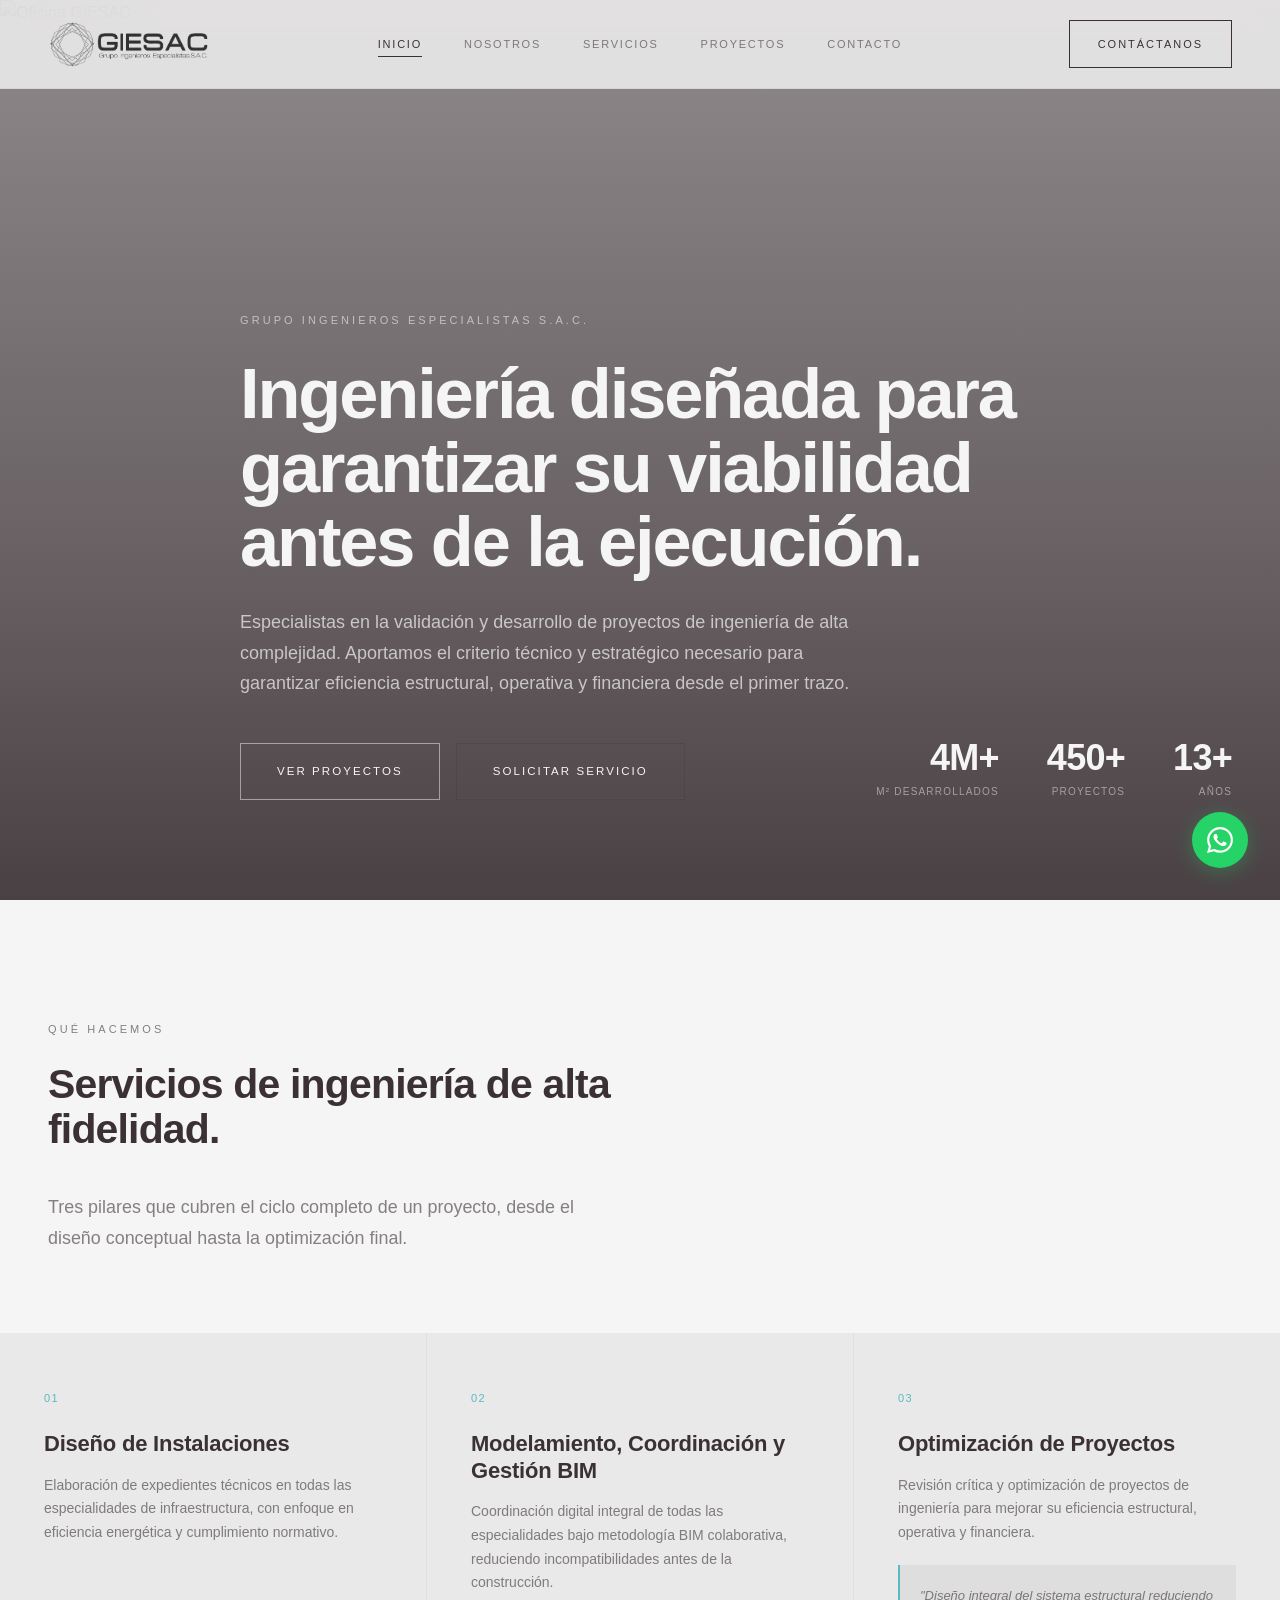
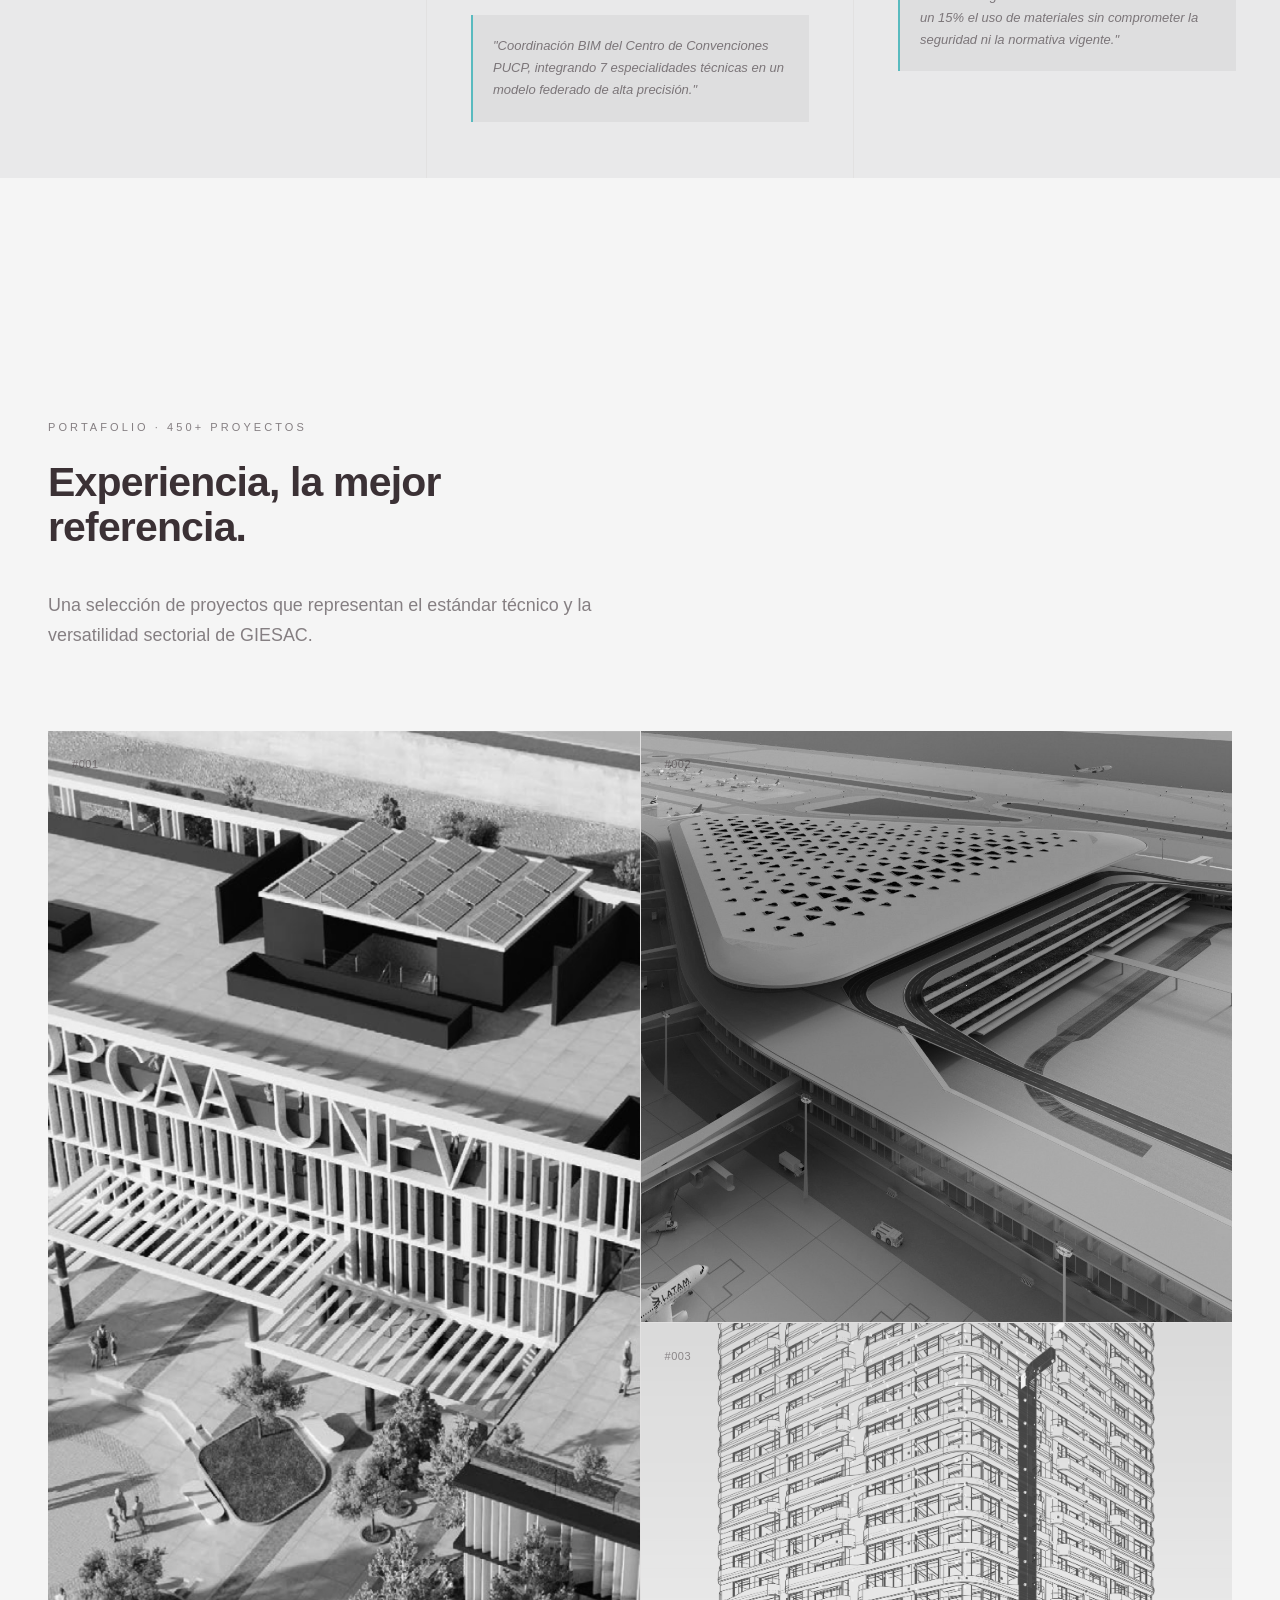
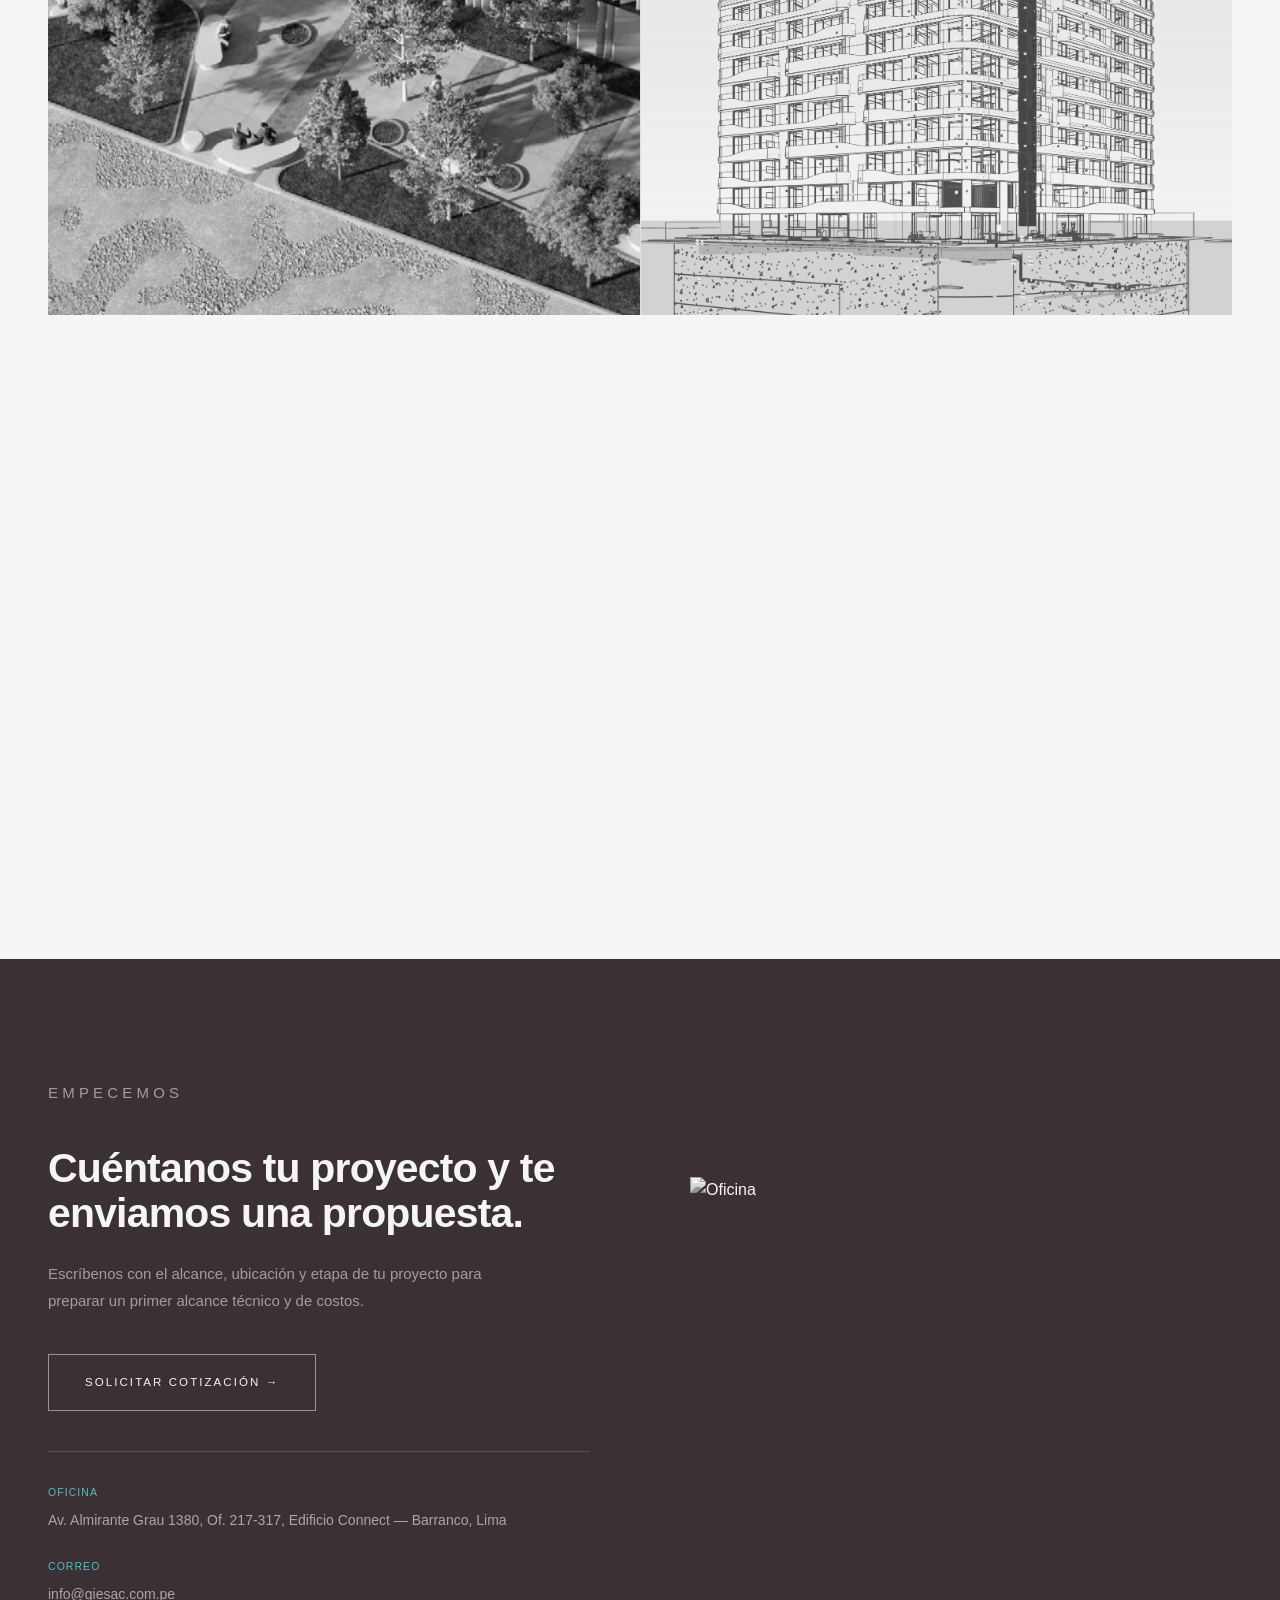
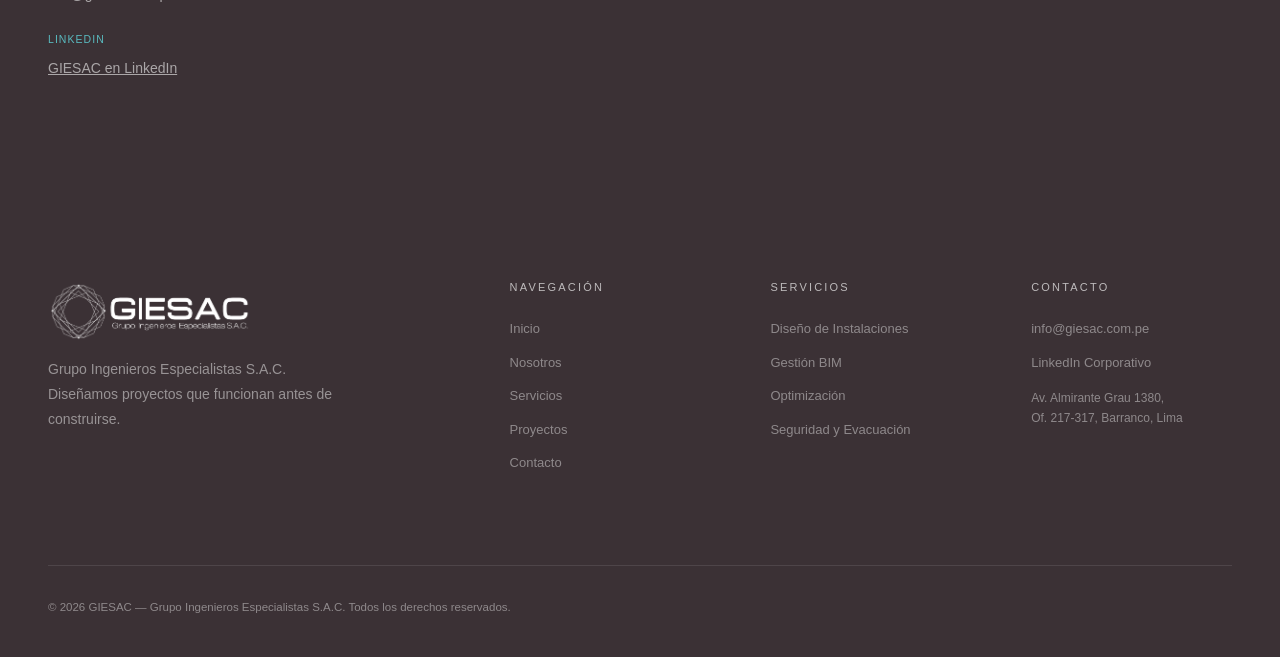
==== index.html @ c63ee31d "GIESAC website - deploy ready" ====
<!DOCTYPE html>
<html lang="es">

<head>
  <meta charset="UTF-8">
  <meta name="viewport" content="width=device-width, initial-scale=1.0">
  <title>GIESAC — Ingeniería de Alta Fidelidad | Diseño, BIM y Optimización</title>
  <meta name="description"
    content="Grupo Ingenieros Especialistas S.A.C. Especialistas en diseño de instalaciones, coordinación BIM y optimización de proyectos de ingeniería. +450 proyectos, +4M m² desarrollados.">
  <meta name="author" content="GIESAC">
  <link rel="canonical" href="https://giesac.com.pe/">
  <link rel="preconnect" href="https://images.unsplash.com">
  <meta property="og:type" content="website">
  <meta property="og:title" content="GIESAC — Ingeniería de Alta Fidelidad">
  <meta property="og:description"
    content="Especialistas en diseño de instalaciones, coordinación BIM y optimización de proyectos de ingeniería. +450 proyectos ejecutados.">
  <meta property="og:url" content="https://giesac.com.pe/">
  <meta property="og:site_name" content="GIESAC">
  <meta property="og:locale" content="es_PE">
  <meta name="twitter:card" content="summary_large_image">
  <meta name="twitter:title" content="GIESAC — Ingeniería de Alta Fidelidad">
  <meta name="twitter:description"
    content="Especialistas en diseño de instalaciones, coordinación BIM y optimización de proyectos de ingeniería.">
  <link rel="icon" type="image/png" href="images/logo-negro.png">
  <link rel="stylesheet" href="styles.css">
  <script type="application/ld+json">
{
  "@context": "https://schema.org",
  "@type": "Organization",
  "name": "GIESAC — Grupo Ingenieros Especialistas S.A.C.",
  "url": "https://giesac.com.pe",
  "logo": "https://giesac.com.pe/images/logo-negro.png",
  "description": "Especialistas en diseño de instalaciones, coordinación BIM y optimización de proyectos de ingeniería.",
  "address": {
    "@type": "PostalAddress",
    "streetAddress": "Av. Almirante Grau 1380, Of. 217-317, Edificio Connect",
    "addressLocality": "Barranco",
    "addressRegion": "Lima",
    "addressCountry": "PE"
  },
  "contactPoint": {
    "@type": "ContactPoint",
    "email": "info@giesac.com.pe",
    "contactType": "sales"
  }
}
</script>
  <script type="application/ld+json">
{
  "@context": "https://schema.org",
  "@type": "WebSite",
  "name": "GIESAC",
  "url": "https://giesac.com.pe",
  "potentialAction": {
    "@type": "SearchAction",
    "target": "https://giesac.com.pe/proyectos.html?q={search_term_string}",
    "query-input": "required name=search_term_string"
  }
}
</script>
</head>

<body>
  <a href="#main-content" class="skip-link">Ir al contenido principal</a>

  <!-- Header -->
  <header id="mainHeader">
    <nav>
      <a href="index.html" class="brand">
        <img src="images/logo-negro.png" alt="GIESAC" class="nav-logo" width="144" height="36">
      </a>
      <div class="nav-links">
        <a href="index.html" class="active" aria-current="page">Inicio</a>
        <a href="nosotros.html">Nosotros</a>
        <a href="servicios.html">Servicios</a>
        <a href="proyectos.html">Proyectos</a>
        <a href="contacto.html">Contacto</a>
      </div>
      <a href="contacto.html" class="btn nav-cta" style="padding:14px 28px; font-size:11px;">Contáctanos</a>
      <button class="mobile-toggle" onclick="toggleMenu()" aria-label="Menu">
        <span></span><span></span><span></span>
      </button>
    </nav>
  </header>

  <!-- Mobile Menu -->
  <div class="mobile-menu" id="mobileMenu" role="dialog" aria-modal="true" aria-hidden="true"
    aria-label="Menú de navegación">
    <button class="close" onclick="toggleMenu()" aria-label="Cerrar menú">&times;</button>
    <a href="index.html">Inicio</a>
    <a href="nosotros.html">Nosotros</a>
    <a href="servicios.html">Servicios</a>
    <a href="proyectos.html">Proyectos</a>
    <a href="contacto.html">Contacto</a>
  </div>

  <!-- Hero -->
  <main id="main-content">
    <section class="hero">
      <div class="hero-bg">
        <img src="images/recurso-1.png" alt="Oficina GIESAC" loading="eager" width="1920" height="1080">
      </div>
      <div class="wrap">
        <div class="hero-content">
          <p class="eyebrow fade">Grupo Ingenieros Especialistas S.A.C.</p>
          <h1 class="fade fade-delay-1">Ingeniería diseñada para garantizar su viabilidad antes de la ejecución.</h1>
          <p class="hero-sub fade fade-delay-2">Especialistas en la validación y desarrollo de proyectos de ingeniería
            de
            alta complejidad. Aportamos el criterio técnico y estratégico necesario para garantizar eficiencia
            estructural, operativa y financiera desde el primer trazo.</p>
          <div class="hero-cta fade fade-delay-3">
            <a href="proyectos.html" class="btn light">Ver Proyectos</a>
            <a href="contacto.html" class="btn light ghost">Solicitar servicio</a>
          </div>
        </div>
      </div>
      <div class="hero-stats fade fade-delay-4">
        <div>
          <div class="n">4M+</div>
          <div class="l">m² desarrollados</div>
        </div>
        <div>
          <div class="n">450+</div>
          <div class="l">Proyectos</div>
        </div>
        <div>
          <div class="n">13+</div>
          <div class="l">Años</div>
        </div>
      </div>
    </section>

    <!-- Servicios Rápidos -->
    <section class="services-quick">
      <div class="wrap">
        <div class="section-head fade">
          <div>
            <p class="eyebrow">Qué hacemos</p>
            <h2>Servicios de ingeniería de alta fidelidad.</h2>
          </div>
          <p class="lead">Tres pilares que cubren el ciclo completo de un proyecto, desde el diseño conceptual hasta la
            optimización final.</p>
        </div>
      </div>
      <div class="services-grid fade">
        <div class="service-card">
          <span class="num">01</span>
          <h3>Diseño de Instalaciones</h3>
          <p>Elaboración de expedientes técnicos en todas las especialidades de infraestructura, con enfoque en
            eficiencia
            energética y cumplimiento normativo.</p>
          <div class="service-subs">
            <ul>
              <li>Ingeniería Eléctrica — Media y baja tensión</li>
              <li>Ingeniería Mecánica — HVAC, gases, extracción</li>
              <li>Ingeniería Sanitaria — Agua, desagüe, pluvial</li>
              <li>Estructuras — Configuración sismorresistente</li>
              <li>Seguridad y Evacuación — Norma A.130 RNE, NFPA</li>
              <li>Costos y Presupuestos — Metrados y cronogramas</li>
            </ul>
          </div>
        </div>
        <div class="service-card">
          <span class="num">02</span>
          <h3>Modelamiento, Coordinación y Gestión BIM</h3>
          <p>Coordinación digital integral de todas las especialidades bajo metodología BIM colaborativa, reduciendo
            incompatibilidades antes de la construcción.</p>
          <div class="service-result">
            "Coordinación BIM del Centro de Convenciones PUCP, integrando 7 especialidades técnicas en un modelo
            federado
            de alta precisión."
          </div>
        </div>
        <div class="service-card">
          <span class="num">03</span>
          <h3>Optimización de Proyectos</h3>
          <p>Revisión crítica y optimización de proyectos de ingeniería para mejorar su eficiencia estructural,
            operativa
            y financiera.</p>
          <div class="service-result">
            "Diseño integral del sistema estructural reduciendo un 15% el uso de materiales sin comprometer la seguridad
            ni la normativa vigente."
          </div>
        </div>
      </div>
    </section>

    <!-- Proyectos Destacados -->
    <section class="featured-projects">
      <div class="wrap">
        <div class="section-head fade">
          <div>
            <p class="eyebrow">Portafolio · 450+ proyectos</p>
            <h2>Experiencia, la mejor referencia.</h2>
          </div>
          <p class="lead">Una selección de proyectos que representan el estándar técnico y la versatilidad sectorial de
            GIESAC.</p>
        </div>
        <div class="project-grid featured fade">
          <div class="project-card">
            <img src="images/recurso-2.png" alt="Centro de Convenciones PUCP" loading="lazy" width="1200" height="900">
            <span class="num-tag">#001</span>
            <div class="overlay"></div>
            <div class="project-info">
              <span class="project-tag">Diseño de Instalaciones y Gestión BIM</span>
              <h4>Centro de Convenciones PUCP</h4>
              <div class="loc">San Isidro, Lima · 18,000 m²</div>
              <div class="ficha">Ingeniería de alta fidelidad adaptada a condiciones locales de alta exigencia técnica.
                Coordinación BIM de 7 especialidades para certificación LEED Platinum.</div>
            </div>
          </div>
          <div class="project-card">
            <img src="images/nuevo-jorge-chavez.jpg" alt="Aeropuerto Jorge Chávez" loading="lazy" width="800"
              height="600">
            <span class="num-tag">#002</span>
            <div class="overlay"></div>
            <div class="project-info">
              <span class="project-tag">Estudio CFD</span>
              <h4>Aeropuerto Internacional Jorge Chávez</h4>
              <div class="loc">Callao · 55,000 m²</div>
              <div class="ficha">Verificación térmica avanzada y eficiencia energética bajo estándares ASHRAE mediante
                flujo dinámico computacional.</div>
            </div>
          </div>
          <div class="project-card">
            <img src="images/tl-twv-imm-3.jpg" alt="Torre Tale" loading="lazy" width="800" height="600">
            <span class="num-tag">#003</span>
            <div class="overlay"></div>
            <div class="project-info">
              <span class="project-tag">Ingeniería Multidisciplinaria VDC/BIM</span>
              <h4>Multifamiliar Torre Tale</h4>
              <div class="loc">San Borja, Lima · 60,000 m²</div>
              <div class="ficha">Coordinación digital integral reduciendo drásticamente incompatibilidades en obra
                mediante metodología VDC/BIM.</div>
            </div>
          </div>
        </div>
        <div style="text-align:center; margin-top:60px;" class="fade">
          <a href="proyectos.html" class="btn">Ver todos los proyectos →</a>
        </div>
      </div>
    </section>

    <!-- Clientes -->
    <section class="clients-section">
      <div class="wrap">
        <div class="clients-head fade">
          <div>
            <p class="eyebrow">Confían en nosotros</p>
            <h2>Clientes y respaldo.</h2>
          </div>
          <div class="impact-stats">
            <span><strong>+11 años</strong> de trayectoria</span>
            <span><strong>+450</strong> proyectos desarrollados con éxito</span>
            <span><strong>+3,000,000</strong> m² diseñados</span>
          </div>
        </div>
        <div class="carousel-mask fade">
          <div class="carousel-track" id="clientCarousel" aria-label="Clientes GIESAC" role="region">
            <div class="carousel-item"><img src="images/clientes/amma-inmobiliaria.png" alt="Amma Inmobiliaria" loading="lazy"></div>
            <div class="carousel-item"><img src="images/clientes/armando-paredes.png" alt="Armando Paredes" loading="lazy"></div>
            <div class="carousel-item"><img src="images/clientes/aster-homes.png" alt="Aster Homes" loading="lazy"></div>
            <div class="carousel-item"><img src="images/clientes/cantabria-inmobiliaria.png" alt="Cantabria Inmobiliaria" loading="lazy"></div>
            <div class="carousel-item"><img src="images/clientes/cheng-mas-franco-arquitectos.png" alt="Cheng Mas Franco Arquitectos" loading="lazy"></div>
            <div class="carousel-item"><img src="images/clientes/clinica-internacional.png" alt="Clínica Internacional" loading="lazy"></div>
            <div class="carousel-item"><img src="images/clientes/colindante.png" alt="Colindante" loading="lazy"></div>
            <div class="carousel-item"><img src="images/clientes/consorcio-inti-punku.png" alt="Consorcio Inti Punku" loading="lazy"></div>
            <div class="carousel-item"><img src="images/clientes/creativa.png" alt="Creativa" loading="lazy"></div>
            <div class="carousel-item"><img src="images/clientes/ditrenzzo.png" alt="Ditrenzzo" loading="lazy"></div>
            <div class="carousel-item"><img src="images/clientes/divemotor.png" alt="Divemotor" loading="lazy"></div>
            <div class="carousel-item"><img src="images/clientes/enel.png" alt="Enel" loading="lazy"></div>
            <div class="carousel-item"><img src="images/clientes/franca-inmobiliaria.png" alt="Franca Inmobiliaria" loading="lazy"></div>
            <div class="carousel-item"><img src="images/clientes/grupo-centenario.png" alt="Grupo Centenario" loading="lazy"></div>
            <div class="carousel-item"><img src="images/clientes/grupo-cygnus.png" alt="Grupo Cygnus" loading="lazy"></div>
            <div class="carousel-item"><img src="images/clientes/grupo-lar.png" alt="Grupo Lar" loading="lazy"></div>
            <div class="carousel-item"><img src="images/clientes/ingennus.png" alt="Ingennus" loading="lazy"></div>
            <div class="carousel-item"><img src="images/clientes/inretail.png" alt="InRetail" loading="lazy"></div>
            <div class="carousel-item"><img src="images/clientes/intelec.png" alt="Intelec" loading="lazy"></div>
            <div class="carousel-item"><img src="images/clientes/lider-grupo-constructor.png" alt="Líder Grupo Constructor" loading="lazy"></div>
            <div class="carousel-item"><img src="images/clientes/lima-diez-cero-siete-arquitectos.png" alt="Lima 1007 Arquitectos" loading="lazy"></div>
            <div class="carousel-item"><img src="images/clientes/llosa-edificaciones.png" alt="Llosa Edificaciones" loading="lazy"></div>
            <div class="carousel-item"><img src="images/clientes/los-portales.png" alt="Los Portales" loading="lazy"></div>
            <div class="carousel-item"><img src="images/clientes/madrid-inmobiliaria.png" alt="Madrid Inmobiliaria" loading="lazy"></div>
            <div class="carousel-item"><img src="images/clientes/multiurbe.png" alt="Multiurbe" loading="lazy"></div>
            <div class="carousel-item"><img src="images/clientes/municipalidad-alto-amazonas.png" alt="Municipalidad Alto Amazonas" loading="lazy"></div>
            <div class="carousel-item"><img src="images/clientes/municipalidad-santiago-de-surco.png" alt="Municipalidad Santiago de Surco" loading="lazy"></div>
            <div class="carousel-item"><img src="images/clientes/orizzonte.png" alt="Orizzonte" loading="lazy"></div>
            <div class="carousel-item"><img src="images/clientes/pms-drs.png" alt="PMS DRS" loading="lazy"></div>
            <div class="carousel-item"><img src="images/clientes/pucp.png" alt="PUCP" loading="lazy"></div>
            <div class="carousel-item"><img src="images/clientes/redbay-inmobiliaria.png" alt="Redbay Inmobiliaria" loading="lazy"></div>
            <div class="carousel-item"><img src="images/clientes/reyna-grupo-inmobiliario.png" alt="Reyna Grupo Inmobiliario" loading="lazy"></div>
            <div class="carousel-item"><img src="images/clientes/san-charbel-edificaciones.png" alt="San Charbel Edificaciones" loading="lazy"></div>
            <div class="carousel-item"><img src="images/clientes/tale-inmobiliaria.png" alt="Tale Inmobiliaria" loading="lazy"></div>
            <div class="carousel-item"><img src="images/clientes/tg.png" alt="TG" loading="lazy"></div>
            <div class="carousel-item"><img src="images/clientes/thiessen.png" alt="Thiessen" loading="lazy"></div>
            <div class="carousel-item"><img src="images/clientes/vienna-grupo-inmobiliario.png" alt="Vienna Grupo Inmobiliario" loading="lazy"></div>
            <!-- Duplicado para loop infinito -->
            <div class="carousel-item"><img src="images/clientes/amma-inmobiliaria.png" alt="Amma Inmobiliaria" loading="lazy"></div>
            <div class="carousel-item"><img src="images/clientes/armando-paredes.png" alt="Armando Paredes" loading="lazy"></div>
            <div class="carousel-item"><img src="images/clientes/aster-homes.png" alt="Aster Homes" loading="lazy"></div>
            <div class="carousel-item"><img src="images/clientes/cantabria-inmobiliaria.png" alt="Cantabria Inmobiliaria" loading="lazy"></div>
            <div class="carousel-item"><img src="images/clientes/cheng-mas-franco-arquitectos.png" alt="Cheng Mas Franco Arquitectos" loading="lazy"></div>
            <div class="carousel-item"><img src="images/clientes/clinica-internacional.png" alt="Clínica Internacional" loading="lazy"></div>
            <div class="carousel-item"><img src="images/clientes/colindante.png" alt="Colindante" loading="lazy"></div>
            <div class="carousel-item"><img src="images/clientes/consorcio-inti-punku.png" alt="Consorcio Inti Punku" loading="lazy"></div>
            <div class="carousel-item"><img src="images/clientes/creativa.png" alt="Creativa" loading="lazy"></div>
            <div class="carousel-item"><img src="images/clientes/ditrenzzo.png" alt="Ditrenzzo" loading="lazy"></div>
            <div class="carousel-item"><img src="images/clientes/divemotor.png" alt="Divemotor" loading="lazy"></div>
            <div class="carousel-item"><img src="images/clientes/enel.png" alt="Enel" loading="lazy"></div>
            <div class="carousel-item"><img src="images/clientes/franca-inmobiliaria.png" alt="Franca Inmobiliaria" loading="lazy"></div>
            <div class="carousel-item"><img src="images/clientes/grupo-centenario.png" alt="Grupo Centenario" loading="lazy"></div>
            <div class="carousel-item"><img src="images/clientes/grupo-cygnus.png" alt="Grupo Cygnus" loading="lazy"></div>
            <div class="carousel-item"><img src="images/clientes/grupo-lar.png" alt="Grupo Lar" loading="lazy"></div>
            <div class="carousel-item"><img src="images/clientes/ingennus.png" alt="Ingennus" loading="lazy"></div>
            <div class="carousel-item"><img src="images/clientes/inretail.png" alt="InRetail" loading="lazy"></div>
            <div class="carousel-item"><img src="images/clientes/intelec.png" alt="Intelec" loading="lazy"></div>
            <div class="carousel-item"><img src="images/clientes/lider-grupo-constructor.png" alt="Líder Grupo Constructor" loading="lazy"></div>
            <div class="carousel-item"><img src="images/clientes/lima-diez-cero-siete-arquitectos.png" alt="Lima 1007 Arquitectos" loading="lazy"></div>
            <div class="carousel-item"><img src="images/clientes/llosa-edificaciones.png" alt="Llosa Edificaciones" loading="lazy"></div>
            <div class="carousel-item"><img src="images/clientes/los-portales.png" alt="Los Portales" loading="lazy"></div>
            <div class="carousel-item"><img src="images/clientes/madrid-inmobiliaria.png" alt="Madrid Inmobiliaria" loading="lazy"></div>
            <div class="carousel-item"><img src="images/clientes/multiurbe.png" alt="Multiurbe" loading="lazy"></div>
            <div class="carousel-item"><img src="images/clientes/municipalidad-alto-amazonas.png" alt="Municipalidad Alto Amazonas" loading="lazy"></div>
            <div class="carousel-item"><img src="images/clientes/municipalidad-santiago-de-surco.png" alt="Municipalidad Santiago de Surco" loading="lazy"></div>
            <div class="carousel-item"><img src="images/clientes/orizzonte.png" alt="Orizzonte" loading="lazy"></div>
            <div class="carousel-item"><img src="images/clientes/pms-drs.png" alt="PMS DRS" loading="lazy"></div>
            <div class="carousel-item"><img src="images/clientes/pucp.png" alt="PUCP" loading="lazy"></div>
            <div class="carousel-item"><img src="images/clientes/redbay-inmobiliaria.png" alt="Redbay Inmobiliaria" loading="lazy"></div>
            <div class="carousel-item"><img src="images/clientes/reyna-grupo-inmobiliario.png" alt="Reyna Grupo Inmobiliario" loading="lazy"></div>
            <div class="carousel-item"><img src="images/clientes/san-charbel-edificaciones.png" alt="San Charbel Edificaciones" loading="lazy"></div>
            <div class="carousel-item"><img src="images/clientes/tale-inmobiliaria.png" alt="Tale Inmobiliaria" loading="lazy"></div>
            <div class="carousel-item"><img src="images/clientes/tg.png" alt="TG" loading="lazy"></div>
            <div class="carousel-item"><img src="images/clientes/thiessen.png" alt="Thiessen" loading="lazy"></div>
            <div class="carousel-item"><img src="images/clientes/vienna-grupo-inmobiliario.png" alt="Vienna Grupo Inmobiliario" loading="lazy"></div>
          </div>
        </div>
      </div>
    </section>

    <!-- Contacto Preview -->
    <section class="contact-preview">
      <div class="wrap">
        <div class="contact-preview-grid">
          <div class="fade">
            <p class="eyebrow">Empecemos</p>
            <h2>Cuéntanos tu proyecto y te enviamos una propuesta.</h2>
            <p>Escríbenos con el alcance, ubicación y etapa de tu proyecto para preparar un primer alcance técnico y de
              costos.</p>
            <a href="contacto.html" class="btn light">Solicitar cotización →</a>
            <div class="datos">
              <div>
                <b>Oficina</b>
                <span>Av. Almirante Grau 1380, Of. 217-317, Edificio Connect — Barranco, Lima</span>
              </div>
              <div>
                <b>Correo</b>
                <span>info@giesac.com.pe</span>
              </div>
              <div>
                <b>LinkedIn</b>
                <span><a href="#" style="color:rgba(245,245,245,0.6); text-decoration:underline;">GIESAC en
                    LinkedIn</a></span>
              </div>
            </div>
          </div>
          <div class="fade fade-delay-2">
            <img src="https://images.unsplash.com/photo-1497366811353-6870744d04b2?auto=format&fit=crop&w=800&q=80"
              alt="Oficina" style="width:100%; aspect-ratio:4/3; object-fit:cover; filter:grayscale(1);">
          </div>
        </div>
      </div>
    </section>

  </main>

  <!-- Footer -->
  <footer>
    <div class="wrap">
      <div class="footer-grid">
        <div class="footer-brand">
          <img src="images/logo-blanco.png" alt="GIESAC" class="footer-logo" width="192" height="48">
          <p style="color:rgba(245,245,245,0.5); font-size:14px; line-height:1.8; margin-top:16px;">Grupo Ingenieros
            Especialistas S.A.C.<br>Diseñamos proyectos que funcionan antes de construirse.</p>
        </div>
        <div class="footer-col">
          <h3>Navegación</h3>
          <a href="index.html">Inicio</a>
          <a href="nosotros.html">Nosotros</a>
          <a href="servicios.html">Servicios</a>
          <a href="proyectos.html">Proyectos</a>
          <a href="contacto.html">Contacto</a>
        </div>
        <div class="footer-col">
          <h3>Servicios</h3>
          <a href="servicios.html">Diseño de Instalaciones</a>
          <a href="servicios.html">Gestión BIM</a>
          <a href="servicios.html">Optimización</a>
          <a href="servicios.html">Seguridad y Evacuación</a>
        </div>
        <div class="footer-col">
          <h3>Contacto</h3>
          <a href="mailto:info@giesac.com.pe">info@giesac.com.pe</a>
          <a href="#">LinkedIn Corporativo</a>
          <span style="display:block; color:rgba(245,245,245,0.45); margin-top:16px; font-size:12px;">Av. Almirante Grau
            1380,<br>Of. 217-317, Barranco, Lima</span>
        </div>
      </div>
      <div class="footer-bottom">
        <span>© 2026 GIESAC — Grupo Ingenieros Especialistas S.A.C. Todos los derechos reservados.</span>
      </div>
    </div>
  </footer>

  <!-- WhatsApp Float -->
  <a href="https://wa.me/51999999999?text=Hola%20GIESAC%2C%20deseo%20solicitar%20una%20cotizaci%C3%B3n%2Frevisi%C3%B3n%20para%20un%20proyecto%20de%20ingenier%C3%ADa."
    class="whatsapp-float" target="_blank" rel="noopener" aria-label="WhatsApp">
    <svg viewBox="0 0 24 24" aria-hidden="true">
      <path
        d="M17.472 14.382c-.297-.149-1.758-.867-2.03-.967-.273-.099-.471-.148-.67.15-.197.297-.767.966-.94 1.164-.173.199-.347.223-.644.075-.297-.15-1.255-.463-2.39-1.475-.883-.788-1.48-1.761-1.653-2.059-.173-.297-.018-.458.13-.606.134-.133.298-.347.446-.52.149-.174.198-.298.298-.497.099-.198.05-.371-.025-.52-.075-.149-.669-1.612-.916-2.207-.242-.579-.487-.5-.669-.51-.173-.008-.371-.01-.57-.01-.198 0-.52.074-.792.372-.272.297-1.04 1.016-1.04 2.479 0 1.462 1.065 2.875 1.213 3.074.149.198 2.096 3.2 5.077 4.487.709.306 1.262.489 1.694.625.712.227 1.36.195 1.871.118.571-.085 1.758-.719 2.006-1.413.248-.694.248-1.289.173-1.413-.074-.124-.272-.198-.57-.347m-5.421 7.403h-.004a9.87 9.87 0 01-5.031-1.378l-.361-.214-3.741.982.998-3.648-.235-.374a9.86 9.86 0 01-1.51-5.26c.001-5.45 4.436-9.884 9.888-9.884 2.64 0 5.122 1.03 6.988 2.898a9.825 9.825 0 012.893 6.994c-.003 5.45-4.437 9.884-9.885 9.884m8.413-18.297A11.815 11.815 0 0012.05 0C5.495 0 .16 5.335.157 11.892c0 2.096.547 4.142 1.588 5.945L.057 24l6.305-1.654a11.882 11.882 0 005.683 1.448h.005c6.554 0 11.89-5.335 11.893-11.893a11.821 11.821 0 00-3.48-8.413z" />
    </svg>
  </a>

  <script src="js/main.js"></script>

</body>

</html>
---- styles.css ----
/* ============================================================
   GIESAC — Grupo Ingenieros Especialistas S.A.C.
   Desarrollado por: Franco Caballero — hansgianfranco@gmail.com
   ============================================================ */

:root {
  --bg1: #F5F5F5;
  --bg2: #E9E9EA;
  --ink: #3B3135;
  --ink-80: rgba(59, 49, 53, 0.80);
  --ink-60: rgba(59, 49, 53, 0.60);
  --ink-40: rgba(59, 49, 53, 0.50);
  --ink-20: rgba(59, 49, 53, 0.20);
  --ink-10: rgba(59, 49, 53, 0.10);
  --ink-06: rgba(59, 49, 53, 0.06);
  --accent: #59BABF;
  --font: 'Helvetica Neue', Helvetica, Arial, sans-serif;
  --ease-out: cubic-bezier(0.16, 1, 0.3, 1);
  --ease-smooth: cubic-bezier(0.4, 0, 0.2, 1);
}

* {
  margin: 0;
  padding: 0;
  box-sizing: border-box;
}

html {
  scroll-behavior: smooth;
  font-size: 16px;
}

body {
  background: var(--bg1);
  color: var(--ink);
  font-family: var(--font);
  font-weight: 300;
  line-height: 1.65;
  overflow-x: hidden;
  -webkit-font-smoothing: antialiased;
  -moz-osx-font-smoothing: grayscale;
}

::selection {
  background: var(--ink);
  color: var(--bg1);
}

img {
  max-width: 100%;
  display: block;
}

a {
  color: inherit;
  text-decoration: none;
}

/* ---- Skip Link ---- */
.skip-link {
  position: absolute;
  top: -100%;
  left: 16px;
  z-index: 10000;
  padding: 12px 24px;
  background: var(--ink);
  color: var(--bg1);
  font-size: 14px;
  font-weight: 500;
  transition: top 0.3s ease;
}

.skip-link:focus {
  top: 16px;
}

/* ---- Focus Visible ---- */
a:focus-visible,
button:focus-visible,
input:focus-visible,
select:focus-visible,
textarea:focus-visible {
  outline: 2px solid var(--accent);
  outline-offset: 2px;
}

/* ---- Reduced Motion ---- */
@media (prefers-reduced-motion: reduce) {

  *,
  *::before,
  *::after {
    animation-duration: 0.01ms !important;
    animation-iteration-count: 1 !important;
    transition-duration: 0.01ms !important;
  }

  .fade {
    opacity: 1;
    transform: none;
  }

  .carousel-track {
    animation: none;
  }
}

/* ---- Layout ---- */
.wrap {
  max-width: 1320px;
  margin: 0 auto;
  padding: 0 48px;
}

@media (max-width: 768px) {
  .wrap {
    padding: 0 16px;
  }
}

/* ---- Tipografía ---- */
.eyebrow {
  font-size: 11px;
  letter-spacing: 0.28em;
  text-transform: uppercase;
  color: var(--ink-60);
  font-weight: 400;
  margin-bottom: 24px;
  display: block;
}

h1 {
  font-size: clamp(36px, 5.5vw, 76px);
  font-weight: 700;
  letter-spacing: -0.03em;
  line-height: 1.05;
}

h2 {
  font-size: clamp(28px, 3.2vw, 48px);
  font-weight: 700;
  letter-spacing: -0.02em;
  line-height: 1.1;
}

h3 {
  font-size: clamp(20px, 2vw, 28px);
  font-weight: 700;
  letter-spacing: -0.01em;
  line-height: 1.2;
}

h4 {
  font-size: 18px;
  font-weight: 700;
  letter-spacing: -0.01em;
  line-height: 1.3;
}

p.lead {
  font-size: clamp(15px, 1.4vw, 18px);
  color: var(--ink-60);
  font-weight: 300;
  line-height: 1.7;
  max-width: 560px;
}

p.body {
  font-size: 15px;
  color: var(--ink-60);
  font-weight: 300;
  line-height: 1.8;
}

/* ---- Botones ---- */
.btn {
  display: inline-flex;
  align-items: center;
  gap: 10px;
  font-size: 11.5px;
  letter-spacing: 0.18em;
  text-transform: uppercase;
  font-weight: 500;
  padding: 18px 36px;
  border: 1px solid var(--ink);
  background: transparent;
  color: var(--ink);
  cursor: pointer;
  transition: all 0.5s var(--ease-out);
  position: relative;
  overflow: hidden;
}

.btn::before {
  content: '';
  position: absolute;
  inset: 0;
  background: var(--ink);
  transform: translateY(100%);
  transition: transform 0.5s var(--ease-out);
  z-index: -1;
}

.btn:hover {
  color: var(--bg1);
  border-color: var(--ink);
}

.btn:hover::before {
  transform: translateY(0);
}

.btn.light {
  border-color: rgba(245, 245, 245, 0.5);
  color: var(--bg1);
}

.btn.light::before {
  background: var(--bg1);
}

.btn.light:hover {
  color: var(--ink);
  border-color: var(--bg1);
}

.btn.ghost {
  border-color: var(--ink-20);
}

.btn.ghost:hover {
  border-color: var(--ink);
}

/* ---- Links ---- */
.link-u {
  position: relative;
  padding-bottom: 2px;
}

.link-u::after {
  content: '';
  position: absolute;
  left: 0;
  bottom: 0;
  width: 100%;
  height: 1px;
  background: currentColor;
  transform: scaleX(0);
  transform-origin: right;
  transition: transform 0.5s var(--ease-out);
}

.link-u:hover::after {
  transform: scaleX(1);
  transform-origin: left;
}

/* ---- Header ---- */
header {
  position: fixed;
  top: 0;
  left: 0;
  right: 0;
  z-index: 1000;
  background: rgba(245, 245, 245, 0.82);
  backdrop-filter: blur(20px) saturate(1.2);
  -webkit-backdrop-filter: blur(20px) saturate(1.2);
  border-bottom: 1px solid var(--ink-06);
  transition: all 0.4s var(--ease-smooth);
}

header.scrolled {
  background: rgba(245, 245, 245, 0.95);
  box-shadow: 0 1px 20px rgba(59, 49, 53, 0.06);
}

nav {
  display: flex;
  align-items: center;
  justify-content: space-between;
  padding: 20px 48px;
  max-width: 1320px;
  margin: 0 auto;
}

.brand {
  display: flex;
  align-items: center;
  gap: 14px;
}

.brand svg {
  width: 36px;
  height: 36px;
}

.brand-word {
  font-size: 20px;
  font-weight: 700;
  letter-spacing: 0.04em;
}

.nav-links {
  display: flex;
  gap: 42px;
  font-size: 11px;
  letter-spacing: 0.16em;
  text-transform: uppercase;
  font-weight: 400;
}

.nav-links a {
  color: var(--ink-60);
  transition: color 0.3s ease;
  position: relative;
}

.nav-links a::after {
  content: '';
  position: absolute;
  bottom: -4px;
  left: 0;
  width: 0;
  height: 1px;
  background: var(--ink);
  transition: width 0.4s var(--ease-out);
}

.nav-links a:hover,
.nav-links a.active {
  color: var(--ink);
}

.nav-links a:hover::after,
.nav-links a.active::after {
  width: 100%;
}

.mobile-toggle {
  display: none;
  flex-direction: column;
  gap: 5px;
  background: none;
  border: none;
  cursor: pointer;
  padding: 8px;
}

.mobile-toggle span {
  display: block;
  width: 24px;
  height: 1.5px;
  background: var(--ink);
  transition: all 0.3s ease;
}

@media (max-width: 920px) {
  .nav-links {
    display: none;
  }

  .nav-cta {
    display: none;
  }

  .mobile-toggle {
    display: flex;
  }

  nav {
    padding: 18px 24px;
  }
}

/* ---- Logo ---- */
.nav-logo {
  height: 48px;
  width: auto;
  object-fit: contain;
}

.footer-logo {
  height: 60px;
  width: auto;
  object-fit: contain;
  margin-bottom: 16px;
}

/* ---- Fade In ---- */
.fade {
  opacity: 0;
  transform: translateY(30px);
  transition: opacity 1s var(--ease-out), transform 1s var(--ease-out);
}

.fade.visible {
  opacity: 1;
  transform: translateY(0);
}

.fade-delay-1 {
  transition-delay: 0.1s;
}

.fade-delay-2 {
  transition-delay: 0.2s;
}

.fade-delay-3 {
  transition-delay: 0.3s;
}

.fade-delay-4 {
  transition-delay: 0.4s;
}

/* ---- WhatsApp Float ---- */
.whatsapp-float {
  position: fixed;
  bottom: 32px;
  right: 32px;
  z-index: 999;
  width: 56px;
  height: 56px;
  background: #25D366;
  border-radius: 50%;
  display: flex;
  align-items: center;
  justify-content: center;
  box-shadow: 0 4px 20px rgba(37, 211, 102, 0.3);
  transition: all 0.4s var(--ease-out);
  cursor: pointer;
}

.whatsapp-float:hover {
  transform: scale(1.08) translateY(-2px);
  box-shadow: 0 8px 30px rgba(37, 211, 102, 0.4);
}

.whatsapp-float svg {
  width: 26px;
  height: 26px;
  fill: white;
}

/* ---- Footer ---- */
footer {
  background: var(--ink);
  color: rgba(245, 245, 245, 0.45);
  padding: 80px 0 40px;
  font-size: 13px;
  font-weight: 300;
}

.footer-grid {
  display: grid;
  grid-template-columns: 2fr 1fr 1fr 1fr;
  gap: 60px;
  margin-bottom: 80px;
}

.footer-brand svg {
  width: 48px;
  height: 48px;
  margin-bottom: 24px;
}

.footer-brand p {
  color: rgba(245, 245, 245, 0.5);
  line-height: 1.8;
  max-width: 300px;
}

.footer-col h3 {
  font-size: 11px;
  letter-spacing: 0.2em;
  text-transform: uppercase;
  color: rgba(245, 245, 245, 0.7);
  margin-bottom: 24px;
  font-weight: 500;
}

.footer-col a {
  display: block;
  color: rgba(245, 245, 245, 0.45);
  margin-bottom: 12px;
  transition: color 0.3s ease;
  font-size: 13px;
}

.footer-col a:hover {
  color: var(--bg1);
}

.footer-bottom {
  border-top: 1px solid rgba(245, 245, 245, 0.1);
  padding-top: 32px;
  display: flex;
  justify-content: space-between;
  flex-wrap: wrap;
  gap: 16px;
  font-size: 11.5px;
}

@media (max-width: 860px) {
  .footer-grid {
    grid-template-columns: 1fr 1fr;
    gap: 40px;
  }
}

@media (max-width: 560px) {
  .footer-grid {
    grid-template-columns: 1fr;
  }
}

/* ---- Page Header (interior) ---- */
.page-header {
  padding: 180px 0 80px;
  border-bottom: 1px solid var(--ink-10);
}

.breadcrumb {
  font-size: 12px;
  color: var(--ink-40);
  margin-bottom: 28px;
  letter-spacing: 0.04em;
}

.breadcrumb a {
  color: var(--ink-60);
  transition: color 0.3s;
}

.breadcrumb a:hover {
  color: var(--ink);
}

/* ---- Carrusel Infinito ---- */
.carousel-track {
  display: flex;
  gap: 15px;
  animation: scroll 120s linear infinite;
  width: max-content;
}

.carousel-track:hover {
  animation-play-state: paused;
}

@keyframes scroll {
  0% {
    transform: translateX(0);
  }

  100% {
    transform: translateX(-50%);
  }
}

.carousel-item {
  flex-shrink: 0;
  height: 60px;
  opacity: 0.35;
  filter: grayscale(1);
  transition: opacity 0.4s ease;
  display: flex;
  align-items: center;
  justify-content: center;
  padding: 0 15px;
}

.carousel-item img {
  height: 100%;
  width: auto;
  object-fit: contain;
}

.carousel-item:hover {
  opacity: 0.7;
}

.carousel-mask {
  overflow: hidden;
  position: relative;
}

.carousel-mask::before,
.carousel-mask::after {
  content: '';
  position: absolute;
  top: 0;
  bottom: 0;
  width: 120px;
  z-index: 2;
  pointer-events: none;
}

.carousel-mask::before {
  left: 0;
  background: linear-gradient(to right, var(--bg1), transparent);
}

.carousel-mask::after {
  right: 0;
  background: linear-gradient(to left, var(--bg1), transparent);
}

/* ---- Cards ---- */
.card {
  background: var(--bg2);
  padding: 48px 40px;
  position: relative;
  overflow: hidden;
  transition: all 0.6s var(--ease-out);
  cursor: pointer;
}

.card::before {
  content: '';
  position: absolute;
  top: 0;
  left: 0;
  right: 0;
  height: 2px;
  background: var(--accent);
  transform: scaleX(0);
  transform-origin: left;
  transition: transform 0.6s var(--ease-out);
}

.card:hover::before {
  transform: scaleX(1);
}

.card:hover {
  background: var(--bg1);
  box-shadow: 0 20px 60px rgba(59, 49, 53, 0.08);
}

.card-number {
  font-size: 11px;
  color: var(--accent);
  letter-spacing: 0.1em;
  font-weight: 500;
  margin-bottom: 20px;
  display: block;
}

.card h3 {
  margin-bottom: 16px;
}

.card p {
  font-size: 14px;
  color: var(--ink-60);
  line-height: 1.7;
}

/* ---- Service Accordion ---- */
.service-expand {
  max-height: 0;
  overflow: hidden;
  transition: max-height 0.6s var(--ease-out), opacity 0.4s ease;
  opacity: 0;
}

.card:hover .service-expand,
.card.active .service-expand {
  max-height: 400px;
  opacity: 1;
  margin-top: 20px;
}

.service-expand ul {
  list-style: none;
  padding: 0;
}

.service-expand li {
  font-size: 13px;
  color: var(--ink-60);
  padding: 6px 0;
  padding-left: 20px;
  position: relative;
  line-height: 1.6;
}

.service-expand li::before {
  content: '—';
  position: absolute;
  left: 0;
  color: var(--accent);
}

/* ---- Project Grid ---- */
.project-grid {
  display: grid;
  gap: 1px;
  background: var(--ink-10);
}

.project-grid.featured {
  grid-template-columns: 1.2fr 1fr;
}

.project-grid.featured .project-card:first-child {
  grid-row: span 2;
}

@media (max-width: 960px) {
  .project-grid.featured {
    grid-template-columns: 1fr;
  }

  .project-grid.featured .project-card:first-child {
    grid-row: span 1;
  }
}

.project-card {
  position: relative;
  background: var(--bg2);
  overflow: hidden;
  cursor: pointer;
  aspect-ratio: 4/3;
}

.project-grid.featured .project-card {
  height: 100%;
}

.project-grid.featured .project-card:first-child {
  aspect-ratio: auto;
}

.project-card img,
.project-card .project-visual {
  width: 100%;
  height: 100%;
  object-fit: cover;
  filter: grayscale(1);
  transition: all 0.8s var(--ease-out);
}

.project-card:hover img,
.project-card:hover .project-visual {
  transform: scale(1.04);
  filter: grayscale(0.6);
}

.project-card .overlay {
  position: absolute;
  inset: 0;
  background: linear-gradient(to top, rgba(59, 49, 53, 0.92) 0%, rgba(59, 49, 53, 0.3) 50%, transparent 100%);
  opacity: 0;
  transition: opacity 0.6s var(--ease-out);
}

.project-card:hover .overlay {
  opacity: 1;
}

.project-card .project-info {
  position: absolute;
  left: 0;
  right: 0;
  bottom: 0;
  padding: 40px;
  color: var(--bg1);
  transform: translateY(20px);
  opacity: 0;
  transition: all 0.6s var(--ease-out);
}

.project-card:hover .project-info {
  transform: translateY(0);
  opacity: 1;
}

.project-card .project-tag {
  font-size: 10px;
  letter-spacing: 0.15em;
  text-transform: uppercase;
  color: var(--accent);
  margin-bottom: 12px;
  display: block;
  font-weight: 500;
}

.project-card .project-info h4 {
  font-size: 22px;
  margin-bottom: 8px;
  font-weight: 700;
}

.project-card .project-info .loc {
  font-size: 13px;
  color: rgba(245, 245, 245, 0.6);
  margin-bottom: 12px;
  font-weight: 300;
}

.project-card .project-info .ficha {
  font-size: 12px;
  color: rgba(245, 245, 245, 0.8);
  border-top: 1px solid rgba(245, 245, 245, 0.2);
  padding-top: 12px;
  margin-top: 12px;
  line-height: 1.6;
}

.project-card .num-tag {
  position: absolute;
  top: 24px;
  left: 24px;
  font-size: 11px;
  color: var(--ink-40);
  z-index: 3;
  font-weight: 500;
  letter-spacing: 0.05em;
}

/* ---- Filtros ---- */
.filtros {
  display: flex;
  flex-wrap: wrap;
  gap: 8px 32px;
  margin-bottom: 50px;
  border-bottom: 1px solid var(--ink-10);
  padding-bottom: 24px;
}

.filtro {
  font-size: 11.5px;
  letter-spacing: 0.1em;
  text-transform: uppercase;
  padding: 0 0 10px;
  border: none;
  border-bottom: 1.5px solid transparent;
  background: none;
  cursor: pointer;
  color: var(--ink-40);
  font-family: var(--font);
  font-weight: 400;
  transition: all 0.3s ease;
}

.filtro.active,
.filtro:hover {
  color: var(--ink);
  border-color: var(--ink);
}

/* ---- Team ---- */
.team-card {
  display: grid;
  grid-template-columns: 280px 1fr;
  gap: 60px;
  align-items: center;
  padding: 60px 0;
  border-bottom: 1px solid var(--ink-10);
}

.team-card:first-child {
  padding-top: 0;
}

.team-card img {
  width: 100%;
  aspect-ratio: 3/4;
  object-fit: cover;
  filter: grayscale(1);
  transition: filter 0.6s ease;
}

.team-card:hover img {
  filter: grayscale(0.3);
}

.team-card .rol {
  font-size: 11px;
  color: var(--accent);
  text-transform: uppercase;
  letter-spacing: 0.12em;
  margin: 16px 0 20px;
  display: block;
  font-weight: 500;
}

.team-card p {
  font-size: 15px;
  color: var(--ink-60);
  line-height: 1.8;
  max-width: 520px;
}

@media (max-width: 768px) {
  .team-card {
    grid-template-columns: 1fr;
    gap: 30px;
  }
}

/* ---- Form ---- */
.form-field {
  margin-bottom: 32px;
  position: relative;
}

.form-field label {
  display: block;
  font-size: 10.5px;
  text-transform: uppercase;
  letter-spacing: 0.12em;
  color: var(--ink-40);
  margin-bottom: 12px;
  font-weight: 500;
}

.form-field input,
.form-field select,
.form-field textarea {
  width: 100%;
  background: transparent;
  border: none;
  border-bottom: 1px solid var(--ink-20);
  color: var(--ink);
  font-family: var(--font);
  font-size: 16px;
  padding: 12px 0;
  font-weight: 300;
  outline: none;
  transition: border-color 0.4s ease;
}

.form-field input:focus,
.form-field select:focus,
.form-field textarea:focus {
  border-color: var(--ink);
}

.form-field select option {
  color: #111;
}

.form-row {
  display: grid;
  grid-template-columns: 1fr 1fr;
  gap: 24px;
}

@media (max-width: 560px) {
  .form-row {
    grid-template-columns: 1fr;
  }
}

/* ---- Dark Sections ---- */
.dark-section {
  background: var(--ink);
  color: var(--bg1);
}

.dark-section .eyebrow {
  color: rgba(245, 245, 245, 0.5);
}

.dark-section p.lead {
  color: rgba(245, 245, 245, 0.5);
}

/* ---- Stats ---- */
.stat-row {
  display: flex;
  gap: 60px;
  flex-wrap: wrap;
}

.stat-row .n {
  font-size: clamp(32px, 4vw, 48px);
  font-weight: 700;
  letter-spacing: -0.02em;
  line-height: 1;
}

.stat-row .l {
  font-size: 11px;
  letter-spacing: 0.1em;
  text-transform: uppercase;
  color: var(--ink-40);
  margin-top: 10px;
  font-weight: 400;
}

.dark-section .stat-row .l {
  color: rgba(245, 245, 245, 0.4);
}

/* ---- Section Spacing ---- */
section {
  padding: 120px 0;
}

@media (max-width: 768px) {
  section {
    padding: 80px 0;
  }
}

.section-head {
  display: flex;
  justify-content: space-between;
  align-items: flex-end;
  gap: 40px;
  flex-wrap: wrap;
  margin-bottom: 80px;
}

.section-head h2 {
  max-width: 600px;
}

/* ---- Mobile Menu ---- */
.mobile-menu {
  position: fixed;
  inset: 0;
  background: var(--bg1);
  z-index: 999;
  display: flex;
  flex-direction: column;
  align-items: center;
  justify-content: center;
  gap: 32px;
  transform: translateX(100%);
  transition: transform 0.5s var(--ease-out);
}

.mobile-menu.open {
  transform: translateX(0);
}

.mobile-menu a {
  font-size: 24px;
  font-weight: 300;
  letter-spacing: 0.05em;
}

.mobile-menu .close {
  position: absolute;
  top: 24px;
  right: 24px;
  background: none;
  border: none;
  font-size: 32px;
  cursor: pointer;
  color: var(--ink);
}

/* ============================================================
   HOME — Hero
   ============================================================ */

.hero {
  position: relative;
  min-height: 100vh;
  display: flex;
  align-items: flex-end;
  padding: 180px 0 100px;
  overflow: hidden;
}

.hero-bg {
  position: absolute;
  inset: 0;
  z-index: 0;
}

.hero-bg img {
  width: 100%;
  height: 100%;
  object-fit: cover;
}

.hero-bg::after {
  content: '';
  position: absolute;
  inset: 0;
  background: linear-gradient(to bottom, rgba(59, 49, 53, 0.55) 0%, rgba(59, 49, 53, 0.75) 60%, rgba(59, 49, 53, 0.92) 100%);
}

.hero-content {
  position: relative;
  z-index: 2;
  max-width: 900px;
}

.hero .eyebrow {
  color: rgba(245, 245, 245, 0.6);
  margin-bottom: 28px;
}

.hero h1 {
  color: var(--bg1);
  margin-bottom: 28px;
  max-width: 800px;
}

.hero-sub {
  font-size: clamp(15px, 1.5vw, 18px);
  color: rgba(245, 245, 245, 0.7);
  font-weight: 300;
  line-height: 1.7;
  max-width: 620px;
  margin-bottom: 44px;
}

.hero-cta {
  display: flex;
  gap: 16px;
  flex-wrap: wrap;
}

.hero-stats {
  position: absolute;
  right: 48px;
  bottom: 100px;
  z-index: 2;
  display: flex;
  gap: 48px;
  text-align: right;
}

.hero-stats .n {
  font-size: 36px;
  font-weight: 700;
  color: var(--bg1);
  letter-spacing: -0.02em;
  line-height: 1;
}

.hero-stats .l {
  font-size: 10px;
  letter-spacing: 0.12em;
  text-transform: uppercase;
  color: rgba(245, 245, 245, 0.5);
  margin-top: 8px;
  font-weight: 400;
}

@media (max-width: 960px) {
  .hero-stats {
    display: none;
  }

  .hero {
    min-height: auto;
    padding: 160px 0 80px;
  }
}

/* ============================================================
   HOME — Services Quick
   ============================================================ */

.services-quick {
  background: var(--bg1);
}

.services-grid {
  display: grid;
  grid-template-columns: repeat(3, 1fr);
  gap: 1px;
  background: var(--ink-10);
}

@media (max-width: 960px) {
  .services-grid {
    grid-template-columns: 1fr;
  }
}

.service-card {
  background: var(--bg2);
  padding: 56px 44px;
  position: relative;
  overflow: hidden;
  transition: all 0.6s var(--ease-out);
  cursor: default;
}

.service-card::before {
  content: '';
  position: absolute;
  top: 0;
  left: 0;
  right: 0;
  height: 3px;
  background: var(--accent);
  transform: scaleX(0);
  transform-origin: left;
  transition: transform 0.6s var(--ease-out);
}

.service-card:hover::before {
  transform: scaleX(1);
}

.service-card:hover {
  background: var(--bg1);
}

.service-card .num {
  font-size: 11px;
  color: var(--accent);
  letter-spacing: 0.12em;
  font-weight: 500;
  margin-bottom: 24px;
  display: block;
}

.service-card h3 {
  margin-bottom: 16px;
  font-size: 22px;
}

.service-card>p {
  font-size: 14px;
  color: var(--ink-60);
  line-height: 1.7;
}

.service-subs {
  max-height: 0;
  overflow: hidden;
  opacity: 0;
  transition: max-height 0.7s var(--ease-out), opacity 0.5s ease, margin 0.4s ease;
  margin-top: 0;
}

.service-card:hover .service-subs,
.service-card:focus-within .service-subs {
  max-height: 500px;
  opacity: 1;
  margin-top: 28px;
}

.service-subs ul {
  list-style: none;
  padding: 0;
  border-top: 1px solid var(--ink-10);
  padding-top: 20px;
}

.service-subs li {
  font-size: 13.5px;
  color: var(--ink-60);
  padding: 8px 0 8px 24px;
  position: relative;
  line-height: 1.6;
  font-weight: 300;
}

.service-subs li::before {
  content: '';
  position: absolute;
  left: 0;
  top: 16px;
  width: 8px;
  height: 1px;
  background: var(--accent);
}

.service-result {
  margin-top: 20px;
  padding: 20px;
  background: var(--ink-06);
  border-left: 2px solid var(--accent);
  font-size: 13px;
  color: var(--ink-60);
  line-height: 1.7;
  font-style: italic;
}

/* ============================================================
   HOME — Featured Projects
   ============================================================ */

.featured-projects .project-grid {
  grid-template-columns: 1fr 1fr;
  grid-template-rows: 1fr 1fr;
}

.featured-projects .project-card:first-child {
  grid-row: span 2;
  aspect-ratio: auto;
}

.featured-projects .project-card:not(:first-child) {
  aspect-ratio: 1/1;
}

@media (max-width: 960px) {
  .featured-projects .project-grid {
    grid-template-columns: 1fr;
  }

  .featured-projects .project-card:first-child {
    grid-row: span 1;
    aspect-ratio: 4/3;
  }
}

/* ============================================================
   HOME — Clients
   ============================================================ */

.clients-section {
  background: var(--bg1);
  padding: 100px 0;
}

.clients-head {
  display: flex;
  justify-content: space-between;
  align-items: flex-end;
  gap: 40px;
  flex-wrap: wrap;
  margin-bottom: 60px;
}

.impact-stats {
  display: flex;
  gap: 40px;
  flex-wrap: wrap;
}

.impact-stats span {
  font-size: 13px;
  color: var(--ink-40);
  font-weight: 300;
  letter-spacing: 0.02em;
}

.impact-stats strong {
  color: var(--ink);
  font-weight: 500;
}

/* ============================================================
   HOME — Contact Preview
   ============================================================ */

.contact-preview {
  background: var(--ink);
  color: var(--bg1);
  padding: 120px 0;
}

.contact-preview-grid {
  display: grid;
  grid-template-columns: 1fr 1fr;
  gap: 100px;
  align-items: center;
}

.contact-preview h2 {
  color: var(--bg1);
  margin-bottom: 24px;
}

.contact-preview p {
  color: rgba(245, 245, 245, 0.55);
  font-size: 15px;
  line-height: 1.8;
  margin-bottom: 40px;
  max-width: 440px;
}

.contact-preview .datos {
  display: flex;
  flex-direction: column;
  gap: 24px;
  margin-top: 40px;
  border-top: 1px solid rgba(245, 245, 245, 0.15);
  padding-top: 32px;
}

.contact-preview .datos b {
  color: var(--accent);
  text-transform: uppercase;
  letter-spacing: 0.1em;
  font-size: 10.5px;
  display: block;
  margin-bottom: 6px;
  font-weight: 500;
}

.contact-preview .datos span {
  font-size: 14px;
  color: rgba(245, 245, 245, 0.6);
  font-weight: 300;
}

@media (max-width: 860px) {
  .contact-preview-grid {
    grid-template-columns: 1fr;
    gap: 60px;
  }
}

/* ============================================================
   NOSOTROS — Sectors Grid
   ============================================================ */

.sectors-grid {
  display: grid;
  grid-template-columns: repeat(4, 1fr);
  gap: 1px;
  background: var(--ink-10);
  margin-bottom: 120px;
}

@media (max-width: 960px) {
  .sectors-grid {
    grid-template-columns: repeat(2, 1fr);
  }
}

@media (max-width: 560px) {
  .sectors-grid {
    grid-template-columns: 1fr;
  }
}

.sector-item {
  background: var(--bg1);
  padding: 44px 36px;
  transition: all 0.4s var(--ease-out);
}

.sector-item:hover {
  background: var(--bg2);
}

.sector-item .n {
  font-size: 11px;
  color: var(--accent);
  letter-spacing: 0.1em;
  font-weight: 500;
  margin-bottom: 16px;
  display: block;
}

.sector-item h4 {
  font-size: 17px;
  font-weight: 700;
  margin-bottom: 10px;
}

.sector-item p {
  font-size: 13.5px;
  color: var(--ink-60);
  line-height: 1.6;
  font-weight: 300;
}

/* ============================================================
   NOSOTROS — About Intro
   ============================================================ */

.about-intro {
  display: grid;
  grid-template-columns: 1fr 1fr;
  gap: 100px;
  align-items: start;
  margin-bottom: 120px;
}

@media (max-width: 860px) {
  .about-intro {
    grid-template-columns: 1fr;
    gap: 50px;
  }
}

.about-intro p {
  font-size: 16px;
  color: var(--ink-60);
  line-height: 1.9;
  font-weight: 300;
}

.about-intro p+p {
  margin-top: 24px;
}

/* ============================================================
   NOSOTROS — Team
   ============================================================ */

.team-section {
  background: var(--bg1);
}

.team-header {
  max-width: 700px;
  margin-bottom: 80px;
}

.team-header p {
  font-size: 17px;
  color: var(--ink-60);
  line-height: 1.8;
  font-weight: 300;
  margin-top: 20px;
}

/* ============================================================
   SERVICIOS — Service Detail
   ============================================================ */

.service-detail {
  display: grid;
  grid-template-columns: 1fr 1.2fr;
  gap: 80px;
  align-items: start;
  padding: 80px 0;
  border-bottom: 1px solid var(--ink-10);
}

.service-detail:first-child {
  padding-top: 0;
}

@media (max-width: 860px) {
  .service-detail {
    grid-template-columns: 1fr;
    gap: 40px;
  }
}

.service-detail .num {
  font-size: 48px;
  font-weight: 700;
  color: var(--ink-10);
  line-height: 1;
  margin-bottom: 20px;
  display: block;
}

.service-detail h3 {
  font-size: 32px;
  margin-bottom: 20px;
}

.service-detail p {
  font-size: 15px;
  color: var(--ink-60);
  line-height: 1.8;
  margin-bottom: 28px;
}

.service-detail ul {
  list-style: none;
  padding: 0;
}

.service-detail ul li {
  font-size: 14px;
  color: var(--ink-60);
  padding: 10px 0 10px 28px;
  position: relative;
  border-bottom: 1px solid var(--ink-06);
  line-height: 1.6;
}

.service-detail ul li::before {
  content: '';
  position: absolute;
  left: 0;
  top: 18px;
  width: 10px;
  height: 1px;
  background: var(--accent);
}

.service-visual {
  background: var(--bg2);
  aspect-ratio: 4/3;
  display: flex;
  align-items: center;
  justify-content: center;
  overflow: hidden;
}

.service-visual img {
  width: 100%;
  height: 100%;
  object-fit: cover;
  filter: grayscale(1);
  transition: filter 0.6s ease;
}

.service-detail:hover .service-visual img {
  filter: grayscale(0.3);
}

/* ============================================================
   SERVICIOS — Process
   ============================================================ */

.process-section {
  background: var(--ink);
  color: var(--bg1);
  padding: 120px 0;
}

.process-grid {
  display: grid;
  grid-template-columns: repeat(3, 1fr);
  gap: 60px;
}

@media (max-width: 860px) {
  .process-grid {
    grid-template-columns: 1fr;
  }
}

.process-step {
  position: relative;
  padding-top: 40px;
}

.process-step::before {
  content: '';
  position: absolute;
  top: 0;
  left: 0;
  width: 40px;
  height: 2px;
  background: var(--accent);
}

.process-step .n {
  font-size: 11px;
  color: var(--accent);
  letter-spacing: 0.12em;
  font-weight: 500;
  margin-bottom: 20px;
  display: block;
}

.process-step h4 {
  font-size: 20px;
  margin-bottom: 16px;
}

.process-step p {
  font-size: 14px;
  color: rgba(245, 245, 245, 0.5);
  line-height: 1.7;
  font-weight: 300;
}

/* ============================================================
   PROYECTOS — Grid
   ============================================================ */

.proyectos-grid {
  display: grid;
  grid-template-columns: repeat(3, 1fr);
  gap: 1px;
  background: var(--ink-10);
}

@media (max-width: 960px) {
  .proyectos-grid {
    grid-template-columns: repeat(2, 1fr);
  }
}

@media (max-width: 620px) {
  .proyectos-grid {
    grid-template-columns: 1fr;
  }
}

.proyecto {
  position: relative;
  background: var(--bg2);
  aspect-ratio: 4/5;
  overflow: hidden;
  cursor: pointer;
}

.proyecto img {
  width: 100%;
  height: 100%;
  object-fit: cover;
  filter: grayscale(1);
  transition: all 0.8s var(--ease-out);
}

.proyecto:hover img {
  transform: scale(1.04);
  filter: grayscale(0.5);
}

.proyecto .overlay {
  position: absolute;
  inset: 0;
  background: linear-gradient(to top, rgba(59, 49, 53, 0.92) 0%, rgba(59, 49, 53, 0.2) 50%, transparent 100%);
  opacity: 0;
  transition: opacity 0.6s var(--ease-out);
}

.proyecto:hover .overlay {
  opacity: 1;
}

.proyecto .num-tag {
  position: absolute;
  top: 24px;
  left: 24px;
  font-size: 11px;
  color: var(--ink-40);
  z-index: 3;
  font-weight: 500;
  letter-spacing: 0.05em;
  transition: color 0.3s;
}

.proyecto:hover .num-tag {
  color: rgba(245, 245, 245, 0.6);
}

.proyecto .cliente-tag {
  position: absolute;
  top: 24px;
  right: 24px;
  font-size: 10px;
  letter-spacing: 0.08em;
  text-transform: uppercase;
  z-index: 3;
  color: var(--ink-30);
  text-align: right;
  max-width: 130px;
  font-weight: 400;
  transition: color 0.3s;
}

.proyecto:hover .cliente-tag {
  color: rgba(245, 245, 245, 0.5);
}

.proyecto .proyecto-info {
  position: absolute;
  left: 0;
  right: 0;
  bottom: 0;
  padding: 32px;
  color: var(--bg1);
  transform: translateY(20px);
  opacity: 0;
  transition: all 0.6s var(--ease-out);
  z-index: 2;
}

.proyecto:hover .proyecto-info {
  transform: translateY(0);
  opacity: 1;
}

.proyecto .proyecto-info h4 {
  font-size: 18px;
  font-weight: 700;
  line-height: 1.25;
  margin-bottom: 6px;
}

.proyecto .proyecto-info .loc {
  font-size: 12px;
  color: rgba(245, 245, 245, 0.6);
  margin-bottom: 10px;
  font-weight: 300;
}

.proyecto .proyecto-info .ficha {
  font-size: 11px;
  color: rgba(245, 245, 245, 0.85);
  border-top: 1px solid rgba(245, 245, 245, 0.2);
  padding-top: 10px;
  font-weight: 400;
  line-height: 1.5;
}

.proyecto .proyecto-info .desc {
  font-size: 11.5px;
  color: rgba(245, 245, 245, 0.65);
  margin-top: 8px;
  font-weight: 300;
  line-height: 1.5;
}

/* ============================================================
   PROYECTOS — Contador & CTA
   ============================================================ */

.contador {
  font-size: 13px;
  color: var(--ink-40);
  margin-bottom: 40px;
  font-weight: 300;
}

.cta-bottom {
  margin-top: 80px;
  padding-top: 60px;
  border-top: 1px solid var(--ink-10);
  display: flex;
  justify-content: space-between;
  align-items: center;
  flex-wrap: wrap;
  gap: 24px;
}

.cta-bottom p {
  font-size: 15px;
  color: var(--ink-60);
  max-width: 420px;
  font-weight: 300;
  line-height: 1.7;
}

.cta-bottom h3 {
  font-size: 22px;
  font-weight: 700;
  margin-bottom: 10px;
}

/* ============================================================
   CONTACTO — Contact
   ============================================================ */

.contact-hero {
  padding: 180px 0 100px;
  border-bottom: 1px solid var(--ink-10);
}

.contact-grid {
  display: grid;
  grid-template-columns: 1fr 1fr;
  gap: 100px;
  align-items: start;
}

@media (max-width: 860px) {
  .contact-grid {
    grid-template-columns: 1fr;
    gap: 60px;
  }
}

.contact-info h2 {
  margin-bottom: 24px;
}

.contact-info>p {
  font-size: 16px;
  color: var(--ink-60);
  line-height: 1.8;
  margin-bottom: 48px;
  max-width: 440px;
  font-weight: 300;
}

.contact-datos {
  display: flex;
  flex-direction: column;
  gap: 32px;
}

.contact-dato h3 {
  font-size: 11px;
  letter-spacing: 0.18em;
  text-transform: uppercase;
  color: var(--accent);
  margin-bottom: 10px;
  font-weight: 500;
}

.contact-dato p,
.contact-dato a {
  font-size: 15px;
  color: var(--ink-80);
  line-height: 1.7;
  font-weight: 300;
}

.contact-dato a:hover {
  color: var(--ink);
}

.contact-form-wrapper {
  background: var(--bg2);
  padding: 56px 48px;
}

@media (max-width: 560px) {
  .contact-form-wrapper {
    padding: 40px 28px;
  }
}

.contact-form-wrapper h3 {
  font-size: 22px;
  margin-bottom: 8px;
}

.contact-form-wrapper>p {
  font-size: 14px;
  color: var(--ink-60);
  margin-bottom: 40px;
  font-weight: 300;
}

/* ============================================================
   CONTACTO — Map
   ============================================================ */

.map-section {
  padding: 0 0 120px;
}

.map-container {
  width: 100%;
  height: 400px;
  background: var(--bg2);
  position: relative;
  overflow: hidden;
}

.map-container img {
  width: 100%;
  height: 100%;
  object-fit: cover;
  filter: grayscale(1);
}

.map-overlay {
  position: absolute;
  inset: 0;
  background: rgba(59, 49, 53, 0.3);
  display: flex;
  align-items: center;
  justify-content: center;
}

.map-overlay a {
  background: var(--bg1);
  color: var(--ink);
  padding: 16px 32px;
  font-size: 12px;
  letter-spacing: 0.12em;
  text-transform: uppercase;
  font-weight: 500;
  transition: all 0.4s ease;
}

.map-overlay a:hover {
  background: var(--ink);
  color: var(--bg1);
}
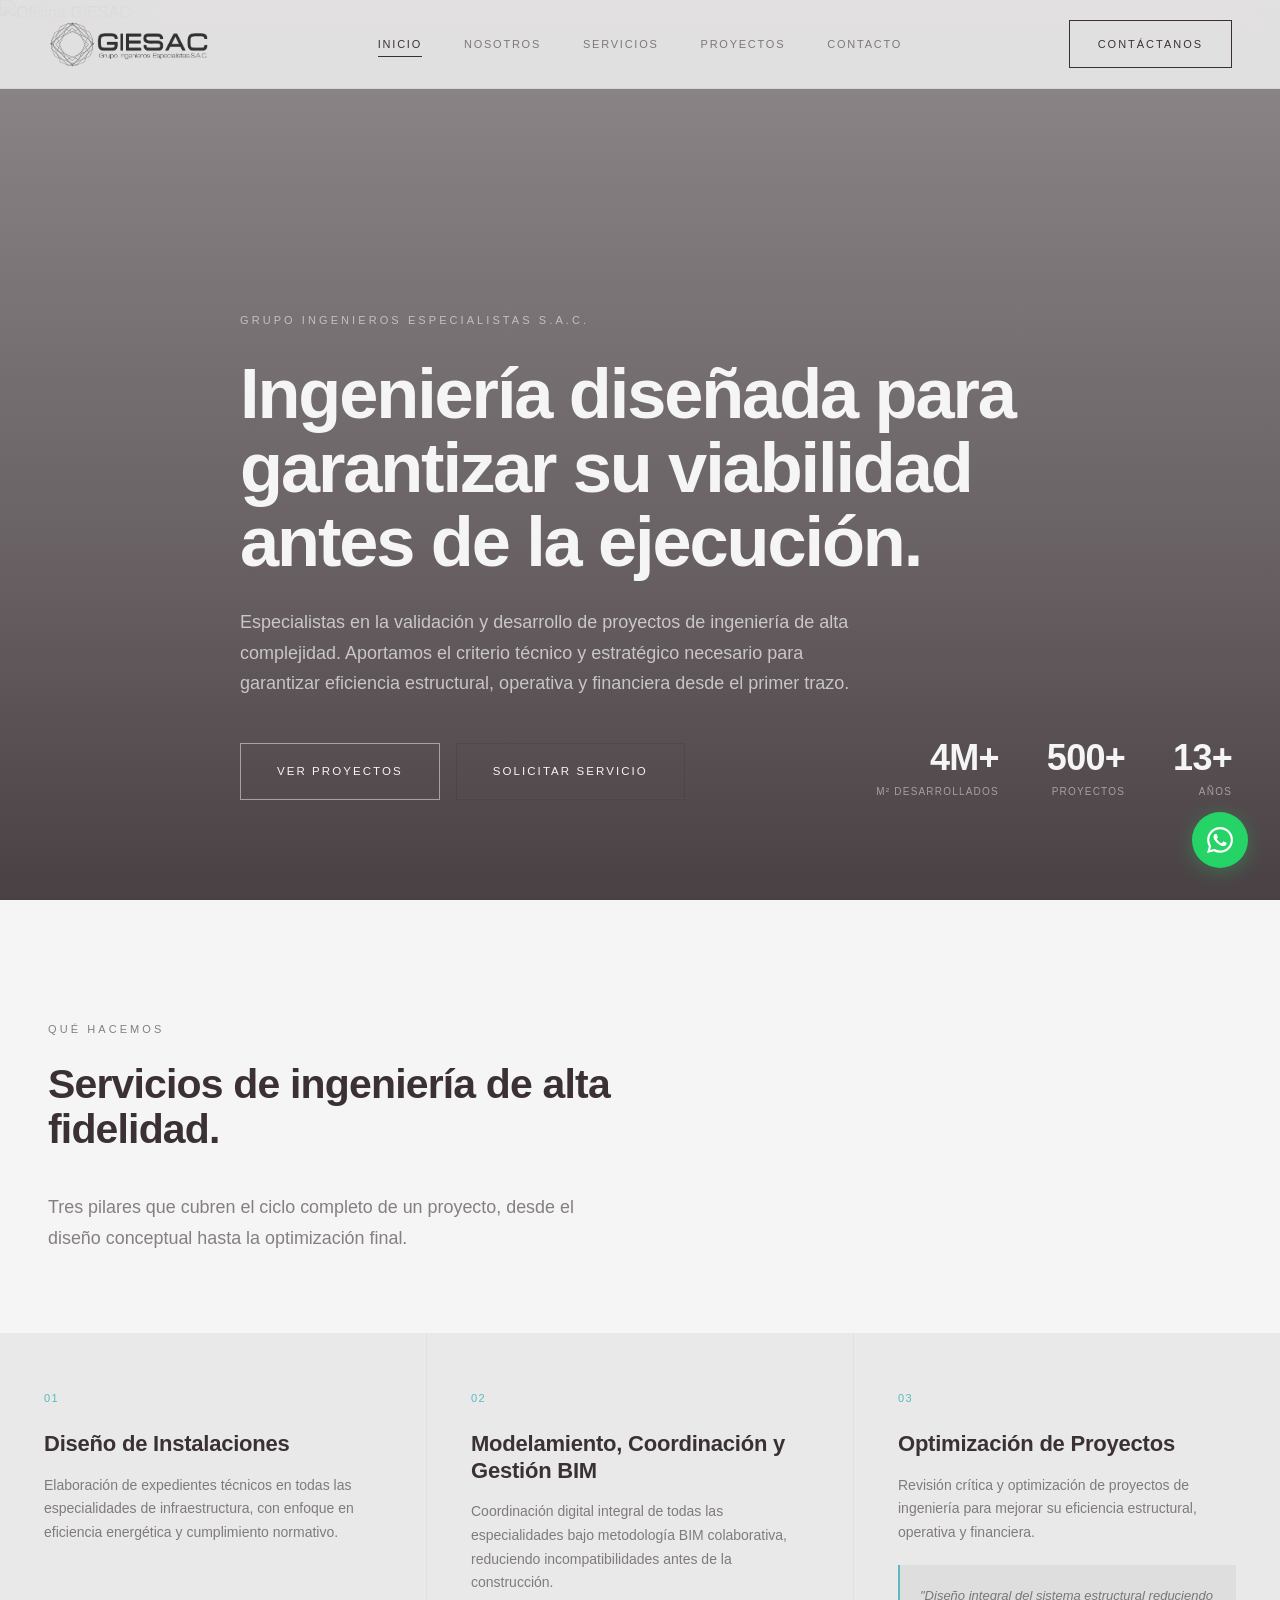
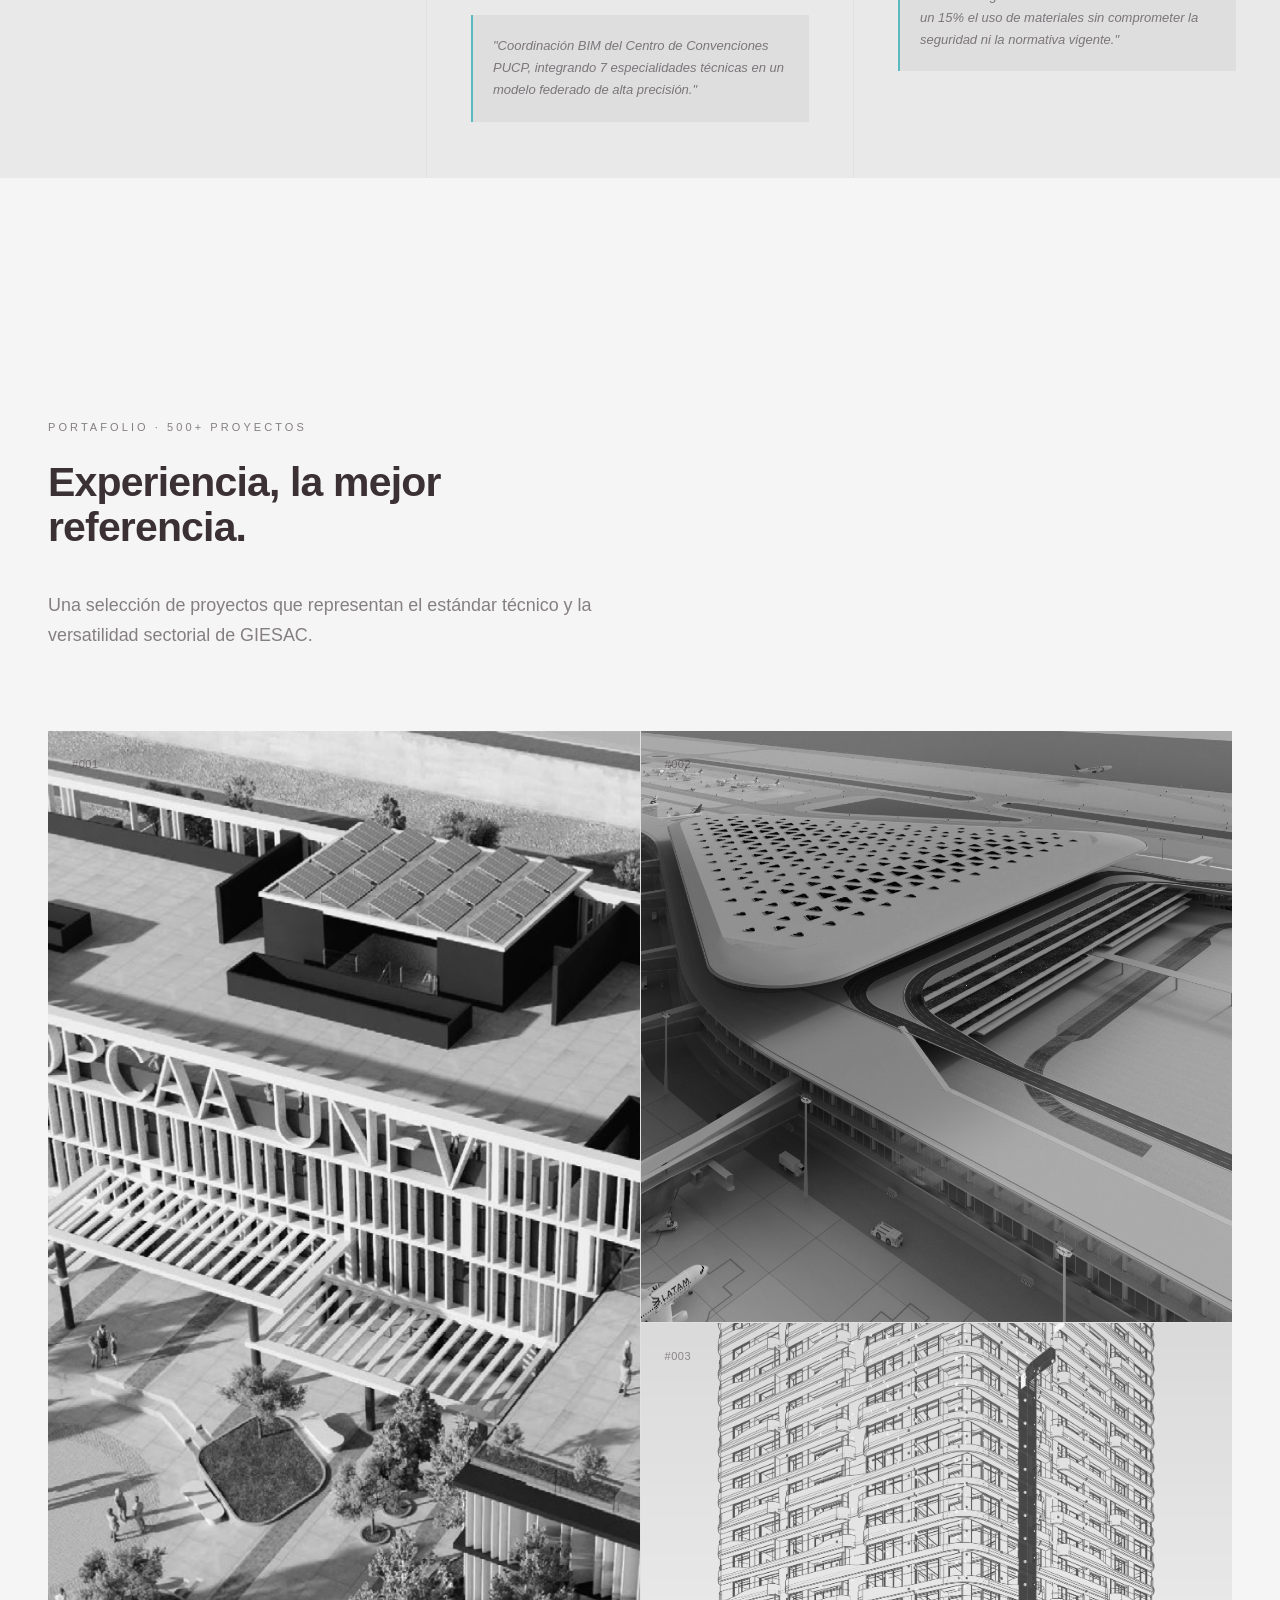
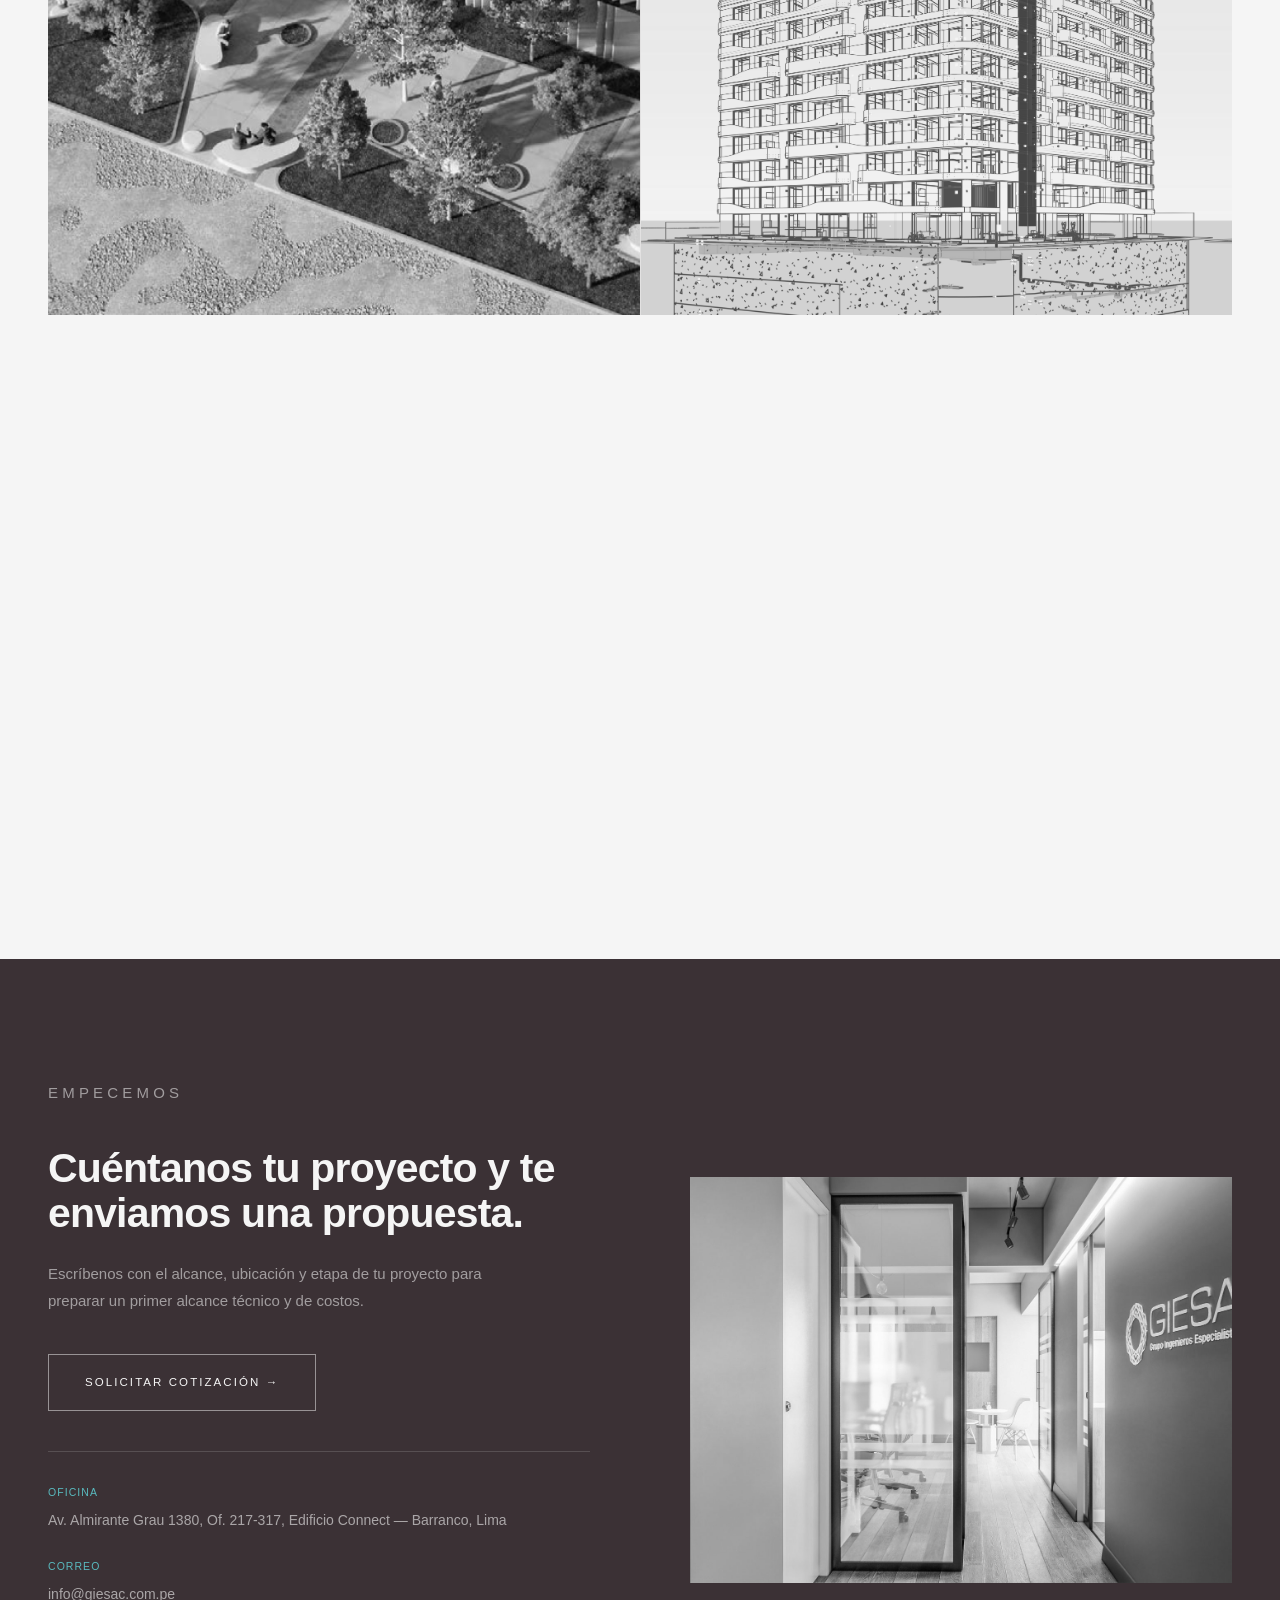
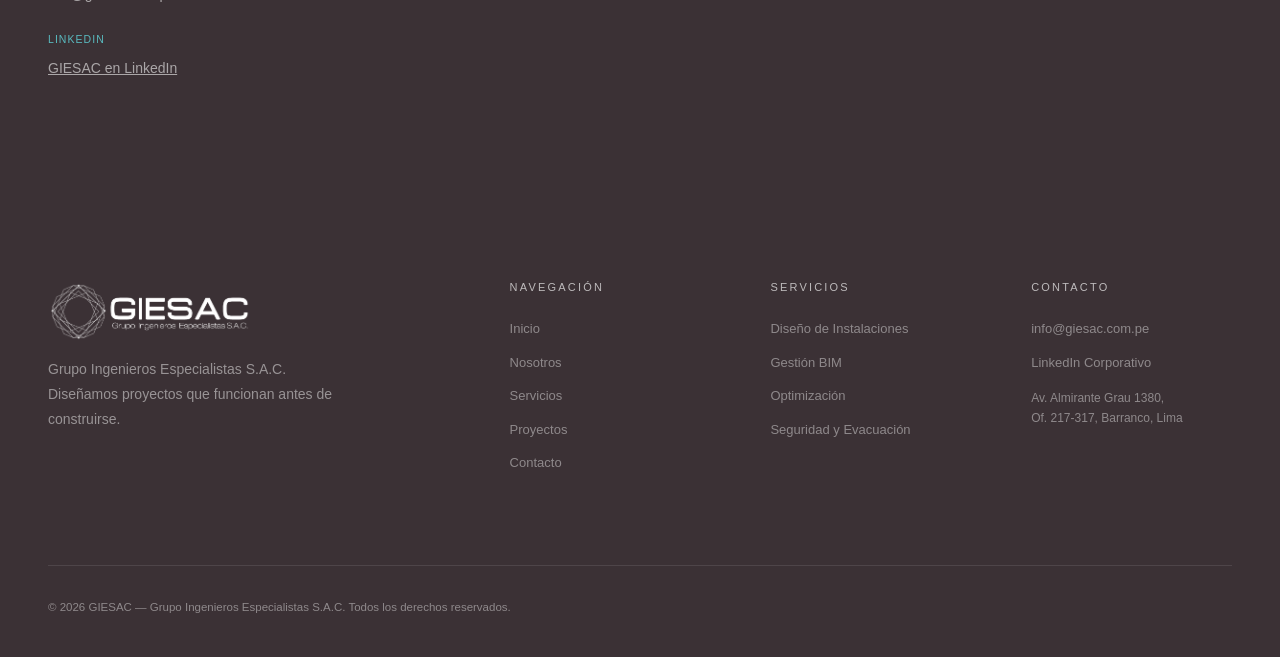
==== commit 01a31753: "Actualización de diseño y estructura" ====
--- a/index.html
+++ b/index.html
@@ -6,14 +6,14 @@
   <meta name="viewport" content="width=device-width, initial-scale=1.0">
   <title>GIESAC — Ingeniería de Alta Fidelidad | Diseño, BIM y Optimización</title>
   <meta name="description"
-    content="Grupo Ingenieros Especialistas S.A.C. Especialistas en diseño de instalaciones, coordinación BIM y optimización de proyectos de ingeniería. +450 proyectos, +4M m² desarrollados.">
+    content="Grupo Ingenieros Especialistas S.A.C. Especialistas en diseño de instalaciones, coordinación BIM y optimización de proyectos de ingeniería. +500 proyectos, +4M m² desarrollados.">
   <meta name="author" content="GIESAC">
   <link rel="canonical" href="https://giesac.com.pe/">
   <link rel="preconnect" href="https://images.unsplash.com">
   <meta property="og:type" content="website">
   <meta property="og:title" content="GIESAC — Ingeniería de Alta Fidelidad">
   <meta property="og:description"
-    content="Especialistas en diseño de instalaciones, coordinación BIM y optimización de proyectos de ingeniería. +450 proyectos ejecutados.">
+    content="Especialistas en diseño de instalaciones, coordinación BIM y optimización de proyectos de ingeniería. +500 proyectos ejecutados.">
   <meta property="og:url" content="https://giesac.com.pe/">
   <meta property="og:site_name" content="GIESAC">
   <meta property="og:locale" content="es_PE">
@@ -120,7 +120,7 @@
           <div class="l">m² desarrollados</div>
         </div>
         <div>
-          <div class="n">450+</div>
+          <div class="n">500+</div>
           <div class="l">Proyectos</div>
         </div>
         <div>
@@ -190,7 +190,7 @@
       <div class="wrap">
         <div class="section-head fade">
           <div>
-            <p class="eyebrow">Portafolio · 450+ proyectos</p>
+            <p class="eyebrow">Portafolio · 500+ proyectos</p>
             <h2>Experiencia, la mejor referencia.</h2>
           </div>
           <p class="lead">Una selección de proyectos que representan el estándar técnico y la versatilidad sectorial de
@@ -250,88 +250,73 @@
             <h2>Clientes y respaldo.</h2>
           </div>
           <div class="impact-stats">
-            <span><strong>+11 años</strong> de trayectoria</span>
-            <span><strong>+450</strong> proyectos desarrollados con éxito</span>
-            <span><strong>+3,000,000</strong> m² diseñados</span>
+            <span><strong>+13 años</strong> de trayectoria</span>
+            <span><strong>+500</strong> proyectos desarrollados con éxito</span>
+            <span><strong>+4,000,000</strong> m² diseñados</span>
           </div>
         </div>
         <div class="carousel-mask fade">
           <div class="carousel-track" id="clientCarousel" aria-label="Clientes GIESAC" role="region">
-            <div class="carousel-item"><img src="images/clientes/amma-inmobiliaria.png" alt="Amma Inmobiliaria" loading="lazy"></div>
-            <div class="carousel-item"><img src="images/clientes/armando-paredes.png" alt="Armando Paredes" loading="lazy"></div>
-            <div class="carousel-item"><img src="images/clientes/aster-homes.png" alt="Aster Homes" loading="lazy"></div>
-            <div class="carousel-item"><img src="images/clientes/cantabria-inmobiliaria.png" alt="Cantabria Inmobiliaria" loading="lazy"></div>
-            <div class="carousel-item"><img src="images/clientes/cheng-mas-franco-arquitectos.png" alt="Cheng Mas Franco Arquitectos" loading="lazy"></div>
-            <div class="carousel-item"><img src="images/clientes/clinica-internacional.png" alt="Clínica Internacional" loading="lazy"></div>
+            <div class="carousel-item"><img src="images/clientes/amma-inmobiliaria.png" alt="Amma Inmobiliaria"
+                loading="lazy"></div>
+            <div class="carousel-item"><img src="images/clientes/armando-paredes.png" alt="Armando Paredes"
+                loading="lazy"></div>
+            <div class="carousel-item"><img src="images/clientes/aster-homes.png" alt="Aster Homes" loading="lazy">
+            </div>
+            <div class="carousel-item"><img src="images/clientes/cantabria-inmobiliaria.png"
+                alt="Cantabria Inmobiliaria" loading="lazy"></div>
+            <div class="carousel-item"><img src="images/clientes/cheng-mas-franco-arquitectos.png"
+                alt="Cheng Mas Franco Arquitectos" loading="lazy"></div>
+            <div class="carousel-item"><img src="images/clientes/clinica-internacional.png" alt="Clínica Internacional"
+                loading="lazy"></div>
             <div class="carousel-item"><img src="images/clientes/colindante.png" alt="Colindante" loading="lazy"></div>
-            <div class="carousel-item"><img src="images/clientes/consorcio-inti-punku.png" alt="Consorcio Inti Punku" loading="lazy"></div>
+            <div class="carousel-item"><img src="images/clientes/consorcio-inti-punku.png" alt="Consorcio Inti Punku"
+                loading="lazy"></div>
             <div class="carousel-item"><img src="images/clientes/creativa.png" alt="Creativa" loading="lazy"></div>
             <div class="carousel-item"><img src="images/clientes/ditrenzzo.png" alt="Ditrenzzo" loading="lazy"></div>
             <div class="carousel-item"><img src="images/clientes/divemotor.png" alt="Divemotor" loading="lazy"></div>
             <div class="carousel-item"><img src="images/clientes/enel.png" alt="Enel" loading="lazy"></div>
-            <div class="carousel-item"><img src="images/clientes/franca-inmobiliaria.png" alt="Franca Inmobiliaria" loading="lazy"></div>
-            <div class="carousel-item"><img src="images/clientes/grupo-centenario.png" alt="Grupo Centenario" loading="lazy"></div>
-            <div class="carousel-item"><img src="images/clientes/grupo-cygnus.png" alt="Grupo Cygnus" loading="lazy"></div>
+            <div class="carousel-item"><img src="images/clientes/franca-inmobiliaria.png" alt="Franca Inmobiliaria"
+                loading="lazy"></div>
+            <div class="carousel-item"><img src="images/clientes/grupo-centenario.png" alt="Grupo Centenario"
+                loading="lazy"></div>
+            <div class="carousel-item"><img src="images/clientes/grupo-cygnus.png" alt="Grupo Cygnus" loading="lazy">
+            </div>
             <div class="carousel-item"><img src="images/clientes/grupo-lar.png" alt="Grupo Lar" loading="lazy"></div>
             <div class="carousel-item"><img src="images/clientes/ingennus.png" alt="Ingennus" loading="lazy"></div>
             <div class="carousel-item"><img src="images/clientes/inretail.png" alt="InRetail" loading="lazy"></div>
             <div class="carousel-item"><img src="images/clientes/intelec.png" alt="Intelec" loading="lazy"></div>
-            <div class="carousel-item"><img src="images/clientes/lider-grupo-constructor.png" alt="Líder Grupo Constructor" loading="lazy"></div>
-            <div class="carousel-item"><img src="images/clientes/lima-diez-cero-siete-arquitectos.png" alt="Lima 1007 Arquitectos" loading="lazy"></div>
-            <div class="carousel-item"><img src="images/clientes/llosa-edificaciones.png" alt="Llosa Edificaciones" loading="lazy"></div>
-            <div class="carousel-item"><img src="images/clientes/los-portales.png" alt="Los Portales" loading="lazy"></div>
-            <div class="carousel-item"><img src="images/clientes/madrid-inmobiliaria.png" alt="Madrid Inmobiliaria" loading="lazy"></div>
+            <div class="carousel-item"><img src="images/clientes/lider-grupo-constructor.png"
+                alt="Líder Grupo Constructor" loading="lazy"></div>
+            <div class="carousel-item"><img src="images/clientes/lima-diez-cero-siete-arquitectos.png"
+                alt="Lima 1007 Arquitectos" loading="lazy"></div>
+            <div class="carousel-item"><img src="images/clientes/llosa-edificaciones.png" alt="Llosa Edificaciones"
+                loading="lazy"></div>
+            <div class="carousel-item"><img src="images/clientes/los-portales.png" alt="Los Portales" loading="lazy">
+            </div>
+            <div class="carousel-item"><img src="images/clientes/madrid-inmobiliaria.png" alt="Madrid Inmobiliaria"
+                loading="lazy"></div>
             <div class="carousel-item"><img src="images/clientes/multiurbe.png" alt="Multiurbe" loading="lazy"></div>
-            <div class="carousel-item"><img src="images/clientes/municipalidad-alto-amazonas.png" alt="Municipalidad Alto Amazonas" loading="lazy"></div>
-            <div class="carousel-item"><img src="images/clientes/municipalidad-santiago-de-surco.png" alt="Municipalidad Santiago de Surco" loading="lazy"></div>
+            <div class="carousel-item"><img src="images/clientes/municipalidad-alto-amazonas.png"
+                alt="Municipalidad Alto Amazonas" loading="lazy"></div>
+            <div class="carousel-item"><img src="images/clientes/municipalidad-santiago-de-surco.png"
+                alt="Municipalidad Santiago de Surco" loading="lazy"></div>
             <div class="carousel-item"><img src="images/clientes/orizzonte.png" alt="Orizzonte" loading="lazy"></div>
             <div class="carousel-item"><img src="images/clientes/pms-drs.png" alt="PMS DRS" loading="lazy"></div>
             <div class="carousel-item"><img src="images/clientes/pucp.png" alt="PUCP" loading="lazy"></div>
-            <div class="carousel-item"><img src="images/clientes/redbay-inmobiliaria.png" alt="Redbay Inmobiliaria" loading="lazy"></div>
-            <div class="carousel-item"><img src="images/clientes/reyna-grupo-inmobiliario.png" alt="Reyna Grupo Inmobiliario" loading="lazy"></div>
-            <div class="carousel-item"><img src="images/clientes/san-charbel-edificaciones.png" alt="San Charbel Edificaciones" loading="lazy"></div>
-            <div class="carousel-item"><img src="images/clientes/tale-inmobiliaria.png" alt="Tale Inmobiliaria" loading="lazy"></div>
+            <div class="carousel-item"><img src="images/clientes/redbay-inmobiliaria.png" alt="Redbay Inmobiliaria"
+                loading="lazy"></div>
+            <div class="carousel-item"><img src="images/clientes/reyna-grupo-inmobiliario.png"
+                alt="Reyna Grupo Inmobiliario" loading="lazy"></div>
+            <div class="carousel-item"><img src="images/clientes/san-charbel-edificaciones.png"
+                alt="San Charbel Edificaciones" loading="lazy"></div>
+            <div class="carousel-item"><img src="images/clientes/tale-inmobiliaria.png" alt="Tale Inmobiliaria"
+                loading="lazy"></div>
             <div class="carousel-item"><img src="images/clientes/tg.png" alt="TG" loading="lazy"></div>
             <div class="carousel-item"><img src="images/clientes/thiessen.png" alt="Thiessen" loading="lazy"></div>
-            <div class="carousel-item"><img src="images/clientes/vienna-grupo-inmobiliario.png" alt="Vienna Grupo Inmobiliario" loading="lazy"></div>
-            <!-- Duplicado para loop infinito -->
-            <div class="carousel-item"><img src="images/clientes/amma-inmobiliaria.png" alt="Amma Inmobiliaria" loading="lazy"></div>
-            <div class="carousel-item"><img src="images/clientes/armando-paredes.png" alt="Armando Paredes" loading="lazy"></div>
-            <div class="carousel-item"><img src="images/clientes/aster-homes.png" alt="Aster Homes" loading="lazy"></div>
-            <div class="carousel-item"><img src="images/clientes/cantabria-inmobiliaria.png" alt="Cantabria Inmobiliaria" loading="lazy"></div>
-            <div class="carousel-item"><img src="images/clientes/cheng-mas-franco-arquitectos.png" alt="Cheng Mas Franco Arquitectos" loading="lazy"></div>
-            <div class="carousel-item"><img src="images/clientes/clinica-internacional.png" alt="Clínica Internacional" loading="lazy"></div>
-            <div class="carousel-item"><img src="images/clientes/colindante.png" alt="Colindante" loading="lazy"></div>
-            <div class="carousel-item"><img src="images/clientes/consorcio-inti-punku.png" alt="Consorcio Inti Punku" loading="lazy"></div>
-            <div class="carousel-item"><img src="images/clientes/creativa.png" alt="Creativa" loading="lazy"></div>
-            <div class="carousel-item"><img src="images/clientes/ditrenzzo.png" alt="Ditrenzzo" loading="lazy"></div>
-            <div class="carousel-item"><img src="images/clientes/divemotor.png" alt="Divemotor" loading="lazy"></div>
-            <div class="carousel-item"><img src="images/clientes/enel.png" alt="Enel" loading="lazy"></div>
-            <div class="carousel-item"><img src="images/clientes/franca-inmobiliaria.png" alt="Franca Inmobiliaria" loading="lazy"></div>
-            <div class="carousel-item"><img src="images/clientes/grupo-centenario.png" alt="Grupo Centenario" loading="lazy"></div>
-            <div class="carousel-item"><img src="images/clientes/grupo-cygnus.png" alt="Grupo Cygnus" loading="lazy"></div>
-            <div class="carousel-item"><img src="images/clientes/grupo-lar.png" alt="Grupo Lar" loading="lazy"></div>
-            <div class="carousel-item"><img src="images/clientes/ingennus.png" alt="Ingennus" loading="lazy"></div>
-            <div class="carousel-item"><img src="images/clientes/inretail.png" alt="InRetail" loading="lazy"></div>
-            <div class="carousel-item"><img src="images/clientes/intelec.png" alt="Intelec" loading="lazy"></div>
-            <div class="carousel-item"><img src="images/clientes/lider-grupo-constructor.png" alt="Líder Grupo Constructor" loading="lazy"></div>
-            <div class="carousel-item"><img src="images/clientes/lima-diez-cero-siete-arquitectos.png" alt="Lima 1007 Arquitectos" loading="lazy"></div>
-            <div class="carousel-item"><img src="images/clientes/llosa-edificaciones.png" alt="Llosa Edificaciones" loading="lazy"></div>
-            <div class="carousel-item"><img src="images/clientes/los-portales.png" alt="Los Portales" loading="lazy"></div>
-            <div class="carousel-item"><img src="images/clientes/madrid-inmobiliaria.png" alt="Madrid Inmobiliaria" loading="lazy"></div>
-            <div class="carousel-item"><img src="images/clientes/multiurbe.png" alt="Multiurbe" loading="lazy"></div>
-            <div class="carousel-item"><img src="images/clientes/municipalidad-alto-amazonas.png" alt="Municipalidad Alto Amazonas" loading="lazy"></div>
-            <div class="carousel-item"><img src="images/clientes/municipalidad-santiago-de-surco.png" alt="Municipalidad Santiago de Surco" loading="lazy"></div>
-            <div class="carousel-item"><img src="images/clientes/orizzonte.png" alt="Orizzonte" loading="lazy"></div>
-            <div class="carousel-item"><img src="images/clientes/pms-drs.png" alt="PMS DRS" loading="lazy"></div>
-            <div class="carousel-item"><img src="images/clientes/pucp.png" alt="PUCP" loading="lazy"></div>
-            <div class="carousel-item"><img src="images/clientes/redbay-inmobiliaria.png" alt="Redbay Inmobiliaria" loading="lazy"></div>
-            <div class="carousel-item"><img src="images/clientes/reyna-grupo-inmobiliario.png" alt="Reyna Grupo Inmobiliario" loading="lazy"></div>
-            <div class="carousel-item"><img src="images/clientes/san-charbel-edificaciones.png" alt="San Charbel Edificaciones" loading="lazy"></div>
-            <div class="carousel-item"><img src="images/clientes/tale-inmobiliaria.png" alt="Tale Inmobiliaria" loading="lazy"></div>
-            <div class="carousel-item"><img src="images/clientes/tg.png" alt="TG" loading="lazy"></div>
-            <div class="carousel-item"><img src="images/clientes/thiessen.png" alt="Thiessen" loading="lazy"></div>
-            <div class="carousel-item"><img src="images/clientes/vienna-grupo-inmobiliario.png" alt="Vienna Grupo Inmobiliario" loading="lazy"></div>
+            <div class="carousel-item"><img src="images/clientes/vienna-grupo-inmobiliario.png"
+                alt="Vienna Grupo Inmobiliario" loading="lazy"></div>
+
           </div>
         </div>
       </div>
@@ -364,8 +349,8 @@
             </div>
           </div>
           <div class="fade fade-delay-2">
-            <img src="https://images.unsplash.com/photo-1497366811353-6870744d04b2?auto=format&fit=crop&w=800&q=80"
-              alt="Oficina" style="width:100%; aspect-ratio:4/3; object-fit:cover; filter:grayscale(1);">
+            <img src="images/recurso-5.jpg" alt="Oficina"
+              style="width:100%; aspect-ratio:4/3; object-fit:cover; filter:grayscale(1);">
           </div>
         </div>
       </div>
--- a/styles.css
+++ b/styles.css
@@ -520,6 +520,32 @@
 .page-header {
   padding: 180px 0 80px;
   border-bottom: 1px solid var(--ink-10);
+  position: relative;
+  overflow: hidden;
+}
+
+.page-header::after {
+  content: '';
+  position: absolute;
+  bottom: -200px;
+  right: -60px;
+  width: 520px;
+  height: 420px;
+  background-image: url("data:image/svg+xml,%3Csvg xmlns='http://www.w3.org/2000/svg' width='520' height='420' viewBox='0 0 520 420'%3E%3Cpath d='M-10 240 L341 33 L480 420' fill='none' stroke='rgba(225,225,225,1)' stroke-width='14' stroke-linecap='round' stroke-linejoin='round'/%3E%3Ccircle cx='341' cy='33' r='14' fill='rgba(225,225,225,1)'/%3E%3C/svg%3E");
+  background-repeat: no-repeat;
+  pointer-events: none;
+  z-index: 0;
+}
+
+.page-header .wrap {
+  position: relative;
+  z-index: 1;
+}
+
+@media (max-width: 900px) {
+  .page-header::after {
+    display: none;
+  }
 }
 
 .breadcrumb {
@@ -999,6 +1025,64 @@
   color: rgba(245, 245, 245, 0.4);
 }
 
+/* ---- Legacy / Flagship Projects ---- */
+.legacy-grid {
+  display: grid;
+  grid-template-columns: repeat(3, 1fr);
+  gap: 1px;
+  background: rgba(245, 245, 245, 0.12);
+}
+
+.legacy-item {
+  background: var(--ink);
+  padding: 44px 36px;
+  transition: background 0.4s ease;
+}
+
+.legacy-item .n {
+  font-size: 15px;
+  color: var(--accent);
+  letter-spacing: 0.12em;
+  font-weight: 500;
+  display: block;
+  margin-bottom: 18px;
+}
+
+.legacy-item h4 {
+  font-size: 18px;
+  margin-bottom: 10px;
+  color: var(--bg1);
+}
+
+.legacy-item p {
+  font-size: 13.5px;
+  color: rgba(245, 245, 245, 0.5);
+  line-height: 1.7;
+  font-weight: 300;
+}
+
+.legacy-item.highlight {
+  background: var(--accent);
+}
+
+.legacy-item.highlight .n {
+  color: rgba(59, 49, 53, 0.6);
+}
+
+.legacy-item.highlight h4 {
+  color: var(--ink);
+}
+
+.legacy-item.highlight p {
+  color: rgba(59, 49, 53, 0.75);
+}
+
+@media (max-width: 860px) {
+  .legacy-grid {
+    grid-template-columns: 1fr;
+  }
+}
+
 /* ---- Section Spacing ---- */
 section {
   padding: 120px 0;
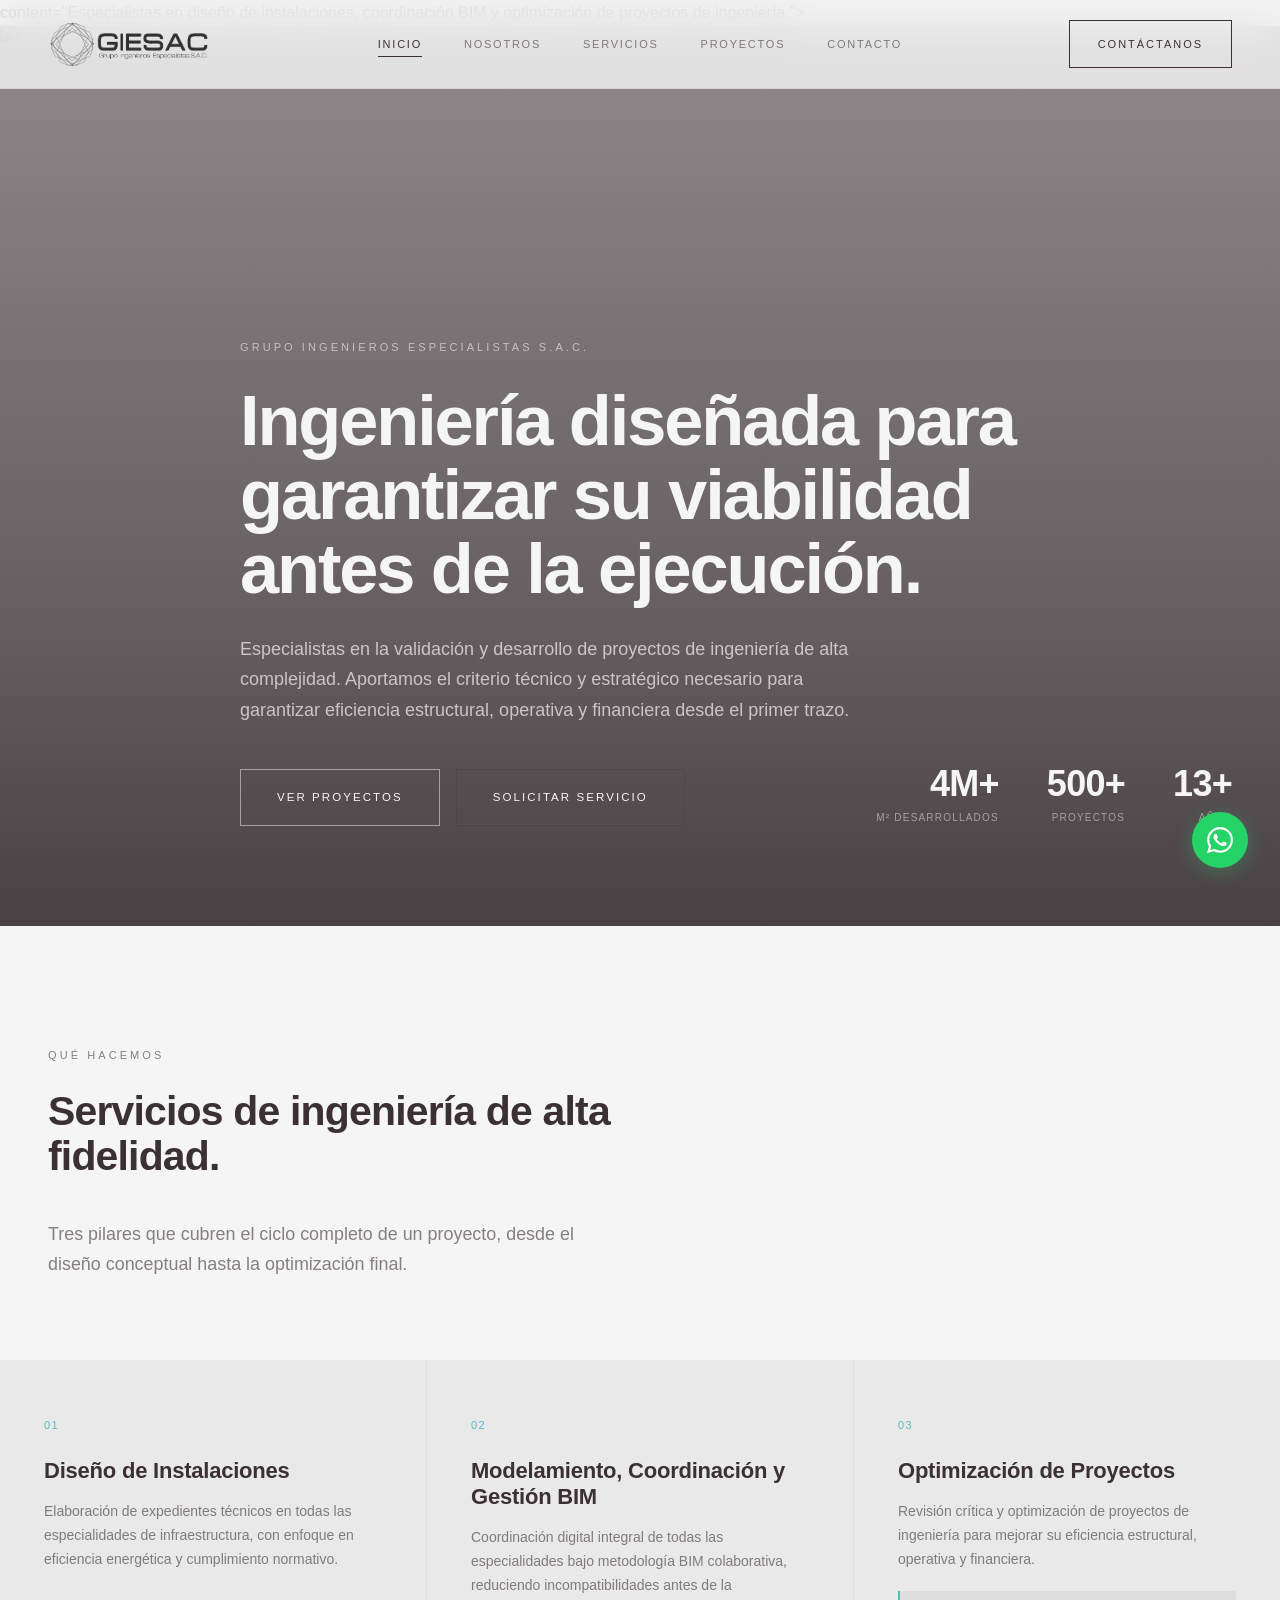
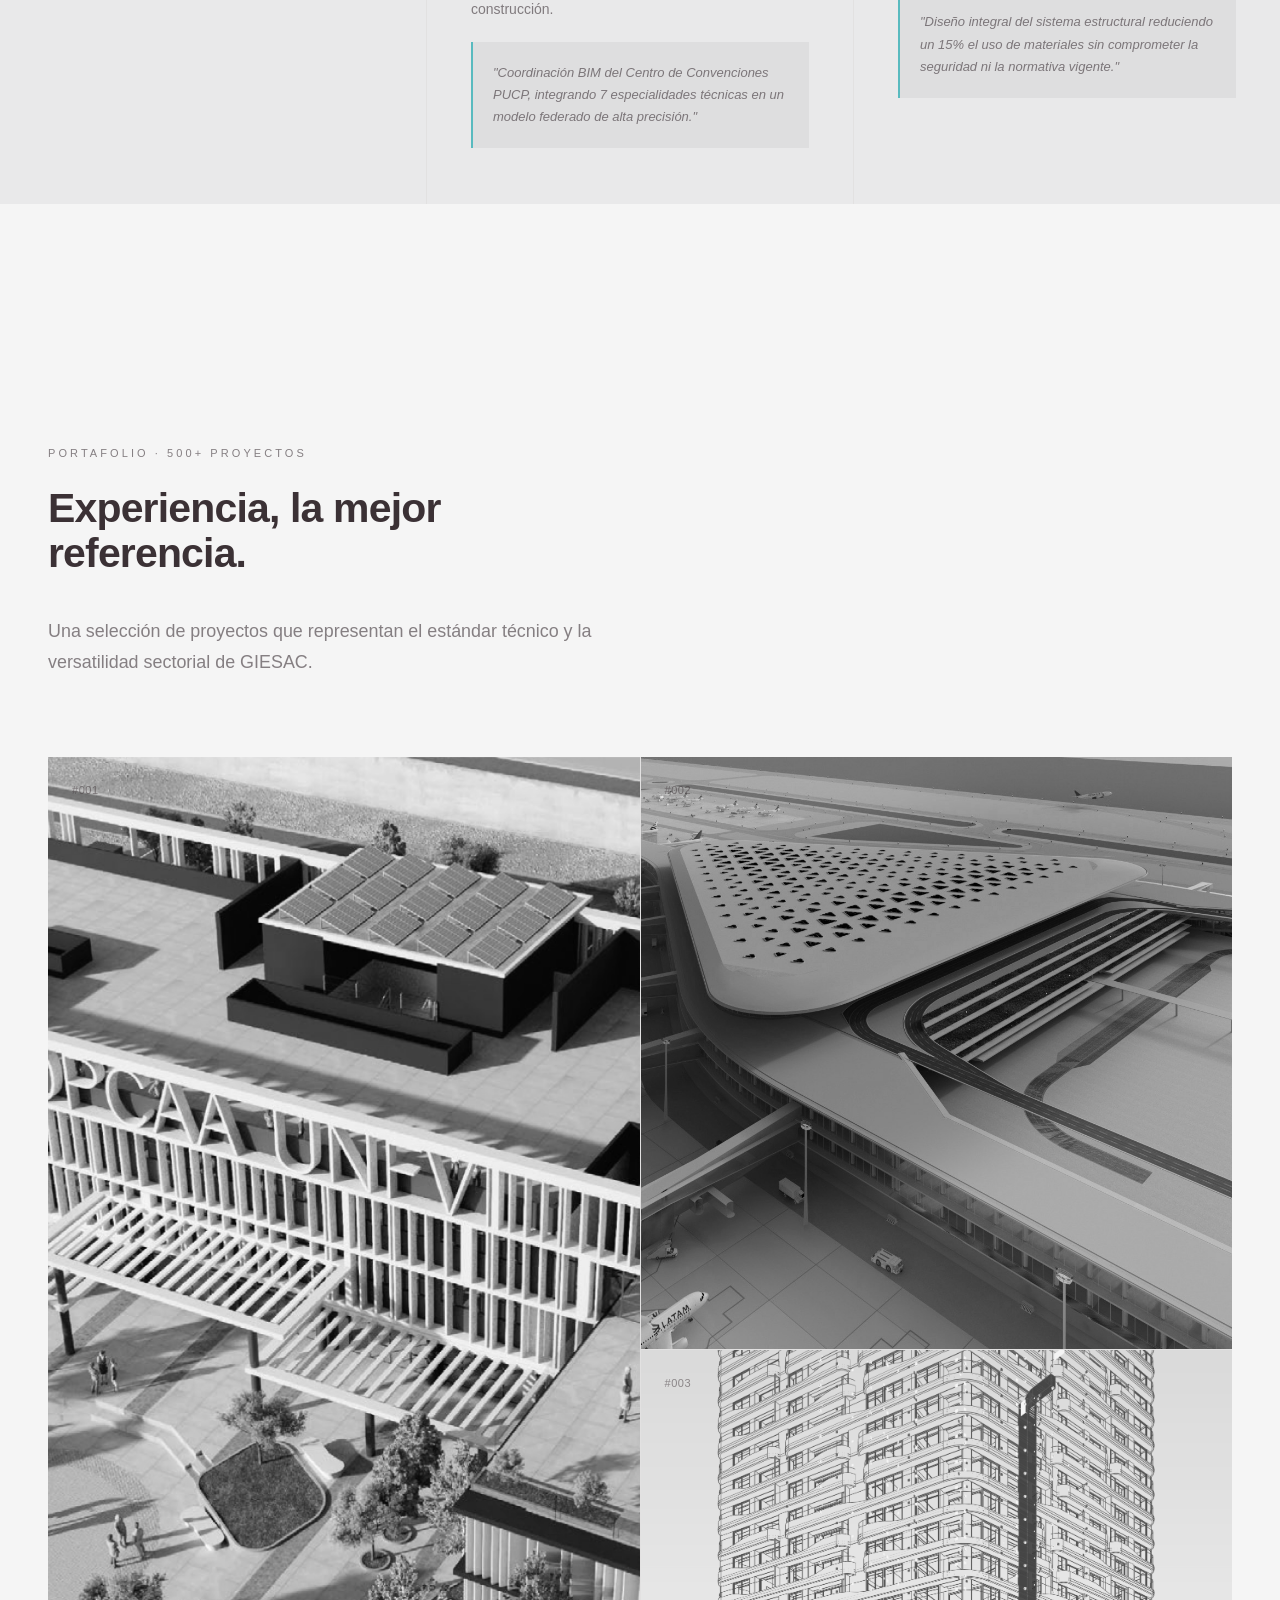
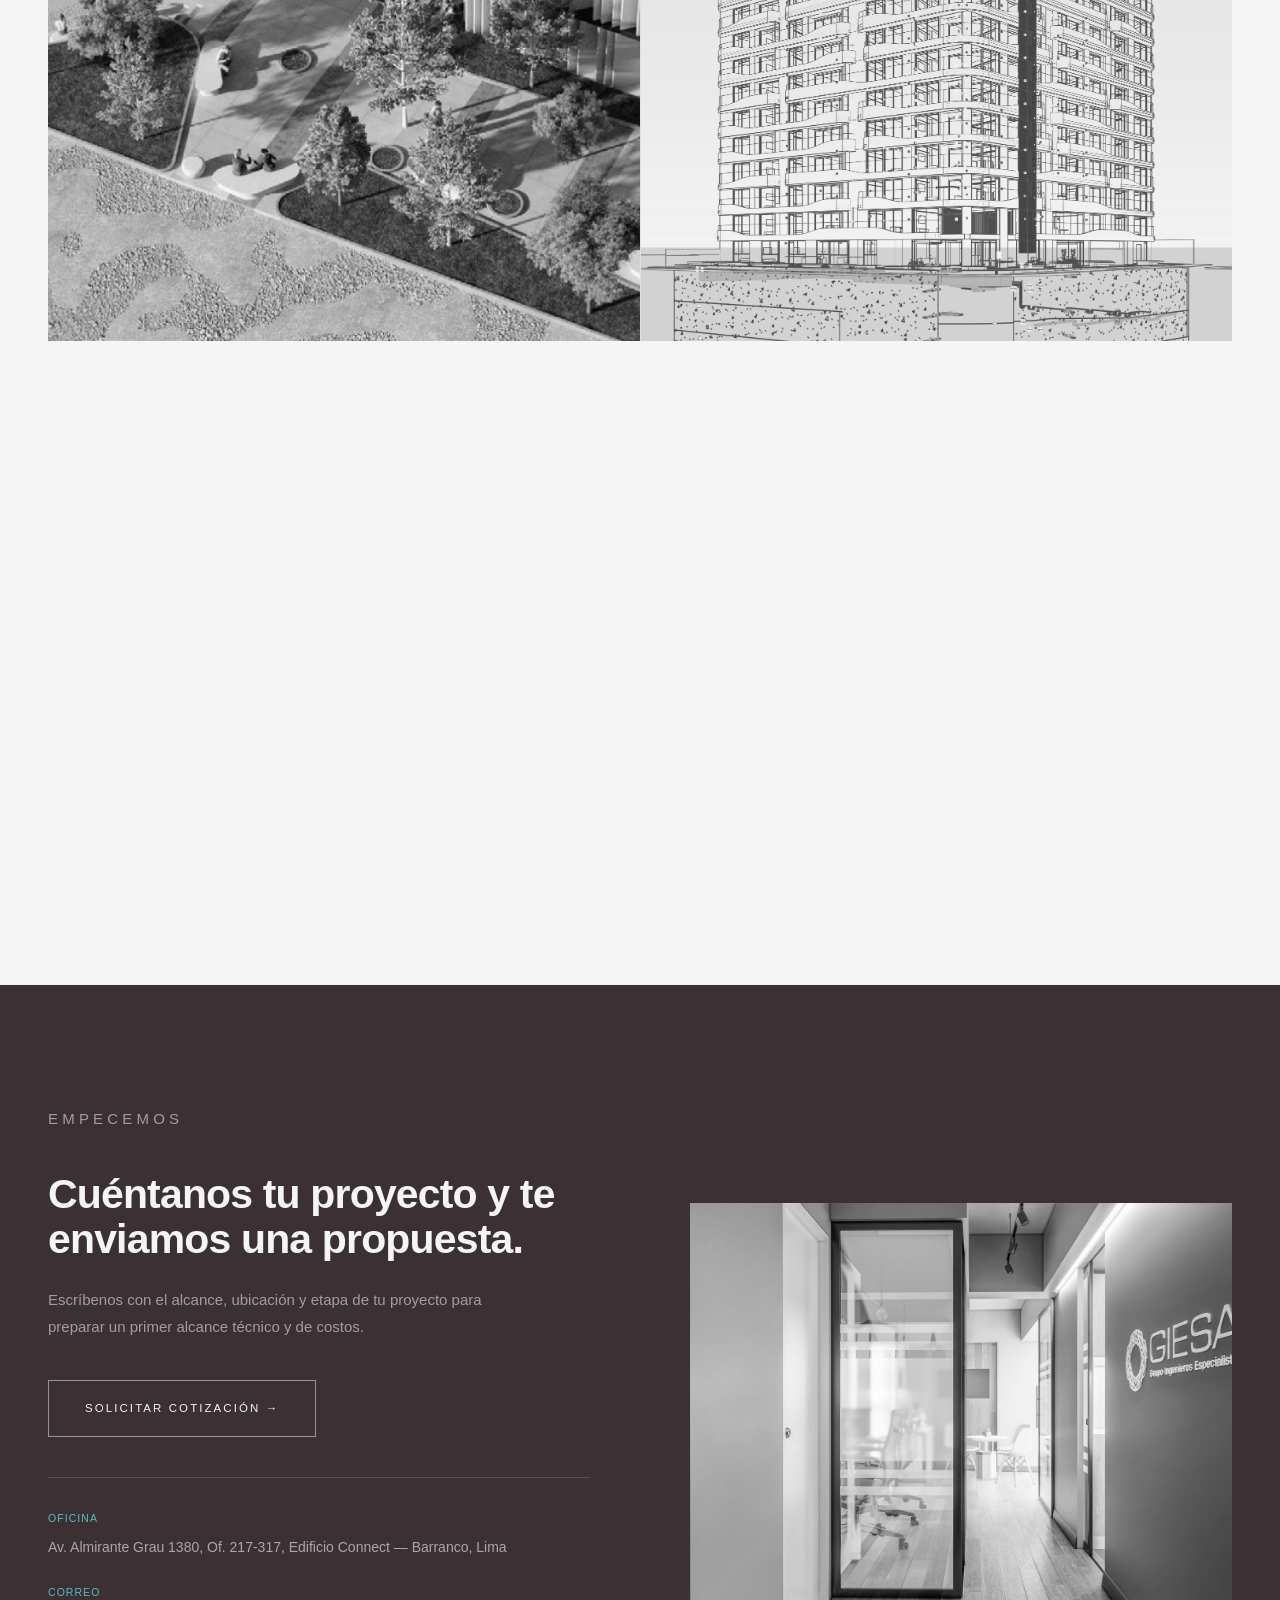
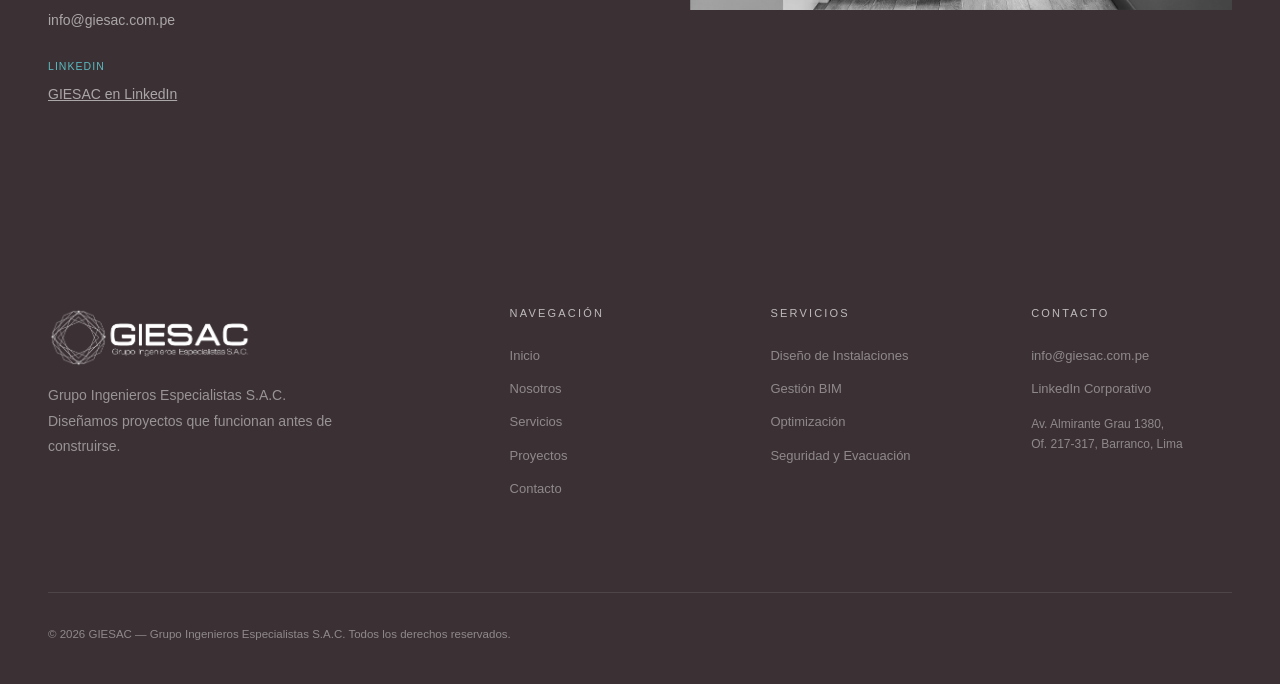
==== commit 8dabd65a: "update design" ====
--- a/index.html
+++ b/index.html
@@ -10,6 +10,7 @@
   <meta name="author" content="GIESAC">
   <link rel="canonical" href="https://giesac.com.pe/">
   <link rel="preconnect" href="https://images.unsplash.com">
+  <link rel="preload" as="image" href="images/recurso-1.png" fetchpriority="high">
   <meta property="og:type" content="website">
   <meta property="og:title" content="GIESAC — Ingeniería de Alta Fidelidad">
   <meta property="og:description"
@@ -17,11 +18,16 @@
   <meta property="og:url" content="https://giesac.com.pe/">
   <meta property="og:site_name" content="GIESAC">
   <meta property="og:locale" content="es_PE">
+  <meta property="og:image" content="https://giesac.com.pe/images/logo-negro.png">
+  <meta property="og:image:width" content="1200">
+  <meta property="og:image:height" content="630">
   <meta name="twitter:card" content="summary_large_image">
   <meta name="twitter:title" content="GIESAC — Ingeniería de Alta Fidelidad">
   <meta name="twitter:description"
+  <meta name="twitter:image" content="https://giesac.com.pe/images/logo-negro.png">
     content="Especialistas en diseño de instalaciones, coordinación BIM y optimización de proyectos de ingeniería.">
   <link rel="icon" type="image/png" href="images/logo-negro.png">
+  <meta name="theme-color" content="#3B3135">
   <link rel="stylesheet" href="styles.css">
   <script type="application/ld+json">
 {
@@ -76,8 +82,8 @@
         <a href="proyectos.html">Proyectos</a>
         <a href="contacto.html">Contacto</a>
       </div>
-      <a href="contacto.html" class="btn nav-cta" style="padding:14px 28px; font-size:11px;">Contáctanos</a>
-      <button class="mobile-toggle" onclick="toggleMenu()" aria-label="Menu">
+      <a href="contacto.html" class="btn nav-cta">Contáctanos</a>
+      <button class="mobile-toggle" aria-label="Menu" aria-expanded="false">
         <span></span><span></span><span></span>
       </button>
     </nav>
@@ -86,7 +92,7 @@
   <!-- Mobile Menu -->
   <div class="mobile-menu" id="mobileMenu" role="dialog" aria-modal="true" aria-hidden="true"
     aria-label="Menú de navegación">
-    <button class="close" onclick="toggleMenu()" aria-label="Cerrar menú">&times;</button>
+    <button class="close" aria-label="Cerrar menú">&times;</button>
     <a href="index.html">Inicio</a>
     <a href="nosotros.html">Nosotros</a>
     <a href="servicios.html">Servicios</a>
@@ -98,7 +104,7 @@
   <main id="main-content">
     <section class="hero">
       <div class="hero-bg">
-        <img src="images/recurso-1.png" alt="Oficina GIESAC" loading="eager" width="1920" height="1080">
+        <img src="images/recurso-1.png" alt="Oficina GIESAC" loading="eager" fetchpriority="high" decoding="async" width="1920" height="1080">
       </div>
       <div class="wrap">
         <div class="hero-content">
@@ -235,7 +241,7 @@
             </div>
           </div>
         </div>
-        <div style="text-align:center; margin-top:60px;" class="fade">
+        <div class="text-center mt-60 fade">
           <a href="proyectos.html" class="btn">Ver todos los proyectos →</a>
         </div>
       </div>
@@ -343,14 +349,14 @@
               </div>
               <div>
                 <b>LinkedIn</b>
-                <span><a href="#" style="color:rgba(245,245,245,0.6); text-decoration:underline;">GIESAC en
+                <span><a href="#" class="linkedin-link--light">GIESAC en
                     LinkedIn</a></span>
               </div>
             </div>
           </div>
           <div class="fade fade-delay-2">
             <img src="images/recurso-5.jpg" alt="Oficina"
-              style="width:100%; aspect-ratio:4/3; object-fit:cover; filter:grayscale(1);">
+              class="contact-preview__img">
           </div>
         </div>
       </div>
@@ -364,7 +370,7 @@
       <div class="footer-grid">
         <div class="footer-brand">
           <img src="images/logo-blanco.png" alt="GIESAC" class="footer-logo" width="192" height="48">
-          <p style="color:rgba(245,245,245,0.5); font-size:14px; line-height:1.8; margin-top:16px;">Grupo Ingenieros
+          <p>Grupo Ingenieros
             Especialistas S.A.C.<br>Diseñamos proyectos que funcionan antes de construirse.</p>
         </div>
         <div class="footer-col">
@@ -386,7 +392,7 @@
           <h3>Contacto</h3>
           <a href="mailto:info@giesac.com.pe">info@giesac.com.pe</a>
           <a href="#">LinkedIn Corporativo</a>
-          <span style="display:block; color:rgba(245,245,245,0.45); margin-top:16px; font-size:12px;">Av. Almirante Grau
+          <span class="footer-address">Av. Almirante Grau
             1380,<br>Of. 217-317, Barranco, Lima</span>
         </div>
       </div>
--- a/styles.css
+++ b/styles.css
@@ -7,13 +7,37 @@
   --bg1: #F5F5F5;
   --bg2: #E9E9EA;
   --ink: #3B3135;
+  --ink-92: rgba(59, 49, 53, 0.92);
   --ink-80: rgba(59, 49, 53, 0.80);
+  --ink-75: rgba(59, 49, 53, 0.75);
   --ink-60: rgba(59, 49, 53, 0.60);
+  --ink-55: rgba(59, 49, 53, 0.55);
   --ink-40: rgba(59, 49, 53, 0.50);
   --ink-20: rgba(59, 49, 53, 0.20);
   --ink-10: rgba(59, 49, 53, 0.10);
   --ink-06: rgba(59, 49, 53, 0.06);
   --accent: #59BABF;
+  --accent-invert: rgba(59, 49, 53, 0.60);
+  --white-90: rgba(245, 245, 245, 0.90);
+  --white-85: rgba(245, 245, 245, 0.85);
+  --white-80: rgba(245, 245, 245, 0.80);
+  --white-75: rgba(245, 245, 245, 0.75);
+  --white-70: rgba(245, 245, 245, 0.70);
+  --white-65: rgba(245, 245, 245, 0.65);
+  --white-60: rgba(245, 245, 245, 0.60);
+  --white-55: rgba(245, 245, 245, 0.55);
+  --white-50: rgba(245, 245, 245, 0.50);
+  --white-45: rgba(245, 245, 245, 0.45);
+  --white-40: rgba(245, 245, 245, 0.40);
+  --white-30: rgba(245, 245, 245, 0.30);
+  --white-20: rgba(245, 245, 245, 0.20);
+  --white-15: rgba(245, 245, 245, 0.15);
+  --white-12: rgba(245, 245, 245, 0.12);
+  --white-10: rgba(245, 245, 245, 0.10);
+  --white-06: rgba(245, 245, 245, 0.06);
+  --whatsapp: #25D366;
+  --whatsapp-glow: rgba(37, 211, 102, 0.30);
+  --whatsapp-glow-hover: rgba(37, 211, 102, 0.40);
   --font: 'Helvetica Neue', Helvetica, Arial, sans-serif;
   --ease-out: cubic-bezier(0.16, 1, 0.3, 1);
   --ease-smooth: cubic-bezier(0.4, 0, 0.2, 1);
@@ -211,7 +235,7 @@
 }
 
 .btn.light {
-  border-color: rgba(245, 245, 245, 0.5);
+  border-color: var(--white-50);
   color: var(--bg1);
 }
 
@@ -230,6 +254,33 @@
 
 .btn.ghost:hover {
   border-color: var(--ink);
+}
+
+.nav-cta {
+  padding: 14px 28px;
+  font-size: 11px;
+}
+
+.form-submit-full {
+  width: 100%;
+  justify-content: center;
+}
+
+.btn--submitted {
+  background: var(--ink);
+  color: var(--bg1);
+}
+
+.form-feedback {
+  font-size: 13px;
+  color: var(--accent);
+  margin-top: 16px;
+  opacity: 0;
+  transition: opacity 0.3s ease;
+}
+
+.form-feedback.visible {
+  opacity: 1;
 }
 
 /* ---- Links ---- */
@@ -263,7 +314,7 @@
   left: 0;
   right: 0;
   z-index: 1000;
-  background: rgba(245, 245, 245, 0.82);
+  background: rgba(245,245,245,0.82);
   backdrop-filter: blur(20px) saturate(1.2);
   -webkit-backdrop-filter: blur(20px) saturate(1.2);
   border-bottom: 1px solid var(--ink-06);
@@ -271,7 +322,7 @@
 }
 
 header.scrolled {
-  background: rgba(245, 245, 245, 0.95);
+  background: rgba(245,245,245,0.95);
   box-shadow: 0 1px 20px rgba(59, 49, 53, 0.06);
 }
 
@@ -423,19 +474,19 @@
   z-index: 999;
   width: 56px;
   height: 56px;
-  background: #25D366;
+  background: var(--whatsapp);
   border-radius: 50%;
   display: flex;
   align-items: center;
   justify-content: center;
-  box-shadow: 0 4px 20px rgba(37, 211, 102, 0.3);
+  box-shadow: 0 4px 20px var(--whatsapp-glow);
   transition: all 0.4s var(--ease-out);
   cursor: pointer;
 }
 
 .whatsapp-float:hover {
   transform: scale(1.08) translateY(-2px);
-  box-shadow: 0 8px 30px rgba(37, 211, 102, 0.4);
+  box-shadow: 0 8px 30px var(--whatsapp-glow-hover);
 }
 
 .whatsapp-float svg {
@@ -447,7 +498,7 @@
 /* ---- Footer ---- */
 footer {
   background: var(--ink);
-  color: rgba(245, 245, 245, 0.45);
+  color: var(--white-45);
   padding: 80px 0 40px;
   font-size: 13px;
   font-weight: 300;
@@ -467,23 +518,32 @@
 }
 
 .footer-brand p {
-  color: rgba(245, 245, 245, 0.5);
+  color: var(--white-50);
+  font-size: 14px;
   line-height: 1.8;
   max-width: 300px;
+  margin-top: 16px;
+}
+
+.footer-address {
+  display: block;
+  color: var(--white-45);
+  margin-top: 16px;
+  font-size: 12px;
 }
 
 .footer-col h3 {
   font-size: 11px;
   letter-spacing: 0.2em;
   text-transform: uppercase;
-  color: rgba(245, 245, 245, 0.7);
+  color: var(--white-70);
   margin-bottom: 24px;
   font-weight: 500;
 }
 
 .footer-col a {
   display: block;
-  color: rgba(245, 245, 245, 0.45);
+  color: var(--white-45);
   margin-bottom: 12px;
   transition: color 0.3s ease;
   font-size: 13px;
@@ -494,7 +554,7 @@
 }
 
 .footer-bottom {
-  border-top: 1px solid rgba(245, 245, 245, 0.1);
+  border-top: 1px solid var(--white-10);
   padding-top: 32px;
   display: flex;
   justify-content: space-between;
@@ -663,7 +723,7 @@
 
 .card:hover {
   background: var(--bg1);
-  box-shadow: 0 20px 60px rgba(59, 49, 53, 0.08);
+  box-shadow: 0 20px 60px rgba(59,49,53,0.08);
 }
 
 .card-number {
@@ -780,7 +840,7 @@
 .project-card .overlay {
   position: absolute;
   inset: 0;
-  background: linear-gradient(to top, rgba(59, 49, 53, 0.92) 0%, rgba(59, 49, 53, 0.3) 50%, transparent 100%);
+  background: linear-gradient(to top, var(--ink-92) 0%, rgba(59,49,53,0.30) 50%, transparent 100%);
   opacity: 0;
   transition: opacity 0.6s var(--ease-out);
 }
@@ -824,15 +884,15 @@
 
 .project-card .project-info .loc {
   font-size: 13px;
-  color: rgba(245, 245, 245, 0.6);
+  color: var(--white-60);
   margin-bottom: 12px;
   font-weight: 300;
 }
 
 .project-card .project-info .ficha {
   font-size: 12px;
-  color: rgba(245, 245, 245, 0.8);
-  border-top: 1px solid rgba(245, 245, 245, 0.2);
+  color: var(--white-80);
+  border-top: 1px solid var(--white-20);
   padding-top: 12px;
   margin-top: 12px;
   line-height: 1.6;
@@ -923,6 +983,26 @@
   max-width: 520px;
 }
 
+.team-card__links {
+  display: flex;
+  gap: 16px;
+  flex-wrap: wrap;
+  margin-top: 16px;
+  font-size: 12px;
+}
+
+.team-card__links a {
+  display: inline-flex;
+  align-items: center;
+  gap: 6px;
+  color: var(--ink-60);
+  transition: color 0.3s ease;
+}
+
+.team-card__links a:hover {
+  color: var(--accent);
+}
+
 @media (max-width: 768px) {
   .team-card {
     grid-template-columns: 1fr;
@@ -988,14 +1068,15 @@
 .dark-section {
   background: var(--ink);
   color: var(--bg1);
+  padding: 100px 0;
 }
 
 .dark-section .eyebrow {
-  color: rgba(245, 245, 245, 0.5);
+  color: var(--white-50);
 }
 
 .dark-section p.lead {
-  color: rgba(245, 245, 245, 0.5);
+  color: var(--white-50);
 }
 
 /* ---- Stats ---- */
@@ -1022,7 +1103,7 @@
 }
 
 .dark-section .stat-row .l {
-  color: rgba(245, 245, 245, 0.4);
+  color: var(--white-40);
 }
 
 /* ---- Legacy / Flagship Projects ---- */
@@ -1030,7 +1111,7 @@
   display: grid;
   grid-template-columns: repeat(3, 1fr);
   gap: 1px;
-  background: rgba(245, 245, 245, 0.12);
+  background: var(--white-12);
 }
 
 .legacy-item {
@@ -1056,7 +1137,7 @@
 
 .legacy-item p {
   font-size: 13.5px;
-  color: rgba(245, 245, 245, 0.5);
+  color: var(--white-50);
   line-height: 1.7;
   font-weight: 300;
 }
@@ -1066,7 +1147,7 @@
 }
 
 .legacy-item.highlight .n {
-  color: rgba(59, 49, 53, 0.6);
+  color: var(--accent-invert);
 }
 
 .legacy-item.highlight h4 {
@@ -1074,7 +1155,7 @@
 }
 
 .legacy-item.highlight p {
-  color: rgba(59, 49, 53, 0.75);
+  color: var(--ink-75);
 }
 
 @media (max-width: 860px) {
@@ -1172,7 +1253,7 @@
   content: '';
   position: absolute;
   inset: 0;
-  background: linear-gradient(to bottom, rgba(59, 49, 53, 0.55) 0%, rgba(59, 49, 53, 0.75) 60%, rgba(59, 49, 53, 0.92) 100%);
+  background: linear-gradient(to bottom, var(--ink-55) 0%, var(--ink-75) 60%, var(--ink-92) 100%);
 }
 
 .hero-content {
@@ -1182,7 +1263,7 @@
 }
 
 .hero .eyebrow {
-  color: rgba(245, 245, 245, 0.6);
+  color: var(--white-60);
   margin-bottom: 28px;
 }
 
@@ -1194,7 +1275,7 @@
 
 .hero-sub {
   font-size: clamp(15px, 1.5vw, 18px);
-  color: rgba(245, 245, 245, 0.7);
+  color: var(--white-70);
   font-weight: 300;
   line-height: 1.7;
   max-width: 620px;
@@ -1229,7 +1310,7 @@
   font-size: 10px;
   letter-spacing: 0.12em;
   text-transform: uppercase;
-  color: rgba(245, 245, 245, 0.5);
+  color: var(--white-50);
   margin-top: 8px;
   font-weight: 400;
 }
@@ -1456,7 +1537,7 @@
 }
 
 .contact-preview p {
-  color: rgba(245, 245, 245, 0.55);
+  color: var(--white-55);
   font-size: 15px;
   line-height: 1.8;
   margin-bottom: 40px;
@@ -1468,7 +1549,7 @@
   flex-direction: column;
   gap: 24px;
   margin-top: 40px;
-  border-top: 1px solid rgba(245, 245, 245, 0.15);
+  border-top: 1px solid var(--white-15);
   padding-top: 32px;
 }
 
@@ -1484,7 +1565,7 @@
 
 .contact-preview .datos span {
   font-size: 14px;
-  color: rgba(245, 245, 245, 0.6);
+  color: var(--white-60);
   font-weight: 300;
 }
 
@@ -1745,7 +1826,7 @@
 
 .process-step p {
   font-size: 14px;
-  color: rgba(245, 245, 245, 0.5);
+  color: var(--white-50);
   line-height: 1.7;
   font-weight: 300;
 }
@@ -1797,7 +1878,7 @@
 .proyecto .overlay {
   position: absolute;
   inset: 0;
-  background: linear-gradient(to top, rgba(59, 49, 53, 0.92) 0%, rgba(59, 49, 53, 0.2) 50%, transparent 100%);
+  background: linear-gradient(to top, var(--ink-92) 0%, var(--ink-20) 50%, transparent 100%);
   opacity: 0;
   transition: opacity 0.6s var(--ease-out);
 }
@@ -1819,7 +1900,7 @@
 }
 
 .proyecto:hover .num-tag {
-  color: rgba(245, 245, 245, 0.6);
+  color: var(--white-60);
 }
 
 .proyecto .cliente-tag {
@@ -1838,7 +1919,7 @@
 }
 
 .proyecto:hover .cliente-tag {
-  color: rgba(245, 245, 245, 0.5);
+  color: var(--white-50);
 }
 
 .proyecto .proyecto-info {
@@ -1868,15 +1949,15 @@
 
 .proyecto .proyecto-info .loc {
   font-size: 12px;
-  color: rgba(245, 245, 245, 0.6);
+  color: var(--white-60);
   margin-bottom: 10px;
   font-weight: 300;
 }
 
 .proyecto .proyecto-info .ficha {
   font-size: 11px;
-  color: rgba(245, 245, 245, 0.85);
-  border-top: 1px solid rgba(245, 245, 245, 0.2);
+  color: var(--white-85);
+  border-top: 1px solid var(--white-20);
   padding-top: 10px;
   font-weight: 400;
   line-height: 1.5;
@@ -1884,7 +1965,7 @@
 
 .proyecto .proyecto-info .desc {
   font-size: 11.5px;
-  color: rgba(245, 245, 245, 0.65);
+  color: var(--white-65);
   margin-top: 8px;
   font-weight: 300;
   line-height: 1.5;
@@ -2038,7 +2119,7 @@
 .map-overlay {
   position: absolute;
   inset: 0;
-  background: rgba(59, 49, 53, 0.3);
+  background: rgba(59,49,53,0.30);
   display: flex;
   align-items: center;
   justify-content: center;
@@ -2058,4 +2139,218 @@
 .map-overlay a:hover {
   background: var(--ink);
   color: var(--bg1);
+}
+
+.map-iframe {
+  border: 0;
+  filter: grayscale(1);
+  pointer-events: none;
+}
+
+/* ============================================================
+   SECTION MODIFIERS
+   ============================================================ */
+
+.section--bg2 {
+  background: var(--bg2);
+  padding: 100px 0;
+}
+
+.section--nopt {
+  padding-top: 0;
+}
+
+.section--cta {
+  padding: 100px 0;
+  text-align: center;
+}
+
+.cta__heading {
+  max-width: 600px;
+  margin: 20px auto 30px;
+}
+
+.cta__lead {
+  margin: 0 auto 40px;
+}
+
+/* ============================================================
+   GRIDS — reusable
+   ============================================================ */
+
+.grid--3col {
+  display: grid;
+  grid-template-columns: repeat(3, 1fr);
+  gap: 1px;
+  background: var(--ink-10);
+}
+
+.grid--4col {
+  display: grid;
+  grid-template-columns: repeat(4, 1fr);
+  gap: 1px;
+  background: var(--white-10);
+}
+
+@media (max-width: 860px) {
+  .grid--3col {
+    grid-template-columns: 1fr;
+  }
+
+  .grid--4col {
+    grid-template-columns: repeat(2, 1fr);
+  }
+}
+
+@media (max-width: 560px) {
+  .grid--4col {
+    grid-template-columns: 1fr;
+  }
+}
+
+/* ============================================================
+   FEATURE CARDS — used in servicios especialidades & contacto docs
+   ============================================================ */
+
+.feature-card {
+  background: var(--bg1);
+  padding: 40px 32px;
+}
+
+.feature-card--dark {
+  background: var(--ink);
+  padding: 40px 32px;
+}
+
+.feature-card__num {
+  font-size: 11px;
+  color: var(--accent);
+  letter-spacing: 0.1em;
+  font-weight: 500;
+  display: block;
+  margin-bottom: 16px;
+}
+
+.feature-card__title {
+  font-size: 17px;
+  margin-bottom: 10px;
+}
+
+.feature-card__desc {
+  font-size: 13.5px;
+  color: var(--ink-60);
+  line-height: 1.7;
+  font-weight: 300;
+}
+
+.feature-card--dark .feature-card__title {
+  color: var(--bg1);
+}
+
+.feature-card--dark .feature-card__desc {
+  color: var(--white-55);
+}
+
+/* ============================================================
+   VALUE CARDS — used in nosotros valores
+   ============================================================ */
+
+.value-card {
+  background: var(--ink);
+  padding: 44px 36px;
+}
+
+.value-card__num {
+  font-size: 11px;
+  color: var(--accent);
+  letter-spacing: 0.1em;
+  font-weight: 500;
+  display: block;
+  margin-bottom: 16px;
+}
+
+.value-card__title {
+  font-size: 18px;
+  margin-bottom: 10px;
+}
+
+.value-card__desc {
+  font-size: 13.5px;
+  color: var(--white-50);
+  line-height: 1.7;
+  font-weight: 300;
+}
+
+/* ============================================================
+   DOC CARD — used in contacto documentación
+   ============================================================ */
+
+.doc-card {
+  background: var(--bg1);
+  padding: 40px 32px;
+  transition: background 0.35s ease;
+}
+
+.doc-card:hover {
+  background: var(--bg2);
+}
+
+.doc-card__num {
+  font-size: 11px;
+  color: var(--accent);
+  font-weight: 500;
+  display: block;
+  margin-bottom: 16px;
+}
+
+.doc-link {
+  font-size: 11.5px;
+  text-transform: uppercase;
+  letter-spacing: 0.08em;
+  font-weight: 500;
+}
+
+/* ============================================================
+   CONTACT PREVIEW IMAGE
+   ============================================================ */
+
+.contact-preview__img {
+  width: 100%;
+  aspect-ratio: 4/3;
+  object-fit: cover;
+  filter: grayscale(1);
+}
+
+/* ============================================================
+   LINKEDIN LINK LIGHT
+   ============================================================ */
+
+.linkedin-link--light {
+  color: var(--white-60);
+  text-decoration: underline;
+}
+
+/* ============================================================
+   MISC UTILITIES
+   ============================================================ */
+
+.text-center {
+  text-align: center;
+}
+
+.mt-60 {
+  margin-top: 60px;
+}
+
+.mt-50 {
+  margin-top: 50px;
+}
+
+.mb-64 {
+  margin-bottom: 64px;
+}
+
+.about-intro__heading {
+  margin-top: 16px;
+  max-width: 500px;
 }
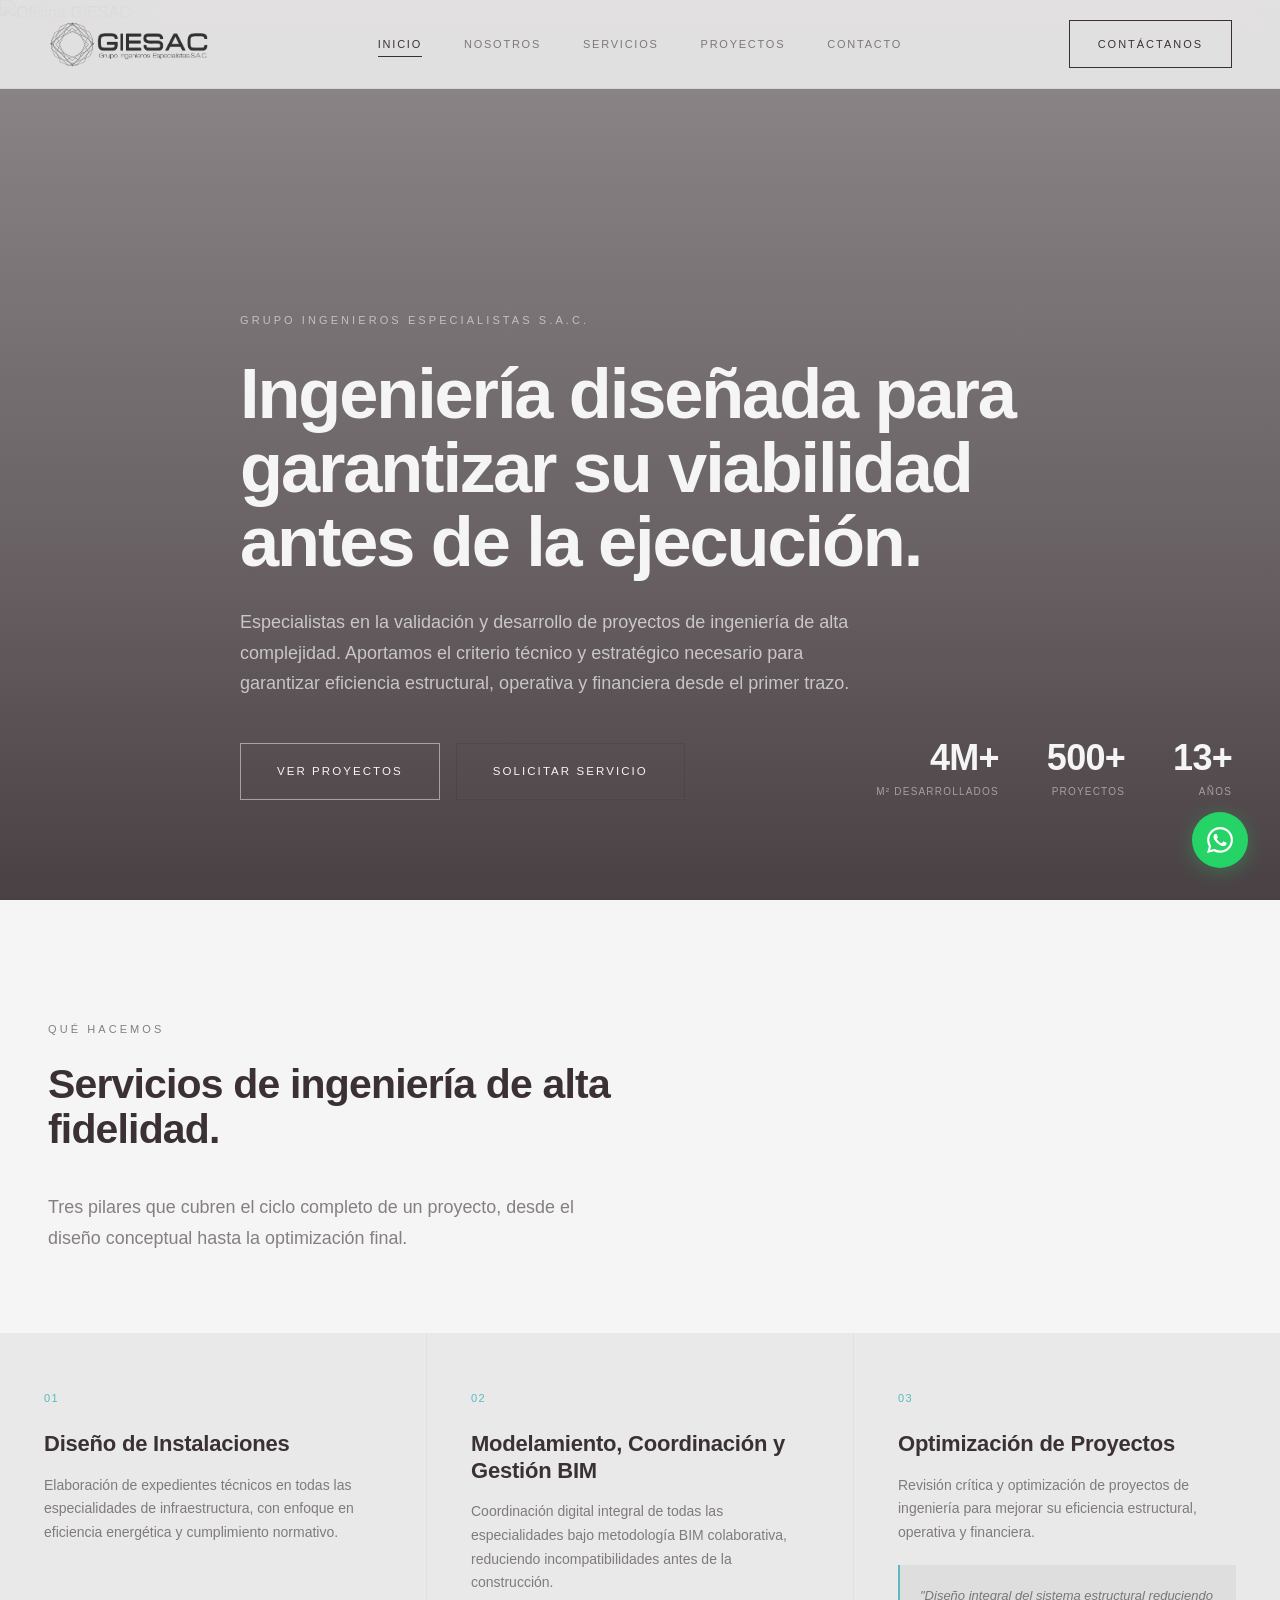
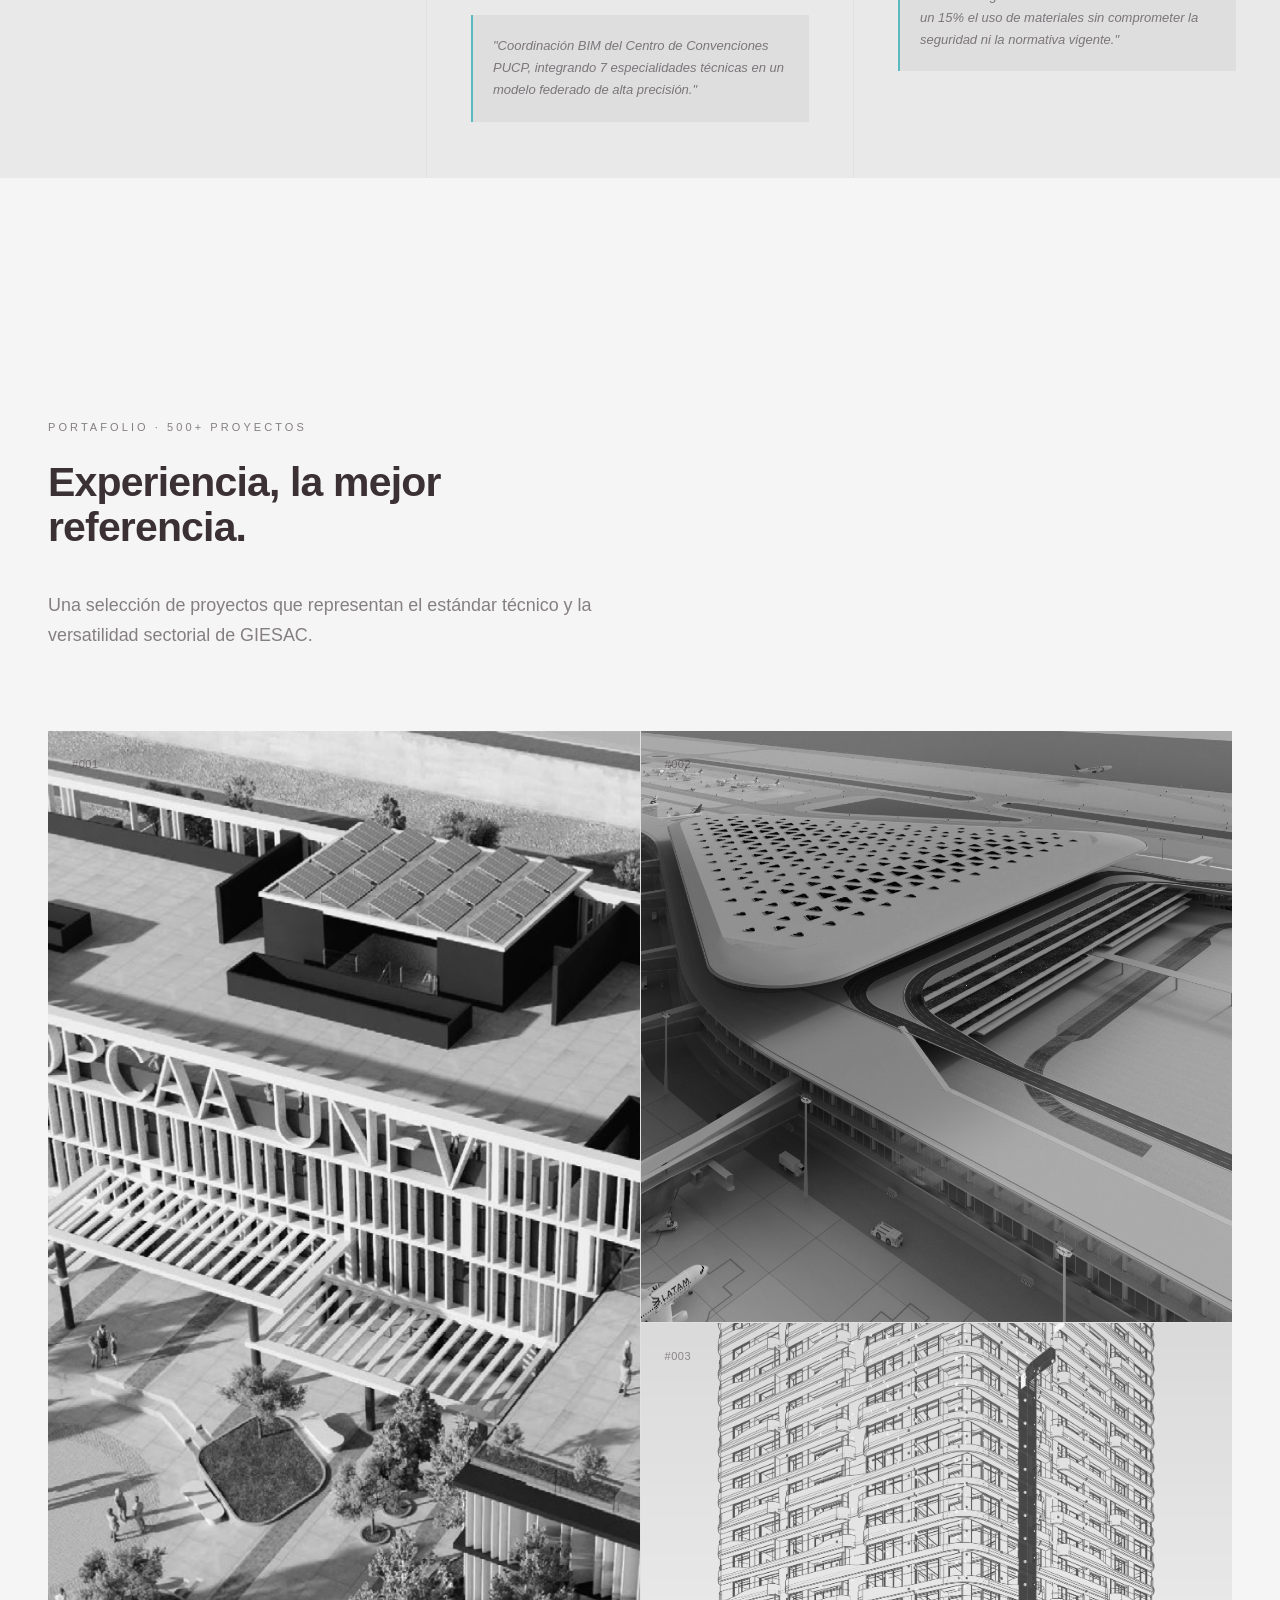
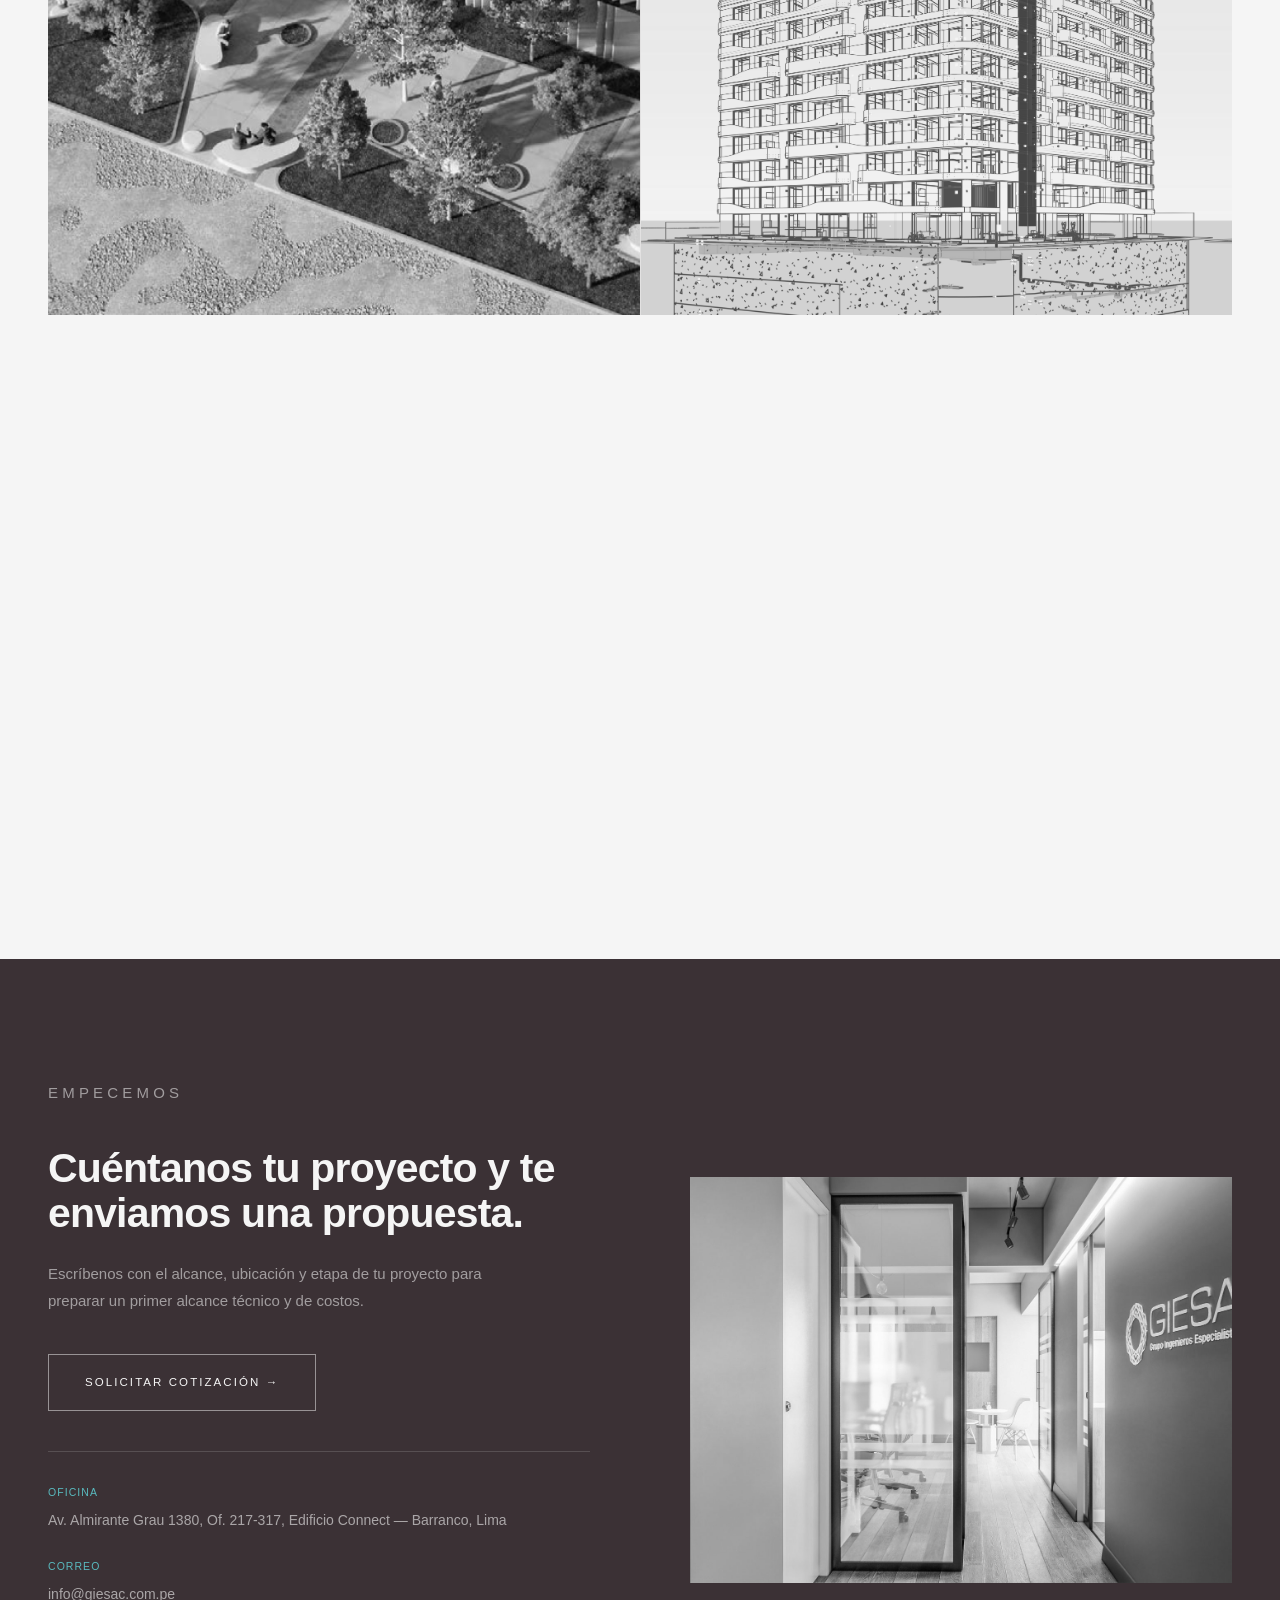
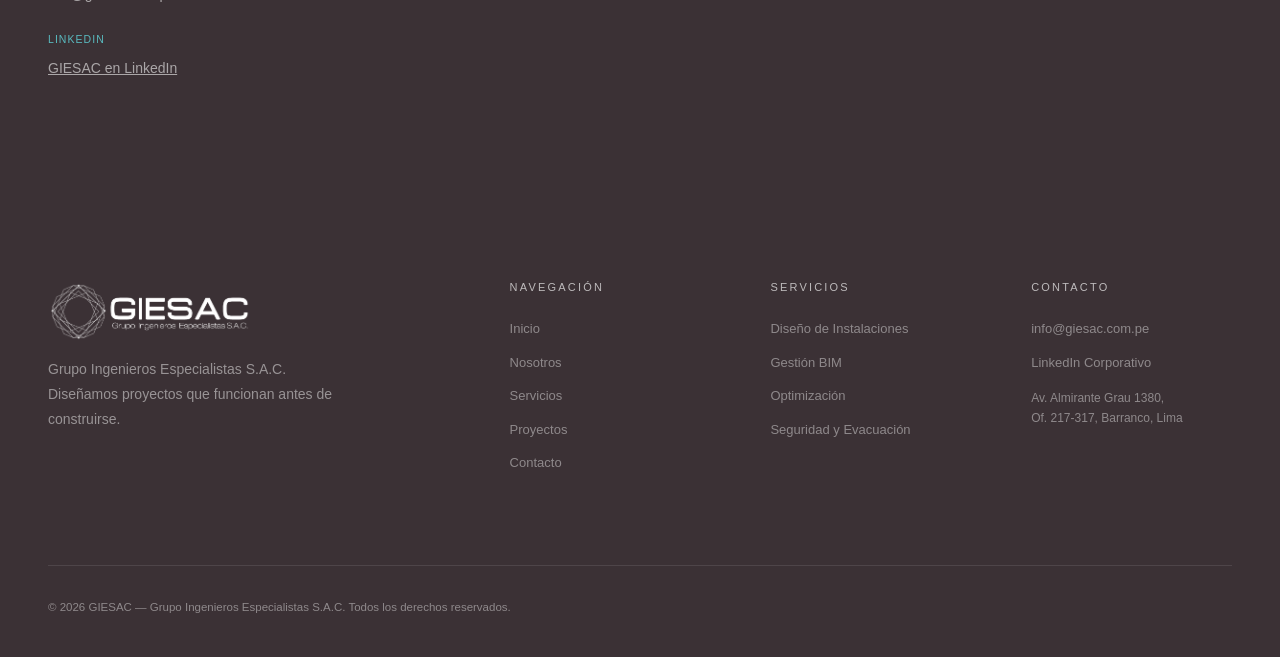
==== commit 67d3e7c6: "fix: CSS preload early in head, FOUC fix, broken twitter:description, team links" ====
--- a/index.html
+++ b/index.html
@@ -11,6 +11,8 @@
   <link rel="canonical" href="https://giesac.com.pe/">
   <link rel="preconnect" href="https://images.unsplash.com">
   <link rel="preload" as="image" href="images/recurso-1.png" fetchpriority="high">
+  <link rel="preload" as="style" href="styles.css">
+  <link rel="stylesheet" href="styles.css">
   <meta property="og:type" content="website">
   <meta property="og:title" content="GIESAC — Ingeniería de Alta Fidelidad">
   <meta property="og:description"
@@ -24,11 +26,10 @@
   <meta name="twitter:card" content="summary_large_image">
   <meta name="twitter:title" content="GIESAC — Ingeniería de Alta Fidelidad">
   <meta name="twitter:description"
+    content="Especialistas en diseño de instalaciones, coordinación BIM y optimización de proyectos de ingeniería.">
   <meta name="twitter:image" content="https://giesac.com.pe/images/logo-negro.png">
-    content="Especialistas en diseño de instalaciones, coordinación BIM y optimización de proyectos de ingeniería.">
   <link rel="icon" type="image/png" href="images/logo-negro.png">
   <meta name="theme-color" content="#3B3135">
-  <link rel="stylesheet" href="styles.css">
   <script type="application/ld+json">
 {
   "@context": "https://schema.org",
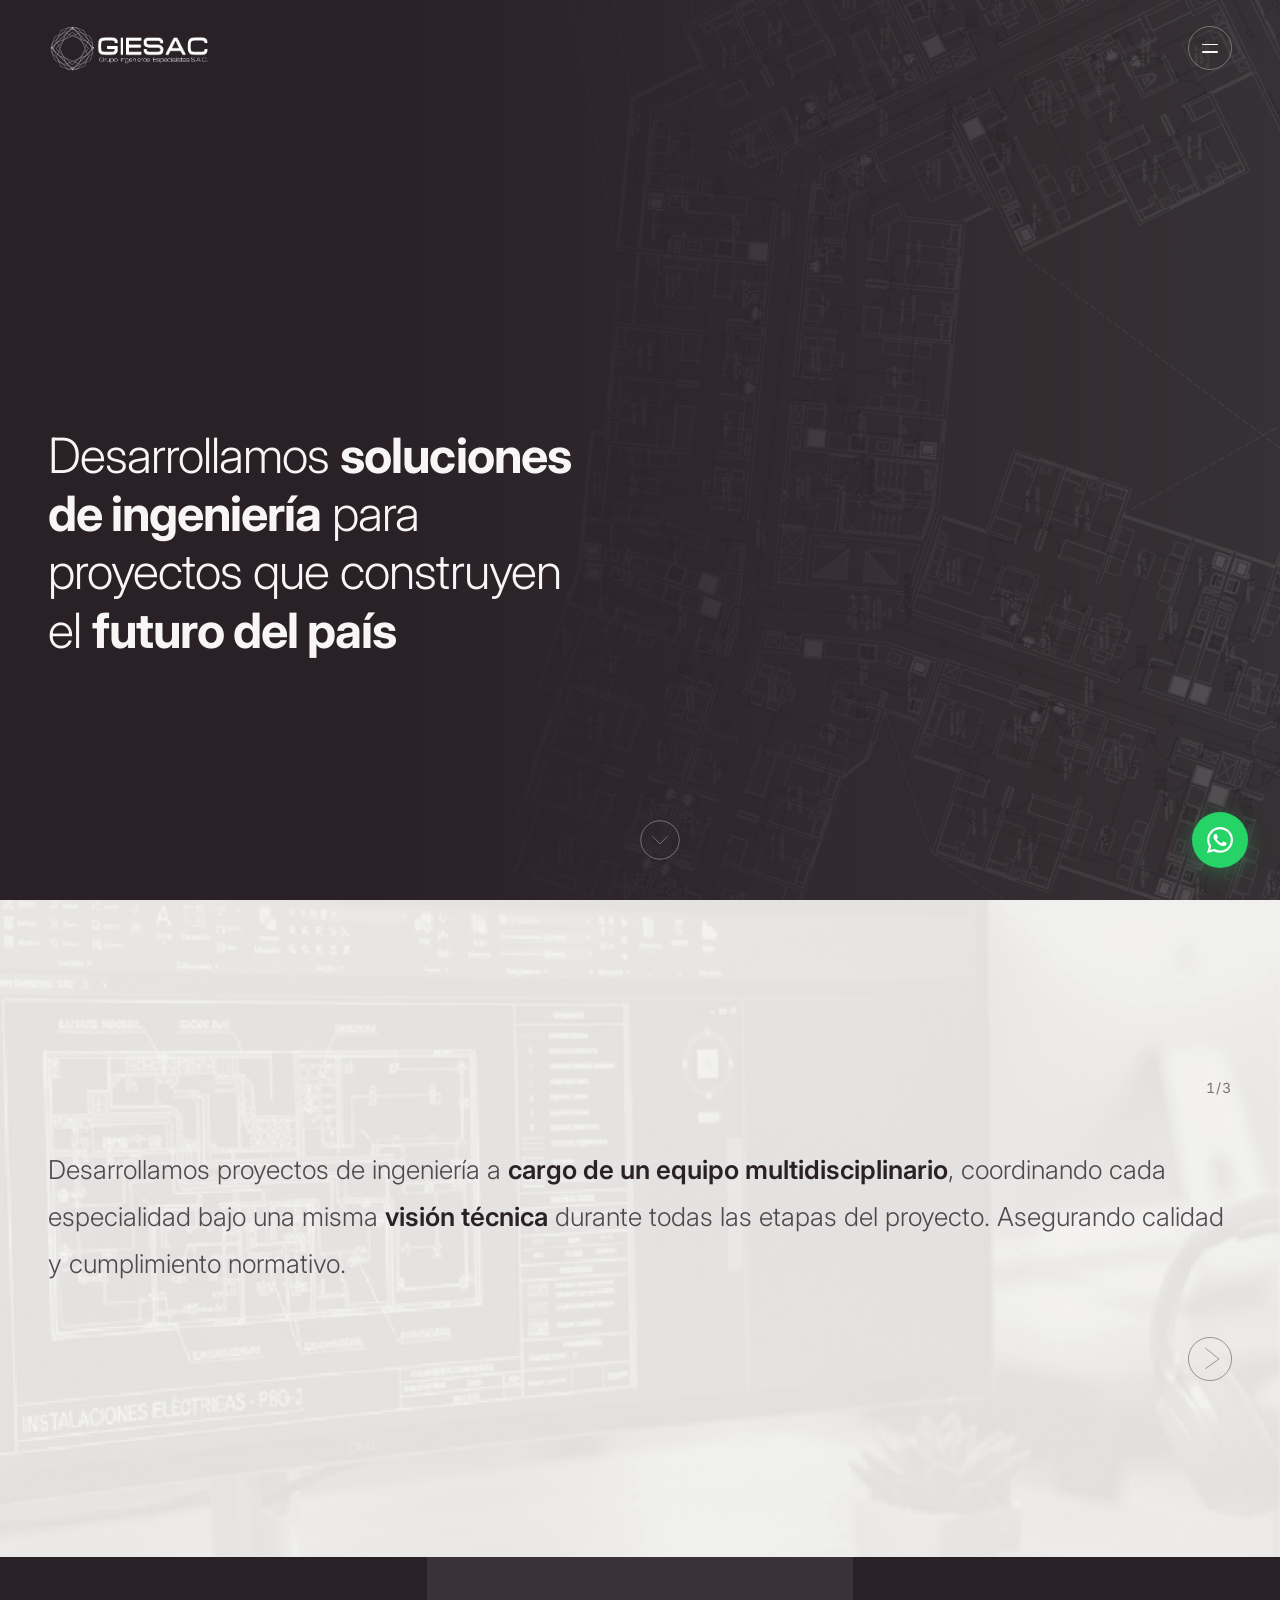
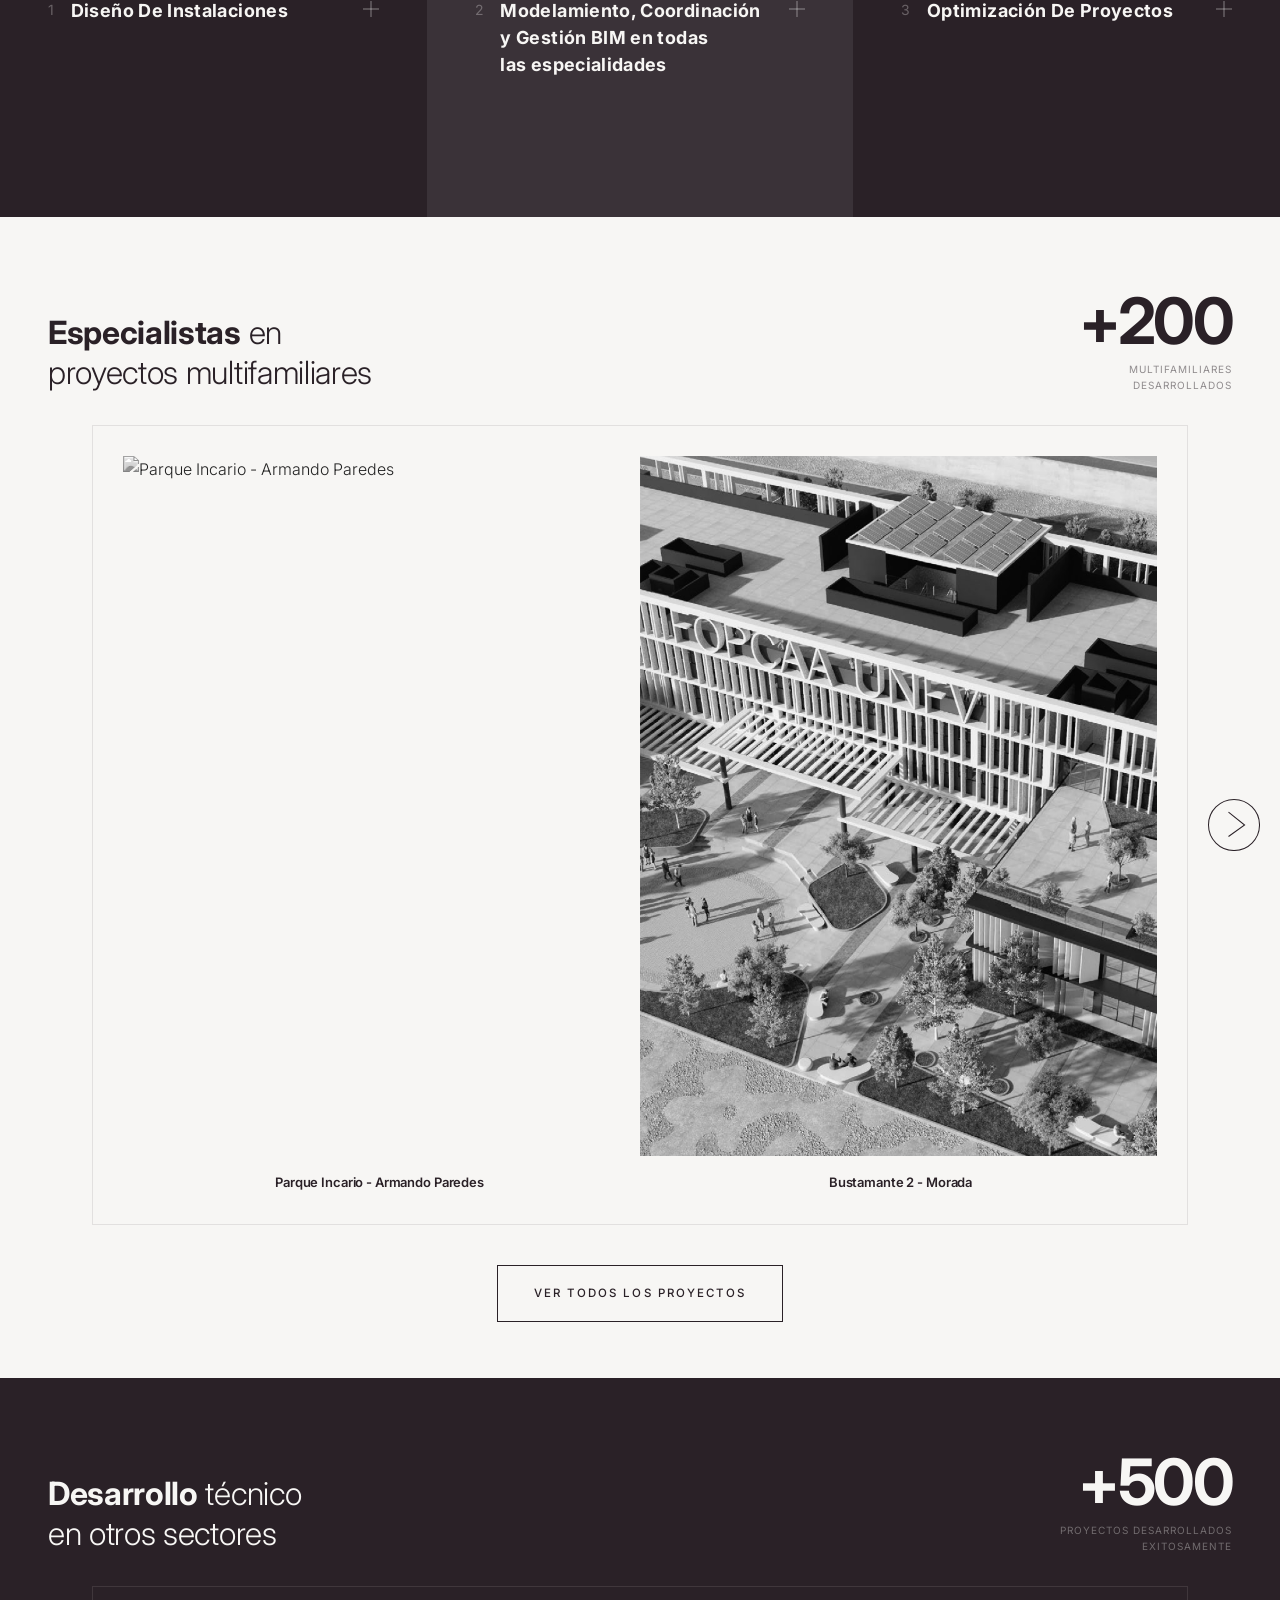
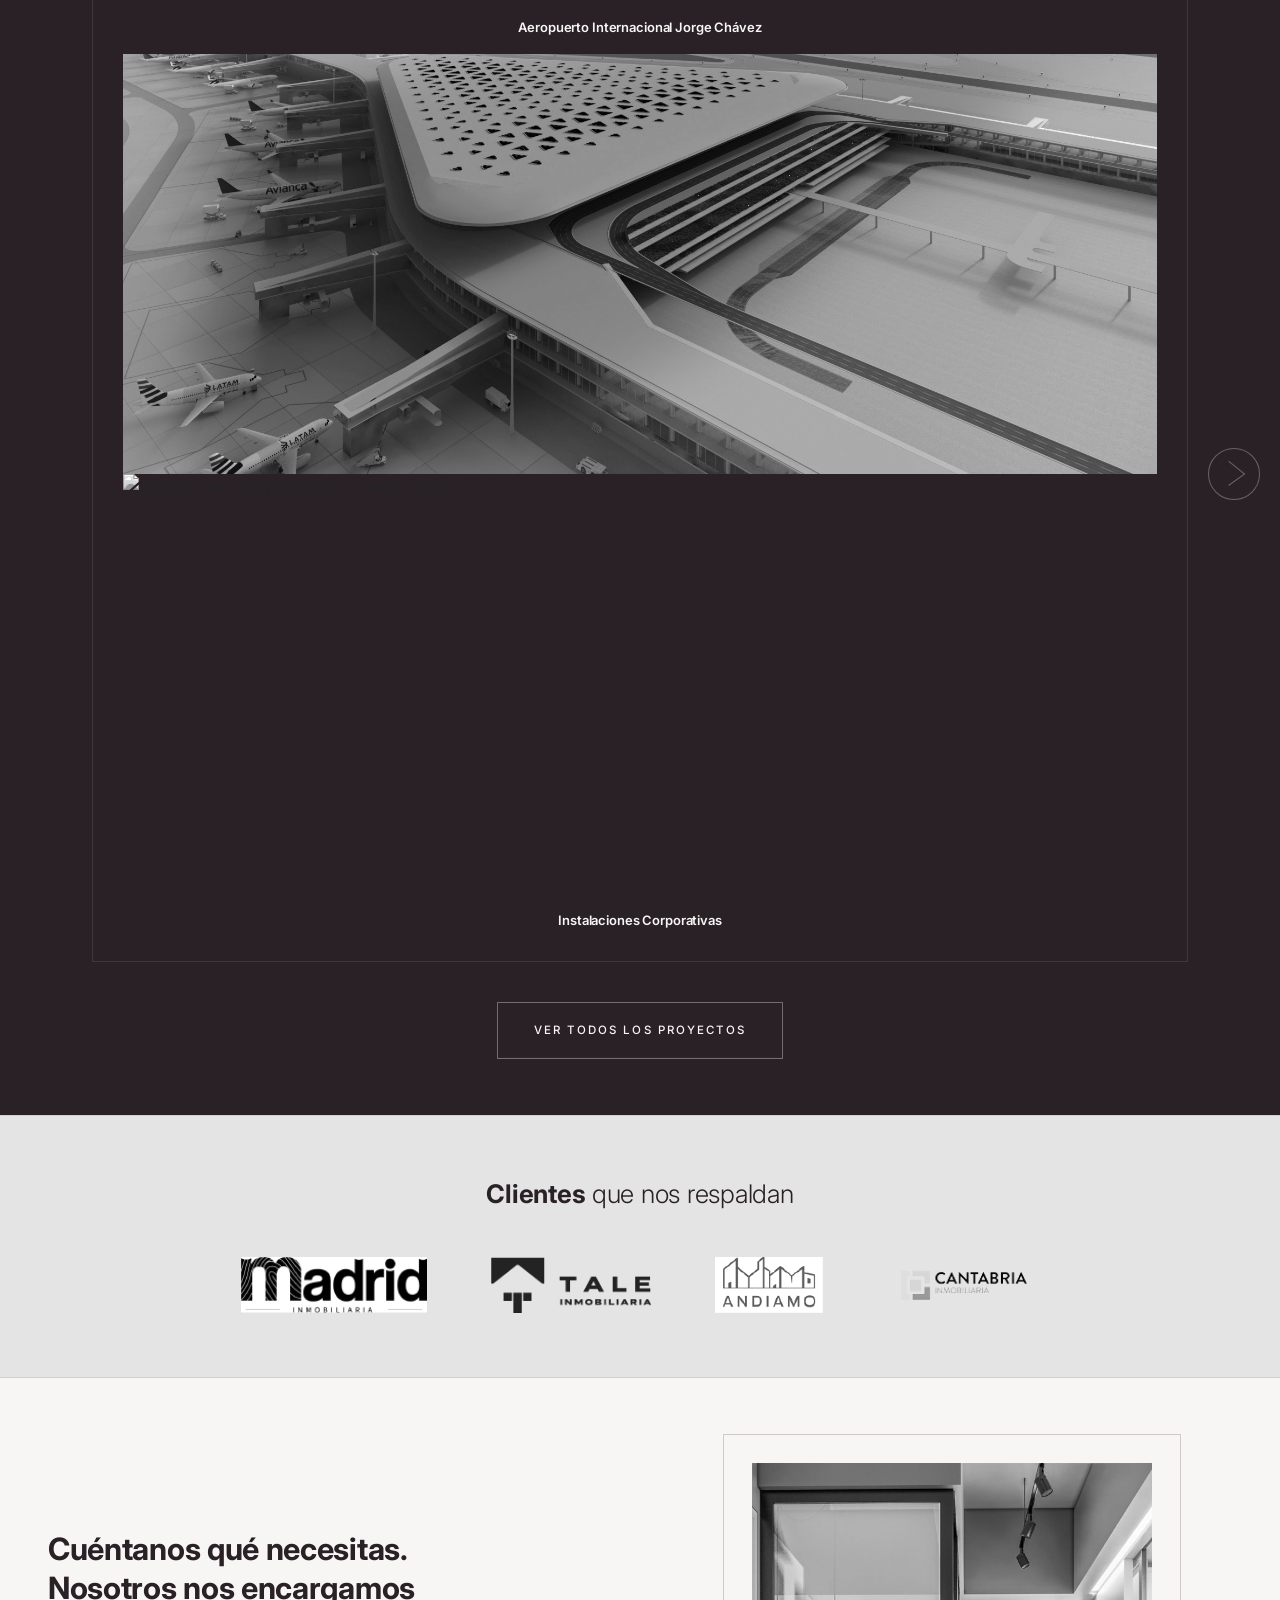
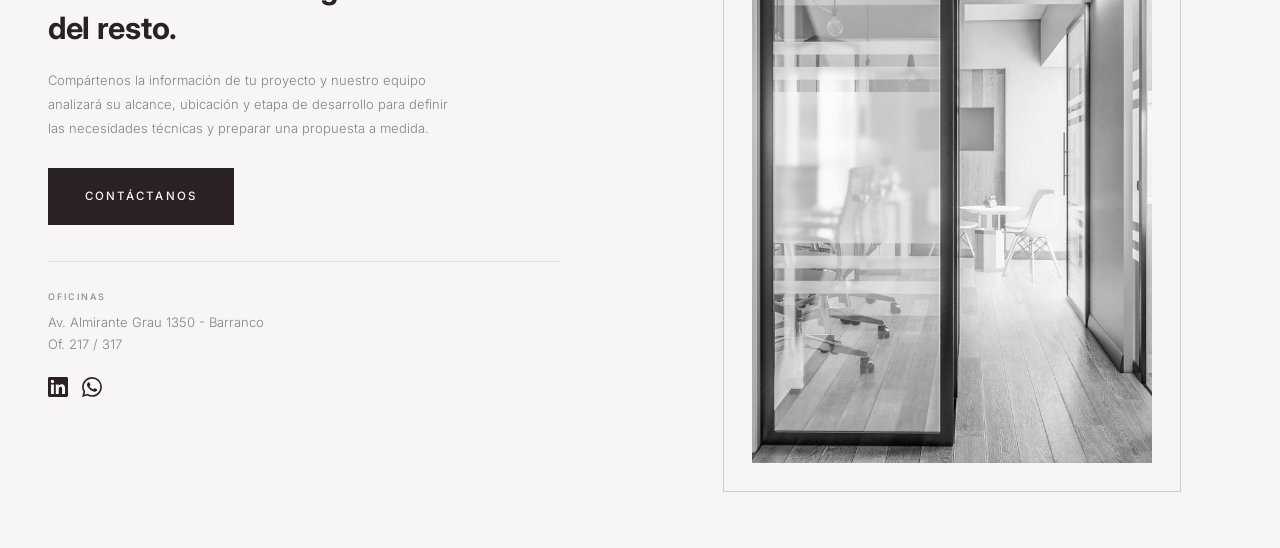
==== commit 516489f2: "Rediseño integral del sitio: home, nosotros, proyectos y contacto - Hero con soporte foto/video y nu" ====
--- a/index.html
+++ b/index.html
@@ -9,8 +9,9 @@
     content="Grupo Ingenieros Especialistas S.A.C. Especialistas en diseño de instalaciones, coordinación BIM y optimización de proyectos de ingeniería. +500 proyectos, +4M m² desarrollados.">
   <meta name="author" content="GIESAC">
   <link rel="canonical" href="https://giesac.com.pe/">
-  <link rel="preconnect" href="https://images.unsplash.com">
-  <link rel="preload" as="image" href="images/recurso-1.png" fetchpriority="high">
+  <link rel="preconnect" href="https://fonts.googleapis.com">
+  <link rel="preconnect" href="https://fonts.gstatic.com" crossorigin>
+  <link rel="preload" as="image" href="images/recurso-hero-blueprint.png" fetchpriority="high">
   <link rel="preload" as="style" href="styles.css">
   <link rel="stylesheet" href="styles.css">
   <meta property="og:type" content="website">
@@ -51,313 +52,406 @@
     "contactType": "sales"
   }
 }
-</script>
+  </script>
   <script type="application/ld+json">
 {
   "@context": "https://schema.org",
-  "@type": "WebSite",
-  "name": "GIESAC",
-  "url": "https://giesac.com.pe",
-  "potentialAction": {
-    "@type": "SearchAction",
-    "target": "https://giesac.com.pe/proyectos.html?q={search_term_string}",
-    "query-input": "required name=search_term_string"
-  }
+  "@type": "BreadcrumbList",
+  "itemListElement": [{"@type":"ListItem","position":1,"name":"Inicio","item":"https://giesac.com.pe/"}]
 }
-</script>
+  </script>
 </head>
 
 <body>
   <a href="#main-content" class="skip-link">Ir al contenido principal</a>
 
-  <!-- Header -->
-  <header id="mainHeader">
-    <nav>
-      <a href="index.html" class="brand">
-        <img src="images/logo-negro.png" alt="GIESAC" class="nav-logo" width="144" height="36">
+  <!-- Header minimalista: solo logo + botón circular de menú -->
+  <header id="mainHeader" class="header--dark">
+    <nav class="nav-minimal">
+      <a href="index.html" class="brand" aria-label="GIESAC — Inicio">
+        <img src="images/logo-blanco.png" alt="GIESAC" class="nav-logo nav-logo--light" width="120" height="30"
+          loading="eager" fetchpriority="high" decoding="async">
+        <img src="images/logo-negro.png" alt="GIESAC" class="nav-logo nav-logo--dark" width="120" height="30"
+          loading="eager" decoding="async">
       </a>
-      <div class="nav-links">
-        <a href="index.html" class="active" aria-current="page">Inicio</a>
-        <a href="nosotros.html">Nosotros</a>
-        <a href="servicios.html">Servicios</a>
-        <a href="proyectos.html">Proyectos</a>
-        <a href="contacto.html">Contacto</a>
-      </div>
-      <a href="contacto.html" class="btn nav-cta">Contáctanos</a>
-      <button class="mobile-toggle" aria-label="Menu" aria-expanded="false">
-        <span></span><span></span><span></span>
+      <button class="menu-btn" id="menuBtn" aria-label="Abrir menú" aria-expanded="false" aria-controls="siteOverlay">
+        <span class="menu-btn__bar"></span>
+        <span class="menu-btn__bar"></span>
       </button>
     </nav>
   </header>
 
-  <!-- Mobile Menu -->
-  <div class="mobile-menu" id="mobileMenu" role="dialog" aria-modal="true" aria-hidden="true"
+  <!-- Fullscreen overlay menu -->
+  <div class="site-overlay" id="siteOverlay" role="dialog" aria-modal="true" aria-hidden="true"
     aria-label="Menú de navegación">
-    <button class="close" aria-label="Cerrar menú">&times;</button>
-    <a href="index.html">Inicio</a>
-    <a href="nosotros.html">Nosotros</a>
-    <a href="servicios.html">Servicios</a>
-    <a href="proyectos.html">Proyectos</a>
-    <a href="contacto.html">Contacto</a>
+    <div class="site-overlay__inner">
+      <!-- Logo en el overlay -->
+      <a href="index.html" class="site-overlay__brand" aria-label="GIESAC — Inicio">
+        <img src="images/logo-blanco.png" alt="GIESAC" width="110" height="28" loading="lazy" decoding="async">
+      </a>
+      <!-- Links de navegación grandes -->
+      <nav class="site-overlay__nav" aria-label="Navegación principal">
+        <a href="index.html" class="site-overlay__link active" aria-current="page">
+          <span class="site-overlay__num">01</span>
+          <span class="site-overlay__text">Inicio</span>
+        </a>
+        <a href="nosotros.html" class="site-overlay__link">
+          <span class="site-overlay__num">02</span>
+          <span class="site-overlay__text">Nosotros</span>
+        </a>
+        <a href="proyectos.html" class="site-overlay__link">
+          <span class="site-overlay__num">03</span>
+          <span class="site-overlay__text">Proyectos</span>
+        </a>
+        <a href="contacto.html" class="site-overlay__link">
+          <span class="site-overlay__num">04</span>
+          <span class="site-overlay__text">Contacto</span>
+        </a>
+      </nav>
+      <!-- CTA + info al pie -->
+      <div class="site-overlay__footer">
+        <span class="site-overlay__address">Av. Almirante Grau 1350 — Barranco · Of. 217 / 317</span>
+      </div>
+    </div>
   </div>
 
-  <!-- Hero -->
   <main id="main-content">
-    <section class="hero">
-      <div class="hero-bg">
-        <img src="images/recurso-1.png" alt="Oficina GIESAC" loading="eager" fetchpriority="high" decoding="async" width="1920" height="1080">
-      </div>
+
+    <!-- ==================== HERO ==================== -->
+    <section class="hero-v2" aria-label="Portada GIESAC">
+      <!-- Fondo foto (provisional) / video (cuando esté disponible) -->
+      <div class="hero-v2__image" aria-hidden="true">
+        <img src="images/recurso-hero-blueprint.png" alt="" width="1305" height="855" loading="eager"
+          fetchpriority="high" decoding="async">
+        <!-- Cuando esté el video final, descomentar y quitar el <img> de arriba:
+        <video class="hero-v2__video" autoplay muted loop playsinline
+          poster="images/recurso-hero-blueprint.png">
+          <source src="videos/hero.mp4" type="video/mp4">
+        </video>
+        -->
+      </div>
+      <!-- Overlay gradiente oscuro izquierda -->
+      <div class="hero-v2__overlay" aria-hidden="true"></div>
+      <!-- Contenido anclado abajo-izquierda -->
+      <div class="hero-v2__inner">
+        <div class="hero-v2__text fade">
+          <h1>Desarrollamos <strong>soluciones<br>de ingeniería</strong> para<br>proyectos que construyen<br>el
+            <strong>futuro del país</strong>
+          </h1>
+        </div>
+      </div>
+      <!-- Scroll down chevron centrado -->
+      <div class="hero-v2__scroll fade fade-delay-2" aria-label="Desplazarse hacia abajo">
+        <svg xmlns="http://www.w3.org/2000/svg" viewBox="0 0 52 52" width="40" height="40" aria-hidden="true"
+          focusable="false">
+          <circle cx="26" cy="26" r="25" fill="none" stroke="currentColor" stroke-miterlimit="10" />
+          <polyline points="16,21 26,31 36,21" fill="none" stroke="currentColor" stroke-miterlimit="10" />
+        </svg>
+      </div>
+    </section>
+
+    <!-- ==================== NOSOTROS (SLIDER) ==================== -->
+    <section class="intro-split" aria-label="Cómo trabajamos en GIESAC">
+      <div class="intro-split__bg" aria-hidden="true">
+        <img src="images/recurso-bim-monitor.png" alt="" width="1310" height="471" loading="lazy" decoding="async">
+      </div>
+      <div class="intro-split__inner fade">
+        <div class="intro-split__top">
+          <span class="intro-split__counter" id="intro-slider-counter" aria-hidden="true">1/3</span>
+        </div>
+        <div class="intro-split__slider">
+          <div class="intro-split__track" id="intro-slider-track" aria-live="polite">
+            <p class="intro-split__slide intro-split__slide--active">Desarrollamos proyectos de ingeniería a
+              <strong>cargo de un equipo multidisciplinario</strong>, coordinando cada especialidad bajo una misma
+              <strong>visión técnica</strong> durante todas las etapas del proyecto. Asegurando calidad y cumplimiento
+              normativo.
+            </p>
+            <p class="intro-split__slide">Modelamos y coordinamos especialidades en <strong>BIM</strong>, integrando
+              arquitectura y disciplinas <strong>MEP</strong> en un entorno colaborativo que anticipa interferencias
+              antes de obra.</p>
+            <p class="intro-split__slide">Optimizamos <strong>costo y plazo</strong> desde el diseño, equilibrando
+              alcance, tiempo y recursos para maximizar el <strong>valor</strong> de cada proyecto.</p>
+          </div>
+        </div>
+        <div class="intro-split__controls">
+          <div class="intro-split__arrows">
+            <button class="intro-split__arrow intro-split__arrow--prev" id="intro-prev" aria-label="Texto anterior">
+              <svg xmlns="http://www.w3.org/2000/svg" viewBox="0 0 51.91 51.91" width="44" height="44"
+                aria-hidden="true" focusable="false">
+                <circle cx="25.96" cy="25.96" r="25.46" fill="none" stroke="currentColor" stroke-miterlimit="10" />
+                <polyline points="31.46 14.46 15.36 25.96 31.46 38.85" fill="none" stroke="currentColor"
+                  stroke-miterlimit="10" />
+              </svg>
+            </button>
+            <button class="intro-split__arrow intro-split__arrow--next" id="intro-next" aria-label="Texto siguiente">
+              <svg xmlns="http://www.w3.org/2000/svg" viewBox="0 0 51.91 51.91" width="44" height="44"
+                aria-hidden="true" focusable="false">
+                <circle cx="25.96" cy="25.96" r="25.46" fill="none" stroke="currentColor" stroke-miterlimit="10" />
+                <polyline points="20.46 37.46 36.55 25.96 20.46 13.06" fill="none" stroke="currentColor"
+                  stroke-miterlimit="10" />
+              </svg>
+            </button>
+          </div>
+        </div>
+      </div>
+    </section>
+
+    <!-- ==================== SERVICIOS STRIP (DARK) ==================== -->
+    <section class="services-strip" aria-label="Nuestros servicios">
+      <div class="services-strip__inner fade">
+        <details class="services-strip__item">
+          <summary class="services-strip__content">
+            <span class="services-strip__num" aria-hidden="true">1</span>
+            <span class="services-strip__title">Diseño De Instalaciones</span>
+            <span class="services-strip__chevron" aria-hidden="true"></span>
+          </summary>
+          <p class="services-strip__desc">Elaboramos expedientes técnicos de ingeniería de detalle, integrando las
+            especialidades eléctricas, mecánicas, sanitarias, estructurales y de seguridad bajo los estándares
+            normativos vigentes, para que tu proyecto esté listo para construir.</p>
+        </details>
+        <details class="services-strip__item services-strip__item--featured">
+          <summary class="services-strip__content">
+            <span class="services-strip__num" aria-hidden="true">2</span>
+            <span class="services-strip__title">Modelamiento, Coordinación<br>y Gestión BIM en todas<br>las
+              especialidades</span>
+            <span class="services-strip__chevron" aria-hidden="true"></span>
+          </summary>
+          <p class="services-strip__desc">Coordinamos el proyecto antes de construirlo. BIM nos permite anticipar
+            interferencias, optimizar recursos y tomar mejores decisiones desde el diseño hasta la ejecución.</p>
+        </details>
+        <details class="services-strip__item">
+          <summary class="services-strip__content">
+            <span class="services-strip__num" aria-hidden="true">3</span>
+            <span class="services-strip__title">Optimización De Proyectos</span>
+            <span class="services-strip__chevron" aria-hidden="true"></span>
+          </summary>
+          <p class="services-strip__desc">Optimizamos soluciones técnicas, sistemas constructivos y recursos para
+            reducir costos sin comprometer la seguridad, funcionalidad ni calidad del proyecto. Revisamos cada
+            componente del expediente para identificar oportunidades de mejora que generen ahorros reales durante la
+            ejecución.</p>
+        </details>
+      </div>
+    </section>
+
+    <!-- ==================== PROYECTOS MULTIFAMILIAR ==================== -->
+    <section class="projects-carousel" aria-label="Proyectos multifamiliares">
       <div class="wrap">
-        <div class="hero-content">
-          <p class="eyebrow fade">Grupo Ingenieros Especialistas S.A.C.</p>
-          <h1 class="fade fade-delay-1">Ingeniería diseñada para garantizar su viabilidad antes de la ejecución.</h1>
-          <p class="hero-sub fade fade-delay-2">Especialistas en la validación y desarrollo de proyectos de ingeniería
-            de
-            alta complejidad. Aportamos el criterio técnico y estratégico necesario para garantizar eficiencia
-            estructural, operativa y financiera desde el primer trazo.</p>
-          <div class="hero-cta fade fade-delay-3">
-            <a href="proyectos.html" class="btn light">Ver Proyectos</a>
-            <a href="contacto.html" class="btn light ghost">Solicitar servicio</a>
-          </div>
-        </div>
-      </div>
-      <div class="hero-stats fade fade-delay-4">
-        <div>
-          <div class="n">4M+</div>
-          <div class="l">m² desarrollados</div>
-        </div>
-        <div>
-          <div class="n">500+</div>
-          <div class="l">Proyectos</div>
-        </div>
-        <div>
-          <div class="n">13+</div>
-          <div class="l">Años</div>
-        </div>
-      </div>
-    </section>
-
-    <!-- Servicios Rápidos -->
-    <section class="services-quick">
+        <div class="projects-carousel__head fade">
+          <div class="projects-carousel__title">
+            <h2><strong>Especialistas</strong> en<br>proyectos multifamiliares</h2>
+          </div>
+          <div class="projects-carousel__stat">
+            <span class="projects-carousel__big">+200</span>
+            <span class="projects-carousel__sub">multifamiliares<br>desarrollados</span>
+          </div>
+        </div>
+      </div>
+
+      <!-- Stage con flechas a los lados -->
+      <div class="projects-carousel__wrapper fade">
+        <button class="projects-carousel__side-btn projects-carousel__side-btn--prev" id="multi-prev"
+          aria-label="Proyecto anterior">
+          <svg xmlns="http://www.w3.org/2000/svg" viewBox="0 0 51.91 51.91" width="52" height="52" aria-hidden="true"
+            focusable="false">
+            <circle cx="25.96" cy="25.96" r="25.46" fill="none" stroke="currentColor" stroke-miterlimit="10" />
+            <polyline points="31.46 14.46 15.36 25.96 31.46 38.85" fill="none" stroke="currentColor"
+              stroke-miterlimit="10" />
+          </svg>
+        </button>
+        <div class="projects-carousel__stage" id="carousel-multi">
+          <div class="projects-carousel__track" id="carousel-multi-track" aria-live="polite">
+            <!-- Slide 1: dos imágenes lado a lado (como en el mockup) -->
+            <div class="projects-carousel__slide">
+              <div class="projects-carousel__frame projects-carousel__frame--split">
+                <div class="projects-carousel__split-img" data-proyecto="parque-incario">
+                  <img src="images/recurso-1.png" alt="Parque Incario - Armando Paredes" width="900" height="700"
+                    loading="lazy" decoding="async">
+                </div>
+                <div class="projects-carousel__split-img" data-proyecto="bustamante-2">
+                  <img src="images/recurso-2.png" alt="Bustamante 2 - Morada" width="900" height="700" loading="lazy"
+                    decoding="async">
+                </div>
+              </div>
+              <div class="projects-carousel__caption projects-carousel__caption--split">
+                <span class="projects-carousel__name">Parque Incario - Armando Paredes</span>
+                <span class="projects-carousel__name">Bustamante 2 - Morada</span>
+              </div>
+            </div>
+            <!-- Slide 2 -->
+            <div class="projects-carousel__slide">
+              <div class="projects-carousel__frame projects-carousel__frame--split">
+                <div class="projects-carousel__split-img" data-proyecto="multifamiliar-san-miguel">
+                  <img src="images/recurso-3.png" alt="Multifamiliar — San Miguel" width="1200" height="750"
+                    loading="lazy" fetchpriority="low" decoding="async">
+                </div>
+                <div class="projects-carousel__split-img" data-proyecto="torre-tale">
+                  <img src="images/recurso-4.png" alt="Multifamiliar Torre Tale" width="1200" height="750"
+                    loading="lazy" decoding="async">
+                </div>
+              </div>
+              <div class="projects-carousel__caption projects-carousel__caption--split">
+                <span class="projects-carousel__name">Multifamiliar San Miguel</span>
+                <span class="projects-carousel__name">Multifamiliar Torre Tale</span>
+              </div>
+            </div>
+          </div>
+        </div>
+        <button class="projects-carousel__side-btn projects-carousel__side-btn--next" id="multi-next"
+          aria-label="Proyecto siguiente">
+          <svg xmlns="http://www.w3.org/2000/svg" viewBox="0 0 51.91 51.91" width="52" height="52" aria-hidden="true"
+            focusable="false">
+            <circle cx="25.96" cy="25.96" r="25.46" fill="none" stroke="currentColor" stroke-miterlimit="10" />
+            <polyline points="20.46 37.46 36.55 25.96 20.46 13.06" fill="none" stroke="currentColor"
+              stroke-miterlimit="10" />
+          </svg>
+        </button>
+      </div>
+
+      <div class="text-center mt-40 fade">
+        <a href="proyectos.html" class="btn">Ver todos los proyectos</a>
+      </div>
+    </section>
+
+    <!-- ==================== PROYECTOS OTROS SECTORES (DARK) ==================== -->
+    <section class="projects-carousel projects-carousel--dark" aria-label="Proyectos en otros sectores">
       <div class="wrap">
-        <div class="section-head fade">
-          <div>
-            <p class="eyebrow">Qué hacemos</p>
-            <h2>Servicios de ingeniería de alta fidelidad.</h2>
-          </div>
-          <p class="lead">Tres pilares que cubren el ciclo completo de un proyecto, desde el diseño conceptual hasta la
-            optimización final.</p>
-        </div>
-      </div>
-      <div class="services-grid fade">
-        <div class="service-card">
-          <span class="num">01</span>
-          <h3>Diseño de Instalaciones</h3>
-          <p>Elaboración de expedientes técnicos en todas las especialidades de infraestructura, con enfoque en
-            eficiencia
-            energética y cumplimiento normativo.</p>
-          <div class="service-subs">
-            <ul>
-              <li>Ingeniería Eléctrica — Media y baja tensión</li>
-              <li>Ingeniería Mecánica — HVAC, gases, extracción</li>
-              <li>Ingeniería Sanitaria — Agua, desagüe, pluvial</li>
-              <li>Estructuras — Configuración sismorresistente</li>
-              <li>Seguridad y Evacuación — Norma A.130 RNE, NFPA</li>
-              <li>Costos y Presupuestos — Metrados y cronogramas</li>
-            </ul>
-          </div>
-        </div>
-        <div class="service-card">
-          <span class="num">02</span>
-          <h3>Modelamiento, Coordinación y Gestión BIM</h3>
-          <p>Coordinación digital integral de todas las especialidades bajo metodología BIM colaborativa, reduciendo
-            incompatibilidades antes de la construcción.</p>
-          <div class="service-result">
-            "Coordinación BIM del Centro de Convenciones PUCP, integrando 7 especialidades técnicas en un modelo
-            federado
-            de alta precisión."
-          </div>
-        </div>
-        <div class="service-card">
-          <span class="num">03</span>
-          <h3>Optimización de Proyectos</h3>
-          <p>Revisión crítica y optimización de proyectos de ingeniería para mejorar su eficiencia estructural,
-            operativa
-            y financiera.</p>
-          <div class="service-result">
-            "Diseño integral del sistema estructural reduciendo un 15% el uso de materiales sin comprometer la seguridad
-            ni la normativa vigente."
-          </div>
-        </div>
-      </div>
-    </section>
-
-    <!-- Proyectos Destacados -->
-    <section class="featured-projects">
+        <div class="projects-carousel__head fade">
+          <div class="projects-carousel__title">
+            <h2><strong>Desarrollo</strong> técnico<br>en otros sectores</h2>
+          </div>
+          <div class="projects-carousel__stat">
+            <span class="projects-carousel__big">+500</span>
+            <span class="projects-carousel__sub">proyectos desarrollados<br>exitosamente</span>
+          </div>
+        </div>
+      </div>
+
+      <div class="projects-carousel__wrapper fade">
+        <button class="projects-carousel__side-btn projects-carousel__side-btn--prev" id="otros-prev"
+          aria-label="Proyecto anterior">
+          <svg xmlns="http://www.w3.org/2000/svg" viewBox="0 0 51.91 51.91" width="52" height="52" aria-hidden="true"
+            focusable="false">
+            <circle cx="25.96" cy="25.96" r="25.46" fill="none" stroke="currentColor" stroke-miterlimit="10" />
+            <polyline points="31.46 14.46 15.36 25.96 31.46 38.85" fill="none" stroke="currentColor"
+              stroke-miterlimit="10" />
+          </svg>
+        </button>
+        <div class="projects-carousel__stage" id="carousel-otros">
+          <div class="projects-carousel__track" id="carousel-otros-track">
+            <div class="projects-carousel__slide projects-carousel__slide--active">
+              <div class="projects-carousel__caption projects-carousel__caption--top">
+                <span class="projects-carousel__name">Aeropuerto Internacional Jorge Chávez</span>
+              </div>
+              <div class="projects-carousel__frame projects-carousel__frame--stack">
+                <div class="projects-carousel__split-img" data-proyecto="jorge-chavez">
+                  <img src="images/nuevo-jorge-chavez.jpg" alt="Aeropuerto Internacional Jorge Chávez — Callao"
+                    width="1200" height="750" loading="lazy" decoding="async">
+                </div>
+                <div class="projects-carousel__split-img" data-proyecto="instalaciones-corporativas">
+                  <img src="images/recurso-1.png" alt="Instalaciones Corporativas — Gestión BIM" width="707"
+                    height="1000" loading="lazy" decoding="async">
+                </div>
+              </div>
+              <div class="projects-carousel__caption">
+                <span class="projects-carousel__name">Instalaciones Corporativas</span>
+              </div>
+            </div>
+            <div class="projects-carousel__slide">
+              <div class="projects-carousel__caption projects-carousel__caption--top">
+                <span class="projects-carousel__name">Centro de Convenciones PUCP</span>
+              </div>
+              <div class="projects-carousel__frame projects-carousel__frame--stack">
+                <div class="projects-carousel__split-img" data-proyecto="centro-convenciones-pucp">
+                  <img src="images/recurso-3.png" alt="Centro de Convenciones PUCP" width="1200" height="750"
+                    loading="lazy" decoding="async">
+                </div>
+                <div class="projects-carousel__split-img" data-proyecto="estadio-nacional">
+                  <img src="images/recurso-2.png" alt="Remodelación Estadio Nacional" width="900" height="700"
+                    loading="lazy" decoding="async">
+                </div>
+              </div>
+              <div class="projects-carousel__caption">
+                <span class="projects-carousel__name">Remodelación Estadio Nacional</span>
+              </div>
+            </div>
+          </div>
+        </div>
+        <button class="projects-carousel__side-btn projects-carousel__side-btn--next" id="otros-next"
+          aria-label="Proyecto siguiente">
+          <svg xmlns="http://www.w3.org/2000/svg" viewBox="0 0 51.91 51.91" width="52" height="52" aria-hidden="true"
+            focusable="false">
+            <circle cx="25.96" cy="25.96" r="25.46" fill="none" stroke="currentColor" stroke-miterlimit="10" />
+            <polyline points="20.46 37.46 36.55 25.96 20.46 13.06" fill="none" stroke="currentColor"
+              stroke-miterlimit="10" />
+          </svg>
+        </button>
+      </div>
+
+      <div class="text-center mt-40 fade">
+        <a href="proyectos.html" class="btn btn--outline-light">Ver todos los proyectos</a>
+      </div>
+    </section>
+
+    <!-- ==================== CLIENTES ==================== -->
+    <section class="clients-new" aria-label="Clientes que nos respaldan">
       <div class="wrap">
-        <div class="section-head fade">
-          <div>
-            <p class="eyebrow">Portafolio · 500+ proyectos</p>
-            <h2>Experiencia, la mejor referencia.</h2>
-          </div>
-          <p class="lead">Una selección de proyectos que representan el estándar técnico y la versatilidad sectorial de
-            GIESAC.</p>
-        </div>
-        <div class="project-grid featured fade">
-          <div class="project-card">
-            <img src="images/recurso-2.png" alt="Centro de Convenciones PUCP" loading="lazy" width="1200" height="900">
-            <span class="num-tag">#001</span>
-            <div class="overlay"></div>
-            <div class="project-info">
-              <span class="project-tag">Diseño de Instalaciones y Gestión BIM</span>
-              <h4>Centro de Convenciones PUCP</h4>
-              <div class="loc">San Isidro, Lima · 18,000 m²</div>
-              <div class="ficha">Ingeniería de alta fidelidad adaptada a condiciones locales de alta exigencia técnica.
-                Coordinación BIM de 7 especialidades para certificación LEED Platinum.</div>
+        <h2 class="clients-new__title fade"><strong>Clientes</strong> que nos respaldan</h2>
+        <div class="clients-new__grid fade fade-delay-1">
+          <div class="clients-new__logo">
+            <img src="images/clientes/madrid-nuevo.png" alt="Madrid Inmobiliaria" width="160" height="56" loading="lazy"
+              decoding="async">
+          </div>
+          <div class="clients-new__logo">
+            <img src="images/clientes/tale-nuevo.png" alt="Tale Inmobiliaria" width="160" height="56" loading="lazy"
+              decoding="async">
+          </div>
+          <div class="clients-new__logo">
+            <img src="images/clientes/andiamo-nuevo.png" alt="Andiamo" width="160" height="56" loading="lazy"
+              decoding="async">
+          </div>
+          <div class="clients-new__logo">
+            <img src="images/clientes/cantabria-inmobiliaria.png" alt="Cantabria Inmobiliaria" width="160" height="56"
+              loading="lazy" decoding="async">
+          </div>
+        </div>
+      </div>
+    </section>
+
+    <!-- ==================== CTA / CONTACTO ==================== -->
+    <section class="cta-section">
+      <div class="cta-section__grid">
+        <div class="cta-section__left fade">
+          <h2><strong>Cuéntanos qué necesitas.<br>Nosotros nos encargamos<br>del resto.</strong></h2>
+          <p>Compártenos la información de tu proyecto y nuestro equipo analizará su alcance, ubicación y etapa de
+            desarrollo para definir las necesidades técnicas y preparar una propuesta a medida.</p>
+          <a href="https://wa.me/51999999999?text=Hola%20GIESAC%2C%20deseo%20solicitar%20una%20cotizaci%C3%B3n%20para%20un%20proyecto."
+            class="btn btn--filled" target="_blank" rel="noopener noreferrer">Contáctanos</a>
+          <div class="cta-section__datos">
+            <span class="cta-section__dato-label">OFICINAS</span>
+            <span class="cta-section__dato-val">Av. Almirante Grau 1350 - Barranco<br>Of. 217 / 317</span>
+            <div class="cta-section__social">
+              <a href="#" class="cta-section__social-link" aria-label="LinkedIn GIESAC">
+                <svg width="20" height="20" viewBox="0 0 24 24" fill="currentColor" aria-hidden="true"
+                  focusable="false">
+                  <path
+                    d="M20.447 20.452h-3.554v-5.569c0-1.328-.027-3.037-1.852-3.037-1.853 0-2.136 1.445-2.136 2.939v5.667H9.351V9h3.414v1.561h.046c.477-.9 1.637-1.85 3.37-1.85 3.601 0 4.267 2.37 4.267 5.455v6.286zM5.337 7.433a2.062 2.062 0 0 1-2.063-2.065 2.064 2.064 0 1 1 2.063 2.065zm1.782 13.019H3.555V9h3.564v11.452zM22.225 0H1.771C.792 0 0 .774 0 1.729v20.542C0 23.227.792 24 1.771 24h20.451C23.2 24 24 23.227 24 22.271V1.729C24 .774 23.2 0 22.222 0h.003z" />
+                </svg>
+              </a>
+              <a href="https://wa.me/51999999999" class="cta-section__social-link" aria-label="WhatsApp GIESAC"
+                target="_blank" rel="noopener noreferrer">
+                <svg width="20" height="20" viewBox="0 0 24 24" fill="currentColor" aria-hidden="true"
+                  focusable="false">
+                  <path
+                    d="M17.472 14.382c-.297-.149-1.758-.867-2.03-.967-.273-.099-.471-.148-.67.15-.197.297-.767.966-.94 1.164-.173.199-.347.223-.644.075-.297-.15-1.255-.463-2.39-1.475-.883-.788-1.48-1.761-1.653-2.059-.173-.297-.018-.458.13-.606.134-.133.298-.347.446-.52.149-.174.198-.298.298-.497.099-.198.05-.371-.025-.52-.075-.149-.669-1.612-.916-2.207-.242-.579-.487-.5-.669-.51-.173-.008-.371-.01-.57-.01-.198 0-.52.074-.792.372-.272.297-1.04 1.016-1.04 2.479 0 1.462 1.065 2.875 1.213 3.074.149.198 2.096 3.2 5.077 4.487.709.306 1.262.489 1.694.625.712.227 1.36.195 1.871.118.571-.085 1.758-.719 2.006-1.413.248-.694.248-1.289.173-1.413-.074-.124-.272-.198-.57-.347m-5.421 7.403h-.004a9.87 9.87 0 0 1-5.031-1.378l-.361-.214-3.741.982.998-3.648-.235-.374a9.86 9.86 0 0 1-1.51-5.26c.001-5.45 4.436-9.884 9.888-9.884 2.64 0 5.122 1.03 6.988 2.898a9.825 9.825 0 0 1 2.893 6.994c-.003 5.45-4.437 9.884-9.885 9.884m8.413-18.297A11.815 11.815 0 0 0 12.05 0C5.495 0 .16 5.335.157 11.892c0 2.096.547 4.142 1.588 5.945L.057 24l6.305-1.654a11.882 11.882 0 0 0 5.683 1.448h.005c6.554 0 11.89-5.335 11.893-11.893a11.821 11.821 0 0 0-3.48-8.413z" />
+                </svg>
+              </a>
             </div>
           </div>
-          <div class="project-card">
-            <img src="images/nuevo-jorge-chavez.jpg" alt="Aeropuerto Jorge Chávez" loading="lazy" width="800"
-              height="600">
-            <span class="num-tag">#002</span>
-            <div class="overlay"></div>
-            <div class="project-info">
-              <span class="project-tag">Estudio CFD</span>
-              <h4>Aeropuerto Internacional Jorge Chávez</h4>
-              <div class="loc">Callao · 55,000 m²</div>
-              <div class="ficha">Verificación térmica avanzada y eficiencia energética bajo estándares ASHRAE mediante
-                flujo dinámico computacional.</div>
-            </div>
-          </div>
-          <div class="project-card">
-            <img src="images/tl-twv-imm-3.jpg" alt="Torre Tale" loading="lazy" width="800" height="600">
-            <span class="num-tag">#003</span>
-            <div class="overlay"></div>
-            <div class="project-info">
-              <span class="project-tag">Ingeniería Multidisciplinaria VDC/BIM</span>
-              <h4>Multifamiliar Torre Tale</h4>
-              <div class="loc">San Borja, Lima · 60,000 m²</div>
-              <div class="ficha">Coordinación digital integral reduciendo drásticamente incompatibilidades en obra
-                mediante metodología VDC/BIM.</div>
-            </div>
-          </div>
-        </div>
-        <div class="text-center mt-60 fade">
-          <a href="proyectos.html" class="btn">Ver todos los proyectos →</a>
-        </div>
-      </div>
-    </section>
-
-    <!-- Clientes -->
-    <section class="clients-section">
-      <div class="wrap">
-        <div class="clients-head fade">
-          <div>
-            <p class="eyebrow">Confían en nosotros</p>
-            <h2>Clientes y respaldo.</h2>
-          </div>
-          <div class="impact-stats">
-            <span><strong>+13 años</strong> de trayectoria</span>
-            <span><strong>+500</strong> proyectos desarrollados con éxito</span>
-            <span><strong>+4,000,000</strong> m² diseñados</span>
-          </div>
-        </div>
-        <div class="carousel-mask fade">
-          <div class="carousel-track" id="clientCarousel" aria-label="Clientes GIESAC" role="region">
-            <div class="carousel-item"><img src="images/clientes/amma-inmobiliaria.png" alt="Amma Inmobiliaria"
-                loading="lazy"></div>
-            <div class="carousel-item"><img src="images/clientes/armando-paredes.png" alt="Armando Paredes"
-                loading="lazy"></div>
-            <div class="carousel-item"><img src="images/clientes/aster-homes.png" alt="Aster Homes" loading="lazy">
-            </div>
-            <div class="carousel-item"><img src="images/clientes/cantabria-inmobiliaria.png"
-                alt="Cantabria Inmobiliaria" loading="lazy"></div>
-            <div class="carousel-item"><img src="images/clientes/cheng-mas-franco-arquitectos.png"
-                alt="Cheng Mas Franco Arquitectos" loading="lazy"></div>
-            <div class="carousel-item"><img src="images/clientes/clinica-internacional.png" alt="Clínica Internacional"
-                loading="lazy"></div>
-            <div class="carousel-item"><img src="images/clientes/colindante.png" alt="Colindante" loading="lazy"></div>
-            <div class="carousel-item"><img src="images/clientes/consorcio-inti-punku.png" alt="Consorcio Inti Punku"
-                loading="lazy"></div>
-            <div class="carousel-item"><img src="images/clientes/creativa.png" alt="Creativa" loading="lazy"></div>
-            <div class="carousel-item"><img src="images/clientes/ditrenzzo.png" alt="Ditrenzzo" loading="lazy"></div>
-            <div class="carousel-item"><img src="images/clientes/divemotor.png" alt="Divemotor" loading="lazy"></div>
-            <div class="carousel-item"><img src="images/clientes/enel.png" alt="Enel" loading="lazy"></div>
-            <div class="carousel-item"><img src="images/clientes/franca-inmobiliaria.png" alt="Franca Inmobiliaria"
-                loading="lazy"></div>
-            <div class="carousel-item"><img src="images/clientes/grupo-centenario.png" alt="Grupo Centenario"
-                loading="lazy"></div>
-            <div class="carousel-item"><img src="images/clientes/grupo-cygnus.png" alt="Grupo Cygnus" loading="lazy">
-            </div>
-            <div class="carousel-item"><img src="images/clientes/grupo-lar.png" alt="Grupo Lar" loading="lazy"></div>
-            <div class="carousel-item"><img src="images/clientes/ingennus.png" alt="Ingennus" loading="lazy"></div>
-            <div class="carousel-item"><img src="images/clientes/inretail.png" alt="InRetail" loading="lazy"></div>
-            <div class="carousel-item"><img src="images/clientes/intelec.png" alt="Intelec" loading="lazy"></div>
-            <div class="carousel-item"><img src="images/clientes/lider-grupo-constructor.png"
-                alt="Líder Grupo Constructor" loading="lazy"></div>
-            <div class="carousel-item"><img src="images/clientes/lima-diez-cero-siete-arquitectos.png"
-                alt="Lima 1007 Arquitectos" loading="lazy"></div>
-            <div class="carousel-item"><img src="images/clientes/llosa-edificaciones.png" alt="Llosa Edificaciones"
-                loading="lazy"></div>
-            <div class="carousel-item"><img src="images/clientes/los-portales.png" alt="Los Portales" loading="lazy">
-            </div>
-            <div class="carousel-item"><img src="images/clientes/madrid-inmobiliaria.png" alt="Madrid Inmobiliaria"
-                loading="lazy"></div>
-            <div class="carousel-item"><img src="images/clientes/multiurbe.png" alt="Multiurbe" loading="lazy"></div>
-            <div class="carousel-item"><img src="images/clientes/municipalidad-alto-amazonas.png"
-                alt="Municipalidad Alto Amazonas" loading="lazy"></div>
-            <div class="carousel-item"><img src="images/clientes/municipalidad-santiago-de-surco.png"
-                alt="Municipalidad Santiago de Surco" loading="lazy"></div>
-            <div class="carousel-item"><img src="images/clientes/orizzonte.png" alt="Orizzonte" loading="lazy"></div>
-            <div class="carousel-item"><img src="images/clientes/pms-drs.png" alt="PMS DRS" loading="lazy"></div>
-            <div class="carousel-item"><img src="images/clientes/pucp.png" alt="PUCP" loading="lazy"></div>
-            <div class="carousel-item"><img src="images/clientes/redbay-inmobiliaria.png" alt="Redbay Inmobiliaria"
-                loading="lazy"></div>
-            <div class="carousel-item"><img src="images/clientes/reyna-grupo-inmobiliario.png"
-                alt="Reyna Grupo Inmobiliario" loading="lazy"></div>
-            <div class="carousel-item"><img src="images/clientes/san-charbel-edificaciones.png"
-                alt="San Charbel Edificaciones" loading="lazy"></div>
-            <div class="carousel-item"><img src="images/clientes/tale-inmobiliaria.png" alt="Tale Inmobiliaria"
-                loading="lazy"></div>
-            <div class="carousel-item"><img src="images/clientes/tg.png" alt="TG" loading="lazy"></div>
-            <div class="carousel-item"><img src="images/clientes/thiessen.png" alt="Thiessen" loading="lazy"></div>
-            <div class="carousel-item"><img src="images/clientes/vienna-grupo-inmobiliario.png"
-                alt="Vienna Grupo Inmobiliario" loading="lazy"></div>
-
-          </div>
-        </div>
-      </div>
-    </section>
-
-    <!-- Contacto Preview -->
-    <section class="contact-preview">
-      <div class="wrap">
-        <div class="contact-preview-grid">
-          <div class="fade">
-            <p class="eyebrow">Empecemos</p>
-            <h2>Cuéntanos tu proyecto y te enviamos una propuesta.</h2>
-            <p>Escríbenos con el alcance, ubicación y etapa de tu proyecto para preparar un primer alcance técnico y de
-              costos.</p>
-            <a href="contacto.html" class="btn light">Solicitar cotización →</a>
-            <div class="datos">
-              <div>
-                <b>Oficina</b>
-                <span>Av. Almirante Grau 1380, Of. 217-317, Edificio Connect — Barranco, Lima</span>
-              </div>
-              <div>
-                <b>Correo</b>
-                <span>info@giesac.com.pe</span>
-              </div>
-              <div>
-                <b>LinkedIn</b>
-                <span><a href="#" class="linkedin-link--light">GIESAC en
-                    LinkedIn</a></span>
-              </div>
-            </div>
-          </div>
-          <div class="fade fade-delay-2">
-            <img src="images/recurso-5.jpg" alt="Oficina"
-              class="contact-preview__img">
+        </div>
+        <div class="cta-section__right fade fade-delay-2">
+          <div class="cta-section__frame">
+            <img src="images/recurso-5.jpg" alt="Oficina GIESAC Barranco" class="cta-section__img" width="700"
+              height="900" loading="lazy" decoding="async">
           </div>
         </div>
       </div>
@@ -365,55 +459,19 @@
 
   </main>
 
-  <!-- Footer -->
-  <footer>
-    <div class="wrap">
-      <div class="footer-grid">
-        <div class="footer-brand">
-          <img src="images/logo-blanco.png" alt="GIESAC" class="footer-logo" width="192" height="48">
-          <p>Grupo Ingenieros
-            Especialistas S.A.C.<br>Diseñamos proyectos que funcionan antes de construirse.</p>
-        </div>
-        <div class="footer-col">
-          <h3>Navegación</h3>
-          <a href="index.html">Inicio</a>
-          <a href="nosotros.html">Nosotros</a>
-          <a href="servicios.html">Servicios</a>
-          <a href="proyectos.html">Proyectos</a>
-          <a href="contacto.html">Contacto</a>
-        </div>
-        <div class="footer-col">
-          <h3>Servicios</h3>
-          <a href="servicios.html">Diseño de Instalaciones</a>
-          <a href="servicios.html">Gestión BIM</a>
-          <a href="servicios.html">Optimización</a>
-          <a href="servicios.html">Seguridad y Evacuación</a>
-        </div>
-        <div class="footer-col">
-          <h3>Contacto</h3>
-          <a href="mailto:info@giesac.com.pe">info@giesac.com.pe</a>
-          <a href="#">LinkedIn Corporativo</a>
-          <span class="footer-address">Av. Almirante Grau
-            1380,<br>Of. 217-317, Barranco, Lima</span>
-        </div>
-      </div>
-      <div class="footer-bottom">
-        <span>© 2026 GIESAC — Grupo Ingenieros Especialistas S.A.C. Todos los derechos reservados.</span>
-      </div>
-    </div>
-  </footer>
 
   <!-- WhatsApp Float -->
-  <a href="https://wa.me/51999999999?text=Hola%20GIESAC%2C%20deseo%20solicitar%20una%20cotizaci%C3%B3n%2Frevisi%C3%B3n%20para%20un%20proyecto%20de%20ingenier%C3%ADa."
-    class="whatsapp-float" target="_blank" rel="noopener" aria-label="WhatsApp">
-    <svg viewBox="0 0 24 24" aria-hidden="true">
+  <a href="https://wa.me/51999999999" class="whatsapp-float" aria-label="Contactar por WhatsApp" target="_blank"
+    rel="noopener noreferrer">
+    <svg viewBox="0 0 24 24" aria-hidden="true" focusable="false">
       <path
-        d="M17.472 14.382c-.297-.149-1.758-.867-2.03-.967-.273-.099-.471-.148-.67.15-.197.297-.767.966-.94 1.164-.173.199-.347.223-.644.075-.297-.15-1.255-.463-2.39-1.475-.883-.788-1.48-1.761-1.653-2.059-.173-.297-.018-.458.13-.606.134-.133.298-.347.446-.52.149-.174.198-.298.298-.497.099-.198.05-.371-.025-.52-.075-.149-.669-1.612-.916-2.207-.242-.579-.487-.5-.669-.51-.173-.008-.371-.01-.57-.01-.198 0-.52.074-.792.372-.272.297-1.04 1.016-1.04 2.479 0 1.462 1.065 2.875 1.213 3.074.149.198 2.096 3.2 5.077 4.487.709.306 1.262.489 1.694.625.712.227 1.36.195 1.871.118.571-.085 1.758-.719 2.006-1.413.248-.694.248-1.289.173-1.413-.074-.124-.272-.198-.57-.347m-5.421 7.403h-.004a9.87 9.87 0 01-5.031-1.378l-.361-.214-3.741.982.998-3.648-.235-.374a9.86 9.86 0 01-1.51-5.26c.001-5.45 4.436-9.884 9.888-9.884 2.64 0 5.122 1.03 6.988 2.898a9.825 9.825 0 012.893 6.994c-.003 5.45-4.437 9.884-9.885 9.884m8.413-18.297A11.815 11.815 0 0012.05 0C5.495 0 .16 5.335.157 11.892c0 2.096.547 4.142 1.588 5.945L.057 24l6.305-1.654a11.882 11.882 0 005.683 1.448h.005c6.554 0 11.89-5.335 11.893-11.893a11.821 11.821 0 00-3.48-8.413z" />
+        d="M17.472 14.382c-.297-.149-1.758-.867-2.03-.967-.273-.099-.471-.148-.67.15-.197.297-.767.966-.94 1.164-.173.199-.347.223-.644.075-.297-.15-1.255-.463-2.39-1.475-.883-.788-1.48-1.761-1.653-2.059-.173-.297-.018-.458.13-.606.134-.133.298-.347.446-.52.149-.174.198-.298.298-.497.099-.198.05-.371-.025-.52-.075-.149-.669-1.612-.916-2.207-.242-.579-.487-.5-.669-.51-.173-.008-.371-.01-.57-.01-.198 0-.52.074-.792.372-.272.297-1.04 1.016-1.04 2.479 0 1.462 1.065 2.875 1.213 3.074.149.198 2.096 3.2 5.077 4.487.709.306 1.262.489 1.694.625.712.227 1.36.195 1.871.118.571-.085 1.758-.719 2.006-1.413.248-.694.248-1.289.173-1.413-.074-.124-.272-.198-.57-.347m-5.421 7.403h-.004a9.87 9.87 0 0 1-5.031-1.378l-.361-.214-3.741.982.998-3.648-.235-.374a9.86 9.86 0 0 1-1.51-5.26c.001-5.45 4.436-9.884 9.888-9.884 2.64 0 5.122 1.03 6.988 2.898a9.825 9.825 0 0 1 2.893 6.994c-.003 5.45-4.437 9.884-9.885 9.884m8.413-18.297A11.815 11.815 0 0 0 12.05 0C5.495 0 .16 5.335.157 11.892c0 2.096.547 4.142 1.588 5.945L.057 24l6.305-1.654a11.882 11.882 0 0 0 5.683 1.448h.005c6.554 0 11.89-5.335 11.893-11.893a11.821 11.821 0 0 0-3.48-8.413z" />
     </svg>
   </a>
 
+  <script src="js/proyectos-data.js"></script>
+  <script src="js/proyecto-modal.js"></script>
   <script src="js/main.js"></script>
-
 </body>
 
 </html>
--- a/styles.css
+++ b/styles.css
@@ -3,42 +3,51 @@
    Desarrollado por: Franco Caballero — hansgianfranco@gmail.com
    ============================================================ */
 
+@import url('https://fonts.googleapis.com/css2?family=Inter:wght@300;400;500;600&display=swap');
+
 :root {
-  --bg1: #F5F5F5;
-  --bg2: #E9E9EA;
-  --ink: #3B3135;
-  --ink-92: rgba(59, 49, 53, 0.92);
-  --ink-80: rgba(59, 49, 53, 0.80);
-  --ink-75: rgba(59, 49, 53, 0.75);
-  --ink-60: rgba(59, 49, 53, 0.60);
-  --ink-55: rgba(59, 49, 53, 0.55);
-  --ink-40: rgba(59, 49, 53, 0.50);
-  --ink-20: rgba(59, 49, 53, 0.20);
-  --ink-10: rgba(59, 49, 53, 0.10);
-  --ink-06: rgba(59, 49, 53, 0.06);
-  --accent: #59BABF;
-  --accent-invert: rgba(59, 49, 53, 0.60);
-  --white-90: rgba(245, 245, 245, 0.90);
-  --white-85: rgba(245, 245, 245, 0.85);
-  --white-80: rgba(245, 245, 245, 0.80);
-  --white-75: rgba(245, 245, 245, 0.75);
-  --white-70: rgba(245, 245, 245, 0.70);
-  --white-65: rgba(245, 245, 245, 0.65);
-  --white-60: rgba(245, 245, 245, 0.60);
-  --white-55: rgba(245, 245, 245, 0.55);
-  --white-50: rgba(245, 245, 245, 0.50);
-  --white-45: rgba(245, 245, 245, 0.45);
-  --white-40: rgba(245, 245, 245, 0.40);
-  --white-30: rgba(245, 245, 245, 0.30);
-  --white-20: rgba(245, 245, 245, 0.20);
-  --white-15: rgba(245, 245, 245, 0.15);
-  --white-12: rgba(245, 245, 245, 0.12);
-  --white-10: rgba(245, 245, 245, 0.10);
-  --white-06: rgba(245, 245, 245, 0.06);
+  --bg1: #F7F6F4;
+  --bg2: #EDECEA;
+  --bg3: #E4E4E4;
+  --bg4: #CACACA;
+  --bg5: #3A3238;
+  --ink: #2A2127;
+  --dark: #1A1619;
+  --ink-92: rgba(42, 33, 39, 0.92);
+  --ink-80: rgba(42, 33, 39, 0.80);
+  --ink-75: rgba(42, 33, 39, 0.75);
+  --ink-60: rgba(42, 33, 39, 0.60);
+  --ink-55: rgba(42, 33, 39, 0.55);
+  --ink-40: rgba(42, 33, 39, 0.50);
+  --ink-20: rgba(42, 33, 39, 0.20);
+  --ink-10: rgba(42, 33, 39, 0.10);
+  --ink-06: rgba(42, 33, 39, 0.06);
+  --accent: #3D9EA6;
+  --accent-warm: #C8A96E;
+  --accent-invert: rgba(42, 33, 39, 0.60);
+  --white-90: rgba(247, 246, 244, 0.90);
+  --white-85: rgba(247, 246, 244, 0.85);
+  --white-80: rgba(247, 246, 244, 0.80);
+  --white-75: rgba(247, 246, 244, 0.75);
+  --white-70: rgba(247, 246, 244, 0.70);
+  --white-65: rgba(247, 246, 244, 0.65);
+  --white-60: rgba(247, 246, 244, 0.60);
+  --white-55: rgba(247, 246, 244, 0.55);
+  --white-50: rgba(247, 246, 244, 0.50);
+  --white-45: rgba(247, 246, 244, 0.45);
+  --white-40: rgba(247, 246, 244, 0.40);
+  --white-35: rgba(247, 246, 244, 0.35);
+  --white-30: rgba(247, 246, 244, 0.30);
+  --white-25: rgba(247, 246, 244, 0.25);
+  --white-20: rgba(247, 246, 244, 0.20);
+  --white-15: rgba(247, 246, 244, 0.15);
+  --white-12: rgba(247, 246, 244, 0.12);
+  --white-10: rgba(247, 246, 244, 0.10);
+  --white-06: rgba(247, 246, 244, 0.06);
   --whatsapp: #25D366;
   --whatsapp-glow: rgba(37, 211, 102, 0.30);
   --whatsapp-glow-hover: rgba(37, 211, 102, 0.40);
-  --font: 'Helvetica Neue', Helvetica, Arial, sans-serif;
+  --font: 'Inter', sans-serif;
   --ease-out: cubic-bezier(0.16, 1, 0.3, 1);
   --ease-smooth: cubic-bezier(0.4, 0, 0.2, 1);
 }
@@ -63,6 +72,11 @@
   overflow-x: hidden;
   -webkit-font-smoothing: antialiased;
   -moz-osx-font-smoothing: grayscale;
+}
+
+/* Bloquear scroll cuando el overlay está abierto */
+body.overlay-open {
+  overflow: hidden;
 }
 
 ::selection {
@@ -154,24 +168,26 @@
 }
 
 h1 {
-  font-size: clamp(36px, 5.5vw, 76px);
-  font-weight: 700;
-  letter-spacing: -0.03em;
-  line-height: 1.05;
+  font-family: var(--font);
+  font-size: clamp(36px, 5.2vw, 72px);
+  font-weight: 900;
+  letter-spacing: -0.02em;
+  line-height: 1.08;
 }
 
 h2 {
-  font-size: clamp(28px, 3.2vw, 48px);
-  font-weight: 700;
-  letter-spacing: -0.02em;
-  line-height: 1.1;
-}
-
-h3 {
-  font-size: clamp(20px, 2vw, 28px);
+  font-family: var(--font);
+  font-size: clamp(26px, 3vw, 46px);
   font-weight: 700;
   letter-spacing: -0.01em;
-  line-height: 1.2;
+  line-height: 1.12;
+}
+
+h3 {
+  font-size: clamp(18px, 1.8vw, 26px);
+  font-weight: 600;
+  letter-spacing: -0.01em;
+  line-height: 1.25;
 }
 
 h4 {
@@ -307,122 +323,97 @@
   transform-origin: left;
 }
 
-/* ---- Header ---- */
+/* ---- Header: minimalista logo + botón circular ---- */
 header {
   position: fixed;
   top: 0;
   left: 0;
   right: 0;
-  z-index: 1000;
-  background: rgba(245,245,245,0.82);
-  backdrop-filter: blur(20px) saturate(1.2);
-  -webkit-backdrop-filter: blur(20px) saturate(1.2);
-  border-bottom: 1px solid var(--ink-06);
-  transition: all 0.4s var(--ease-smooth);
-}
-
-header.scrolled {
-  background: rgba(245,245,245,0.95);
-  box-shadow: 0 1px 20px rgba(59, 49, 53, 0.06);
-}
-
-nav {
+  z-index: 100;
+  transition: background 0.4s var(--ease-smooth), border-color 0.4s var(--ease-smooth);
+}
+
+/* Nav bar: logo izquierda, botón derecha */
+.nav-minimal {
   display: flex;
   align-items: center;
   justify-content: space-between;
-  padding: 20px 48px;
-  max-width: 1320px;
+  padding: 24px 48px;
+  max-width: 1440px;
   margin: 0 auto;
 }
 
+/* Scrolled: fondo claro */
+header.scrolled {
+  background: rgba(245, 245, 245, 0.92);
+  backdrop-filter: blur(20px);
+  -webkit-backdrop-filter: blur(20px);
+  border-bottom: 1px solid rgba(59, 49, 53, 0.06);
+  box-shadow: 0 1px 20px rgba(59, 49, 53, 0.06);
+}
+
+/* Brand / logo */
 .brand {
   display: flex;
   align-items: center;
-  gap: 14px;
-}
-
-.brand svg {
-  width: 36px;
-  height: 36px;
-}
-
-.brand-word {
-  font-size: 20px;
-  font-weight: 700;
-  letter-spacing: 0.04em;
-}
-
-.nav-links {
-  display: flex;
-  gap: 42px;
-  font-size: 11px;
-  letter-spacing: 0.16em;
-  text-transform: uppercase;
-  font-weight: 400;
-}
-
-.nav-links a {
-  color: var(--ink-60);
-  transition: color 0.3s ease;
-  position: relative;
-}
-
-.nav-links a::after {
-  content: '';
-  position: absolute;
-  bottom: -4px;
-  left: 0;
-  width: 0;
-  height: 1px;
-  background: var(--ink);
-  transition: width 0.4s var(--ease-out);
-}
-
-.nav-links a:hover,
-.nav-links a.active {
-  color: var(--ink);
-}
-
-.nav-links a:hover::after,
-.nav-links a.active::after {
-  width: 100%;
-}
-
-.mobile-toggle {
-  display: none;
+}
+
+/* Botón circular de menú */
+.menu-btn {
+  width: 44px;
+  height: 44px;
+  border-radius: 50%;
+  border: 1px solid var(--ink-20);
+  background: transparent;
+  cursor: pointer;
+  display: flex;
   flex-direction: column;
-  gap: 5px;
-  background: none;
-  border: none;
-  cursor: pointer;
-  padding: 8px;
-}
-
-.mobile-toggle span {
+  align-items: center;
+  justify-content: center;
+  gap: 6px;
+  transition: border-color 0.3s ease, background 0.3s ease;
+  padding: 0;
+  flex-shrink: 0;
+}
+
+.menu-btn:hover {
+  border-color: var(--ink-60);
+  background: rgba(59, 49, 53, 0.05);
+}
+
+.menu-btn__bar {
   display: block;
-  width: 24px;
+  width: 16px;
   height: 1.5px;
   background: var(--ink);
-  transition: all 0.3s ease;
-}
-
-@media (max-width: 920px) {
-  .nav-links {
-    display: none;
-  }
-
-  .nav-cta {
-    display: none;
-  }
-
-  .mobile-toggle {
-    display: flex;
-  }
-
-  nav {
-    padding: 18px 24px;
-  }
-}
+  border-radius: 2px;
+  transition: background 0.3s ease, transform 0.4s var(--ease-out), opacity 0.3s ease;
+  transform-origin: center;
+}
+
+/* Estado abierto: las barras forman una X */
+.menu-btn.is-open .menu-btn__bar:first-child {
+  transform: translateY(3.75px) rotate(45deg);
+}
+
+.menu-btn.is-open .menu-btn__bar:last-child {
+  transform: translateY(-3.75px) rotate(-45deg);
+}
+
+/* Scrolled: botón oscuro */
+header.scrolled .menu-btn {
+  border-color: var(--ink-20);
+}
+
+header.scrolled .menu-btn:hover {
+  border-color: var(--ink-60);
+  background: rgba(59, 49, 53, 0.05);
+}
+
+header.scrolled .menu-btn__bar {
+  background: var(--ink);
+}
+
 
 /* ---- Logo ---- */
 .nav-logo {
@@ -545,12 +536,13 @@
   display: block;
   color: var(--white-45);
   margin-bottom: 12px;
-  transition: color 0.3s ease;
+  transition: color 0.4s var(--ease-out), transform 0.4s var(--ease-out);
   font-size: 13px;
 }
 
 .footer-col a:hover {
   color: var(--bg1);
+  transform: translateX(4px);
 }
 
 .footer-bottom {
@@ -576,22 +568,1106 @@
   }
 }
 
-/* ---- Page Header (interior) ---- */
+/* ============================================================
+   HOME V2 — Header Dark Mode (sobre hero oscuro)
+   ============================================================ */
+
+/* Logo swap: blanco en hero oscuro, negro al hacer scroll */
+.nav-logo--light {
+  display: none;
+}
+
+.nav-logo--dark {
+  display: block;
+}
+
+.header--dark .nav-logo--light {
+  display: block;
+}
+
+.header--dark .nav-logo--dark {
+  display: none;
+}
+
+.header--dark .menu-btn {
+  border-color: var(--white-35);
+}
+
+.header--dark .menu-btn:hover {
+  border-color: var(--white-70);
+  background: rgba(255, 255, 255, 0.08);
+}
+
+.header--dark .menu-btn__bar {
+  background: var(--bg1);
+}
+
+/* Scrolled: fondo translúcido, logo y botón negros */
+.header--dark.scrolled {
+  background: var(--white-50);
+  box-shadow: none;
+}
+
+.header--dark.scrolled .nav-logo--light {
+  display: none;
+}
+
+.header--dark.scrolled .nav-logo--dark {
+  display: block;
+}
+
+.header--dark.scrolled .menu-btn {
+  border-color: var(--ink-20);
+}
+
+.header--dark.scrolled .menu-btn__bar {
+  background: var(--ink);
+}
+
+/* ============================================================
+   HOME V2 — Hero (full-bleed blueprint)
+   ============================================================ */
+
+.hero-v2 {
+  position: relative;
+  min-height: 100vh;
+  background: var(--ink);
+  overflow: hidden;
+  display: flex;
+  align-items: flex-end;
+}
+
+/* Blueprint image covers entire section */
+.hero-v2__image {
+  position: absolute;
+  inset: 0;
+  z-index: 0;
+}
+
+.hero-v2__image img {
+  width: 100%;
+  height: 100%;
+  object-fit: cover;
+  object-position: right center;
+  opacity: 0.75;
+}
+
+.hero-v2__video {
+  width: 100%;
+  height: 100%;
+  object-fit: cover;
+  object-position: right center;
+  opacity: 0.75;
+}
+
+/* Dark gradient: full left half solid, fades to transparent right */
+.hero-v2__overlay {
+  position: absolute;
+  inset: 0;
+  z-index: 1;
+  background: linear-gradient(to right,
+      var(--ink) 0%,
+      var(--ink) 28%,
+      rgba(42, 33, 39, 0.6) 55%,
+      transparent 100%);
+  pointer-events: none;
+}
+
+/* Text container — anchored bottom-left */
+.hero-v2__inner {
+  position: relative;
+  z-index: 2;
+  padding: 160px 48px 72px;
+  max-width: 620px;
+}
+
+.hero-v2__text h1 {
+  font-family: var(--font);
+  font-size: clamp(28px, 3.8vw, 58px);
+  font-weight: 300;
+  line-height: 1.2;
+  letter-spacing: -0.02em;
+  color: var(--bg1);
+  margin-bottom: 48px;
+}
+
+.hero-v2__text h1 strong {
+  font-weight: 700;
+}
+
+/* Scroll icon */
+.hero-v2__scroll {
+  position: absolute;
+  bottom: 40px;
+  left: 50%;
+  transform: translateX(-50%);
+  display: inline-block;
+  color: var(--white-45);
+  transition: color 0.3s ease;
+  line-height: 0;
+  z-index: 2;
+}
+
+.hero-v2__scroll:hover {
+  color: var(--bg1);
+}
+
+@media (max-width: 860px) {
+  .hero-v2__inner {
+    padding: 120px 24px 56px;
+    max-width: 100%;
+  }
+
+  .hero-v2__overlay {
+    background: linear-gradient(to top,
+        var(--ink) 0%,
+        rgba(42, 33, 39, 0.7) 50%,
+        transparent 100%);
+  }
+}
+
+/* ============================================================
+   HOME V2 — Intro Split (slider Nosotros)
+   ============================================================ */
+
+.intro-split {
+  position: relative;
+  min-height: 400px;
+  overflow: hidden;
+  background: var(--bg1);
+}
+
+.intro-split__bg {
+  position: absolute;
+  inset: 0;
+  z-index: 0;
+}
+
+.intro-split__bg img {
+  width: 100%;
+  height: 100%;
+  object-fit: cover;
+  object-position: right center;
+  filter: grayscale(1) brightness(1.05);
+  display: block;
+}
+
+.intro-split__inner {
+  position: relative;
+  z-index: 1;
+  max-width: 1320px;
+  margin: 0 auto;
+  display: flex;
+  flex-direction: column;
+  justify-content: space-between;
+  padding: 56px 48px;
+  min-height: 400px;
+}
+
+.intro-split__top {
+  display: flex;
+  align-items: center;
+  justify-content: flex-end;
+}
+
+.intro-split__counter {
+  font-size: 14px;
+  color: var(--ink-60);
+  letter-spacing: 0.06em;
+  font-variant-numeric: tabular-nums;
+  font-weight: 400;
+}
+
+.intro-split__slider {
+  margin: 48px 0 40px;
+}
+
+.intro-split__track {
+  position: relative;
+  min-height: 150px;
+}
+
+.intro-split__slide {
+  position: absolute;
+  top: 0;
+  left: 0;
+  width: 100%;
+  font-size: 26px;
+  color: var(--ink-80);
+  line-height: 1.8;
+  font-weight: 300;
+  opacity: 0;
+  transform: translateY(12px);
+  visibility: hidden;
+  transition: opacity 0.5s var(--ease-out), transform 0.5s var(--ease-out), visibility 0.5s;
+}
+
+.intro-split__slide strong {
+  color: var(--ink);
+  font-weight: 600;
+}
+
+.intro-split__slide--active {
+  position: relative;
+  opacity: 1;
+  transform: translateY(0);
+  visibility: visible;
+}
+
+.intro-split__controls {
+  display: flex;
+  align-items: center;
+  justify-content: flex-end;
+}
+
+.intro-split__more {
+  font-size: 13px;
+  color: var(--ink-40);
+  letter-spacing: 0.02em;
+  padding-bottom: 4px;
+  border-bottom: 1px solid var(--ink-20);
+  transition: color 0.3s ease, border-color 0.3s ease;
+}
+
+.intro-split__more:hover {
+  color: var(--ink);
+  border-color: var(--ink);
+}
+
+.intro-split__arrows {
+  display: flex;
+  gap: 12px;
+}
+
+.intro-split__arrow {
+  background: none;
+  border: none;
+  cursor: pointer;
+  padding: 0;
+  color: var(--ink-40);
+  line-height: 0;
+  transition: color 0.3s ease, transform 0.3s ease;
+}
+
+.intro-split__arrow:hover {
+  color: var(--ink);
+}
+
+.intro-split__arrow--next:hover {
+  transform: translateX(3px);
+}
+
+.intro-split__arrow--prev:hover {
+  transform: translateX(-3px);
+}
+
+@media (max-width: 768px) {
+  .intro-split {
+    min-height: 0;
+  }
+
+  .intro-split__inner {
+    padding: 40px 24px;
+    min-height: 0;
+    background: linear-gradient(to bottom,
+        var(--white-90) 0%,
+        var(--white-70) 55%,
+        var(--white-30) 100%);
+  }
+
+  .intro-split__bg img {
+    object-position: center;
+  }
+
+  .intro-split__slider {
+    margin: 32px 0 28px;
+  }
+
+  .intro-split__slide {
+    font-size: 20px;
+  }
+}
+
+
+/* ============================================================
+   HOME V2 — Services Strip (Dark)
+   ============================================================ */
+
+.services-strip {
+  background: var(--ink);
+  padding: 0;
+}
+
+.services-strip__inner {
+  display: grid;
+  grid-template-columns: repeat(3, 1fr);
+}
+
+.services-strip__item {
+  display: flex;
+  flex-direction: column;
+  justify-content: center;
+  min-height: 260px;
+  padding: 40px 48px;
+  transition: background 0.35s ease;
+}
+
+.services-strip__content {
+  display: flex;
+  align-items: flex-start;
+  gap: 16px;
+  text-align: left;
+  cursor: pointer;
+  list-style: none;
+}
+
+.services-strip__content::-webkit-details-marker {
+  display: none;
+}
+
+.services-strip__item:hover {
+  background: var(--white-06);
+}
+
+.services-strip__num {
+  font-size: 14px;
+  font-weight: 400;
+  margin-top: 2px;
+  color: var(--white-30);
+  letter-spacing: 0.05em;
+  line-height: 1.5;
+  flex-shrink: 0;
+  transition: color 0.35s ease;
+}
+
+.services-strip__title {
+  font-size: 18px;
+  color: var(--bg1);
+  margin: 0;
+  font-weight: 700;
+  line-height: 1.5;
+  letter-spacing: 0.02em;
+  transition: color 0.35s ease;
+}
+
+.services-strip__chevron {
+  position: relative;
+  width: 16px;
+  height: 16px;
+  margin-left: auto;
+  margin-top: 4px;
+  flex-shrink: 0;
+}
+
+.services-strip__chevron::before,
+.services-strip__chevron::after {
+  content: '';
+  position: absolute;
+  background: var(--white-45);
+  transition: transform 0.3s ease;
+}
+
+.services-strip__chevron::before {
+  top: 50%;
+  left: 0;
+  right: 0;
+  height: 1px;
+  transform: translateY(-50%);
+}
+
+.services-strip__chevron::after {
+  left: 50%;
+  top: 0;
+  bottom: 0;
+  width: 1px;
+  transform: translateX(-50%);
+}
+
+.services-strip__item[open] .services-strip__chevron::after {
+  transform: translateX(-50%) scaleY(0);
+}
+
+.services-strip__desc {
+  max-width: 320px;
+  margin-top: 20px;
+  font-size: 14px;
+  line-height: 1.7;
+  color: var(--white-55);
+  font-weight: 300;
+}
+
+.services-strip__item--featured {
+  background: var(--bg5);
+}
+
+.services-strip__item--featured:hover {
+  background: linear-gradient(var(--white-06), var(--white-06)), var(--bg5);
+}
+
+@media (max-width: 768px) {
+  .services-strip {
+    padding: 48px 0;
+  }
+
+  .services-strip__inner {
+    grid-template-columns: 1fr;
+  }
+
+  .services-strip__item {
+    min-height: 0;
+    padding: 28px 24px;
+  }
+}
+
+/* ============================================================
+   HOME V2 — Projects Carousel
+   ============================================================ */
+
+.projects-carousel {
+  background: var(--bg1);
+  padding: 72px 0 56px;
+}
+
+.projects-carousel--dark {
+  background: var(--ink);
+}
+
+/* Header row: title left, stat right */
+.projects-carousel__head {
+  display: flex;
+  justify-content: space-between;
+  align-items: flex-end;
+  gap: 32px;
+  flex-wrap: wrap;
+  margin-bottom: 32px;
+}
+
+.projects-carousel__title h2 {
+  font-family: var(--font);
+  font-size: clamp(20px, 2.5vw, 38px);
+  font-weight: 300;
+  letter-spacing: -0.01em;
+  line-height: 1.25;
+  color: var(--ink);
+}
+
+.projects-carousel__title h2 strong {
+  font-weight: 700;
+}
+
+.projects-carousel--dark .projects-carousel__title h2 {
+  color: var(--bg1);
+}
+
+.projects-carousel__stat {
+  text-align: right;
+  flex-shrink: 0;
+}
+
+.projects-carousel__big {
+  display: block;
+  font-size: clamp(40px, 5vw, 72px);
+  font-weight: 700;
+  letter-spacing: -0.04em;
+  line-height: 1;
+  color: var(--ink);
+}
+
+.projects-carousel--dark .projects-carousel__big {
+  color: var(--bg1);
+}
+
+.projects-carousel__sub {
+  display: block;
+  font-size: 10px;
+  text-transform: uppercase;
+  letter-spacing: 0.1em;
+  color: var(--ink-40);
+  font-weight: 400;
+  margin-top: 8px;
+  line-height: 1.6;
+}
+
+.projects-carousel--dark .projects-carousel__sub {
+  color: var(--white-35);
+}
+
+/* Wrapper: arrows flanking the stage */
+.projects-carousel__wrapper {
+  position: relative;
+  display: flex;
+  align-items: center;
+  gap: 0;
+}
+
+/* Side arrow buttons — left and right of the stage */
+.projects-carousel__side-btn {
+  flex-shrink: 0;
+  background: none;
+  border: none;
+  cursor: pointer;
+  padding: 0 20px;
+  color: var(--ink-30);
+  line-height: 0;
+  transition: color 0.3s ease, transform 0.3s ease;
+  z-index: 2;
+}
+
+.projects-carousel__side-btn:hover {
+  color: var(--ink);
+  transform: scale(1.08);
+}
+
+.projects-carousel--dark .projects-carousel__side-btn {
+  color: var(--white-30);
+}
+
+.projects-carousel--dark .projects-carousel__side-btn:hover {
+  color: var(--bg1);
+}
+
+/* The scrollable stage */
+.projects-carousel__stage {
+  flex: 1;
+  overflow: hidden;
+  border: 1px solid var(--ink-10);
+}
+
+.projects-carousel--dark .projects-carousel__stage {
+  border-color: var(--white-10);
+}
+
+/* Track containing all slides */
+.projects-carousel__track {
+  position: relative;
+  width: 100%;
+  overflow: hidden;
+  min-height: 420px;
+}
+
+/* Split-frame: two images side by side */
+.projects-carousel__frame--split {
+  display: flex;
+  gap: 0;
+  aspect-ratio: auto;
+  height: 700px;
+  overflow: hidden;
+}
+
+/* Stack-frame: two images stacked vertically */
+.projects-carousel__frame--stack {
+  display: flex;
+  flex-direction: column;
+  gap: 0;
+  height: 840px;
+  overflow: hidden;
+}
+
+.projects-carousel__split-img {
+  flex: 1;
+  overflow: hidden;
+  position: relative;
+}
+
+.projects-carousel__split-img img {
+  width: 100%;
+  height: 100%;
+  object-fit: cover;
+  filter: grayscale(1);
+  transition: filter 0.5s ease, transform 0.6s var(--ease-out);
+  display: block;
+}
+
+.projects-carousel__split-img:hover img {
+  filter: grayscale(0);
+  transform: scale(1.02);
+}
+
+/* Default: all slides off-screen to the right, hidden */
+.projects-carousel__slide {
+  position: absolute;
+  top: 0;
+  left: 0;
+  width: 100%;
+  padding: 30px;
+  transform: translateX(100%);
+  transition: transform 0.55s var(--ease-out);
+  visibility: hidden;
+}
+
+/* Prev slides go left */
+.projects-carousel__slide--prev {
+  transform: translateX(-100%);
+  visibility: hidden;
+}
+
+/* Active slide: in position and visible */
+.projects-carousel__slide--active {
+  position: relative;
+  transform: translateX(0);
+  visibility: visible;
+}
+
+/* Frame: holds image + caption */
+.projects-carousel__frame {
+  position: relative;
+  /*aspect-ratio: 16/7; */
+  overflow: hidden;
+}
+
+.projects-carousel__frame img {
+  width: 100%;
+  height: 100%;
+  object-fit: cover;
+  filter: grayscale(1);
+  transition: filter 0.5s ease, transform 0.6s var(--ease-out);
+  display: block;
+}
+
+.projects-carousel__frame:hover img {
+  filter: grayscale(0);
+  transform: scale(1.02);
+}
+
+/* Caption below the image, centered */
+.projects-carousel__caption {
+  padding: 16px 8px 0;
+  display: flex;
+  flex-direction: column;
+  align-items: center;
+  justify-content: center;
+  text-align: center;
+}
+
+.projects-carousel__caption--top {
+  padding: 0 8px 16px;
+}
+
+.projects-carousel__tag {
+  display: block;
+  font-size: 9px;
+  text-transform: uppercase;
+  letter-spacing: 0.14em;
+  color: var(--ink-60);
+  font-weight: 500;
+  margin-bottom: 4px;
+}
+
+.projects-carousel__name {
+  display: block;
+  font-size: 13px;
+  color: var(--ink);
+  font-weight: 600;
+  letter-spacing: -0.01em;
+}
+
+.projects-carousel__loc {
+  font-size: 11px;
+  color: var(--ink-55);
+  font-weight: 300;
+}
+
+.projects-carousel__caption--split {
+  flex-direction: row;
+  gap: 24px;
+}
+
+.projects-carousel__caption--split .projects-carousel__name {
+  flex: 1;
+}
+
+.projects-carousel--dark .projects-carousel__tag {
+  color: var(--white-55);
+}
+
+.projects-carousel--dark .projects-carousel__name {
+  color: var(--bg1);
+}
+
+.projects-carousel--dark .projects-carousel__loc {
+  color: var(--white-45);
+}
+
+@media (max-width: 768px) {
+  .projects-carousel__head {
+    flex-direction: column;
+    align-items: flex-start;
+    gap: 16px;
+  }
+
+  .projects-carousel__stat {
+    text-align: left;
+  }
+
+  .projects-carousel__side-btn {
+    padding: 0 10px;
+  }
+
+  .projects-carousel__side-btn svg {
+    width: 36px;
+    height: 36px;
+  }
+
+  .projects-carousel__frame {
+    aspect-ratio: 4/3;
+  }
+}
+
+/* ============================================================
+   HOME V2 — Clients New
+   ============================================================ */
+
+.clients-new {
+  background: var(--bg3);
+  padding: 64px 0;
+  border-top: 1px solid var(--ink-10);
+  border-bottom: 1px solid var(--ink-10);
+}
+
+.clients-new__title {
+  font-family: var(--font);
+  font-size: clamp(18px, 2vw, 30px);
+  font-weight: 300;
+  text-align: center;
+  margin-bottom: 48px;
+  color: var(--ink);
+  letter-spacing: -0.01em;
+}
+
+.clients-new__title strong {
+  font-weight: 700;
+}
+
+.clients-new__grid {
+  display: flex;
+  justify-content: center;
+  align-items: center;
+  gap: 64px;
+  flex-wrap: wrap;
+}
+
+.clients-new__logo {
+  display: flex;
+  align-items: center;
+  justify-content: center;
+  filter: grayscale(1);
+  transition: opacity 0.4s ease, filter 0.4s ease;
+}
+
+.clients-new__logo:hover {
+  opacity: 0.85;
+  filter: grayscale(0.1);
+}
+
+.clients-new__logo img {
+  max-height: 72px;
+  width: auto;
+  object-fit: contain;
+  display: block;
+}
+
+@media (max-width: 600px) {
+  .clients-new__grid {
+    gap: 40px;
+  }
+
+  .clients-new__logo img {
+    max-height: 52px;
+  }
+}
+
+/* ============================================================
+   HOME V2 — CTA Section
+   ============================================================ */
+
+.cta-section {
+  background: var(--bg1);
+  padding: 0;
+}
+
+/* Full-width grid, no wrap — text left, image right flush */
+.cta-section__grid {
+  display: grid;
+  grid-template-columns: 1fr 1fr;
+  min-height: 500px;
+  align-items: stretch;
+}
+
+.cta-section__left {
+  padding: 72px 80px 72px 48px;
+  display: flex;
+  flex-direction: column;
+  justify-content: center;
+}
+
+.cta-section__left h2 {
+  font-family: var(--font);
+  font-size: clamp(20px, 2.4vw, 36px);
+  font-weight: 300;
+  letter-spacing: -0.01em;
+  line-height: 1.3;
+  color: var(--ink);
+  margin-bottom: 20px;
+}
+
+.cta-section__left h2 strong {
+  font-weight: 700;
+}
+
+.cta-section__left>p {
+  font-size: 13px;
+  color: var(--ink-55);
+  line-height: 1.85;
+  margin-bottom: 28px;
+  max-width: 420px;
+  font-weight: 300;
+}
+
+/* Filled dark button matching mockup */
+.btn--filled {
+  background: var(--ink);
+  color: var(--bg1);
+  border-color: var(--ink);
+  align-self: flex-start;
+}
+
+.btn--filled:hover {
+  background: transparent;
+  color: var(--ink);
+}
+
+.btn--filled::before {
+  display: none;
+}
+
+.cta-section__datos {
+  margin-top: 36px;
+  padding-top: 28px;
+  border-top: 1px solid var(--ink-10);
+  display: flex;
+  flex-direction: column;
+  gap: 6px;
+}
+
+.cta-section__dato-label {
+  font-size: 9px;
+  text-transform: uppercase;
+  letter-spacing: 0.22em;
+  color: var(--ink-40);
+  font-weight: 500;
+}
+
+.cta-section__dato-val {
+  font-size: 13px;
+  color: var(--ink-55);
+  font-weight: 300;
+  line-height: 1.7;
+}
+
+.cta-section__social {
+  display: flex;
+  gap: 14px;
+  margin-top: 16px;
+  align-items: center;
+}
+
+.cta-section__social-link {
+  color: var(--ink-30);
+  line-height: 0;
+  display: inline-flex;
+  align-items: center;
+  transition: color 0.3s ease;
+}
+
+.cta-section__social-link:hover {
+  color: var(--ink);
+}
+
+/* Right image — framed, centered with breathing room */
+.cta-section__right {
+  display: flex;
+  align-items: center;
+  justify-content: center;
+  padding: 56px 56px 56px 40px;
+}
+
+.cta-section__frame {
+  border: 1px solid var(--ink-20);
+  padding: 28px;
+  width: fit-content;
+  max-width: 100%;
+}
+
+.cta-section__img {
+  width: 400px;
+  height: 600px;
+  object-fit: cover;
+  filter: grayscale(1);
+  transition: filter 0.5s var(--ease-out);
+  display: block;
+}
+
+.cta-section__frame:hover .cta-section__img {
+  filter: grayscale(0);
+}
+
+@media (max-width: 768px) {
+  .cta-section__grid {
+    grid-template-columns: 1fr;
+    min-height: auto;
+  }
+
+  .cta-section__left {
+    padding: 48px 24px;
+  }
+
+  .cta-section__right {
+    padding: 24px;
+  }
+
+  .cta-section__frame {
+    padding: 16px;
+  }
+
+  .cta-section__img {
+    width: 100%;
+    height: auto;
+    aspect-ratio: 2 / 3;
+  }
+}
+
+/* ============================================================
+   HOME V2 — Footer Minimal (matches mockup: logo + address + icons)
+   ============================================================ */
+
+.footer-minimal {
+  background: var(--ink);
+  color: var(--white-50);
+  padding: 48px 0 40px;
+  font-size: 13px;
+  font-weight: 300;
+}
+
+/* Single column layout matching the mockup */
+.footer-minimal__inner {
+  display: flex;
+  flex-direction: column;
+  gap: 20px;
+  max-width: 320px;
+}
+
+.footer-minimal__info {
+  display: flex;
+  flex-direction: column;
+  gap: 4px;
+}
+
+.footer-minimal__office-label {
+  font-size: 9px;
+  text-transform: uppercase;
+  letter-spacing: 0.22em;
+  color: var(--white-35);
+  font-weight: 500;
+  display: block;
+  margin-bottom: 6px;
+}
+
+.footer-minimal__address {
+  font-size: 12px;
+  color: var(--white-45);
+  line-height: 1.7;
+  font-style: normal;
+  font-weight: 300;
+}
+
+.footer-minimal__social {
+  display: flex;
+  gap: 12px;
+  margin-top: 12px;
+  align-items: center;
+}
+
+.footer-minimal__social-link {
+  color: var(--white-25);
+  line-height: 0;
+  display: inline-flex;
+  transition: color 0.3s ease;
+}
+
+.footer-minimal__social-link:hover {
+  color: var(--bg1);
+}
+
+@media (max-width: 768px) {
+  .footer-minimal__inner {
+    max-width: 100%;
+  }
+}
+
+/* ============================================================
+   HOME V2 — Misc Utilities
+   ============================================================ */
+
+.mt-40 {
+  margin-top: 40px;
+}
+
+.mt-60 {
+  margin-top: 60px;
+}
+
+.text-center {
+  text-align: center;
+}
+
+.btn--outline-light {
+  border-color: var(--white-35);
+  color: var(--bg1);
+}
+
+.btn--outline-light::before {
+  background: var(--bg1);
+}
+
+.btn--outline-light:hover {
+  color: var(--ink);
+  border-color: var(--bg1);
+}
+
+/* ---- Page Header (interior) — legacy, mantenido por compatibilidad ---- */
 .page-header {
   padding: 180px 0 80px;
   border-bottom: 1px solid var(--ink-10);
   position: relative;
   overflow: hidden;
+  background-color: var(--bg1);
+}
+
+/* Blueprint grid texture — isometric lines evoking technical drawings */
+.page-header::before {
+  content: '';
+  position: absolute;
+  inset: 0;
+  background-image:
+    linear-gradient(var(--ink-06) 1px, transparent 1px),
+    linear-gradient(90deg, var(--ink-06) 1px, transparent 1px),
+    linear-gradient(var(--ink-06) 0.5px, transparent 0.5px),
+    linear-gradient(90deg, var(--ink-06) 0.5px, transparent 0.5px);
+  background-size: 80px 80px, 80px 80px, 16px 16px, 16px 16px;
+  pointer-events: none;
+  z-index: 0;
+  mask-image: linear-gradient(to bottom, transparent 0%, rgba(0, 0, 0, 0.5) 30%, rgba(0, 0, 0, 0.3) 70%, transparent 100%);
+  -webkit-mask-image: linear-gradient(to bottom, transparent 0%, rgba(0, 0, 0, 0.5) 30%, rgba(0, 0, 0, 0.3) 70%, transparent 100%);
 }
 
 .page-header::after {
   content: '';
   position: absolute;
-  bottom: -200px;
-  right: -60px;
-  width: 520px;
-  height: 420px;
-  background-image: url("data:image/svg+xml,%3Csvg xmlns='http://www.w3.org/2000/svg' width='520' height='420' viewBox='0 0 520 420'%3E%3Cpath d='M-10 240 L341 33 L480 420' fill='none' stroke='rgba(225,225,225,1)' stroke-width='14' stroke-linecap='round' stroke-linejoin='round'/%3E%3Ccircle cx='341' cy='33' r='14' fill='rgba(225,225,225,1)'/%3E%3C/svg%3E");
+  bottom: -40px;
+  right: 40px;
+  width: 420px;
+  height: 340px;
+  background-image: url("data:image/svg+xml,%3Csvg xmlns='http://www.w3.org/2000/svg' width='420' height='340' viewBox='0 0 420 340'%3E%3Cpath d='M20 280 L280 30 L400 280' fill='none' stroke='rgba(61,158,166,0.18)' stroke-width='1.5' stroke-linecap='round' stroke-linejoin='round' stroke-dasharray='6 4'/%3E%3Ccircle cx='280' cy='30' r='5' fill='none' stroke='rgba(61,158,166,0.25)' stroke-width='1.5'/%3E%3Ccircle cx='280' cy='30' r='2' fill='rgba(61,158,166,0.3)'/%3E%3C/svg%3E");
   background-repeat: no-repeat;
   pointer-events: none;
   z-index: 0;
@@ -605,6 +1681,126 @@
 @media (max-width: 900px) {
   .page-header::after {
     display: none;
+  }
+}
+
+/* ============================================================
+   PAGE HERO — hero oscuro tipo blueprint para páginas interiores
+   (Nosotros, Servicios, Proyectos, Contacto)
+   ============================================================ */
+.page-hero {
+  position: relative;
+  min-height: 58vh;
+  background: var(--ink);
+  overflow: hidden;
+  display: flex;
+  align-items: flex-end;
+}
+
+.page-hero__image {
+  position: absolute;
+  inset: 0;
+  z-index: 0;
+}
+
+.page-hero__image img {
+  width: 100%;
+  height: 100%;
+  object-fit: cover;
+  object-position: right center;
+  opacity: 0.5;
+}
+
+.page-hero__overlay {
+  position: absolute;
+  inset: 0;
+  z-index: 1;
+  background: linear-gradient(to right,
+      var(--ink) 0%,
+      var(--ink) 40%,
+      rgba(42, 33, 39, 0.72) 65%,
+      rgba(42, 33, 39, 0.4) 100%);
+  pointer-events: none;
+}
+
+.page-hero::before {
+  content: '';
+  position: absolute;
+  inset: 0;
+  z-index: 1;
+  background-image:
+    linear-gradient(var(--white-06) 1px, transparent 1px),
+    linear-gradient(90deg, var(--white-06) 1px, transparent 1px);
+  background-size: 80px 80px;
+  pointer-events: none;
+  mask-image: linear-gradient(to bottom, transparent 0%, rgba(0, 0, 0, 0.5) 40%, transparent 100%);
+  -webkit-mask-image: linear-gradient(to bottom, transparent 0%, rgba(0, 0, 0, 0.5) 40%, transparent 100%);
+}
+
+.page-hero .wrap {
+  position: relative;
+  z-index: 2;
+  width: 100%;
+  padding: 200px 0 64px;
+}
+
+.page-hero .breadcrumb {
+  color: var(--white-45);
+}
+
+.page-hero .breadcrumb a {
+  color: var(--white-70);
+}
+
+.page-hero .breadcrumb a:hover {
+  color: var(--bg1);
+}
+
+.page-hero h1 {
+  font-family: var(--font);
+  font-weight: 300;
+  font-size: clamp(30px, 4.2vw, 54px);
+  line-height: 1.18;
+  letter-spacing: -0.02em;
+  color: var(--bg1);
+  max-width: 760px;
+  margin-bottom: 22px;
+}
+
+.page-hero h1 strong {
+  font-weight: 700;
+}
+
+.page-hero .sub {
+  font-size: 16px;
+  color: var(--white-60);
+  max-width: 560px;
+}
+
+.page-hero .stat-row {
+  margin-top: 52px;
+}
+
+.page-hero .stat-row .n {
+  color: var(--bg1);
+}
+
+.page-hero .stat-row .l {
+  color: var(--white-40);
+}
+
+@media (max-width: 860px) {
+  .page-hero {
+    min-height: auto;
+  }
+
+  .page-hero .wrap {
+    padding: 130px 0 48px;
+  }
+
+  .page-hero .stat-row {
+    gap: 32px;
+    margin-top: 36px;
   }
 }
 
@@ -723,7 +1919,7 @@
 
 .card:hover {
   background: var(--bg1);
-  box-shadow: 0 20px 60px rgba(59,49,53,0.08);
+  box-shadow: 0 20px 60px rgba(59, 49, 53, 0.08);
 }
 
 .card-number {
@@ -840,7 +2036,7 @@
 .project-card .overlay {
   position: absolute;
   inset: 0;
-  background: linear-gradient(to top, var(--ink-92) 0%, rgba(59,49,53,0.30) 50%, transparent 100%);
+  background: linear-gradient(to top, var(--ink-92) 0%, rgba(59, 49, 53, 0.30) 50%, transparent 100%);
   opacity: 0;
   transition: opacity 0.6s var(--ease-out);
 }
@@ -909,14 +2105,21 @@
   letter-spacing: 0.05em;
 }
 
-/* ---- Filtros ---- */
+/* ---- Filtros (sticky, estilo galería editorial) ---- */
 .filtros {
   display: flex;
   flex-wrap: wrap;
+  align-items: center;
   gap: 8px 32px;
   margin-bottom: 50px;
   border-bottom: 1px solid var(--ink-10);
-  padding-bottom: 24px;
+  padding: 18px 0 24px;
+  position: sticky;
+  top: 78px;
+  z-index: 20;
+  background: var(--white-90);
+  backdrop-filter: blur(10px);
+  -webkit-backdrop-filter: blur(10px);
 }
 
 .filtro {
@@ -956,6 +2159,7 @@
 
 .team-card img {
   width: 100%;
+  height: auto;
   aspect-ratio: 3/4;
   object-fit: cover;
   filter: grayscale(1);
@@ -1072,7 +2276,8 @@
 }
 
 .dark-section .eyebrow {
-  color: var(--white-50);
+  color: var(--accent);
+  opacity: 0.85;
 }
 
 .dark-section p.lead {
@@ -1117,13 +2322,19 @@
 .legacy-item {
   background: var(--ink);
   padding: 44px 36px;
-  transition: background 0.4s ease;
+  border-left: 2px solid transparent;
+  transition: all 0.4s ease;
+}
+
+.legacy-item:hover {
+  border-left-color: var(--accent);
 }
 
 .legacy-item .n {
-  font-size: 15px;
+  font-size: 12px;
   color: var(--accent);
-  letter-spacing: 0.12em;
+  letter-spacing: 0.18em;
+  text-transform: uppercase;
   font-weight: 500;
   display: block;
   margin-bottom: 18px;
@@ -1133,6 +2344,7 @@
   font-size: 18px;
   margin-bottom: 10px;
   color: var(--bg1);
+  font-weight: 600;
 }
 
 .legacy-item p {
@@ -1144,10 +2356,11 @@
 
 .legacy-item.highlight {
   background: var(--accent);
+  border-left-color: var(--accent);
 }
 
 .legacy-item.highlight .n {
-  color: var(--accent-invert);
+  color: var(--ink);
 }
 
 .legacy-item.highlight h4 {
@@ -1189,140 +2402,359 @@
 }
 
 /* ---- Mobile Menu ---- */
-.mobile-menu {
+/* ============================================================
+   SITE OVERLAY — Menú fullscreen
+   ============================================================ */
+.site-overlay {
   position: fixed;
   inset: 0;
+  z-index: 999;
+  background: var(--ink);
+  display: flex;
+  flex-direction: column;
+  /* Oculto: escala hacia arriba y transparente */
+  opacity: 0;
+  visibility: hidden;
+  pointer-events: none;
+  transition: opacity 0.5s var(--ease-smooth), visibility 0.5s var(--ease-smooth);
+}
+
+.site-overlay.is-open {
+  opacity: 1;
+  visibility: visible;
+  pointer-events: all;
+}
+
+/* Contenedor interior: usa toda la altura */
+.site-overlay__inner {
+  display: flex;
+  flex-direction: column;
+  height: 100%;
+  padding: 28px 48px 48px;
+  max-width: 1440px;
+  width: 100%;
+  margin: 0 auto;
+}
+
+/* Logo en la esquina superior izquierda del overlay */
+.site-overlay__brand {
+  display: flex;
+  align-items: center;
+  flex-shrink: 0;
+}
+
+.site-overlay__brand img {
+  height: 32px;
+  width: auto;
+}
+
+/* Navegación: links grandes centrados verticalmente */
+.site-overlay__nav {
+  flex: 1;
+  display: flex;
+  flex-direction: column;
+  justify-content: center;
+  gap: 0;
+  padding: 40px 0;
+}
+
+.site-overlay__link {
+  display: flex;
+  align-items: baseline;
+  gap: 20px;
+  padding: 18px 0;
+  border-bottom: 1px solid rgba(245, 245, 245, 0.06);
+  text-decoration: none;
+  transition: gap 0.4s var(--ease-out);
+  overflow: hidden;
+}
+
+.site-overlay__link:first-child {
+  border-top: 1px solid rgba(245, 245, 245, 0.06);
+}
+
+.site-overlay__link:hover {
+  gap: 32px;
+}
+
+.site-overlay__num {
+  font-size: 11px;
+  letter-spacing: 0.18em;
+  color: rgba(245, 245, 245, 0.3);
+  font-weight: 400;
+  flex-shrink: 0;
+  line-height: 1;
+  transform: translateY(-2px);
+}
+
+.site-overlay__text {
+  font-size: clamp(36px, 6vw, 50px);
+  font-weight: 300;
+  letter-spacing: -0.02em;
+  color: var(--bg1);
+  line-height: 1;
+  transition: color 0.3s ease, transform 0.4s var(--ease-out);
+  transform: translateX(0);
+  display: block;
+}
+
+.site-overlay__link:hover .site-overlay__text {
+  color: rgba(245, 245, 245, 0.6);
+}
+
+.site-overlay__link.active .site-overlay__text {
+  font-weight: 500;
+}
+
+/* Footer del overlay: CTA + dirección */
+.site-overlay__footer {
+  display: flex;
+  align-items: center;
+  justify-content: space-between;
+  flex-shrink: 0;
+  padding-top: 32px;
+  flex-wrap: wrap;
+  gap: 16px;
+}
+
+.site-overlay__cta {
+  font-size: 11px;
+  letter-spacing: 0.2em;
+  text-transform: uppercase;
+  color: var(--bg1);
+  border: 1px solid rgba(245, 245, 245, 0.35);
+  padding: 12px 28px;
+  transition: background 0.3s ease, color 0.3s ease;
+}
+
+.site-overlay__cta:hover {
   background: var(--bg1);
-  z-index: 999;
-  display: flex;
-  flex-direction: column;
-  align-items: center;
-  justify-content: center;
-  gap: 32px;
-  transform: translateX(100%);
-  transition: transform 0.5s var(--ease-out);
-}
-
-.mobile-menu.open {
-  transform: translateX(0);
-}
-
-.mobile-menu a {
-  font-size: 24px;
-  font-weight: 300;
+  color: var(--ink);
+}
+
+.site-overlay__address {
+  font-size: 12px;
+  color: rgba(245, 245, 245, 0.35);
   letter-spacing: 0.05em;
 }
 
-.mobile-menu .close {
-  position: absolute;
-  top: 24px;
-  right: 24px;
-  background: none;
-  border: none;
-  font-size: 32px;
-  cursor: pointer;
-  color: var(--ink);
+/* Animación de entrada de los links */
+.site-overlay.is-open .site-overlay__link {
+  animation: overlayLinkIn 0.6s var(--ease-out) both;
+}
+
+.site-overlay.is-open .site-overlay__link:nth-child(1) {
+  animation-delay: 0.05s;
+}
+
+.site-overlay.is-open .site-overlay__link:nth-child(2) {
+  animation-delay: 0.10s;
+}
+
+.site-overlay.is-open .site-overlay__link:nth-child(3) {
+  animation-delay: 0.15s;
+}
+
+.site-overlay.is-open .site-overlay__link:nth-child(4) {
+  animation-delay: 0.20s;
+}
+
+.site-overlay.is-open .site-overlay__link:nth-child(5) {
+  animation-delay: 0.25s;
+}
+
+@keyframes overlayLinkIn {
+  from {
+    opacity: 0;
+    transform: translateY(24px);
+  }
+
+  to {
+    opacity: 1;
+    transform: translateY(0);
+  }
+}
+
+/* Responsive: menos padding en móvil */
+@media (max-width: 640px) {
+  .site-overlay__inner {
+    padding: 24px 24px 36px;
+  }
+
+  .nav-minimal {
+    padding: 20px 24px;
+  }
+
+  .menu-btn {
+    width: 40px;
+    height: 40px;
+  }
+}
+
+/* Prefers reduced motion */
+@media (prefers-reduced-motion: reduce) {
+
+  .site-overlay,
+  .site-overlay.is-open .site-overlay__link {
+    transition: none;
+    animation: none;
+  }
 }
 
 /* ============================================================
-   HOME — Hero
+   HOME — Hero (Split Asymmetric Layout)
    ============================================================ */
 
 .hero {
   position: relative;
   min-height: 100vh;
-  display: flex;
-  align-items: flex-end;
-  padding: 180px 0 100px;
+  display: grid;
+  grid-template-columns: 1fr;
+  align-items: stretch;
   overflow: hidden;
-}
-
-.hero-bg {
-  position: absolute;
-  inset: 0;
-  z-index: 0;
-}
-
-.hero-bg img {
+  background: var(--ink);
+}
+
+.hero-split {
+  display: grid;
+  grid-template-columns: 55% 45%;
+  min-height: 100vh;
+}
+
+/* Left panel — text content */
+.hero-left {
+  position: relative;
+  z-index: 2;
+  display: flex;
+  flex-direction: column;
+  justify-content: flex-end;
+  padding: 180px 72px 80px 48px;
+}
+
+@media (max-width: 1200px) {
+  .hero-left {
+    padding: 180px 48px 80px 48px;
+  }
+}
+
+/* Right panel — image with clip-path diagonal cut */
+.hero-right {
+  position: relative;
+  overflow: hidden;
+  clip-path: polygon(8% 0%, 100% 0%, 100% 100%, 0% 100%);
+}
+
+.hero-right img {
   width: 100%;
   height: 100%;
   object-fit: cover;
-}
-
-.hero-bg::after {
+  filter: grayscale(0.2) contrast(1.05);
+  transition: transform 8s ease-out;
+}
+
+.hero:hover .hero-right img {
+  transform: scale(1.03);
+}
+
+/* Gradient overlay on image panel */
+.hero-right::after {
   content: '';
   position: absolute;
   inset: 0;
-  background: linear-gradient(to bottom, var(--ink-55) 0%, var(--ink-75) 60%, var(--ink-92) 100%);
+  background: linear-gradient(to right, var(--ink) 0%, transparent 30%);
+  z-index: 1;
+  pointer-events: none;
+}
+
+/* Decorative engineering line — diagonal SVG trace */
+.hero-line {
+  position: absolute;
+  bottom: 0;
+  left: 0;
+  width: 100%;
+  height: 100%;
+  pointer-events: none;
+  z-index: 1;
+  opacity: 0.18;
 }
 
 .hero-content {
   position: relative;
   z-index: 2;
-  max-width: 900px;
 }
 
 .hero .eyebrow {
-  color: var(--white-60);
-  margin-bottom: 28px;
+  color: var(--accent);
+  margin-bottom: 32px;
+  opacity: 0.9;
 }
 
 .hero h1 {
   color: var(--bg1);
-  margin-bottom: 28px;
-  max-width: 800px;
+  margin-bottom: 32px;
+  max-width: 680px;
 }
 
 .hero-sub {
-  font-size: clamp(15px, 1.5vw, 18px);
-  color: var(--white-70);
+  font-size: clamp(14px, 1.3vw, 17px);
+  color: var(--white-60);
   font-weight: 300;
-  line-height: 1.7;
-  max-width: 620px;
-  margin-bottom: 44px;
+  line-height: 1.75;
+  max-width: 560px;
+  margin-bottom: 48px;
 }
 
 .hero-cta {
   display: flex;
   gap: 16px;
   flex-wrap: wrap;
-}
-
+  margin-bottom: 64px;
+}
+
+/* Stats row — vertical layout in left column */
 .hero-stats {
-  position: absolute;
-  right: 48px;
-  bottom: 100px;
-  z-index: 2;
   display: flex;
   gap: 48px;
-  text-align: right;
+  padding-top: 40px;
+  border-top: 1px solid var(--white-12);
 }
 
 .hero-stats .n {
-  font-size: 36px;
+  font-family: var(--font);
+  font-size: clamp(28px, 3vw, 42px);
   font-weight: 700;
   color: var(--bg1);
-  letter-spacing: -0.02em;
+  letter-spacing: -0.03em;
   line-height: 1;
 }
 
 .hero-stats .l {
   font-size: 10px;
-  letter-spacing: 0.12em;
+  letter-spacing: 0.14em;
   text-transform: uppercase;
-  color: var(--white-50);
+  color: var(--accent);
   margin-top: 8px;
-  font-weight: 400;
-}
-
-@media (max-width: 960px) {
+  font-weight: 500;
+  opacity: 0.8;
+}
+
+@media (max-width: 900px) {
+  .hero-split {
+    grid-template-columns: 1fr;
+    min-height: auto;
+  }
+
+  .hero-right {
+    height: 50vw;
+    clip-path: polygon(0% 8%, 100% 0%, 100% 100%, 0% 100%);
+  }
+
+  .hero-left {
+    padding: 140px 24px 48px;
+  }
+
   .hero-stats {
-    display: none;
-  }
-
-  .hero {
-    min-height: auto;
-    padding: 160px 0 80px;
+    gap: 32px;
   }
 }
 
@@ -1354,6 +2786,7 @@
   overflow: hidden;
   transition: all 0.6s var(--ease-out);
   cursor: default;
+  border-left: 3px solid transparent;
 }
 
 .service-card::before {
@@ -1361,27 +2794,29 @@
   position: absolute;
   top: 0;
   left: 0;
-  right: 0;
-  height: 3px;
-  background: var(--accent);
-  transform: scaleX(0);
-  transform-origin: left;
+  bottom: 0;
+  width: 3px;
+  background: linear-gradient(to bottom, var(--accent), var(--accent));
+  transform: scaleY(0);
+  transform-origin: top;
   transition: transform 0.6s var(--ease-out);
 }
 
 .service-card:hover::before {
-  transform: scaleX(1);
+  transform: scaleY(1);
 }
 
 .service-card:hover {
   background: var(--bg1);
+  box-shadow: 0 16px 48px var(--ink-06);
 }
 
 .service-card .num {
-  font-size: 11px;
+  font-size: 10px;
   color: var(--accent);
-  letter-spacing: 0.12em;
-  font-weight: 500;
+  letter-spacing: 0.2em;
+  text-transform: uppercase;
+  font-weight: 600;
   margin-bottom: 24px;
   display: block;
 }
@@ -1560,7 +2995,7 @@
   font-size: 10.5px;
   display: block;
   margin-bottom: 6px;
-  font-weight: 500;
+  font-weight: 600;
 }
 
 .contact-preview .datos span {
@@ -1856,6 +3291,14 @@
 
 .proyecto {
   position: relative;
+  display: block;
+  width: 100%;
+  border: none;
+  padding: 0;
+  margin: 0;
+  text-align: left;
+  font: inherit;
+  color: inherit;
   background: var(--bg2);
   aspect-ratio: 4/5;
   overflow: hidden;
@@ -1972,6 +3415,238 @@
 }
 
 /* ============================================================
+   PROYECTOS — Toolbar (búsqueda + filtros dropdown + orden)
+   Inspirado en el patrón de portafolios editoriales de arquitectura:
+   buscador, dropdowns de tipo/ubicación y orden por fecha/alfabético.
+   ============================================================ */
+
+.proy-toolbar {
+  display: flex;
+  align-items: center;
+  flex-wrap: wrap;
+  gap: 14px 28px;
+  margin-bottom: 40px;
+  padding: 18px 0 24px;
+  border-bottom: 1px solid var(--ink-10);
+  position: sticky;
+  top: 90px;
+  z-index: 20;
+  background: var(--white-90);
+  backdrop-filter: blur(10px);
+  -webkit-backdrop-filter: blur(10px);
+}
+
+/* ---- Buscador ---- */
+.proy-search {
+  position: relative;
+  flex: 1 1 220px;
+  min-width: 180px;
+  max-width: 320px;
+}
+
+.proy-search svg {
+  position: absolute;
+  left: 0;
+  top: 50%;
+  transform: translateY(-50%);
+  width: 15px;
+  height: 15px;
+  color: var(--ink-40);
+  pointer-events: none;
+}
+
+.proy-search input {
+  width: 100%;
+  border: none;
+  border-bottom: 1.5px solid var(--ink-10);
+  background: none;
+  padding: 0 0 10px 24px;
+  font-family: var(--font);
+  font-size: 13px;
+  font-weight: 300;
+  color: var(--ink);
+  transition: border-color 0.3s ease;
+}
+
+.proy-search input::placeholder {
+  color: var(--ink-40);
+}
+
+.proy-search input:focus {
+  outline: none;
+  border-color: var(--ink);
+}
+
+/* ---- Dropdown filtros ---- */
+.proy-filters {
+  display: flex;
+  flex-wrap: wrap;
+  gap: 10px 28px;
+}
+
+.proy-filter {
+  position: relative;
+}
+
+.proy-filter__toggle {
+  display: flex;
+  align-items: center;
+  gap: 8px;
+  border: none;
+  background: none;
+  cursor: pointer;
+  font-family: var(--font);
+  font-size: 11.5px;
+  letter-spacing: 0.08em;
+  text-transform: uppercase;
+  color: var(--ink-60);
+  padding: 0 0 10px;
+  border-bottom: 1.5px solid transparent;
+  transition: all 0.3s ease;
+  white-space: nowrap;
+}
+
+.proy-filter__toggle svg {
+  width: 9px;
+  height: 9px;
+  transition: transform 0.3s ease;
+  flex-shrink: 0;
+}
+
+.proy-filter__toggle:hover,
+.proy-filter.is-open .proy-filter__toggle,
+.proy-filter--active .proy-filter__toggle {
+  color: var(--ink);
+  border-color: var(--ink);
+}
+
+.proy-filter.is-open .proy-filter__toggle svg {
+  transform: rotate(180deg);
+}
+
+.proy-filter--active .proy-filter__toggle {
+  color: var(--accent);
+  border-color: var(--accent);
+}
+
+.proy-filter__menu {
+  position: absolute;
+  top: calc(100% + 12px);
+  left: 0;
+  min-width: 240px;
+  max-height: 340px;
+  overflow-y: auto;
+  background: var(--bg1);
+  border: 1px solid var(--ink-10);
+  box-shadow: 0 20px 40px rgba(0, 0, 0, 0.08);
+  z-index: 30;
+  opacity: 0;
+  visibility: hidden;
+  transform: translateY(-6px);
+  transition: all 0.25s var(--ease-out);
+}
+
+.proy-filter.is-open .proy-filter__menu {
+  opacity: 1;
+  visibility: visible;
+  transform: translateY(0);
+}
+
+.proy-filter__item {
+  display: block;
+  width: 100%;
+  text-align: left;
+  border: none;
+  background: none;
+  cursor: pointer;
+  font-family: var(--font);
+  font-size: 13px;
+  font-weight: 300;
+  color: var(--ink-75);
+  padding: 11px 20px;
+  transition: background 0.2s ease, color 0.2s ease;
+}
+
+.proy-filter__item:hover {
+  background: var(--bg2);
+  color: var(--ink);
+}
+
+.proy-filter__item.active {
+  color: var(--accent);
+  font-weight: 500;
+}
+
+/* ---- Orden ---- */
+.proy-orderby {
+  display: flex;
+  gap: 24px;
+  margin-left: auto;
+}
+
+.proy-orderby__btn {
+  display: flex;
+  align-items: center;
+  gap: 6px;
+  border: none;
+  background: none;
+  cursor: pointer;
+  font-family: var(--font);
+  font-size: 11.5px;
+  letter-spacing: 0.08em;
+  text-transform: uppercase;
+  color: var(--ink-40);
+  padding: 0 0 10px;
+  border-bottom: 1.5px solid transparent;
+  transition: all 0.3s ease;
+}
+
+.proy-orderby__btn svg {
+  width: 10px;
+  height: 10px;
+}
+
+.proy-orderby__btn:hover {
+  color: var(--ink-60);
+}
+
+.proy-orderby__btn.active {
+  color: var(--ink);
+  border-color: var(--ink);
+}
+
+@media (max-width: 760px) {
+  .proy-toolbar {
+    flex-direction: column;
+    align-items: stretch;
+    top: 0;
+  }
+
+  .proy-search {
+    max-width: 100%;
+  }
+
+  .proy-orderby {
+    margin-left: 0;
+  }
+
+  .proy-filter__menu {
+    left: 0;
+    right: 0;
+    min-width: 0;
+  }
+}
+
+/* ---- Estado vacío ---- */
+.proy-empty {
+  padding: 80px 0;
+  text-align: center;
+  color: var(--ink-40);
+  font-size: 14px;
+  grid-column: 1 / -1;
+}
+
+/* ============================================================
    PROYECTOS — Contador & CTA
    ============================================================ */
 
@@ -2119,7 +3794,7 @@
 .map-overlay {
   position: absolute;
   inset: 0;
-  background: rgba(59,49,53,0.30);
+  background: rgba(59, 49, 53, 0.30);
   display: flex;
   align-items: center;
   justify-content: center;
@@ -2215,11 +3890,22 @@
 .feature-card {
   background: var(--bg1);
   padding: 40px 32px;
+  transition: transform 0.4s var(--ease-out), background 0.4s var(--ease-out);
+}
+
+.feature-card:hover {
+  transform: translateY(-4px);
+  background: var(--bg2);
 }
 
 .feature-card--dark {
   background: var(--ink);
   padding: 40px 32px;
+  transition: transform 0.4s var(--ease-out);
+}
+
+.feature-card--dark:hover {
+  transform: translateY(-4px);
 }
 
 .feature-card__num {
@@ -2258,6 +3944,12 @@
 .value-card {
   background: var(--ink);
   padding: 44px 36px;
+  transition: transform 0.4s var(--ease-out), box-shadow 0.4s var(--ease-out);
+}
+
+.value-card:hover {
+  transform: translateY(-4px);
+  box-shadow: 0 16px 40px rgba(0, 0, 0, 0.15);
 }
 
 .value-card__num {
@@ -2288,11 +3980,12 @@
 .doc-card {
   background: var(--bg1);
   padding: 40px 32px;
-  transition: background 0.35s ease;
+  transition: background 0.4s var(--ease-out), transform 0.4s var(--ease-out);
 }
 
 .doc-card:hover {
   background: var(--bg2);
+  transform: translateY(-4px);
 }
 
 .doc-card__num {
@@ -2353,4 +4046,451 @@
 .about-intro__heading {
   margin-top: 16px;
   max-width: 500px;
+}
+
+/* ============================================================
+   PROYECTOS — Toggle de vista (grilla / listado)
+   ============================================================ */
+
+.proy-view {
+  display: flex;
+  gap: 4px;
+  margin-left: 8px;
+}
+
+.proy-view__btn {
+  display: inline-flex;
+  align-items: center;
+  justify-content: center;
+  width: 36px;
+  height: 36px;
+  border: 1px solid var(--ink-10);
+  background: none;
+  cursor: pointer;
+  color: var(--ink-40);
+  transition: all 0.3s ease;
+}
+
+.proy-view__btn svg {
+  width: 16px;
+  height: 16px;
+}
+
+.proy-view__btn:hover {
+  color: var(--ink-60);
+  border-color: var(--ink-20);
+}
+
+.proy-view__btn.active {
+  color: var(--ink);
+  border-color: var(--ink);
+}
+
+@media (max-width: 760px) {
+  .proy-view {
+    margin-left: 0;
+  }
+}
+
+/* ---- Vista listado ---- */
+.proyectos-grid--list {
+  grid-template-columns: 1fr;
+  gap: 0;
+}
+
+.proyectos-grid--list .proyecto {
+  aspect-ratio: auto;
+  display: grid;
+  grid-template-columns: 120px 1fr;
+  gap: 24px;
+  align-items: center;
+  padding: 16px;
+  background: transparent;
+  border-bottom: 1px solid var(--ink-10);
+}
+
+.proyectos-grid--list .proyecto:first-child {
+  border-top: 1px solid var(--ink-10);
+}
+
+.proyectos-grid--list .proyecto img {
+  height: 100%;
+  aspect-ratio: 4/5;
+  object-fit: cover;
+  filter: grayscale(0.2);
+}
+
+.proyectos-grid--list .proyecto .overlay,
+.proyectos-grid--list .proyecto .num-tag,
+.proyectos-grid--list .proyecto .cliente-tag {
+  display: none;
+}
+
+.proyectos-grid--list .proyecto .proyecto-info {
+  position: static;
+  opacity: 1;
+  transform: none;
+  color: var(--ink);
+  padding: 0;
+}
+
+.proyectos-grid--list .proyecto .proyecto-info h4 {
+  color: var(--ink);
+}
+
+.proyectos-grid--list .proyecto .proyecto-info .loc {
+  color: var(--ink-55);
+}
+
+.proyectos-grid--list .proyecto .proyecto-info .ficha {
+  color: var(--ink-40);
+  border-color: var(--ink-10);
+}
+
+@media (max-width: 560px) {
+  .proyectos-grid--list .proyecto {
+    grid-template-columns: 84px 1fr;
+    gap: 16px;
+  }
+}
+
+/* ============================================================
+   PROYECTOS — Modal de detalle (con carrusel de fotos)
+   ============================================================ */
+
+.proy-modal {
+  position: fixed;
+  inset: 0;
+  z-index: 2000;
+  display: flex;
+  align-items: center;
+  justify-content: center;
+  padding: 32px;
+  opacity: 0;
+  visibility: hidden;
+  pointer-events: none;
+  transition: opacity 0.35s var(--ease-smooth), visibility 0.35s;
+}
+
+.proy-modal.is-open {
+  opacity: 1;
+  visibility: visible;
+  pointer-events: all;
+}
+
+.proy-modal__overlay {
+  position: absolute;
+  inset: 0;
+  background: rgba(26, 22, 25, 0.82);
+  backdrop-filter: blur(4px);
+  -webkit-backdrop-filter: blur(4px);
+}
+
+.proy-modal__panel {
+  position: relative;
+  display: grid;
+  grid-template-columns: 1.2fr 1fr;
+  width: min(1100px, 100%);
+  max-height: 90vh;
+  overflow: auto;
+  background: var(--bg1);
+  z-index: 1;
+}
+
+.proy-modal__close {
+  position: absolute;
+  top: 16px;
+  right: 16px;
+  z-index: 3;
+  width: 40px;
+  height: 40px;
+  border: none;
+  border-radius: 50%;
+  background: rgba(247, 246, 244, 0.9);
+  color: var(--ink);
+  cursor: pointer;
+  display: flex;
+  align-items: center;
+  justify-content: center;
+  transition: background 0.3s ease;
+}
+
+.proy-modal__close svg {
+  width: 20px;
+  height: 20px;
+}
+
+.proy-modal__close:hover {
+  background: var(--bg1);
+}
+
+.proy-modal__carousel {
+  position: relative;
+  background: var(--ink);
+  min-height: 360px;
+}
+
+.proy-modal__img {
+  width: 100%;
+  height: 100%;
+  object-fit: cover;
+  display: block;
+  filter: grayscale(1);
+  transition: filter 0.5s ease;
+}
+
+.proy-modal__img:hover {
+  filter: grayscale(0);
+}
+
+.proy-modal__nav {
+  position: absolute;
+  top: 50%;
+  transform: translateY(-50%);
+  width: 44px;
+  height: 44px;
+  border: none;
+  border-radius: 50%;
+  background: rgba(247, 246, 244, 0.85);
+  color: var(--ink);
+  cursor: pointer;
+  display: flex;
+  align-items: center;
+  justify-content: center;
+  transition: background 0.3s ease;
+  z-index: 2;
+}
+
+.proy-modal__nav svg {
+  width: 20px;
+  height: 20px;
+}
+
+.proy-modal__nav:hover {
+  background: var(--bg1);
+}
+
+.proy-modal__nav--prev {
+  left: 16px;
+}
+
+.proy-modal__nav--next {
+  right: 16px;
+}
+
+.proy-modal__counter {
+  position: absolute;
+  bottom: 16px;
+  right: 16px;
+  z-index: 2;
+  font-size: 12px;
+  color: var(--bg1);
+  background: rgba(26, 22, 25, 0.6);
+  padding: 4px 10px;
+  border-radius: 2px;
+  letter-spacing: 0.06em;
+}
+
+.proy-modal__info {
+  padding: 48px 40px;
+  display: flex;
+  flex-direction: column;
+  gap: 12px;
+}
+
+.proy-modal__tag {
+  font-size: 11px;
+  letter-spacing: 0.18em;
+  text-transform: uppercase;
+  color: var(--accent);
+  font-weight: 500;
+}
+
+.proy-modal__name {
+  font-size: clamp(22px, 2.4vw, 30px);
+  font-weight: 700;
+  line-height: 1.25;
+  letter-spacing: -0.01em;
+  color: var(--ink);
+}
+
+.proy-modal__meta {
+  font-size: 13px;
+  color: var(--ink-55);
+  font-weight: 300;
+}
+
+.proy-modal__desc {
+  font-size: 14px;
+  line-height: 1.8;
+  color: var(--ink-60);
+  font-weight: 300;
+}
+
+.proy-modal__cliente {
+  margin-top: 8px;
+  padding-top: 16px;
+  border-top: 1px solid var(--ink-10);
+  font-size: 12px;
+  color: var(--ink-55);
+  letter-spacing: 0.04em;
+}
+
+body.modal-open {
+  overflow: hidden;
+}
+
+@media (max-width: 760px) {
+  .proy-modal {
+    padding: 0;
+    align-items: flex-end;
+  }
+
+  .proy-modal__panel {
+    grid-template-columns: 1fr;
+    max-height: 92vh;
+    width: 100%;
+  }
+
+  .proy-modal__carousel {
+    min-height: 260px;
+  }
+
+  .proy-modal__info {
+    padding: 28px 24px 40px;
+  }
+}
+
+/* ============================================================
+   Proyectos clickeables (home)
+   ============================================================ */
+
+[data-proyecto] {
+  cursor: pointer;
+}
+
+[data-proyecto]:focus-visible {
+  outline: 2px solid var(--accent);
+  outline-offset: -2px;
+}
+
+/* ============================================================
+   CONTACTO — Nota WhatsApp (sin formulario)
+   ============================================================ */
+
+.contact-wa-note {
+  margin-top: 24px;
+  font-size: 13px;
+  color: var(--ink-55);
+}
+
+.contact-wa-note a {
+  color: var(--accent);
+  text-decoration: none;
+}
+
+.contact-wa-note a:hover {
+  text-decoration: underline;
+}
+
+/* ============================================================
+   CONTACTO — Banda de confianza (stats)
+   ============================================================ */
+
+.stats-band {
+  background: var(--bg1);
+  border-top: 1px solid var(--ink-10);
+  border-bottom: 1px solid var(--ink-10);
+  padding: 56px 0;
+}
+
+.stats-band__inner {
+  max-width: 1320px;
+  margin: 0 auto;
+  padding: 0 48px;
+  display: flex;
+  align-items: stretch;
+}
+
+.stats-band__item {
+  flex: 1;
+  padding: 0 48px;
+}
+
+.stats-band__item:first-child {
+  padding-left: 0;
+}
+
+.stats-band__item:last-child {
+  padding-right: 0;
+}
+
+.stats-band__row {
+  display: flex;
+  align-items: flex-start;
+  gap: 2px;
+  line-height: 1;
+  margin-bottom: 12px;
+}
+
+.stats-band__plus {
+  font-size: clamp(24px, 3vw, 48px);
+  font-weight: 700;
+  color: var(--ink);
+  letter-spacing: -0.02em;
+  line-height: 1;
+}
+
+.stats-band__num {
+  font-size: clamp(32px, 4.5vw, 72px);
+  font-weight: 700;
+  letter-spacing: -0.03em;
+  color: var(--ink);
+  line-height: 1;
+}
+
+.stats-band__label {
+  font-size: 22px;
+  letter-spacing: 0.1em;
+  color: var(--ink);
+  font-weight: 700;
+  line-height: 1.15;
+}
+
+.stats-band__sep {
+  width: 1px;
+  background: var(--ink-10);
+  flex-shrink: 0;
+  margin: 4px 0;
+}
+
+@media (max-width: 768px) {
+  .stats-band__inner {
+    flex-direction: column;
+    gap: 32px;
+    padding: 0 24px;
+  }
+
+  .stats-band__item {
+    padding: 0;
+  }
+
+  .stats-band__sep {
+    width: 100%;
+    height: 1px;
+  }
+}
+
+.proyecto:focus-visible {
+  outline: 2px solid var(--accent);
+  outline-offset: -2px;
+}
+
+/* ============================================================
+   Sliders — ocultar botones cuando no hay retroceso/avance
+   ============================================================ */
+
+.slider-btn--hidden {
+  visibility: hidden;
+  pointer-events: none;
 }
--- a/styles.css
+++ b/styles.css
@@ -3,42 +3,51 @@
    Desarrollado por: Franco Caballero — hansgianfranco@gmail.com
    ============================================================ */
 
+@import url('https://fonts.googleapis.com/css2?family=Inter:wght@300;400;500;600&display=swap');
+
 :root {
-  --bg1: #F5F5F5;
-  --bg2: #E9E9EA;
-  --ink: #3B3135;
-  --ink-92: rgba(59, 49, 53, 0.92);
-  --ink-80: rgba(59, 49, 53, 0.80);
-  --ink-75: rgba(59, 49, 53, 0.75);
-  --ink-60: rgba(59, 49, 53, 0.60);
-  --ink-55: rgba(59, 49, 53, 0.55);
-  --ink-40: rgba(59, 49, 53, 0.50);
-  --ink-20: rgba(59, 49, 53, 0.20);
-  --ink-10: rgba(59, 49, 53, 0.10);
-  --ink-06: rgba(59, 49, 53, 0.06);
-  --accent: #59BABF;
-  --accent-invert: rgba(59, 49, 53, 0.60);
-  --white-90: rgba(245, 245, 245, 0.90);
-  --white-85: rgba(245, 245, 245, 0.85);
-  --white-80: rgba(245, 245, 245, 0.80);
-  --white-75: rgba(245, 245, 245, 0.75);
-  --white-70: rgba(245, 245, 245, 0.70);
-  --white-65: rgba(245, 245, 245, 0.65);
-  --white-60: rgba(245, 245, 245, 0.60);
-  --white-55: rgba(245, 245, 245, 0.55);
-  --white-50: rgba(245, 245, 245, 0.50);
-  --white-45: rgba(245, 245, 245, 0.45);
-  --white-40: rgba(245, 245, 245, 0.40);
-  --white-30: rgba(245, 245, 245, 0.30);
-  --white-20: rgba(245, 245, 245, 0.20);
-  --white-15: rgba(245, 245, 245, 0.15);
-  --white-12: rgba(245, 245, 245, 0.12);
-  --white-10: rgba(245, 245, 245, 0.10);
-  --white-06: rgba(245, 245, 245, 0.06);
+  --bg1: #F7F6F4;
+  --bg2: #EDECEA;
+  --bg3: #E4E4E4;
+  --bg4: #CACACA;
+  --bg5: #3A3238;
+  --ink: #2A2127;
+  --dark: #1A1619;
+  --ink-92: rgba(42, 33, 39, 0.92);
+  --ink-80: rgba(42, 33, 39, 0.80);
+  --ink-75: rgba(42, 33, 39, 0.75);
+  --ink-60: rgba(42, 33, 39, 0.60);
+  --ink-55: rgba(42, 33, 39, 0.55);
+  --ink-40: rgba(42, 33, 39, 0.50);
+  --ink-20: rgba(42, 33, 39, 0.20);
+  --ink-10: rgba(42, 33, 39, 0.10);
+  --ink-06: rgba(42, 33, 39, 0.06);
+  --accent: #3D9EA6;
+  --accent-warm: #C8A96E;
+  --accent-invert: rgba(42, 33, 39, 0.60);
+  --white-90: rgba(247, 246, 244, 0.90);
+  --white-85: rgba(247, 246, 244, 0.85);
+  --white-80: rgba(247, 246, 244, 0.80);
+  --white-75: rgba(247, 246, 244, 0.75);
+  --white-70: rgba(247, 246, 244, 0.70);
+  --white-65: rgba(247, 246, 244, 0.65);
+  --white-60: rgba(247, 246, 244, 0.60);
+  --white-55: rgba(247, 246, 244, 0.55);
+  --white-50: rgba(247, 246, 244, 0.50);
+  --white-45: rgba(247, 246, 244, 0.45);
+  --white-40: rgba(247, 246, 244, 0.40);
+  --white-35: rgba(247, 246, 244, 0.35);
+  --white-30: rgba(247, 246, 244, 0.30);
+  --white-25: rgba(247, 246, 244, 0.25);
+  --white-20: rgba(247, 246, 244, 0.20);
+  --white-15: rgba(247, 246, 244, 0.15);
+  --white-12: rgba(247, 246, 244, 0.12);
+  --white-10: rgba(247, 246, 244, 0.10);
+  --white-06: rgba(247, 246, 244, 0.06);
   --whatsapp: #25D366;
   --whatsapp-glow: rgba(37, 211, 102, 0.30);
   --whatsapp-glow-hover: rgba(37, 211, 102, 0.40);
-  --font: 'Helvetica Neue', Helvetica, Arial, sans-serif;
+  --font: 'Inter', sans-serif;
   --ease-out: cubic-bezier(0.16, 1, 0.3, 1);
   --ease-smooth: cubic-bezier(0.4, 0, 0.2, 1);
 }
@@ -63,6 +72,11 @@
   overflow-x: hidden;
   -webkit-font-smoothing: antialiased;
   -moz-osx-font-smoothing: grayscale;
+}
+
+/* Bloquear scroll cuando el overlay está abierto */
+body.overlay-open {
+  overflow: hidden;
 }
 
 ::selection {
@@ -154,24 +168,26 @@
 }
 
 h1 {
-  font-size: clamp(36px, 5.5vw, 76px);
-  font-weight: 700;
-  letter-spacing: -0.03em;
-  line-height: 1.05;
+  font-family: var(--font);
+  font-size: clamp(36px, 5.2vw, 72px);
+  font-weight: 900;
+  letter-spacing: -0.02em;
+  line-height: 1.08;
 }
 
 h2 {
-  font-size: clamp(28px, 3.2vw, 48px);
-  font-weight: 700;
-  letter-spacing: -0.02em;
-  line-height: 1.1;
-}
-
-h3 {
-  font-size: clamp(20px, 2vw, 28px);
+  font-family: var(--font);
+  font-size: clamp(26px, 3vw, 46px);
   font-weight: 700;
   letter-spacing: -0.01em;
-  line-height: 1.2;
+  line-height: 1.12;
+}
+
+h3 {
+  font-size: clamp(18px, 1.8vw, 26px);
+  font-weight: 600;
+  letter-spacing: -0.01em;
+  line-height: 1.25;
 }
 
 h4 {
@@ -307,122 +323,97 @@
   transform-origin: left;
 }
 
-/* ---- Header ---- */
+/* ---- Header: minimalista logo + botón circular ---- */
 header {
   position: fixed;
   top: 0;
   left: 0;
   right: 0;
-  z-index: 1000;
-  background: rgba(245,245,245,0.82);
-  backdrop-filter: blur(20px) saturate(1.2);
-  -webkit-backdrop-filter: blur(20px) saturate(1.2);
-  border-bottom: 1px solid var(--ink-06);
-  transition: all 0.4s var(--ease-smooth);
-}
-
-header.scrolled {
-  background: rgba(245,245,245,0.95);
-  box-shadow: 0 1px 20px rgba(59, 49, 53, 0.06);
-}
-
-nav {
+  z-index: 100;
+  transition: background 0.4s var(--ease-smooth), border-color 0.4s var(--ease-smooth);
+}
+
+/* Nav bar: logo izquierda, botón derecha */
+.nav-minimal {
   display: flex;
   align-items: center;
   justify-content: space-between;
-  padding: 20px 48px;
-  max-width: 1320px;
+  padding: 24px 48px;
+  max-width: 1440px;
   margin: 0 auto;
 }
 
+/* Scrolled: fondo claro */
+header.scrolled {
+  background: rgba(245, 245, 245, 0.92);
+  backdrop-filter: blur(20px);
+  -webkit-backdrop-filter: blur(20px);
+  border-bottom: 1px solid rgba(59, 49, 53, 0.06);
+  box-shadow: 0 1px 20px rgba(59, 49, 53, 0.06);
+}
+
+/* Brand / logo */
 .brand {
   display: flex;
   align-items: center;
-  gap: 14px;
-}
-
-.brand svg {
-  width: 36px;
-  height: 36px;
-}
-
-.brand-word {
-  font-size: 20px;
-  font-weight: 700;
-  letter-spacing: 0.04em;
-}
-
-.nav-links {
-  display: flex;
-  gap: 42px;
-  font-size: 11px;
-  letter-spacing: 0.16em;
-  text-transform: uppercase;
-  font-weight: 400;
-}
-
-.nav-links a {
-  color: var(--ink-60);
-  transition: color 0.3s ease;
-  position: relative;
-}
-
-.nav-links a::after {
-  content: '';
-  position: absolute;
-  bottom: -4px;
-  left: 0;
-  width: 0;
-  height: 1px;
-  background: var(--ink);
-  transition: width 0.4s var(--ease-out);
-}
-
-.nav-links a:hover,
-.nav-links a.active {
-  color: var(--ink);
-}
-
-.nav-links a:hover::after,
-.nav-links a.active::after {
-  width: 100%;
-}
-
-.mobile-toggle {
-  display: none;
+}
+
+/* Botón circular de menú */
+.menu-btn {
+  width: 44px;
+  height: 44px;
+  border-radius: 50%;
+  border: 1px solid var(--ink-20);
+  background: transparent;
+  cursor: pointer;
+  display: flex;
   flex-direction: column;
-  gap: 5px;
-  background: none;
-  border: none;
-  cursor: pointer;
-  padding: 8px;
-}
-
-.mobile-toggle span {
+  align-items: center;
+  justify-content: center;
+  gap: 6px;
+  transition: border-color 0.3s ease, background 0.3s ease;
+  padding: 0;
+  flex-shrink: 0;
+}
+
+.menu-btn:hover {
+  border-color: var(--ink-60);
+  background: rgba(59, 49, 53, 0.05);
+}
+
+.menu-btn__bar {
   display: block;
-  width: 24px;
+  width: 16px;
   height: 1.5px;
   background: var(--ink);
-  transition: all 0.3s ease;
-}
-
-@media (max-width: 920px) {
-  .nav-links {
-    display: none;
-  }
-
-  .nav-cta {
-    display: none;
-  }
-
-  .mobile-toggle {
-    display: flex;
-  }
-
-  nav {
-    padding: 18px 24px;
-  }
-}
+  border-radius: 2px;
+  transition: background 0.3s ease, transform 0.4s var(--ease-out), opacity 0.3s ease;
+  transform-origin: center;
+}
+
+/* Estado abierto: las barras forman una X */
+.menu-btn.is-open .menu-btn__bar:first-child {
+  transform: translateY(3.75px) rotate(45deg);
+}
+
+.menu-btn.is-open .menu-btn__bar:last-child {
+  transform: translateY(-3.75px) rotate(-45deg);
+}
+
+/* Scrolled: botón oscuro */
+header.scrolled .menu-btn {
+  border-color: var(--ink-20);
+}
+
+header.scrolled .menu-btn:hover {
+  border-color: var(--ink-60);
+  background: rgba(59, 49, 53, 0.05);
+}
+
+header.scrolled .menu-btn__bar {
+  background: var(--ink);
+}
+
 
 /* ---- Logo ---- */
 .nav-logo {
@@ -545,12 +536,13 @@
   display: block;
   color: var(--white-45);
   margin-bottom: 12px;
-  transition: color 0.3s ease;
+  transition: color 0.4s var(--ease-out), transform 0.4s var(--ease-out);
   font-size: 13px;
 }
 
 .footer-col a:hover {
   color: var(--bg1);
+  transform: translateX(4px);
 }
 
 .footer-bottom {
@@ -576,22 +568,1106 @@
   }
 }
 
-/* ---- Page Header (interior) ---- */
+/* ============================================================
+   HOME V2 — Header Dark Mode (sobre hero oscuro)
+   ============================================================ */
+
+/* Logo swap: blanco en hero oscuro, negro al hacer scroll */
+.nav-logo--light {
+  display: none;
+}
+
+.nav-logo--dark {
+  display: block;
+}
+
+.header--dark .nav-logo--light {
+  display: block;
+}
+
+.header--dark .nav-logo--dark {
+  display: none;
+}
+
+.header--dark .menu-btn {
+  border-color: var(--white-35);
+}
+
+.header--dark .menu-btn:hover {
+  border-color: var(--white-70);
+  background: rgba(255, 255, 255, 0.08);
+}
+
+.header--dark .menu-btn__bar {
+  background: var(--bg1);
+}
+
+/* Scrolled: fondo translúcido, logo y botón negros */
+.header--dark.scrolled {
+  background: var(--white-50);
+  box-shadow: none;
+}
+
+.header--dark.scrolled .nav-logo--light {
+  display: none;
+}
+
+.header--dark.scrolled .nav-logo--dark {
+  display: block;
+}
+
+.header--dark.scrolled .menu-btn {
+  border-color: var(--ink-20);
+}
+
+.header--dark.scrolled .menu-btn__bar {
+  background: var(--ink);
+}
+
+/* ============================================================
+   HOME V2 — Hero (full-bleed blueprint)
+   ============================================================ */
+
+.hero-v2 {
+  position: relative;
+  min-height: 100vh;
+  background: var(--ink);
+  overflow: hidden;
+  display: flex;
+  align-items: flex-end;
+}
+
+/* Blueprint image covers entire section */
+.hero-v2__image {
+  position: absolute;
+  inset: 0;
+  z-index: 0;
+}
+
+.hero-v2__image img {
+  width: 100%;
+  height: 100%;
+  object-fit: cover;
+  object-position: right center;
+  opacity: 0.75;
+}
+
+.hero-v2__video {
+  width: 100%;
+  height: 100%;
+  object-fit: cover;
+  object-position: right center;
+  opacity: 0.75;
+}
+
+/* Dark gradient: full left half solid, fades to transparent right */
+.hero-v2__overlay {
+  position: absolute;
+  inset: 0;
+  z-index: 1;
+  background: linear-gradient(to right,
+      var(--ink) 0%,
+      var(--ink) 28%,
+      rgba(42, 33, 39, 0.6) 55%,
+      transparent 100%);
+  pointer-events: none;
+}
+
+/* Text container — anchored bottom-left */
+.hero-v2__inner {
+  position: relative;
+  z-index: 2;
+  padding: 160px 48px 72px;
+  max-width: 620px;
+}
+
+.hero-v2__text h1 {
+  font-family: var(--font);
+  font-size: clamp(28px, 3.8vw, 58px);
+  font-weight: 300;
+  line-height: 1.2;
+  letter-spacing: -0.02em;
+  color: var(--bg1);
+  margin-bottom: 48px;
+}
+
+.hero-v2__text h1 strong {
+  font-weight: 700;
+}
+
+/* Scroll icon */
+.hero-v2__scroll {
+  position: absolute;
+  bottom: 40px;
+  left: 50%;
+  transform: translateX(-50%);
+  display: inline-block;
+  color: var(--white-45);
+  transition: color 0.3s ease;
+  line-height: 0;
+  z-index: 2;
+}
+
+.hero-v2__scroll:hover {
+  color: var(--bg1);
+}
+
+@media (max-width: 860px) {
+  .hero-v2__inner {
+    padding: 120px 24px 56px;
+    max-width: 100%;
+  }
+
+  .hero-v2__overlay {
+    background: linear-gradient(to top,
+        var(--ink) 0%,
+        rgba(42, 33, 39, 0.7) 50%,
+        transparent 100%);
+  }
+}
+
+/* ============================================================
+   HOME V2 — Intro Split (slider Nosotros)
+   ============================================================ */
+
+.intro-split {
+  position: relative;
+  min-height: 400px;
+  overflow: hidden;
+  background: var(--bg1);
+}
+
+.intro-split__bg {
+  position: absolute;
+  inset: 0;
+  z-index: 0;
+}
+
+.intro-split__bg img {
+  width: 100%;
+  height: 100%;
+  object-fit: cover;
+  object-position: right center;
+  filter: grayscale(1) brightness(1.05);
+  display: block;
+}
+
+.intro-split__inner {
+  position: relative;
+  z-index: 1;
+  max-width: 1320px;
+  margin: 0 auto;
+  display: flex;
+  flex-direction: column;
+  justify-content: space-between;
+  padding: 56px 48px;
+  min-height: 400px;
+}
+
+.intro-split__top {
+  display: flex;
+  align-items: center;
+  justify-content: flex-end;
+}
+
+.intro-split__counter {
+  font-size: 14px;
+  color: var(--ink-60);
+  letter-spacing: 0.06em;
+  font-variant-numeric: tabular-nums;
+  font-weight: 400;
+}
+
+.intro-split__slider {
+  margin: 48px 0 40px;
+}
+
+.intro-split__track {
+  position: relative;
+  min-height: 150px;
+}
+
+.intro-split__slide {
+  position: absolute;
+  top: 0;
+  left: 0;
+  width: 100%;
+  font-size: 26px;
+  color: var(--ink-80);
+  line-height: 1.8;
+  font-weight: 300;
+  opacity: 0;
+  transform: translateY(12px);
+  visibility: hidden;
+  transition: opacity 0.5s var(--ease-out), transform 0.5s var(--ease-out), visibility 0.5s;
+}
+
+.intro-split__slide strong {
+  color: var(--ink);
+  font-weight: 600;
+}
+
+.intro-split__slide--active {
+  position: relative;
+  opacity: 1;
+  transform: translateY(0);
+  visibility: visible;
+}
+
+.intro-split__controls {
+  display: flex;
+  align-items: center;
+  justify-content: flex-end;
+}
+
+.intro-split__more {
+  font-size: 13px;
+  color: var(--ink-40);
+  letter-spacing: 0.02em;
+  padding-bottom: 4px;
+  border-bottom: 1px solid var(--ink-20);
+  transition: color 0.3s ease, border-color 0.3s ease;
+}
+
+.intro-split__more:hover {
+  color: var(--ink);
+  border-color: var(--ink);
+}
+
+.intro-split__arrows {
+  display: flex;
+  gap: 12px;
+}
+
+.intro-split__arrow {
+  background: none;
+  border: none;
+  cursor: pointer;
+  padding: 0;
+  color: var(--ink-40);
+  line-height: 0;
+  transition: color 0.3s ease, transform 0.3s ease;
+}
+
+.intro-split__arrow:hover {
+  color: var(--ink);
+}
+
+.intro-split__arrow--next:hover {
+  transform: translateX(3px);
+}
+
+.intro-split__arrow--prev:hover {
+  transform: translateX(-3px);
+}
+
+@media (max-width: 768px) {
+  .intro-split {
+    min-height: 0;
+  }
+
+  .intro-split__inner {
+    padding: 40px 24px;
+    min-height: 0;
+    background: linear-gradient(to bottom,
+        var(--white-90) 0%,
+        var(--white-70) 55%,
+        var(--white-30) 100%);
+  }
+
+  .intro-split__bg img {
+    object-position: center;
+  }
+
+  .intro-split__slider {
+    margin: 32px 0 28px;
+  }
+
+  .intro-split__slide {
+    font-size: 20px;
+  }
+}
+
+
+/* ============================================================
+   HOME V2 — Services Strip (Dark)
+   ============================================================ */
+
+.services-strip {
+  background: var(--ink);
+  padding: 0;
+}
+
+.services-strip__inner {
+  display: grid;
+  grid-template-columns: repeat(3, 1fr);
+}
+
+.services-strip__item {
+  display: flex;
+  flex-direction: column;
+  justify-content: center;
+  min-height: 260px;
+  padding: 40px 48px;
+  transition: background 0.35s ease;
+}
+
+.services-strip__content {
+  display: flex;
+  align-items: flex-start;
+  gap: 16px;
+  text-align: left;
+  cursor: pointer;
+  list-style: none;
+}
+
+.services-strip__content::-webkit-details-marker {
+  display: none;
+}
+
+.services-strip__item:hover {
+  background: var(--white-06);
+}
+
+.services-strip__num {
+  font-size: 14px;
+  font-weight: 400;
+  margin-top: 2px;
+  color: var(--white-30);
+  letter-spacing: 0.05em;
+  line-height: 1.5;
+  flex-shrink: 0;
+  transition: color 0.35s ease;
+}
+
+.services-strip__title {
+  font-size: 18px;
+  color: var(--bg1);
+  margin: 0;
+  font-weight: 700;
+  line-height: 1.5;
+  letter-spacing: 0.02em;
+  transition: color 0.35s ease;
+}
+
+.services-strip__chevron {
+  position: relative;
+  width: 16px;
+  height: 16px;
+  margin-left: auto;
+  margin-top: 4px;
+  flex-shrink: 0;
+}
+
+.services-strip__chevron::before,
+.services-strip__chevron::after {
+  content: '';
+  position: absolute;
+  background: var(--white-45);
+  transition: transform 0.3s ease;
+}
+
+.services-strip__chevron::before {
+  top: 50%;
+  left: 0;
+  right: 0;
+  height: 1px;
+  transform: translateY(-50%);
+}
+
+.services-strip__chevron::after {
+  left: 50%;
+  top: 0;
+  bottom: 0;
+  width: 1px;
+  transform: translateX(-50%);
+}
+
+.services-strip__item[open] .services-strip__chevron::after {
+  transform: translateX(-50%) scaleY(0);
+}
+
+.services-strip__desc {
+  max-width: 320px;
+  margin-top: 20px;
+  font-size: 14px;
+  line-height: 1.7;
+  color: var(--white-55);
+  font-weight: 300;
+}
+
+.services-strip__item--featured {
+  background: var(--bg5);
+}
+
+.services-strip__item--featured:hover {
+  background: linear-gradient(var(--white-06), var(--white-06)), var(--bg5);
+}
+
+@media (max-width: 768px) {
+  .services-strip {
+    padding: 48px 0;
+  }
+
+  .services-strip__inner {
+    grid-template-columns: 1fr;
+  }
+
+  .services-strip__item {
+    min-height: 0;
+    padding: 28px 24px;
+  }
+}
+
+/* ============================================================
+   HOME V2 — Projects Carousel
+   ============================================================ */
+
+.projects-carousel {
+  background: var(--bg1);
+  padding: 72px 0 56px;
+}
+
+.projects-carousel--dark {
+  background: var(--ink);
+}
+
+/* Header row: title left, stat right */
+.projects-carousel__head {
+  display: flex;
+  justify-content: space-between;
+  align-items: flex-end;
+  gap: 32px;
+  flex-wrap: wrap;
+  margin-bottom: 32px;
+}
+
+.projects-carousel__title h2 {
+  font-family: var(--font);
+  font-size: clamp(20px, 2.5vw, 38px);
+  font-weight: 300;
+  letter-spacing: -0.01em;
+  line-height: 1.25;
+  color: var(--ink);
+}
+
+.projects-carousel__title h2 strong {
+  font-weight: 700;
+}
+
+.projects-carousel--dark .projects-carousel__title h2 {
+  color: var(--bg1);
+}
+
+.projects-carousel__stat {
+  text-align: right;
+  flex-shrink: 0;
+}
+
+.projects-carousel__big {
+  display: block;
+  font-size: clamp(40px, 5vw, 72px);
+  font-weight: 700;
+  letter-spacing: -0.04em;
+  line-height: 1;
+  color: var(--ink);
+}
+
+.projects-carousel--dark .projects-carousel__big {
+  color: var(--bg1);
+}
+
+.projects-carousel__sub {
+  display: block;
+  font-size: 10px;
+  text-transform: uppercase;
+  letter-spacing: 0.1em;
+  color: var(--ink-40);
+  font-weight: 400;
+  margin-top: 8px;
+  line-height: 1.6;
+}
+
+.projects-carousel--dark .projects-carousel__sub {
+  color: var(--white-35);
+}
+
+/* Wrapper: arrows flanking the stage */
+.projects-carousel__wrapper {
+  position: relative;
+  display: flex;
+  align-items: center;
+  gap: 0;
+}
+
+/* Side arrow buttons — left and right of the stage */
+.projects-carousel__side-btn {
+  flex-shrink: 0;
+  background: none;
+  border: none;
+  cursor: pointer;
+  padding: 0 20px;
+  color: var(--ink-30);
+  line-height: 0;
+  transition: color 0.3s ease, transform 0.3s ease;
+  z-index: 2;
+}
+
+.projects-carousel__side-btn:hover {
+  color: var(--ink);
+  transform: scale(1.08);
+}
+
+.projects-carousel--dark .projects-carousel__side-btn {
+  color: var(--white-30);
+}
+
+.projects-carousel--dark .projects-carousel__side-btn:hover {
+  color: var(--bg1);
+}
+
+/* The scrollable stage */
+.projects-carousel__stage {
+  flex: 1;
+  overflow: hidden;
+  border: 1px solid var(--ink-10);
+}
+
+.projects-carousel--dark .projects-carousel__stage {
+  border-color: var(--white-10);
+}
+
+/* Track containing all slides */
+.projects-carousel__track {
+  position: relative;
+  width: 100%;
+  overflow: hidden;
+  min-height: 420px;
+}
+
+/* Split-frame: two images side by side */
+.projects-carousel__frame--split {
+  display: flex;
+  gap: 0;
+  aspect-ratio: auto;
+  height: 700px;
+  overflow: hidden;
+}
+
+/* Stack-frame: two images stacked vertically */
+.projects-carousel__frame--stack {
+  display: flex;
+  flex-direction: column;
+  gap: 0;
+  height: 840px;
+  overflow: hidden;
+}
+
+.projects-carousel__split-img {
+  flex: 1;
+  overflow: hidden;
+  position: relative;
+}
+
+.projects-carousel__split-img img {
+  width: 100%;
+  height: 100%;
+  object-fit: cover;
+  filter: grayscale(1);
+  transition: filter 0.5s ease, transform 0.6s var(--ease-out);
+  display: block;
+}
+
+.projects-carousel__split-img:hover img {
+  filter: grayscale(0);
+  transform: scale(1.02);
+}
+
+/* Default: all slides off-screen to the right, hidden */
+.projects-carousel__slide {
+  position: absolute;
+  top: 0;
+  left: 0;
+  width: 100%;
+  padding: 30px;
+  transform: translateX(100%);
+  transition: transform 0.55s var(--ease-out);
+  visibility: hidden;
+}
+
+/* Prev slides go left */
+.projects-carousel__slide--prev {
+  transform: translateX(-100%);
+  visibility: hidden;
+}
+
+/* Active slide: in position and visible */
+.projects-carousel__slide--active {
+  position: relative;
+  transform: translateX(0);
+  visibility: visible;
+}
+
+/* Frame: holds image + caption */
+.projects-carousel__frame {
+  position: relative;
+  /*aspect-ratio: 16/7; */
+  overflow: hidden;
+}
+
+.projects-carousel__frame img {
+  width: 100%;
+  height: 100%;
+  object-fit: cover;
+  filter: grayscale(1);
+  transition: filter 0.5s ease, transform 0.6s var(--ease-out);
+  display: block;
+}
+
+.projects-carousel__frame:hover img {
+  filter: grayscale(0);
+  transform: scale(1.02);
+}
+
+/* Caption below the image, centered */
+.projects-carousel__caption {
+  padding: 16px 8px 0;
+  display: flex;
+  flex-direction: column;
+  align-items: center;
+  justify-content: center;
+  text-align: center;
+}
+
+.projects-carousel__caption--top {
+  padding: 0 8px 16px;
+}
+
+.projects-carousel__tag {
+  display: block;
+  font-size: 9px;
+  text-transform: uppercase;
+  letter-spacing: 0.14em;
+  color: var(--ink-60);
+  font-weight: 500;
+  margin-bottom: 4px;
+}
+
+.projects-carousel__name {
+  display: block;
+  font-size: 13px;
+  color: var(--ink);
+  font-weight: 600;
+  letter-spacing: -0.01em;
+}
+
+.projects-carousel__loc {
+  font-size: 11px;
+  color: var(--ink-55);
+  font-weight: 300;
+}
+
+.projects-carousel__caption--split {
+  flex-direction: row;
+  gap: 24px;
+}
+
+.projects-carousel__caption--split .projects-carousel__name {
+  flex: 1;
+}
+
+.projects-carousel--dark .projects-carousel__tag {
+  color: var(--white-55);
+}
+
+.projects-carousel--dark .projects-carousel__name {
+  color: var(--bg1);
+}
+
+.projects-carousel--dark .projects-carousel__loc {
+  color: var(--white-45);
+}
+
+@media (max-width: 768px) {
+  .projects-carousel__head {
+    flex-direction: column;
+    align-items: flex-start;
+    gap: 16px;
+  }
+
+  .projects-carousel__stat {
+    text-align: left;
+  }
+
+  .projects-carousel__side-btn {
+    padding: 0 10px;
+  }
+
+  .projects-carousel__side-btn svg {
+    width: 36px;
+    height: 36px;
+  }
+
+  .projects-carousel__frame {
+    aspect-ratio: 4/3;
+  }
+}
+
+/* ============================================================
+   HOME V2 — Clients New
+   ============================================================ */
+
+.clients-new {
+  background: var(--bg3);
+  padding: 64px 0;
+  border-top: 1px solid var(--ink-10);
+  border-bottom: 1px solid var(--ink-10);
+}
+
+.clients-new__title {
+  font-family: var(--font);
+  font-size: clamp(18px, 2vw, 30px);
+  font-weight: 300;
+  text-align: center;
+  margin-bottom: 48px;
+  color: var(--ink);
+  letter-spacing: -0.01em;
+}
+
+.clients-new__title strong {
+  font-weight: 700;
+}
+
+.clients-new__grid {
+  display: flex;
+  justify-content: center;
+  align-items: center;
+  gap: 64px;
+  flex-wrap: wrap;
+}
+
+.clients-new__logo {
+  display: flex;
+  align-items: center;
+  justify-content: center;
+  filter: grayscale(1);
+  transition: opacity 0.4s ease, filter 0.4s ease;
+}
+
+.clients-new__logo:hover {
+  opacity: 0.85;
+  filter: grayscale(0.1);
+}
+
+.clients-new__logo img {
+  max-height: 72px;
+  width: auto;
+  object-fit: contain;
+  display: block;
+}
+
+@media (max-width: 600px) {
+  .clients-new__grid {
+    gap: 40px;
+  }
+
+  .clients-new__logo img {
+    max-height: 52px;
+  }
+}
+
+/* ============================================================
+   HOME V2 — CTA Section
+   ============================================================ */
+
+.cta-section {
+  background: var(--bg1);
+  padding: 0;
+}
+
+/* Full-width grid, no wrap — text left, image right flush */
+.cta-section__grid {
+  display: grid;
+  grid-template-columns: 1fr 1fr;
+  min-height: 500px;
+  align-items: stretch;
+}
+
+.cta-section__left {
+  padding: 72px 80px 72px 48px;
+  display: flex;
+  flex-direction: column;
+  justify-content: center;
+}
+
+.cta-section__left h2 {
+  font-family: var(--font);
+  font-size: clamp(20px, 2.4vw, 36px);
+  font-weight: 300;
+  letter-spacing: -0.01em;
+  line-height: 1.3;
+  color: var(--ink);
+  margin-bottom: 20px;
+}
+
+.cta-section__left h2 strong {
+  font-weight: 700;
+}
+
+.cta-section__left>p {
+  font-size: 13px;
+  color: var(--ink-55);
+  line-height: 1.85;
+  margin-bottom: 28px;
+  max-width: 420px;
+  font-weight: 300;
+}
+
+/* Filled dark button matching mockup */
+.btn--filled {
+  background: var(--ink);
+  color: var(--bg1);
+  border-color: var(--ink);
+  align-self: flex-start;
+}
+
+.btn--filled:hover {
+  background: transparent;
+  color: var(--ink);
+}
+
+.btn--filled::before {
+  display: none;
+}
+
+.cta-section__datos {
+  margin-top: 36px;
+  padding-top: 28px;
+  border-top: 1px solid var(--ink-10);
+  display: flex;
+  flex-direction: column;
+  gap: 6px;
+}
+
+.cta-section__dato-label {
+  font-size: 9px;
+  text-transform: uppercase;
+  letter-spacing: 0.22em;
+  color: var(--ink-40);
+  font-weight: 500;
+}
+
+.cta-section__dato-val {
+  font-size: 13px;
+  color: var(--ink-55);
+  font-weight: 300;
+  line-height: 1.7;
+}
+
+.cta-section__social {
+  display: flex;
+  gap: 14px;
+  margin-top: 16px;
+  align-items: center;
+}
+
+.cta-section__social-link {
+  color: var(--ink-30);
+  line-height: 0;
+  display: inline-flex;
+  align-items: center;
+  transition: color 0.3s ease;
+}
+
+.cta-section__social-link:hover {
+  color: var(--ink);
+}
+
+/* Right image — framed, centered with breathing room */
+.cta-section__right {
+  display: flex;
+  align-items: center;
+  justify-content: center;
+  padding: 56px 56px 56px 40px;
+}
+
+.cta-section__frame {
+  border: 1px solid var(--ink-20);
+  padding: 28px;
+  width: fit-content;
+  max-width: 100%;
+}
+
+.cta-section__img {
+  width: 400px;
+  height: 600px;
+  object-fit: cover;
+  filter: grayscale(1);
+  transition: filter 0.5s var(--ease-out);
+  display: block;
+}
+
+.cta-section__frame:hover .cta-section__img {
+  filter: grayscale(0);
+}
+
+@media (max-width: 768px) {
+  .cta-section__grid {
+    grid-template-columns: 1fr;
+    min-height: auto;
+  }
+
+  .cta-section__left {
+    padding: 48px 24px;
+  }
+
+  .cta-section__right {
+    padding: 24px;
+  }
+
+  .cta-section__frame {
+    padding: 16px;
+  }
+
+  .cta-section__img {
+    width: 100%;
+    height: auto;
+    aspect-ratio: 2 / 3;
+  }
+}
+
+/* ============================================================
+   HOME V2 — Footer Minimal (matches mockup: logo + address + icons)
+   ============================================================ */
+
+.footer-minimal {
+  background: var(--ink);
+  color: var(--white-50);
+  padding: 48px 0 40px;
+  font-size: 13px;
+  font-weight: 300;
+}
+
+/* Single column layout matching the mockup */
+.footer-minimal__inner {
+  display: flex;
+  flex-direction: column;
+  gap: 20px;
+  max-width: 320px;
+}
+
+.footer-minimal__info {
+  display: flex;
+  flex-direction: column;
+  gap: 4px;
+}
+
+.footer-minimal__office-label {
+  font-size: 9px;
+  text-transform: uppercase;
+  letter-spacing: 0.22em;
+  color: var(--white-35);
+  font-weight: 500;
+  display: block;
+  margin-bottom: 6px;
+}
+
+.footer-minimal__address {
+  font-size: 12px;
+  color: var(--white-45);
+  line-height: 1.7;
+  font-style: normal;
+  font-weight: 300;
+}
+
+.footer-minimal__social {
+  display: flex;
+  gap: 12px;
+  margin-top: 12px;
+  align-items: center;
+}
+
+.footer-minimal__social-link {
+  color: var(--white-25);
+  line-height: 0;
+  display: inline-flex;
+  transition: color 0.3s ease;
+}
+
+.footer-minimal__social-link:hover {
+  color: var(--bg1);
+}
+
+@media (max-width: 768px) {
+  .footer-minimal__inner {
+    max-width: 100%;
+  }
+}
+
+/* ============================================================
+   HOME V2 — Misc Utilities
+   ============================================================ */
+
+.mt-40 {
+  margin-top: 40px;
+}
+
+.mt-60 {
+  margin-top: 60px;
+}
+
+.text-center {
+  text-align: center;
+}
+
+.btn--outline-light {
+  border-color: var(--white-35);
+  color: var(--bg1);
+}
+
+.btn--outline-light::before {
+  background: var(--bg1);
+}
+
+.btn--outline-light:hover {
+  color: var(--ink);
+  border-color: var(--bg1);
+}
+
+/* ---- Page Header (interior) — legacy, mantenido por compatibilidad ---- */
 .page-header {
   padding: 180px 0 80px;
   border-bottom: 1px solid var(--ink-10);
   position: relative;
   overflow: hidden;
+  background-color: var(--bg1);
+}
+
+/* Blueprint grid texture — isometric lines evoking technical drawings */
+.page-header::before {
+  content: '';
+  position: absolute;
+  inset: 0;
+  background-image:
+    linear-gradient(var(--ink-06) 1px, transparent 1px),
+    linear-gradient(90deg, var(--ink-06) 1px, transparent 1px),
+    linear-gradient(var(--ink-06) 0.5px, transparent 0.5px),
+    linear-gradient(90deg, var(--ink-06) 0.5px, transparent 0.5px);
+  background-size: 80px 80px, 80px 80px, 16px 16px, 16px 16px;
+  pointer-events: none;
+  z-index: 0;
+  mask-image: linear-gradient(to bottom, transparent 0%, rgba(0, 0, 0, 0.5) 30%, rgba(0, 0, 0, 0.3) 70%, transparent 100%);
+  -webkit-mask-image: linear-gradient(to bottom, transparent 0%, rgba(0, 0, 0, 0.5) 30%, rgba(0, 0, 0, 0.3) 70%, transparent 100%);
 }
 
 .page-header::after {
   content: '';
   position: absolute;
-  bottom: -200px;
-  right: -60px;
-  width: 520px;
-  height: 420px;
-  background-image: url("data:image/svg+xml,%3Csvg xmlns='http://www.w3.org/2000/svg' width='520' height='420' viewBox='0 0 520 420'%3E%3Cpath d='M-10 240 L341 33 L480 420' fill='none' stroke='rgba(225,225,225,1)' stroke-width='14' stroke-linecap='round' stroke-linejoin='round'/%3E%3Ccircle cx='341' cy='33' r='14' fill='rgba(225,225,225,1)'/%3E%3C/svg%3E");
+  bottom: -40px;
+  right: 40px;
+  width: 420px;
+  height: 340px;
+  background-image: url("data:image/svg+xml,%3Csvg xmlns='http://www.w3.org/2000/svg' width='420' height='340' viewBox='0 0 420 340'%3E%3Cpath d='M20 280 L280 30 L400 280' fill='none' stroke='rgba(61,158,166,0.18)' stroke-width='1.5' stroke-linecap='round' stroke-linejoin='round' stroke-dasharray='6 4'/%3E%3Ccircle cx='280' cy='30' r='5' fill='none' stroke='rgba(61,158,166,0.25)' stroke-width='1.5'/%3E%3Ccircle cx='280' cy='30' r='2' fill='rgba(61,158,166,0.3)'/%3E%3C/svg%3E");
   background-repeat: no-repeat;
   pointer-events: none;
   z-index: 0;
@@ -605,6 +1681,126 @@
 @media (max-width: 900px) {
   .page-header::after {
     display: none;
+  }
+}
+
+/* ============================================================
+   PAGE HERO — hero oscuro tipo blueprint para páginas interiores
+   (Nosotros, Servicios, Proyectos, Contacto)
+   ============================================================ */
+.page-hero {
+  position: relative;
+  min-height: 58vh;
+  background: var(--ink);
+  overflow: hidden;
+  display: flex;
+  align-items: flex-end;
+}
+
+.page-hero__image {
+  position: absolute;
+  inset: 0;
+  z-index: 0;
+}
+
+.page-hero__image img {
+  width: 100%;
+  height: 100%;
+  object-fit: cover;
+  object-position: right center;
+  opacity: 0.5;
+}
+
+.page-hero__overlay {
+  position: absolute;
+  inset: 0;
+  z-index: 1;
+  background: linear-gradient(to right,
+      var(--ink) 0%,
+      var(--ink) 40%,
+      rgba(42, 33, 39, 0.72) 65%,
+      rgba(42, 33, 39, 0.4) 100%);
+  pointer-events: none;
+}
+
+.page-hero::before {
+  content: '';
+  position: absolute;
+  inset: 0;
+  z-index: 1;
+  background-image:
+    linear-gradient(var(--white-06) 1px, transparent 1px),
+    linear-gradient(90deg, var(--white-06) 1px, transparent 1px);
+  background-size: 80px 80px;
+  pointer-events: none;
+  mask-image: linear-gradient(to bottom, transparent 0%, rgba(0, 0, 0, 0.5) 40%, transparent 100%);
+  -webkit-mask-image: linear-gradient(to bottom, transparent 0%, rgba(0, 0, 0, 0.5) 40%, transparent 100%);
+}
+
+.page-hero .wrap {
+  position: relative;
+  z-index: 2;
+  width: 100%;
+  padding: 200px 0 64px;
+}
+
+.page-hero .breadcrumb {
+  color: var(--white-45);
+}
+
+.page-hero .breadcrumb a {
+  color: var(--white-70);
+}
+
+.page-hero .breadcrumb a:hover {
+  color: var(--bg1);
+}
+
+.page-hero h1 {
+  font-family: var(--font);
+  font-weight: 300;
+  font-size: clamp(30px, 4.2vw, 54px);
+  line-height: 1.18;
+  letter-spacing: -0.02em;
+  color: var(--bg1);
+  max-width: 760px;
+  margin-bottom: 22px;
+}
+
+.page-hero h1 strong {
+  font-weight: 700;
+}
+
+.page-hero .sub {
+  font-size: 16px;
+  color: var(--white-60);
+  max-width: 560px;
+}
+
+.page-hero .stat-row {
+  margin-top: 52px;
+}
+
+.page-hero .stat-row .n {
+  color: var(--bg1);
+}
+
+.page-hero .stat-row .l {
+  color: var(--white-40);
+}
+
+@media (max-width: 860px) {
+  .page-hero {
+    min-height: auto;
+  }
+
+  .page-hero .wrap {
+    padding: 130px 0 48px;
+  }
+
+  .page-hero .stat-row {
+    gap: 32px;
+    margin-top: 36px;
   }
 }
 
@@ -723,7 +1919,7 @@
 
 .card:hover {
   background: var(--bg1);
-  box-shadow: 0 20px 60px rgba(59,49,53,0.08);
+  box-shadow: 0 20px 60px rgba(59, 49, 53, 0.08);
 }
 
 .card-number {
@@ -840,7 +2036,7 @@
 .project-card .overlay {
   position: absolute;
   inset: 0;
-  background: linear-gradient(to top, var(--ink-92) 0%, rgba(59,49,53,0.30) 50%, transparent 100%);
+  background: linear-gradient(to top, var(--ink-92) 0%, rgba(59, 49, 53, 0.30) 50%, transparent 100%);
   opacity: 0;
   transition: opacity 0.6s var(--ease-out);
 }
@@ -909,14 +2105,21 @@
   letter-spacing: 0.05em;
 }
 
-/* ---- Filtros ---- */
+/* ---- Filtros (sticky, estilo galería editorial) ---- */
 .filtros {
   display: flex;
   flex-wrap: wrap;
+  align-items: center;
   gap: 8px 32px;
   margin-bottom: 50px;
   border-bottom: 1px solid var(--ink-10);
-  padding-bottom: 24px;
+  padding: 18px 0 24px;
+  position: sticky;
+  top: 78px;
+  z-index: 20;
+  background: var(--white-90);
+  backdrop-filter: blur(10px);
+  -webkit-backdrop-filter: blur(10px);
 }
 
 .filtro {
@@ -956,6 +2159,7 @@
 
 .team-card img {
   width: 100%;
+  height: auto;
   aspect-ratio: 3/4;
   object-fit: cover;
   filter: grayscale(1);
@@ -1072,7 +2276,8 @@
 }
 
 .dark-section .eyebrow {
-  color: var(--white-50);
+  color: var(--accent);
+  opacity: 0.85;
 }
 
 .dark-section p.lead {
@@ -1117,13 +2322,19 @@
 .legacy-item {
   background: var(--ink);
   padding: 44px 36px;
-  transition: background 0.4s ease;
+  border-left: 2px solid transparent;
+  transition: all 0.4s ease;
+}
+
+.legacy-item:hover {
+  border-left-color: var(--accent);
 }
 
 .legacy-item .n {
-  font-size: 15px;
+  font-size: 12px;
   color: var(--accent);
-  letter-spacing: 0.12em;
+  letter-spacing: 0.18em;
+  text-transform: uppercase;
   font-weight: 500;
   display: block;
   margin-bottom: 18px;
@@ -1133,6 +2344,7 @@
   font-size: 18px;
   margin-bottom: 10px;
   color: var(--bg1);
+  font-weight: 600;
 }
 
 .legacy-item p {
@@ -1144,10 +2356,11 @@
 
 .legacy-item.highlight {
   background: var(--accent);
+  border-left-color: var(--accent);
 }
 
 .legacy-item.highlight .n {
-  color: var(--accent-invert);
+  color: var(--ink);
 }
 
 .legacy-item.highlight h4 {
@@ -1189,140 +2402,359 @@
 }
 
 /* ---- Mobile Menu ---- */
-.mobile-menu {
+/* ============================================================
+   SITE OVERLAY — Menú fullscreen
+   ============================================================ */
+.site-overlay {
   position: fixed;
   inset: 0;
+  z-index: 999;
+  background: var(--ink);
+  display: flex;
+  flex-direction: column;
+  /* Oculto: escala hacia arriba y transparente */
+  opacity: 0;
+  visibility: hidden;
+  pointer-events: none;
+  transition: opacity 0.5s var(--ease-smooth), visibility 0.5s var(--ease-smooth);
+}
+
+.site-overlay.is-open {
+  opacity: 1;
+  visibility: visible;
+  pointer-events: all;
+}
+
+/* Contenedor interior: usa toda la altura */
+.site-overlay__inner {
+  display: flex;
+  flex-direction: column;
+  height: 100%;
+  padding: 28px 48px 48px;
+  max-width: 1440px;
+  width: 100%;
+  margin: 0 auto;
+}
+
+/* Logo en la esquina superior izquierda del overlay */
+.site-overlay__brand {
+  display: flex;
+  align-items: center;
+  flex-shrink: 0;
+}
+
+.site-overlay__brand img {
+  height: 32px;
+  width: auto;
+}
+
+/* Navegación: links grandes centrados verticalmente */
+.site-overlay__nav {
+  flex: 1;
+  display: flex;
+  flex-direction: column;
+  justify-content: center;
+  gap: 0;
+  padding: 40px 0;
+}
+
+.site-overlay__link {
+  display: flex;
+  align-items: baseline;
+  gap: 20px;
+  padding: 18px 0;
+  border-bottom: 1px solid rgba(245, 245, 245, 0.06);
+  text-decoration: none;
+  transition: gap 0.4s var(--ease-out);
+  overflow: hidden;
+}
+
+.site-overlay__link:first-child {
+  border-top: 1px solid rgba(245, 245, 245, 0.06);
+}
+
+.site-overlay__link:hover {
+  gap: 32px;
+}
+
+.site-overlay__num {
+  font-size: 11px;
+  letter-spacing: 0.18em;
+  color: rgba(245, 245, 245, 0.3);
+  font-weight: 400;
+  flex-shrink: 0;
+  line-height: 1;
+  transform: translateY(-2px);
+}
+
+.site-overlay__text {
+  font-size: clamp(36px, 6vw, 50px);
+  font-weight: 300;
+  letter-spacing: -0.02em;
+  color: var(--bg1);
+  line-height: 1;
+  transition: color 0.3s ease, transform 0.4s var(--ease-out);
+  transform: translateX(0);
+  display: block;
+}
+
+.site-overlay__link:hover .site-overlay__text {
+  color: rgba(245, 245, 245, 0.6);
+}
+
+.site-overlay__link.active .site-overlay__text {
+  font-weight: 500;
+}
+
+/* Footer del overlay: CTA + dirección */
+.site-overlay__footer {
+  display: flex;
+  align-items: center;
+  justify-content: space-between;
+  flex-shrink: 0;
+  padding-top: 32px;
+  flex-wrap: wrap;
+  gap: 16px;
+}
+
+.site-overlay__cta {
+  font-size: 11px;
+  letter-spacing: 0.2em;
+  text-transform: uppercase;
+  color: var(--bg1);
+  border: 1px solid rgba(245, 245, 245, 0.35);
+  padding: 12px 28px;
+  transition: background 0.3s ease, color 0.3s ease;
+}
+
+.site-overlay__cta:hover {
   background: var(--bg1);
-  z-index: 999;
-  display: flex;
-  flex-direction: column;
-  align-items: center;
-  justify-content: center;
-  gap: 32px;
-  transform: translateX(100%);
-  transition: transform 0.5s var(--ease-out);
-}
-
-.mobile-menu.open {
-  transform: translateX(0);
-}
-
-.mobile-menu a {
-  font-size: 24px;
-  font-weight: 300;
+  color: var(--ink);
+}
+
+.site-overlay__address {
+  font-size: 12px;
+  color: rgba(245, 245, 245, 0.35);
   letter-spacing: 0.05em;
 }
 
-.mobile-menu .close {
-  position: absolute;
-  top: 24px;
-  right: 24px;
-  background: none;
-  border: none;
-  font-size: 32px;
-  cursor: pointer;
-  color: var(--ink);
+/* Animación de entrada de los links */
+.site-overlay.is-open .site-overlay__link {
+  animation: overlayLinkIn 0.6s var(--ease-out) both;
+}
+
+.site-overlay.is-open .site-overlay__link:nth-child(1) {
+  animation-delay: 0.05s;
+}
+
+.site-overlay.is-open .site-overlay__link:nth-child(2) {
+  animation-delay: 0.10s;
+}
+
+.site-overlay.is-open .site-overlay__link:nth-child(3) {
+  animation-delay: 0.15s;
+}
+
+.site-overlay.is-open .site-overlay__link:nth-child(4) {
+  animation-delay: 0.20s;
+}
+
+.site-overlay.is-open .site-overlay__link:nth-child(5) {
+  animation-delay: 0.25s;
+}
+
+@keyframes overlayLinkIn {
+  from {
+    opacity: 0;
+    transform: translateY(24px);
+  }
+
+  to {
+    opacity: 1;
+    transform: translateY(0);
+  }
+}
+
+/* Responsive: menos padding en móvil */
+@media (max-width: 640px) {
+  .site-overlay__inner {
+    padding: 24px 24px 36px;
+  }
+
+  .nav-minimal {
+    padding: 20px 24px;
+  }
+
+  .menu-btn {
+    width: 40px;
+    height: 40px;
+  }
+}
+
+/* Prefers reduced motion */
+@media (prefers-reduced-motion: reduce) {
+
+  .site-overlay,
+  .site-overlay.is-open .site-overlay__link {
+    transition: none;
+    animation: none;
+  }
 }
 
 /* ============================================================
-   HOME — Hero
+   HOME — Hero (Split Asymmetric Layout)
    ============================================================ */
 
 .hero {
   position: relative;
   min-height: 100vh;
-  display: flex;
-  align-items: flex-end;
-  padding: 180px 0 100px;
+  display: grid;
+  grid-template-columns: 1fr;
+  align-items: stretch;
   overflow: hidden;
-}
-
-.hero-bg {
-  position: absolute;
-  inset: 0;
-  z-index: 0;
-}
-
-.hero-bg img {
+  background: var(--ink);
+}
+
+.hero-split {
+  display: grid;
+  grid-template-columns: 55% 45%;
+  min-height: 100vh;
+}
+
+/* Left panel — text content */
+.hero-left {
+  position: relative;
+  z-index: 2;
+  display: flex;
+  flex-direction: column;
+  justify-content: flex-end;
+  padding: 180px 72px 80px 48px;
+}
+
+@media (max-width: 1200px) {
+  .hero-left {
+    padding: 180px 48px 80px 48px;
+  }
+}
+
+/* Right panel — image with clip-path diagonal cut */
+.hero-right {
+  position: relative;
+  overflow: hidden;
+  clip-path: polygon(8% 0%, 100% 0%, 100% 100%, 0% 100%);
+}
+
+.hero-right img {
   width: 100%;
   height: 100%;
   object-fit: cover;
-}
-
-.hero-bg::after {
+  filter: grayscale(0.2) contrast(1.05);
+  transition: transform 8s ease-out;
+}
+
+.hero:hover .hero-right img {
+  transform: scale(1.03);
+}
+
+/* Gradient overlay on image panel */
+.hero-right::after {
   content: '';
   position: absolute;
   inset: 0;
-  background: linear-gradient(to bottom, var(--ink-55) 0%, var(--ink-75) 60%, var(--ink-92) 100%);
+  background: linear-gradient(to right, var(--ink) 0%, transparent 30%);
+  z-index: 1;
+  pointer-events: none;
+}
+
+/* Decorative engineering line — diagonal SVG trace */
+.hero-line {
+  position: absolute;
+  bottom: 0;
+  left: 0;
+  width: 100%;
+  height: 100%;
+  pointer-events: none;
+  z-index: 1;
+  opacity: 0.18;
 }
 
 .hero-content {
   position: relative;
   z-index: 2;
-  max-width: 900px;
 }
 
 .hero .eyebrow {
-  color: var(--white-60);
-  margin-bottom: 28px;
+  color: var(--accent);
+  margin-bottom: 32px;
+  opacity: 0.9;
 }
 
 .hero h1 {
   color: var(--bg1);
-  margin-bottom: 28px;
-  max-width: 800px;
+  margin-bottom: 32px;
+  max-width: 680px;
 }
 
 .hero-sub {
-  font-size: clamp(15px, 1.5vw, 18px);
-  color: var(--white-70);
+  font-size: clamp(14px, 1.3vw, 17px);
+  color: var(--white-60);
   font-weight: 300;
-  line-height: 1.7;
-  max-width: 620px;
-  margin-bottom: 44px;
+  line-height: 1.75;
+  max-width: 560px;
+  margin-bottom: 48px;
 }
 
 .hero-cta {
   display: flex;
   gap: 16px;
   flex-wrap: wrap;
-}
-
+  margin-bottom: 64px;
+}
+
+/* Stats row — vertical layout in left column */
 .hero-stats {
-  position: absolute;
-  right: 48px;
-  bottom: 100px;
-  z-index: 2;
   display: flex;
   gap: 48px;
-  text-align: right;
+  padding-top: 40px;
+  border-top: 1px solid var(--white-12);
 }
 
 .hero-stats .n {
-  font-size: 36px;
+  font-family: var(--font);
+  font-size: clamp(28px, 3vw, 42px);
   font-weight: 700;
   color: var(--bg1);
-  letter-spacing: -0.02em;
+  letter-spacing: -0.03em;
   line-height: 1;
 }
 
 .hero-stats .l {
   font-size: 10px;
-  letter-spacing: 0.12em;
+  letter-spacing: 0.14em;
   text-transform: uppercase;
-  color: var(--white-50);
+  color: var(--accent);
   margin-top: 8px;
-  font-weight: 400;
-}
-
-@media (max-width: 960px) {
+  font-weight: 500;
+  opacity: 0.8;
+}
+
+@media (max-width: 900px) {
+  .hero-split {
+    grid-template-columns: 1fr;
+    min-height: auto;
+  }
+
+  .hero-right {
+    height: 50vw;
+    clip-path: polygon(0% 8%, 100% 0%, 100% 100%, 0% 100%);
+  }
+
+  .hero-left {
+    padding: 140px 24px 48px;
+  }
+
   .hero-stats {
-    display: none;
-  }
-
-  .hero {
-    min-height: auto;
-    padding: 160px 0 80px;
+    gap: 32px;
   }
 }
 
@@ -1354,6 +2786,7 @@
   overflow: hidden;
   transition: all 0.6s var(--ease-out);
   cursor: default;
+  border-left: 3px solid transparent;
 }
 
 .service-card::before {
@@ -1361,27 +2794,29 @@
   position: absolute;
   top: 0;
   left: 0;
-  right: 0;
-  height: 3px;
-  background: var(--accent);
-  transform: scaleX(0);
-  transform-origin: left;
+  bottom: 0;
+  width: 3px;
+  background: linear-gradient(to bottom, var(--accent), var(--accent));
+  transform: scaleY(0);
+  transform-origin: top;
   transition: transform 0.6s var(--ease-out);
 }
 
 .service-card:hover::before {
-  transform: scaleX(1);
+  transform: scaleY(1);
 }
 
 .service-card:hover {
   background: var(--bg1);
+  box-shadow: 0 16px 48px var(--ink-06);
 }
 
 .service-card .num {
-  font-size: 11px;
+  font-size: 10px;
   color: var(--accent);
-  letter-spacing: 0.12em;
-  font-weight: 500;
+  letter-spacing: 0.2em;
+  text-transform: uppercase;
+  font-weight: 600;
   margin-bottom: 24px;
   display: block;
 }
@@ -1560,7 +2995,7 @@
   font-size: 10.5px;
   display: block;
   margin-bottom: 6px;
-  font-weight: 500;
+  font-weight: 600;
 }
 
 .contact-preview .datos span {
@@ -1856,6 +3291,14 @@
 
 .proyecto {
   position: relative;
+  display: block;
+  width: 100%;
+  border: none;
+  padding: 0;
+  margin: 0;
+  text-align: left;
+  font: inherit;
+  color: inherit;
   background: var(--bg2);
   aspect-ratio: 4/5;
   overflow: hidden;
@@ -1972,6 +3415,238 @@
 }
 
 /* ============================================================
+   PROYECTOS — Toolbar (búsqueda + filtros dropdown + orden)
+   Inspirado en el patrón de portafolios editoriales de arquitectura:
+   buscador, dropdowns de tipo/ubicación y orden por fecha/alfabético.
+   ============================================================ */
+
+.proy-toolbar {
+  display: flex;
+  align-items: center;
+  flex-wrap: wrap;
+  gap: 14px 28px;
+  margin-bottom: 40px;
+  padding: 18px 0 24px;
+  border-bottom: 1px solid var(--ink-10);
+  position: sticky;
+  top: 90px;
+  z-index: 20;
+  background: var(--white-90);
+  backdrop-filter: blur(10px);
+  -webkit-backdrop-filter: blur(10px);
+}
+
+/* ---- Buscador ---- */
+.proy-search {
+  position: relative;
+  flex: 1 1 220px;
+  min-width: 180px;
+  max-width: 320px;
+}
+
+.proy-search svg {
+  position: absolute;
+  left: 0;
+  top: 50%;
+  transform: translateY(-50%);
+  width: 15px;
+  height: 15px;
+  color: var(--ink-40);
+  pointer-events: none;
+}
+
+.proy-search input {
+  width: 100%;
+  border: none;
+  border-bottom: 1.5px solid var(--ink-10);
+  background: none;
+  padding: 0 0 10px 24px;
+  font-family: var(--font);
+  font-size: 13px;
+  font-weight: 300;
+  color: var(--ink);
+  transition: border-color 0.3s ease;
+}
+
+.proy-search input::placeholder {
+  color: var(--ink-40);
+}
+
+.proy-search input:focus {
+  outline: none;
+  border-color: var(--ink);
+}
+
+/* ---- Dropdown filtros ---- */
+.proy-filters {
+  display: flex;
+  flex-wrap: wrap;
+  gap: 10px 28px;
+}
+
+.proy-filter {
+  position: relative;
+}
+
+.proy-filter__toggle {
+  display: flex;
+  align-items: center;
+  gap: 8px;
+  border: none;
+  background: none;
+  cursor: pointer;
+  font-family: var(--font);
+  font-size: 11.5px;
+  letter-spacing: 0.08em;
+  text-transform: uppercase;
+  color: var(--ink-60);
+  padding: 0 0 10px;
+  border-bottom: 1.5px solid transparent;
+  transition: all 0.3s ease;
+  white-space: nowrap;
+}
+
+.proy-filter__toggle svg {
+  width: 9px;
+  height: 9px;
+  transition: transform 0.3s ease;
+  flex-shrink: 0;
+}
+
+.proy-filter__toggle:hover,
+.proy-filter.is-open .proy-filter__toggle,
+.proy-filter--active .proy-filter__toggle {
+  color: var(--ink);
+  border-color: var(--ink);
+}
+
+.proy-filter.is-open .proy-filter__toggle svg {
+  transform: rotate(180deg);
+}
+
+.proy-filter--active .proy-filter__toggle {
+  color: var(--accent);
+  border-color: var(--accent);
+}
+
+.proy-filter__menu {
+  position: absolute;
+  top: calc(100% + 12px);
+  left: 0;
+  min-width: 240px;
+  max-height: 340px;
+  overflow-y: auto;
+  background: var(--bg1);
+  border: 1px solid var(--ink-10);
+  box-shadow: 0 20px 40px rgba(0, 0, 0, 0.08);
+  z-index: 30;
+  opacity: 0;
+  visibility: hidden;
+  transform: translateY(-6px);
+  transition: all 0.25s var(--ease-out);
+}
+
+.proy-filter.is-open .proy-filter__menu {
+  opacity: 1;
+  visibility: visible;
+  transform: translateY(0);
+}
+
+.proy-filter__item {
+  display: block;
+  width: 100%;
+  text-align: left;
+  border: none;
+  background: none;
+  cursor: pointer;
+  font-family: var(--font);
+  font-size: 13px;
+  font-weight: 300;
+  color: var(--ink-75);
+  padding: 11px 20px;
+  transition: background 0.2s ease, color 0.2s ease;
+}
+
+.proy-filter__item:hover {
+  background: var(--bg2);
+  color: var(--ink);
+}
+
+.proy-filter__item.active {
+  color: var(--accent);
+  font-weight: 500;
+}
+
+/* ---- Orden ---- */
+.proy-orderby {
+  display: flex;
+  gap: 24px;
+  margin-left: auto;
+}
+
+.proy-orderby__btn {
+  display: flex;
+  align-items: center;
+  gap: 6px;
+  border: none;
+  background: none;
+  cursor: pointer;
+  font-family: var(--font);
+  font-size: 11.5px;
+  letter-spacing: 0.08em;
+  text-transform: uppercase;
+  color: var(--ink-40);
+  padding: 0 0 10px;
+  border-bottom: 1.5px solid transparent;
+  transition: all 0.3s ease;
+}
+
+.proy-orderby__btn svg {
+  width: 10px;
+  height: 10px;
+}
+
+.proy-orderby__btn:hover {
+  color: var(--ink-60);
+}
+
+.proy-orderby__btn.active {
+  color: var(--ink);
+  border-color: var(--ink);
+}
+
+@media (max-width: 760px) {
+  .proy-toolbar {
+    flex-direction: column;
+    align-items: stretch;
+    top: 0;
+  }
+
+  .proy-search {
+    max-width: 100%;
+  }
+
+  .proy-orderby {
+    margin-left: 0;
+  }
+
+  .proy-filter__menu {
+    left: 0;
+    right: 0;
+    min-width: 0;
+  }
+}
+
+/* ---- Estado vacío ---- */
+.proy-empty {
+  padding: 80px 0;
+  text-align: center;
+  color: var(--ink-40);
+  font-size: 14px;
+  grid-column: 1 / -1;
+}
+
+/* ============================================================
    PROYECTOS — Contador & CTA
    ============================================================ */
 
@@ -2119,7 +3794,7 @@
 .map-overlay {
   position: absolute;
   inset: 0;
-  background: rgba(59,49,53,0.30);
+  background: rgba(59, 49, 53, 0.30);
   display: flex;
   align-items: center;
   justify-content: center;
@@ -2215,11 +3890,22 @@
 .feature-card {
   background: var(--bg1);
   padding: 40px 32px;
+  transition: transform 0.4s var(--ease-out), background 0.4s var(--ease-out);
+}
+
+.feature-card:hover {
+  transform: translateY(-4px);
+  background: var(--bg2);
 }
 
 .feature-card--dark {
   background: var(--ink);
   padding: 40px 32px;
+  transition: transform 0.4s var(--ease-out);
+}
+
+.feature-card--dark:hover {
+  transform: translateY(-4px);
 }
 
 .feature-card__num {
@@ -2258,6 +3944,12 @@
 .value-card {
   background: var(--ink);
   padding: 44px 36px;
+  transition: transform 0.4s var(--ease-out), box-shadow 0.4s var(--ease-out);
+}
+
+.value-card:hover {
+  transform: translateY(-4px);
+  box-shadow: 0 16px 40px rgba(0, 0, 0, 0.15);
 }
 
 .value-card__num {
@@ -2288,11 +3980,12 @@
 .doc-card {
   background: var(--bg1);
   padding: 40px 32px;
-  transition: background 0.35s ease;
+  transition: background 0.4s var(--ease-out), transform 0.4s var(--ease-out);
 }
 
 .doc-card:hover {
   background: var(--bg2);
+  transform: translateY(-4px);
 }
 
 .doc-card__num {
@@ -2353,4 +4046,451 @@
 .about-intro__heading {
   margin-top: 16px;
   max-width: 500px;
+}
+
+/* ============================================================
+   PROYECTOS — Toggle de vista (grilla / listado)
+   ============================================================ */
+
+.proy-view {
+  display: flex;
+  gap: 4px;
+  margin-left: 8px;
+}
+
+.proy-view__btn {
+  display: inline-flex;
+  align-items: center;
+  justify-content: center;
+  width: 36px;
+  height: 36px;
+  border: 1px solid var(--ink-10);
+  background: none;
+  cursor: pointer;
+  color: var(--ink-40);
+  transition: all 0.3s ease;
+}
+
+.proy-view__btn svg {
+  width: 16px;
+  height: 16px;
+}
+
+.proy-view__btn:hover {
+  color: var(--ink-60);
+  border-color: var(--ink-20);
+}
+
+.proy-view__btn.active {
+  color: var(--ink);
+  border-color: var(--ink);
+}
+
+@media (max-width: 760px) {
+  .proy-view {
+    margin-left: 0;
+  }
+}
+
+/* ---- Vista listado ---- */
+.proyectos-grid--list {
+  grid-template-columns: 1fr;
+  gap: 0;
+}
+
+.proyectos-grid--list .proyecto {
+  aspect-ratio: auto;
+  display: grid;
+  grid-template-columns: 120px 1fr;
+  gap: 24px;
+  align-items: center;
+  padding: 16px;
+  background: transparent;
+  border-bottom: 1px solid var(--ink-10);
+}
+
+.proyectos-grid--list .proyecto:first-child {
+  border-top: 1px solid var(--ink-10);
+}
+
+.proyectos-grid--list .proyecto img {
+  height: 100%;
+  aspect-ratio: 4/5;
+  object-fit: cover;
+  filter: grayscale(0.2);
+}
+
+.proyectos-grid--list .proyecto .overlay,
+.proyectos-grid--list .proyecto .num-tag,
+.proyectos-grid--list .proyecto .cliente-tag {
+  display: none;
+}
+
+.proyectos-grid--list .proyecto .proyecto-info {
+  position: static;
+  opacity: 1;
+  transform: none;
+  color: var(--ink);
+  padding: 0;
+}
+
+.proyectos-grid--list .proyecto .proyecto-info h4 {
+  color: var(--ink);
+}
+
+.proyectos-grid--list .proyecto .proyecto-info .loc {
+  color: var(--ink-55);
+}
+
+.proyectos-grid--list .proyecto .proyecto-info .ficha {
+  color: var(--ink-40);
+  border-color: var(--ink-10);
+}
+
+@media (max-width: 560px) {
+  .proyectos-grid--list .proyecto {
+    grid-template-columns: 84px 1fr;
+    gap: 16px;
+  }
+}
+
+/* ============================================================
+   PROYECTOS — Modal de detalle (con carrusel de fotos)
+   ============================================================ */
+
+.proy-modal {
+  position: fixed;
+  inset: 0;
+  z-index: 2000;
+  display: flex;
+  align-items: center;
+  justify-content: center;
+  padding: 32px;
+  opacity: 0;
+  visibility: hidden;
+  pointer-events: none;
+  transition: opacity 0.35s var(--ease-smooth), visibility 0.35s;
+}
+
+.proy-modal.is-open {
+  opacity: 1;
+  visibility: visible;
+  pointer-events: all;
+}
+
+.proy-modal__overlay {
+  position: absolute;
+  inset: 0;
+  background: rgba(26, 22, 25, 0.82);
+  backdrop-filter: blur(4px);
+  -webkit-backdrop-filter: blur(4px);
+}
+
+.proy-modal__panel {
+  position: relative;
+  display: grid;
+  grid-template-columns: 1.2fr 1fr;
+  width: min(1100px, 100%);
+  max-height: 90vh;
+  overflow: auto;
+  background: var(--bg1);
+  z-index: 1;
+}
+
+.proy-modal__close {
+  position: absolute;
+  top: 16px;
+  right: 16px;
+  z-index: 3;
+  width: 40px;
+  height: 40px;
+  border: none;
+  border-radius: 50%;
+  background: rgba(247, 246, 244, 0.9);
+  color: var(--ink);
+  cursor: pointer;
+  display: flex;
+  align-items: center;
+  justify-content: center;
+  transition: background 0.3s ease;
+}
+
+.proy-modal__close svg {
+  width: 20px;
+  height: 20px;
+}
+
+.proy-modal__close:hover {
+  background: var(--bg1);
+}
+
+.proy-modal__carousel {
+  position: relative;
+  background: var(--ink);
+  min-height: 360px;
+}
+
+.proy-modal__img {
+  width: 100%;
+  height: 100%;
+  object-fit: cover;
+  display: block;
+  filter: grayscale(1);
+  transition: filter 0.5s ease;
+}
+
+.proy-modal__img:hover {
+  filter: grayscale(0);
+}
+
+.proy-modal__nav {
+  position: absolute;
+  top: 50%;
+  transform: translateY(-50%);
+  width: 44px;
+  height: 44px;
+  border: none;
+  border-radius: 50%;
+  background: rgba(247, 246, 244, 0.85);
+  color: var(--ink);
+  cursor: pointer;
+  display: flex;
+  align-items: center;
+  justify-content: center;
+  transition: background 0.3s ease;
+  z-index: 2;
+}
+
+.proy-modal__nav svg {
+  width: 20px;
+  height: 20px;
+}
+
+.proy-modal__nav:hover {
+  background: var(--bg1);
+}
+
+.proy-modal__nav--prev {
+  left: 16px;
+}
+
+.proy-modal__nav--next {
+  right: 16px;
+}
+
+.proy-modal__counter {
+  position: absolute;
+  bottom: 16px;
+  right: 16px;
+  z-index: 2;
+  font-size: 12px;
+  color: var(--bg1);
+  background: rgba(26, 22, 25, 0.6);
+  padding: 4px 10px;
+  border-radius: 2px;
+  letter-spacing: 0.06em;
+}
+
+.proy-modal__info {
+  padding: 48px 40px;
+  display: flex;
+  flex-direction: column;
+  gap: 12px;
+}
+
+.proy-modal__tag {
+  font-size: 11px;
+  letter-spacing: 0.18em;
+  text-transform: uppercase;
+  color: var(--accent);
+  font-weight: 500;
+}
+
+.proy-modal__name {
+  font-size: clamp(22px, 2.4vw, 30px);
+  font-weight: 700;
+  line-height: 1.25;
+  letter-spacing: -0.01em;
+  color: var(--ink);
+}
+
+.proy-modal__meta {
+  font-size: 13px;
+  color: var(--ink-55);
+  font-weight: 300;
+}
+
+.proy-modal__desc {
+  font-size: 14px;
+  line-height: 1.8;
+  color: var(--ink-60);
+  font-weight: 300;
+}
+
+.proy-modal__cliente {
+  margin-top: 8px;
+  padding-top: 16px;
+  border-top: 1px solid var(--ink-10);
+  font-size: 12px;
+  color: var(--ink-55);
+  letter-spacing: 0.04em;
+}
+
+body.modal-open {
+  overflow: hidden;
+}
+
+@media (max-width: 760px) {
+  .proy-modal {
+    padding: 0;
+    align-items: flex-end;
+  }
+
+  .proy-modal__panel {
+    grid-template-columns: 1fr;
+    max-height: 92vh;
+    width: 100%;
+  }
+
+  .proy-modal__carousel {
+    min-height: 260px;
+  }
+
+  .proy-modal__info {
+    padding: 28px 24px 40px;
+  }
+}
+
+/* ============================================================
+   Proyectos clickeables (home)
+   ============================================================ */
+
+[data-proyecto] {
+  cursor: pointer;
+}
+
+[data-proyecto]:focus-visible {
+  outline: 2px solid var(--accent);
+  outline-offset: -2px;
+}
+
+/* ============================================================
+   CONTACTO — Nota WhatsApp (sin formulario)
+   ============================================================ */
+
+.contact-wa-note {
+  margin-top: 24px;
+  font-size: 13px;
+  color: var(--ink-55);
+}
+
+.contact-wa-note a {
+  color: var(--accent);
+  text-decoration: none;
+}
+
+.contact-wa-note a:hover {
+  text-decoration: underline;
+}
+
+/* ============================================================
+   CONTACTO — Banda de confianza (stats)
+   ============================================================ */
+
+.stats-band {
+  background: var(--bg1);
+  border-top: 1px solid var(--ink-10);
+  border-bottom: 1px solid var(--ink-10);
+  padding: 56px 0;
+}
+
+.stats-band__inner {
+  max-width: 1320px;
+  margin: 0 auto;
+  padding: 0 48px;
+  display: flex;
+  align-items: stretch;
+}
+
+.stats-band__item {
+  flex: 1;
+  padding: 0 48px;
+}
+
+.stats-band__item:first-child {
+  padding-left: 0;
+}
+
+.stats-band__item:last-child {
+  padding-right: 0;
+}
+
+.stats-band__row {
+  display: flex;
+  align-items: flex-start;
+  gap: 2px;
+  line-height: 1;
+  margin-bottom: 12px;
+}
+
+.stats-band__plus {
+  font-size: clamp(24px, 3vw, 48px);
+  font-weight: 700;
+  color: var(--ink);
+  letter-spacing: -0.02em;
+  line-height: 1;
+}
+
+.stats-band__num {
+  font-size: clamp(32px, 4.5vw, 72px);
+  font-weight: 700;
+  letter-spacing: -0.03em;
+  color: var(--ink);
+  line-height: 1;
+}
+
+.stats-band__label {
+  font-size: 22px;
+  letter-spacing: 0.1em;
+  color: var(--ink);
+  font-weight: 700;
+  line-height: 1.15;
+}
+
+.stats-band__sep {
+  width: 1px;
+  background: var(--ink-10);
+  flex-shrink: 0;
+  margin: 4px 0;
+}
+
+@media (max-width: 768px) {
+  .stats-band__inner {
+    flex-direction: column;
+    gap: 32px;
+    padding: 0 24px;
+  }
+
+  .stats-band__item {
+    padding: 0;
+  }
+
+  .stats-band__sep {
+    width: 100%;
+    height: 1px;
+  }
+}
+
+.proyecto:focus-visible {
+  outline: 2px solid var(--accent);
+  outline-offset: -2px;
+}
+
+/* ============================================================
+   Sliders — ocultar botones cuando no hay retroceso/avance
+   ============================================================ */
+
+.slider-btn--hidden {
+  visibility: hidden;
+  pointer-events: none;
 }
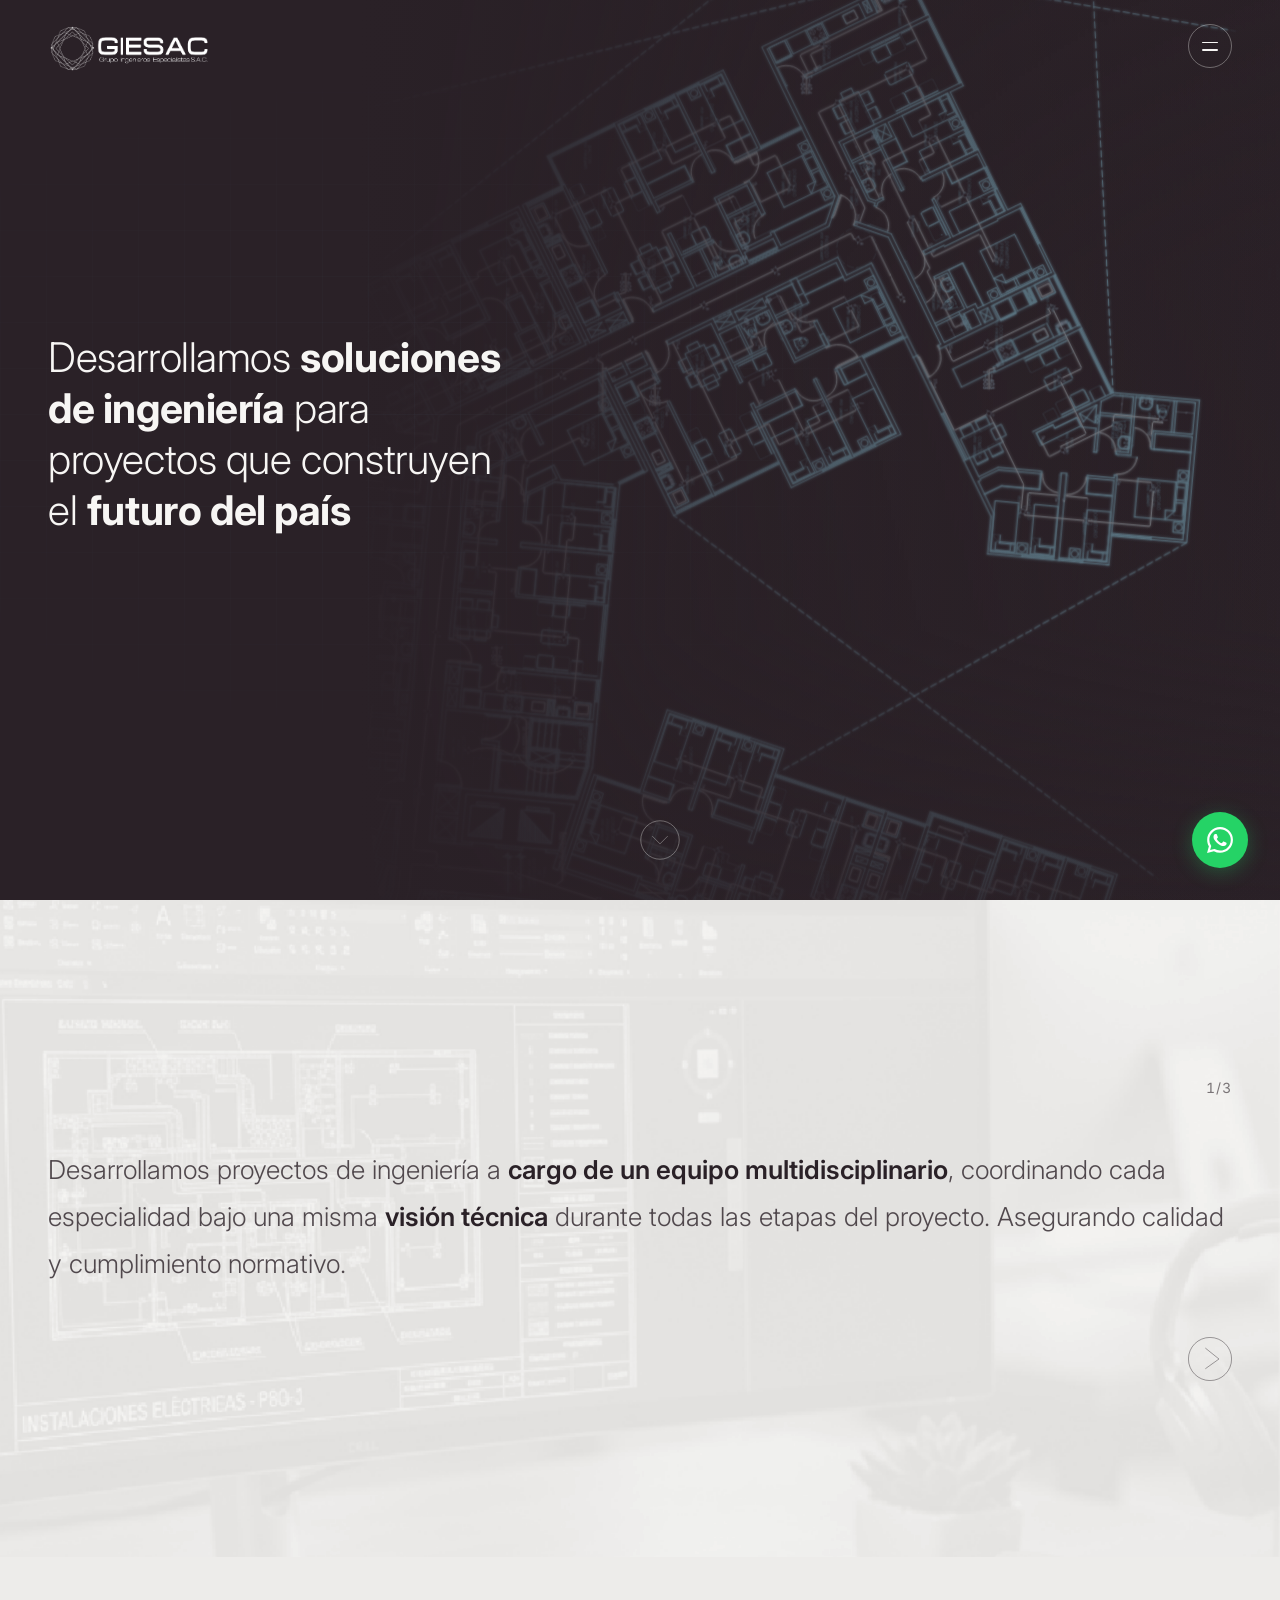
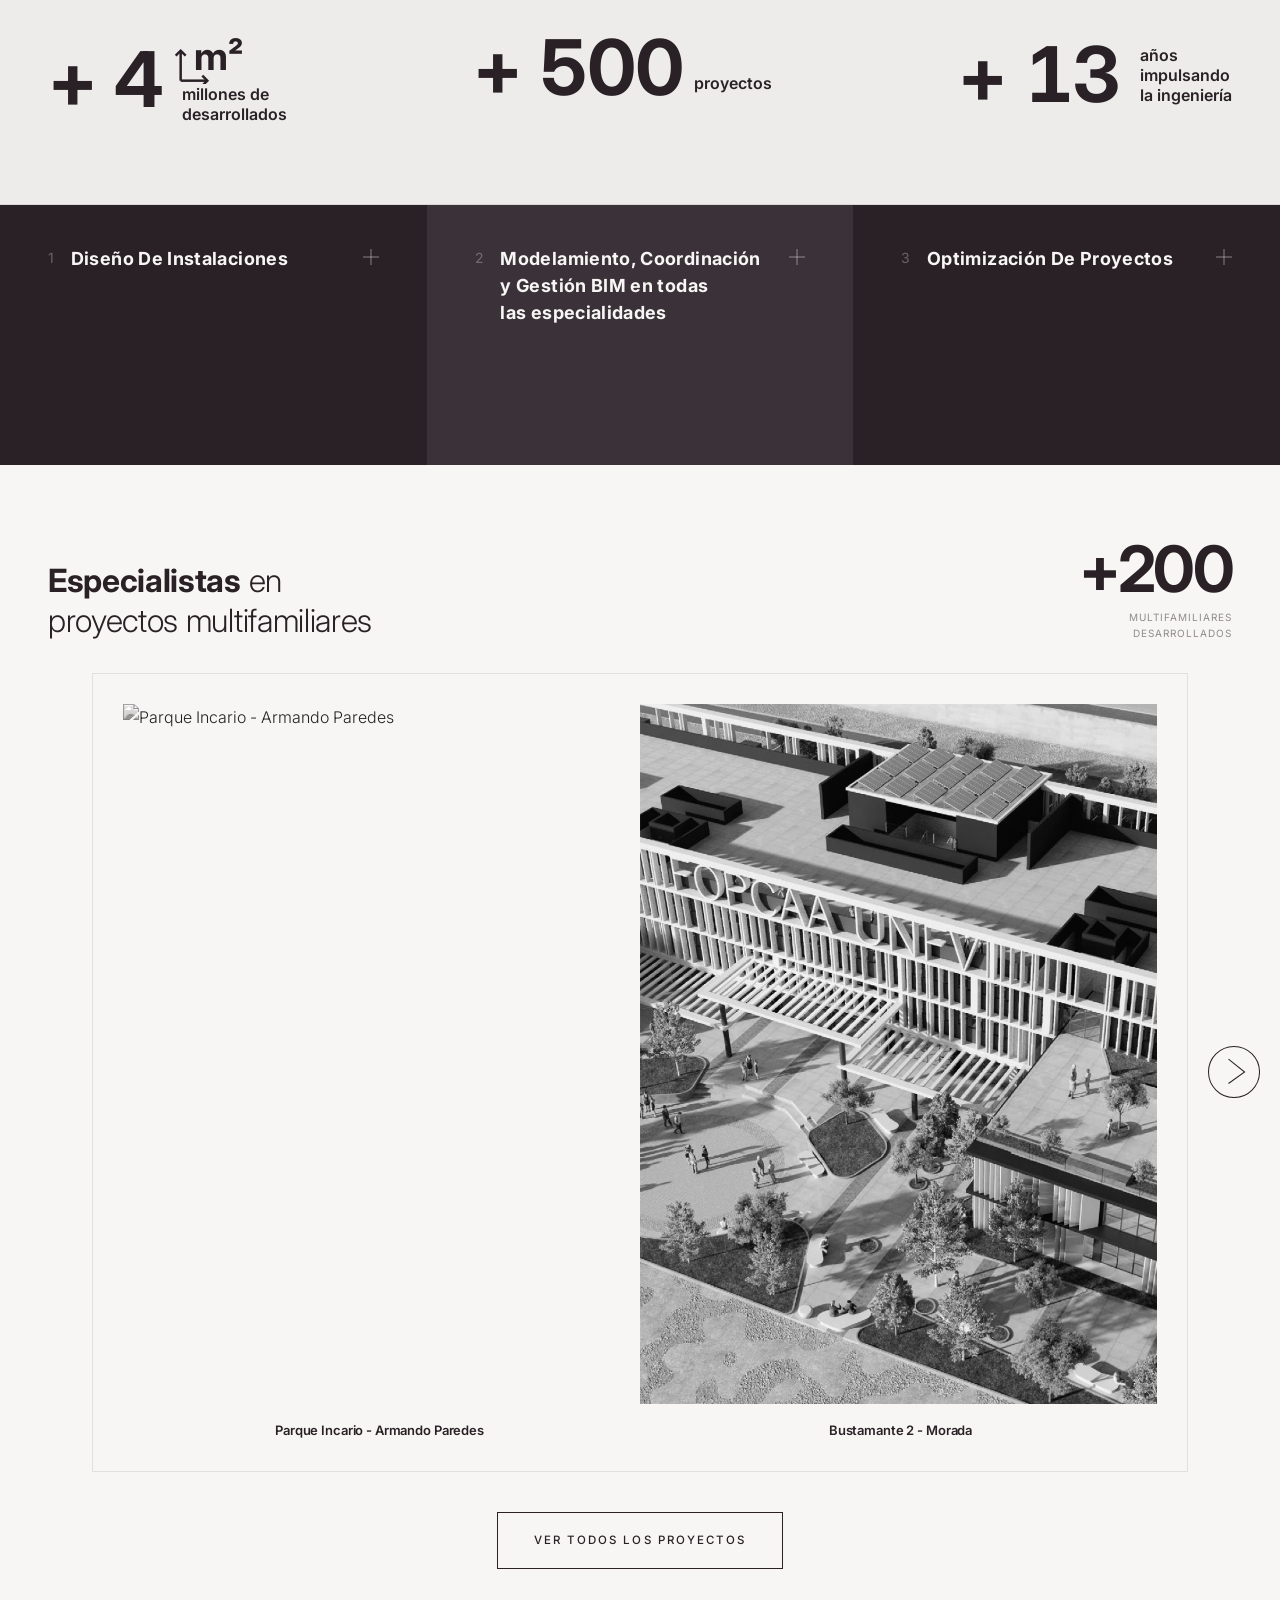
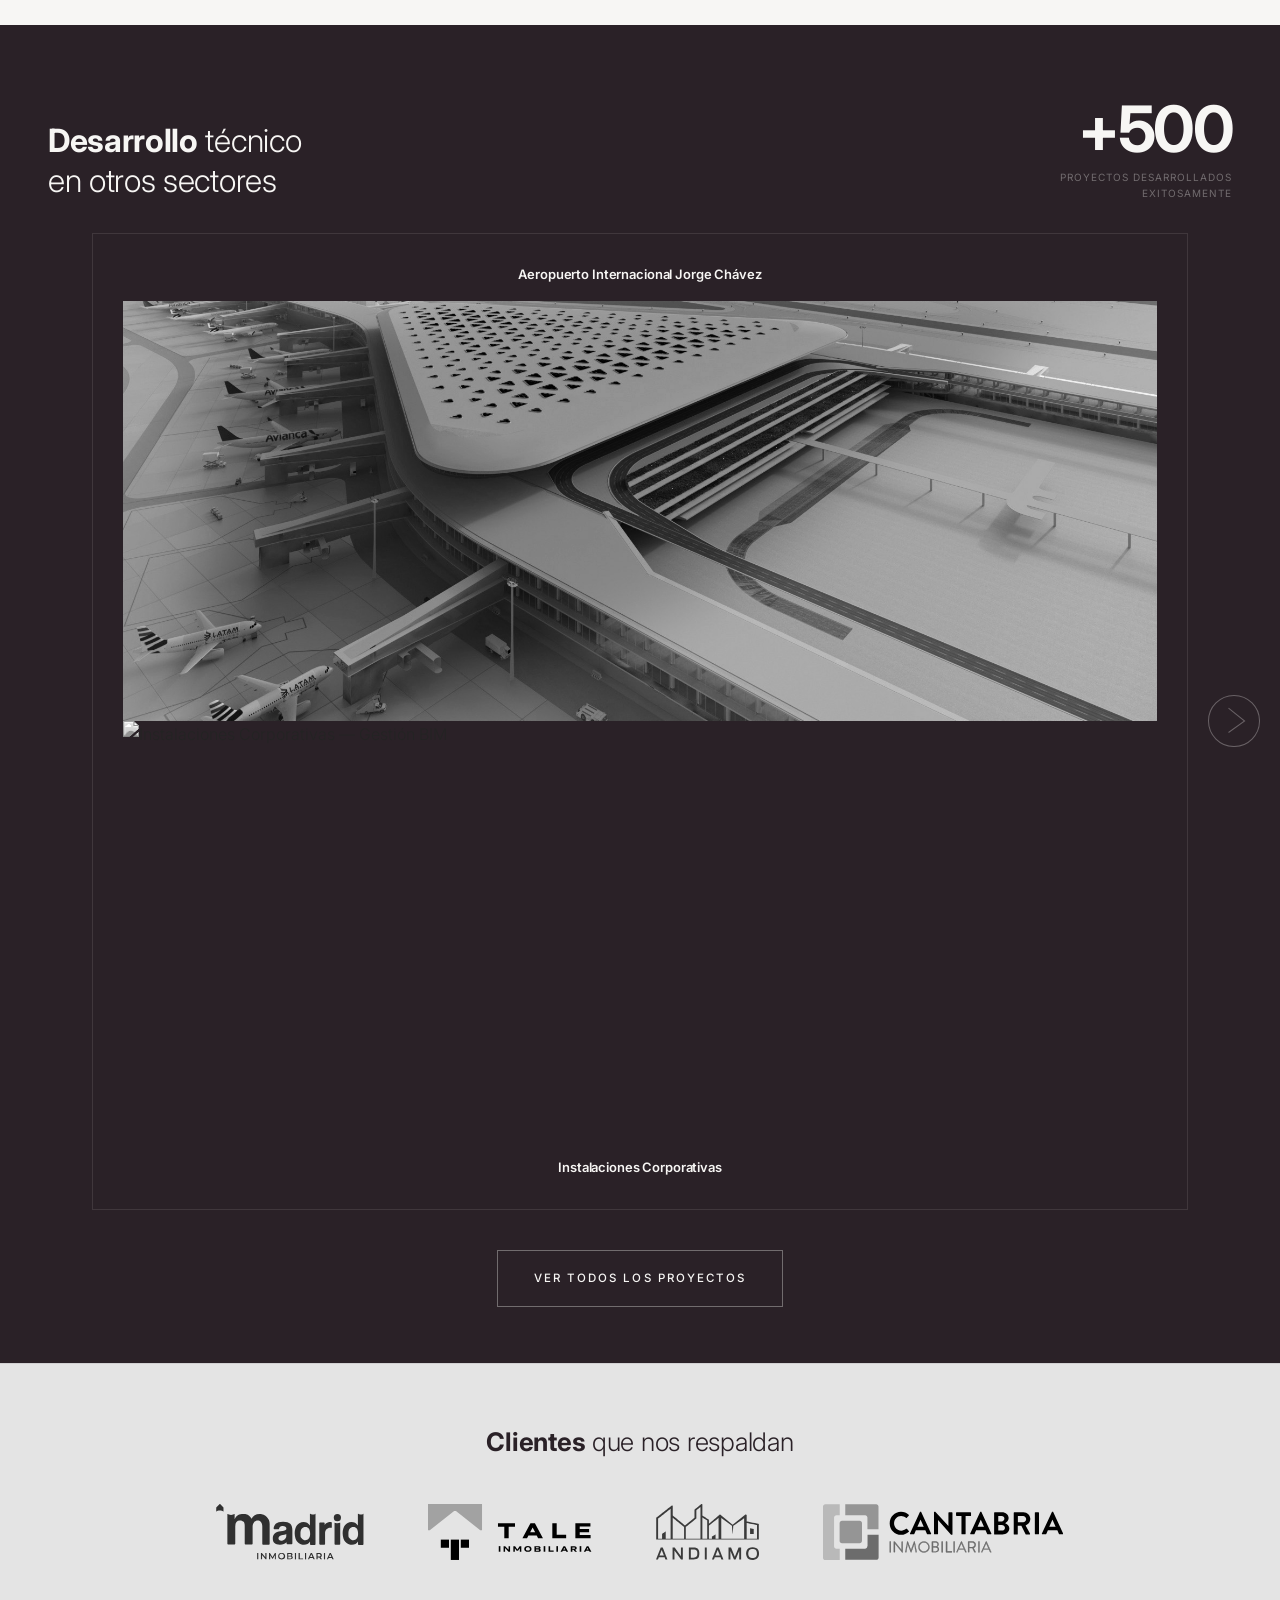
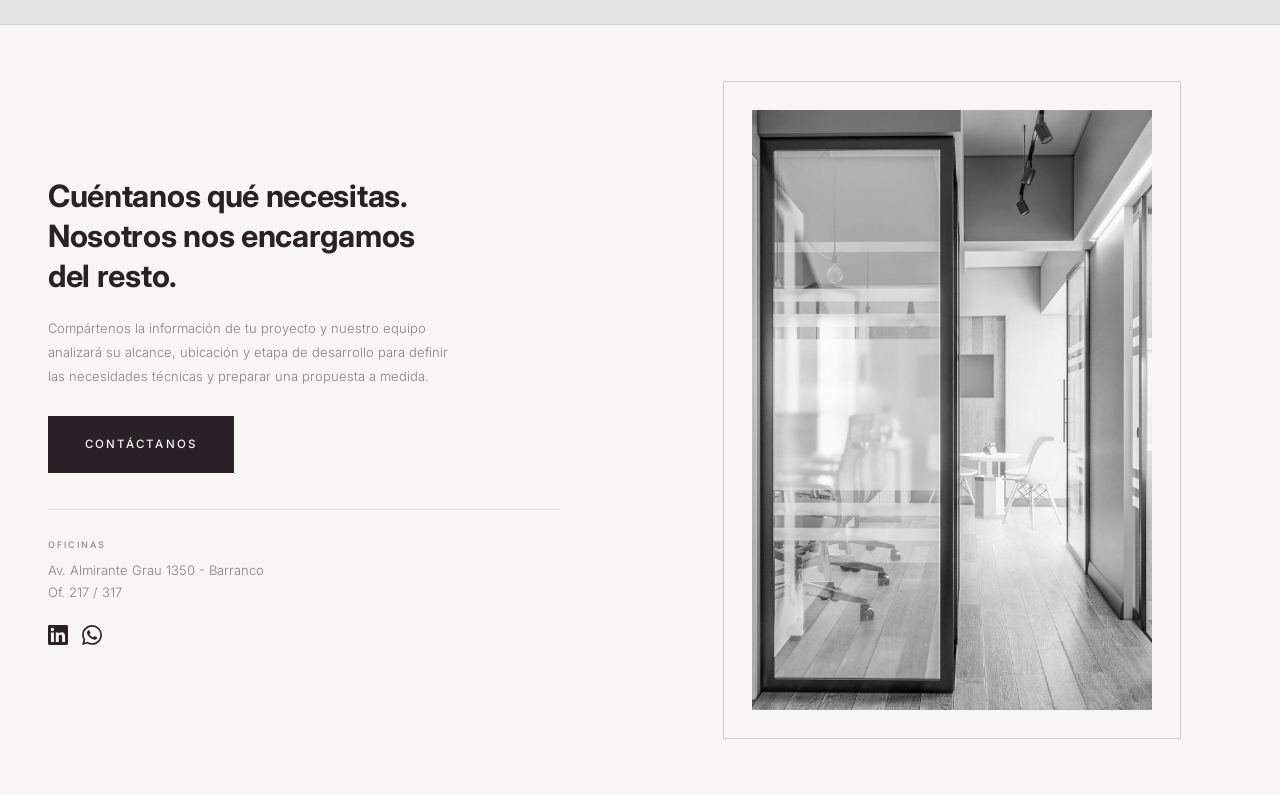
==== commit cc46d8e8: "update theme" ====
--- a/index.html
+++ b/index.html
@@ -11,7 +11,6 @@
   <link rel="canonical" href="https://giesac.com.pe/">
   <link rel="preconnect" href="https://fonts.googleapis.com">
   <link rel="preconnect" href="https://fonts.gstatic.com" crossorigin>
-  <link rel="preload" as="image" href="images/recurso-hero-blueprint.png" fetchpriority="high">
   <link rel="preload" as="style" href="styles.css">
   <link rel="stylesheet" href="styles.css">
   <meta property="og:type" content="website">
@@ -66,7 +65,7 @@
   <a href="#main-content" class="skip-link">Ir al contenido principal</a>
 
   <!-- Header minimalista: solo logo + botón circular de menú -->
-  <header id="mainHeader" class="header--dark">
+  <header id="mainHeader" class="header--over-dark">
     <nav class="nav-minimal">
       <a href="index.html" class="brand" aria-label="GIESAC — Inicio">
         <img src="images/logo-blanco.png" alt="GIESAC" class="nav-logo nav-logo--light" width="120" height="30"
@@ -118,18 +117,14 @@
   <main id="main-content">
 
     <!-- ==================== HERO ==================== -->
-    <section class="hero-v2" aria-label="Portada GIESAC">
-      <!-- Fondo foto (provisional) / video (cuando esté disponible) -->
-      <div class="hero-v2__image" aria-hidden="true">
-        <img src="images/recurso-hero-blueprint.png" alt="" width="1305" height="855" loading="eager"
-          fetchpriority="high" decoding="async">
-        <!-- Cuando esté el video final, descomentar y quitar el <img> de arriba:
-        <video class="hero-v2__video" autoplay muted loop playsinline
-          poster="images/recurso-hero-blueprint.png">
-          <source src="videos/hero.mp4" type="video/mp4">
-        </video>
-        -->
-      </div>
+    <section class="hero-v2" aria-label="Portada GIESAC" data-theme="dark">
+      <!-- Fondo SVG animado blueprint (hero-alumbrado) -->
+      <div class="hero-v2__bg" id="hero-bg-container" aria-hidden="true">
+      </div>
+      <!-- Overlay de legibilidad — gradiente diagonal (blueprint) -->
+      <div class="hero-v2__scrim" aria-hidden="true"></div>
+      <!-- Grid técnico sutil -->
+      <div class="hero-v2__grid" aria-hidden="true"></div>
       <!-- Overlay gradiente oscuro izquierda -->
       <div class="hero-v2__overlay" aria-hidden="true"></div>
       <!-- Contenido anclado abajo-izquierda -->
@@ -195,9 +190,53 @@
         </div>
       </div>
     </section>
-
+    <!-- ==================== STATS STRIP ==================== -->
+    <section class="home-stats-strip">
+      <div class="wrap">
+        <div class="home-stats-strip__grid fade">
+          
+          <!-- Stat 1: m2 -->
+          <div class="home-stat home-stat--area">
+            <div class="home-stat__number">+ 4</div>
+            <div class="home-stat__content">
+              <div class="home-stat__top">
+                <div class="home-stat__m2-wrap">
+                  <svg class="home-stat__axis-icon" width="40" height="40" viewBox="0 0 24 24" fill="none" stroke="var(--ink)" stroke-width="1.5">
+                    <!-- Eje Y con flecha -->
+                    <path d="M4 22V4" />
+                    <path d="M1 7l3-3 3 3" />
+                    <!-- Eje X con flecha -->
+                    <path d="M4 22h16" />
+                    <path d="M17 19l3 3-3 3" />
+                  </svg>
+                  m&sup2;
+                </div>
+              </div>
+              <div class="home-stat__text">
+                millones de<br>desarrollados
+              </div>
+            </div>
+          </div>
+
+          <!-- Stat 2: Proyectos -->
+          <div class="home-stat home-stat--projects">
+            <div class="home-stat__number">+ 500</div>
+            <div class="home-stat__text">proyectos</div>
+          </div>
+
+          <!-- Stat 3: Años -->
+          <div class="home-stat home-stat--years">
+            <div class="home-stat__number">+ 13</div>
+            <div class="home-stat__content">
+              <div class="home-stat__text">años<br>impulsando<br>la ingeniería</div>
+            </div>
+          </div>
+
+        </div>
+      </div>
+    </section>
     <!-- ==================== SERVICIOS STRIP (DARK) ==================== -->
-    <section class="services-strip" aria-label="Nuestros servicios">
+    <section class="services-strip" aria-label="Nuestros servicios" data-theme="dark">
       <div class="services-strip__inner fade">
         <details class="services-strip__item">
           <summary class="services-strip__content">
@@ -313,7 +352,7 @@
     </section>
 
     <!-- ==================== PROYECTOS OTROS SECTORES (DARK) ==================== -->
-    <section class="projects-carousel projects-carousel--dark" aria-label="Proyectos en otros sectores">
+    <section class="projects-carousel projects-carousel--dark" aria-label="Proyectos en otros sectores" data-theme="dark">
       <div class="wrap">
         <div class="projects-carousel__head fade">
           <div class="projects-carousel__title">
@@ -398,20 +437,20 @@
         <h2 class="clients-new__title fade"><strong>Clientes</strong> que nos respaldan</h2>
         <div class="clients-new__grid fade fade-delay-1">
           <div class="clients-new__logo">
-            <img src="images/clientes/madrid-nuevo.png" alt="Madrid Inmobiliaria" width="160" height="56" loading="lazy"
+            <img src="images/clientes/madrid.svg" alt="Madrid Inmobiliaria" width="160" height="56" loading="lazy"
               decoding="async">
           </div>
           <div class="clients-new__logo">
-            <img src="images/clientes/tale-nuevo.png" alt="Tale Inmobiliaria" width="160" height="56" loading="lazy"
+            <img src="images/clientes/tale.svg" alt="Tale Inmobiliaria" width="160" height="56" loading="lazy"
               decoding="async">
           </div>
           <div class="clients-new__logo">
-            <img src="images/clientes/andiamo-nuevo.png" alt="Andiamo" width="160" height="56" loading="lazy"
+            <img src="images/clientes/andiamo.svg" alt="Andiamo" width="160" height="56" loading="lazy"
               decoding="async">
           </div>
           <div class="clients-new__logo">
-            <img src="images/clientes/cantabria-inmobiliaria.png" alt="Cantabria Inmobiliaria" width="160" height="56"
-              loading="lazy" decoding="async">
+            <img src="images/clientes/cantabria.svg" alt="Cantabria Inmobiliaria" width="160" height="56" loading="lazy"
+              decoding="async">
           </div>
         </div>
       </div>
@@ -472,6 +511,16 @@
   <script src="js/proyectos-data.js"></script>
   <script src="js/proyecto-modal.js"></script>
   <script src="js/main.js"></script>
+
+  <!-- Activa animaciones del hero-blueprint después de que la página pinte -->
+  <script>
+    'use strict';
+    requestAnimationFrame(function() {
+      requestAnimationFrame(function() {
+        document.body.classList.add('play');
+      });
+    });
+  </script>
 </body>
 
 </html>
--- a/styles.css
+++ b/styles.css
@@ -325,7 +325,7 @@
 
 /* ---- Header: minimalista logo + botón circular ---- */
 header {
-  position: fixed;
+  position: absolute;
   top: 0;
   left: 0;
   right: 0;
@@ -343,13 +343,13 @@
   margin: 0 auto;
 }
 
-/* Scrolled: fondo claro */
+/* Scrolled: sin fondo, solo logo y botón */
 header.scrolled {
-  background: rgba(245, 245, 245, 0.92);
-  backdrop-filter: blur(20px);
-  -webkit-backdrop-filter: blur(20px);
-  border-bottom: 1px solid rgba(59, 49, 53, 0.06);
-  box-shadow: 0 1px 20px rgba(59, 49, 53, 0.06);
+  background: transparent;
+  backdrop-filter: none;
+  -webkit-backdrop-filter: none;
+  border-bottom: none;
+  box-shadow: none;
 }
 
 /* Brand / logo */
@@ -358,8 +358,16 @@
   align-items: center;
 }
 
-/* Botón circular de menú */
+/* Utility: JS usa esta clase para hacer elementFromPoint() a través del botón */
+.pointer-events-none {
+  pointer-events: none !important;
+}
+
+/* Botón circular de menú — fijo, sigue la pantalla */
 .menu-btn {
+  position: fixed;
+  top: 24px;
+  right: 48px;
   width: 44px;
   height: 44px;
   border-radius: 50%;
@@ -400,6 +408,7 @@
   transform: translateY(-3.75px) rotate(-45deg);
 }
 
+
 /* Scrolled: botón oscuro */
 header.scrolled .menu-btn {
   border-color: var(--ink-20);
@@ -412,6 +421,20 @@
 
 header.scrolled .menu-btn__bar {
   background: var(--ink);
+}
+
+/* Override: scrolled pero sobre sección oscura → mantener blanco */
+header.scrolled.header--over-dark .menu-btn {
+  border-color: var(--white-35);
+}
+
+header.scrolled.header--over-dark .menu-btn:hover {
+  border-color: var(--white-70);
+  background: rgba(255, 255, 255, 0.08);
+}
+
+header.scrolled.header--over-dark .menu-btn__bar {
+  background: var(--bg1);
 }
 
 
@@ -569,10 +592,10 @@
 }
 
 /* ============================================================
-   HOME V2 — Header Dark Mode (sobre hero oscuro)
+   Header — Logo base styles
    ============================================================ */
 
-/* Logo swap: blanco en hero oscuro, negro al hacer scroll */
+/* Por defecto: logo negro, barras tinta */
 .nav-logo--light {
   display: none;
 }
@@ -581,83 +604,157 @@
   display: block;
 }
 
-.header--dark .nav-logo--light {
+/* ============================================================
+   Dynamic dark-section detection — applied by JS via scroll
+   ============================================================ */
+
+/* Smooth crossfade on all header interactive elements */
+.menu-btn__bar {
+  transition: background 0.3s ease;
+}
+
+.menu-btn {
+  transition: border-color 0.3s ease, background 0.3s ease;
+}
+
+/* === Over a dark section: logo blanco + barras blancas === */
+.header--over-dark .nav-logo--light {
   display: block;
 }
 
-.header--dark .nav-logo--dark {
+.header--over-dark .nav-logo--dark {
   display: none;
 }
 
-.header--dark .menu-btn {
+.header--over-dark .menu-btn {
   border-color: var(--white-35);
 }
 
-.header--dark .menu-btn:hover {
+.header--over-dark .menu-btn:hover {
   border-color: var(--white-70);
   background: rgba(255, 255, 255, 0.08);
 }
 
-.header--dark .menu-btn__bar {
+.header--over-dark .menu-btn__bar {
   background: var(--bg1);
 }
 
-/* Scrolled: fondo translúcido, logo y botón negros */
-.header--dark.scrolled {
-  background: var(--white-50);
-  box-shadow: none;
-}
-
-.header--dark.scrolled .nav-logo--light {
-  display: none;
-}
-
-.header--dark.scrolled .nav-logo--dark {
-  display: block;
-}
-
-.header--dark.scrolled .menu-btn {
-  border-color: var(--ink-20);
-}
-
-.header--dark.scrolled .menu-btn__bar {
-  background: var(--ink);
-}
-
 /* ============================================================
-   HOME V2 — Hero (full-bleed blueprint)
+   HOME V2 — Hero (full-bleed blueprint animado)
    ============================================================ */
 
+/* Variables de color del SVG — valores exactos de hero-alumbrado.html */
 .hero-v2 {
+  --wall-lite:  rgba(143, 227, 255, 0.34);  /* cyan tenue original  */
+  --wall-dark:  rgba(191, 231, 255, 0.62);  /* cyan brillante orig. */
+  --draw-lite:  #9fe8ff;                    /* draw layer lite orig. */
+  --draw-dark:  #e7fbff;                    /* draw layer dark orig. */
+  --hero-grid-line: rgba(143, 227, 255, 0.14); /* navy-line original */
+
   position: relative;
   min-height: 100vh;
   background: var(--ink);
   overflow: hidden;
   display: flex;
-  align-items: flex-end;
-}
-
-/* Blueprint image covers entire section */
-.hero-v2__image {
+  align-items: center;
+  isolation: isolate;
+}
+
+@media (min-width: 1024px) {
+  .hero-v2 {
+    height: 100vh;
+    min-height: 0;
+  }
+}
+
+/* ---- Fondo SVG animado (blueprint eléctrico) ---- */
+.hero-v2__bg {
+  position: absolute;
+  inset: -6% -6%;
+  z-index: 0;
+  animation: hero-drift 46s ease-in-out 7.5s infinite alternate;
+}
+
+.hero-v2__bg .blueprint-svg {
+  width: 100%;
+  height: 100%;
+  display: block;
+}
+
+/* Drift suave del plano de fondo */
+@keyframes hero-drift {
+  0%   { transform: scale(1)    translate(0, 0); }
+  100% { transform: scale(1.07) translate(-1.2%, -1.4%); }
+}
+
+/* Animación de reveal diagonal (wipe) */
+.hero-v2__bg .wipe-rect {
+  animation: wipeGrow 5.3s cubic-bezier(.32, .72, .28, 1) 0.23s both;
+}
+
+@keyframes wipeGrow {
+  from { width: 0px; }
+  to   { width: 1800px; }
+}
+
+/* Línea de barrido que sigue el borde del reveal */
+.hero-v2__bg .wipe-line {
+  opacity: 0.95;
+  animation:
+    lineMove 5.3s cubic-bezier(.32, .72, .28, 1) 0.23s both,
+    lineFade 1.2s ease-in 4.8s forwards;
+}
+
+@keyframes lineMove {
+  from { x: -900px; }
+  to   { x:  900px; }
+}
+
+@keyframes lineFade {
+  to { opacity: 0; }
+}
+
+/* Líneas del draw-layer que se dibujan con stroke-dashoffset */
+@keyframes drawline {
+  to { stroke-dashoffset: 0; }
+}
+
+@keyframes fadeinshape {
+  to { opacity: 1; }
+}
+
+/* Overlay de legibilidad — gradiente de lectura sobre el plano */
+.hero-v2__scrim {
   position: absolute;
   inset: 0;
-  z-index: 0;
-}
-
-.hero-v2__image img {
-  width: 100%;
-  height: 100%;
-  object-fit: cover;
-  object-position: right center;
-  opacity: 0.75;
-}
-
-.hero-v2__video {
-  width: 100%;
-  height: 100%;
-  object-fit: cover;
-  object-position: right center;
-  opacity: 0.75;
+  z-index: 1;
+  background:
+    linear-gradient(100deg,
+      rgba(42, 33, 39, 0.95) 0%,
+      rgba(42, 33, 39, 0.82) 28%,
+      rgba(42, 33, 39, 0.32) 54%,
+      rgba(42, 33, 39, 0.52) 100%),
+    linear-gradient(180deg,
+      rgba(42, 33, 39, 0.32) 0%,
+      rgba(42, 33, 39, 0.05) 30%,
+      rgba(42, 33, 39, 0.12) 70%,
+      rgba(42, 33, 39, 0.78) 100%);
+  pointer-events: none;
+}
+
+/* Grid overlay sutil (efecto técnico / digital) */
+.hero-v2__grid {
+  position: absolute;
+  inset: 0;
+  z-index: 2;
+  opacity: 0.18;
+  background-image:
+    linear-gradient(var(--hero-grid-line) 1px, transparent 1px),
+    linear-gradient(90deg, var(--hero-grid-line) 1px, transparent 1px);
+  background-size: 46px 46px;
+  mask-image: radial-gradient(ellipse 70% 60% at 30% 45%, black 0%, transparent 72%);
+  -webkit-mask-image: radial-gradient(ellipse 70% 60% at 30% 45%, black 0%, transparent 72%);
+  pointer-events: none;
 }
 
 /* Dark gradient: full left half solid, fades to transparent right */
@@ -673,22 +770,25 @@
   pointer-events: none;
 }
 
-/* Text container — anchored bottom-left */
+/* Text container — vertically centered, aligned left */
 .hero-v2__inner {
   position: relative;
-  z-index: 2;
-  padding: 160px 48px 72px;
-  max-width: 620px;
+  z-index: 5;
+  padding: 0 48px; /* Removed top/bottom padding for true flex center */
+  max-width: 620px; /* Constrain width to keep it on the left */
+  margin: 0;
+  text-align: left;
+  width: 100%;
 }
 
 .hero-v2__text h1 {
   font-family: var(--font);
-  font-size: clamp(28px, 3.8vw, 58px);
+  font-size: clamp(24px, 3.2vw, 48px); /* Smaller font size */
   font-weight: 300;
-  line-height: 1.2;
-  letter-spacing: -0.02em;
+  line-height: 1.25;
+  letter-spacing: -0.01em;
   color: var(--bg1);
-  margin-bottom: 48px;
+  margin-bottom: 32px;
 }
 
 .hero-v2__text h1 strong {
@@ -705,17 +805,33 @@
   color: var(--white-45);
   transition: color 0.3s ease;
   line-height: 0;
-  z-index: 2;
+  z-index: 5;
 }
 
 .hero-v2__scroll:hover {
   color: var(--bg1);
+}
+
+/* Pausa todas las animaciones del blueprint hasta que la página esté lista
+   El script en el body agrega la clase .play al <body> via rAF            */
+body:not(.play) .hero-v2__bg,
+body:not(.play) .hero-v2__bg * {
+  animation-play-state: paused !important;
 }
 
 @media (max-width: 860px) {
   .hero-v2__inner {
     padding: 120px 24px 56px;
     max-width: 100%;
+  }
+
+  .hero-v2__scrim {
+    background:
+      linear-gradient(180deg,
+        rgba(42, 33, 39, 0.55) 0%,
+        rgba(42, 33, 39, 0.55) 40%,
+        rgba(42, 33, 39, 0.92) 78%,
+        rgba(42, 33, 39, 0.97) 100%);
   }
 
   .hero-v2__overlay {
@@ -723,6 +839,32 @@
         var(--ink) 0%,
         rgba(42, 33, 39, 0.7) 50%,
         transparent 100%);
+  }
+
+  .hero-v2__grid {
+    display: none;
+  }
+}
+
+/* Reduced motion: mostrar el plano estático, sin animaciones */
+@media (prefers-reduced-motion: reduce) {
+  .hero-v2__bg {
+    animation: none !important;
+  }
+
+  .hero-v2__bg .wipe-rect {
+    width: 1800px !important;
+    animation: none !important;
+  }
+
+  .hero-v2__bg .wipe-line {
+    opacity: 0 !important;
+    animation: none !important;
+  }
+
+  .hero-v2__bg [class*="draw-layer"] path {
+    stroke-dashoffset: 0 !important;
+    animation: none !important;
   }
 }
 
@@ -885,6 +1027,107 @@
 
   .intro-split__slide {
     font-size: 20px;
+  }
+}
+
+
+/* ============================================================
+   HOME V2 — Stats Strip
+   ============================================================ */
+
+.home-stats-strip {
+  background-color: var(--bg2);
+  padding: 80px 0;
+  border-bottom: 1px solid var(--ink-10);
+}
+
+.home-stats-strip__grid {
+  display: flex;
+  justify-content: space-between;
+  align-items: flex-start;
+  flex-wrap: wrap;
+  gap: 40px;
+}
+
+.home-stat {
+  display: flex;
+  align-items: center;
+  gap: 20px;
+  color: var(--ink);
+}
+
+.home-stat__number {
+  font-size: clamp(64px, 6vw, 100px);
+  font-weight: 700;
+  line-height: 1;
+  letter-spacing: -0.03em;
+  font-feature-settings: "tnum";
+  font-variant-numeric: tabular-nums;
+}
+
+.home-stat__content {
+  display: flex;
+  flex-direction: column;
+}
+
+.home-stat__text {
+  font-size: 16px;
+  font-weight: 600;
+  line-height: 1.25;
+}
+
+/* Stat 1: Area (m2) */
+.home-stat--area .home-stat__top {
+  display: flex;
+  align-items: flex-end;
+  margin-bottom: 4px;
+}
+
+.home-stat--area .home-stat__m2-wrap {
+  font-size: clamp(28px, 3vw, 42px);
+  font-weight: 700;
+  line-height: 1;
+  position: relative;
+  display: inline-flex;
+  align-items: flex-end;
+  padding-left: 12px;
+  padding-bottom: 4px;
+}
+
+.home-stat--area .home-stat__axis-icon {
+  position: absolute;
+  bottom: -4px;
+  left: -8px;
+  width: 40px;
+  height: 40px;
+  pointer-events: none;
+}
+
+/* Stat 2: Proyectos */
+.home-stat--projects {
+  flex-direction: row;
+  align-items: flex-end;
+  gap: 12px;
+}
+
+.home-stat--projects .home-stat__number {
+  line-height: 0.8;
+}
+
+.home-stat--projects .home-stat__text {
+  margin-bottom: 6px;
+}
+
+/* Stat 3: Años */
+.home-stat--years {
+  align-items: center;
+}
+
+@media (max-width: 900px) {
+  .home-stats-strip__grid {
+    flex-direction: column;
+    align-items: center;
+    gap: 60px;
   }
 }
 
@@ -1741,7 +1984,8 @@
   position: relative;
   z-index: 2;
   width: 100%;
-  padding: 200px 0 64px;
+  padding-top: 200px;
+  padding-bottom: 64px;
 }
 
 .page-hero .breadcrumb {
@@ -1795,7 +2039,8 @@
   }
 
   .page-hero .wrap {
-    padding: 130px 0 48px;
+    padding-top: 130px;
+    padding-bottom: 48px;
   }
 
   .page-hero .stat-row {
@@ -2211,6 +2456,189 @@
   .team-card {
     grid-template-columns: 1fr;
     gap: 30px;
+  }
+}
+
+/* ---- Team Card v2 (Prototipo 3 columnas) ---- */
+.team-card-v2 {
+  display: grid;
+  grid-template-columns: 1fr 340px 1.2fr;
+  gap: 48px;
+  align-items: stretch;
+  padding: 80px 0;
+  border-bottom: 1px solid var(--ink-10);
+}
+
+.team-card-v2:first-child {
+  padding-top: 0;
+}
+
+/* Columna 1: Identidad */
+.team-card-v2__identity {
+  display: flex;
+  flex-direction: column;
+}
+
+.team-card-v2__identity h3 {
+  font-size: clamp(26px, 2.5vw, 36px);
+  font-weight: 700;
+  line-height: 1.1;
+  letter-spacing: -0.02em;
+  color: var(--ink);
+  margin-bottom: 8px;
+}
+
+.team-card-v2__identity h3 .prefix {
+  font-size: clamp(16px, 1.5vw, 20px);
+  font-weight: 400;
+  color: var(--ink-60);
+  display: block;
+  margin-bottom: 4px;
+}
+
+.team-card-v2__identity .rol {
+  font-size: 14px;
+  color: var(--ink-80);
+  font-weight: 500;
+  margin-bottom: 24px;
+}
+
+.team-card-v2__links {
+  display: flex;
+  gap: 16px;
+  font-size: 13px;
+  margin-bottom: auto; /* Empuja especialización al fondo */
+}
+
+.team-card-v2__links a {
+  color: var(--ink-40);
+  transition: color 0.3s ease;
+  text-decoration: none;
+}
+
+.team-card-v2__links a:hover {
+  color: var(--accent);
+}
+
+.team-card-v2__spec {
+  margin-top: 40px;
+}
+
+.team-card-v2__spec .spec-title {
+  display: block;
+  font-size: 11px;
+  color: var(--ink-40);
+  margin-bottom: 8px;
+}
+
+.team-card-v2__spec p {
+  font-size: 13px;
+  color: var(--ink-60);
+  font-weight: 500;
+  line-height: 1.5;
+}
+
+/* Columna 2: Imagen */
+.team-card-v2__image {
+  background-color: var(--bg2);
+  border-radius: 16px;
+  overflow: hidden;
+  display: flex;
+  align-items: center;
+  justify-content: center;
+}
+
+.team-card-v2__image img {
+  width: 100%;
+  height: 100%;
+  aspect-ratio: 1/1;
+  object-fit: cover;
+  object-position: top;
+  mix-blend-mode: multiply; /* Integrar fondo de la foto si es blanco con el gris */
+}
+
+/* Columna 3: Biografía */
+.team-card-v2__bio {
+  display: flex;
+  flex-direction: column;
+}
+
+.team-card-v2__bio p {
+  font-size: 14px;
+  color: var(--ink-80);
+  line-height: 1.7;
+  margin-bottom: 16px;
+  max-width: 90%;
+}
+
+.team-card-v2__bio p:last-of-type {
+  margin-bottom: 0;
+}
+
+.team-card-v2__nav {
+  margin-top: auto; /* Lo empuja abajo */
+  display: flex;
+  align-items: center;
+  justify-content: flex-end;
+  gap: 24px;
+}
+
+.team-card-v2__nav .nav-count {
+  font-size: 12px;
+  color: var(--ink-40);
+  font-weight: 500;
+}
+
+.team-card-v2__nav .nav-button {
+  width: 48px;
+  height: 48px;
+  border-radius: 50%;
+  border: 1px solid var(--ink-20);
+  background: transparent;
+  color: var(--ink);
+  display: flex;
+  align-items: center;
+  justify-content: center;
+  cursor: pointer;
+  transition: all 0.3s ease;
+}
+
+.team-card-v2__nav .nav-button:hover {
+  border-color: var(--ink);
+  background: var(--ink);
+  color: var(--bg1);
+}
+
+/* Responsive */
+@media (max-width: 1024px) {
+  .team-card-v2 {
+    grid-template-columns: 1fr 1fr;
+    gap: 32px;
+  }
+  .team-card-v2__image {
+    grid-column: 1 / -1;
+    grid-row: 1;
+    max-width: 400px;
+    margin: 0 auto;
+  }
+}
+
+@media (max-width: 768px) {
+  .team-card-v2 {
+    grid-template-columns: 1fr;
+    gap: 32px;
+  }
+  
+  .team-card-v2__image {
+    grid-column: 1;
+  }
+
+  .team-card-v2__bio p {
+    max-width: 100%;
+  }
+  
+  .team-card-v2__nav {
+    margin-top: 32px;
   }
 }
 
--- a/styles.css
+++ b/styles.css
@@ -325,7 +325,7 @@
 
 /* ---- Header: minimalista logo + botón circular ---- */
 header {
-  position: fixed;
+  position: absolute;
   top: 0;
   left: 0;
   right: 0;
@@ -343,13 +343,13 @@
   margin: 0 auto;
 }
 
-/* Scrolled: fondo claro */
+/* Scrolled: sin fondo, solo logo y botón */
 header.scrolled {
-  background: rgba(245, 245, 245, 0.92);
-  backdrop-filter: blur(20px);
-  -webkit-backdrop-filter: blur(20px);
-  border-bottom: 1px solid rgba(59, 49, 53, 0.06);
-  box-shadow: 0 1px 20px rgba(59, 49, 53, 0.06);
+  background: transparent;
+  backdrop-filter: none;
+  -webkit-backdrop-filter: none;
+  border-bottom: none;
+  box-shadow: none;
 }
 
 /* Brand / logo */
@@ -358,8 +358,16 @@
   align-items: center;
 }
 
-/* Botón circular de menú */
+/* Utility: JS usa esta clase para hacer elementFromPoint() a través del botón */
+.pointer-events-none {
+  pointer-events: none !important;
+}
+
+/* Botón circular de menú — fijo, sigue la pantalla */
 .menu-btn {
+  position: fixed;
+  top: 24px;
+  right: 48px;
   width: 44px;
   height: 44px;
   border-radius: 50%;
@@ -400,6 +408,7 @@
   transform: translateY(-3.75px) rotate(-45deg);
 }
 
+
 /* Scrolled: botón oscuro */
 header.scrolled .menu-btn {
   border-color: var(--ink-20);
@@ -412,6 +421,20 @@
 
 header.scrolled .menu-btn__bar {
   background: var(--ink);
+}
+
+/* Override: scrolled pero sobre sección oscura → mantener blanco */
+header.scrolled.header--over-dark .menu-btn {
+  border-color: var(--white-35);
+}
+
+header.scrolled.header--over-dark .menu-btn:hover {
+  border-color: var(--white-70);
+  background: rgba(255, 255, 255, 0.08);
+}
+
+header.scrolled.header--over-dark .menu-btn__bar {
+  background: var(--bg1);
 }
 
 
@@ -569,10 +592,10 @@
 }
 
 /* ============================================================
-   HOME V2 — Header Dark Mode (sobre hero oscuro)
+   Header — Logo base styles
    ============================================================ */
 
-/* Logo swap: blanco en hero oscuro, negro al hacer scroll */
+/* Por defecto: logo negro, barras tinta */
 .nav-logo--light {
   display: none;
 }
@@ -581,83 +604,157 @@
   display: block;
 }
 
-.header--dark .nav-logo--light {
+/* ============================================================
+   Dynamic dark-section detection — applied by JS via scroll
+   ============================================================ */
+
+/* Smooth crossfade on all header interactive elements */
+.menu-btn__bar {
+  transition: background 0.3s ease;
+}
+
+.menu-btn {
+  transition: border-color 0.3s ease, background 0.3s ease;
+}
+
+/* === Over a dark section: logo blanco + barras blancas === */
+.header--over-dark .nav-logo--light {
   display: block;
 }
 
-.header--dark .nav-logo--dark {
+.header--over-dark .nav-logo--dark {
   display: none;
 }
 
-.header--dark .menu-btn {
+.header--over-dark .menu-btn {
   border-color: var(--white-35);
 }
 
-.header--dark .menu-btn:hover {
+.header--over-dark .menu-btn:hover {
   border-color: var(--white-70);
   background: rgba(255, 255, 255, 0.08);
 }
 
-.header--dark .menu-btn__bar {
+.header--over-dark .menu-btn__bar {
   background: var(--bg1);
 }
 
-/* Scrolled: fondo translúcido, logo y botón negros */
-.header--dark.scrolled {
-  background: var(--white-50);
-  box-shadow: none;
-}
-
-.header--dark.scrolled .nav-logo--light {
-  display: none;
-}
-
-.header--dark.scrolled .nav-logo--dark {
-  display: block;
-}
-
-.header--dark.scrolled .menu-btn {
-  border-color: var(--ink-20);
-}
-
-.header--dark.scrolled .menu-btn__bar {
-  background: var(--ink);
-}
-
 /* ============================================================
-   HOME V2 — Hero (full-bleed blueprint)
+   HOME V2 — Hero (full-bleed blueprint animado)
    ============================================================ */
 
+/* Variables de color del SVG — valores exactos de hero-alumbrado.html */
 .hero-v2 {
+  --wall-lite:  rgba(143, 227, 255, 0.34);  /* cyan tenue original  */
+  --wall-dark:  rgba(191, 231, 255, 0.62);  /* cyan brillante orig. */
+  --draw-lite:  #9fe8ff;                    /* draw layer lite orig. */
+  --draw-dark:  #e7fbff;                    /* draw layer dark orig. */
+  --hero-grid-line: rgba(143, 227, 255, 0.14); /* navy-line original */
+
   position: relative;
   min-height: 100vh;
   background: var(--ink);
   overflow: hidden;
   display: flex;
-  align-items: flex-end;
-}
-
-/* Blueprint image covers entire section */
-.hero-v2__image {
+  align-items: center;
+  isolation: isolate;
+}
+
+@media (min-width: 1024px) {
+  .hero-v2 {
+    height: 100vh;
+    min-height: 0;
+  }
+}
+
+/* ---- Fondo SVG animado (blueprint eléctrico) ---- */
+.hero-v2__bg {
+  position: absolute;
+  inset: -6% -6%;
+  z-index: 0;
+  animation: hero-drift 46s ease-in-out 7.5s infinite alternate;
+}
+
+.hero-v2__bg .blueprint-svg {
+  width: 100%;
+  height: 100%;
+  display: block;
+}
+
+/* Drift suave del plano de fondo */
+@keyframes hero-drift {
+  0%   { transform: scale(1)    translate(0, 0); }
+  100% { transform: scale(1.07) translate(-1.2%, -1.4%); }
+}
+
+/* Animación de reveal diagonal (wipe) */
+.hero-v2__bg .wipe-rect {
+  animation: wipeGrow 5.3s cubic-bezier(.32, .72, .28, 1) 0.23s both;
+}
+
+@keyframes wipeGrow {
+  from { width: 0px; }
+  to   { width: 1800px; }
+}
+
+/* Línea de barrido que sigue el borde del reveal */
+.hero-v2__bg .wipe-line {
+  opacity: 0.95;
+  animation:
+    lineMove 5.3s cubic-bezier(.32, .72, .28, 1) 0.23s both,
+    lineFade 1.2s ease-in 4.8s forwards;
+}
+
+@keyframes lineMove {
+  from { x: -900px; }
+  to   { x:  900px; }
+}
+
+@keyframes lineFade {
+  to { opacity: 0; }
+}
+
+/* Líneas del draw-layer que se dibujan con stroke-dashoffset */
+@keyframes drawline {
+  to { stroke-dashoffset: 0; }
+}
+
+@keyframes fadeinshape {
+  to { opacity: 1; }
+}
+
+/* Overlay de legibilidad — gradiente de lectura sobre el plano */
+.hero-v2__scrim {
   position: absolute;
   inset: 0;
-  z-index: 0;
-}
-
-.hero-v2__image img {
-  width: 100%;
-  height: 100%;
-  object-fit: cover;
-  object-position: right center;
-  opacity: 0.75;
-}
-
-.hero-v2__video {
-  width: 100%;
-  height: 100%;
-  object-fit: cover;
-  object-position: right center;
-  opacity: 0.75;
+  z-index: 1;
+  background:
+    linear-gradient(100deg,
+      rgba(42, 33, 39, 0.95) 0%,
+      rgba(42, 33, 39, 0.82) 28%,
+      rgba(42, 33, 39, 0.32) 54%,
+      rgba(42, 33, 39, 0.52) 100%),
+    linear-gradient(180deg,
+      rgba(42, 33, 39, 0.32) 0%,
+      rgba(42, 33, 39, 0.05) 30%,
+      rgba(42, 33, 39, 0.12) 70%,
+      rgba(42, 33, 39, 0.78) 100%);
+  pointer-events: none;
+}
+
+/* Grid overlay sutil (efecto técnico / digital) */
+.hero-v2__grid {
+  position: absolute;
+  inset: 0;
+  z-index: 2;
+  opacity: 0.18;
+  background-image:
+    linear-gradient(var(--hero-grid-line) 1px, transparent 1px),
+    linear-gradient(90deg, var(--hero-grid-line) 1px, transparent 1px);
+  background-size: 46px 46px;
+  mask-image: radial-gradient(ellipse 70% 60% at 30% 45%, black 0%, transparent 72%);
+  -webkit-mask-image: radial-gradient(ellipse 70% 60% at 30% 45%, black 0%, transparent 72%);
+  pointer-events: none;
 }
 
 /* Dark gradient: full left half solid, fades to transparent right */
@@ -673,22 +770,25 @@
   pointer-events: none;
 }
 
-/* Text container — anchored bottom-left */
+/* Text container — vertically centered, aligned left */
 .hero-v2__inner {
   position: relative;
-  z-index: 2;
-  padding: 160px 48px 72px;
-  max-width: 620px;
+  z-index: 5;
+  padding: 0 48px; /* Removed top/bottom padding for true flex center */
+  max-width: 620px; /* Constrain width to keep it on the left */
+  margin: 0;
+  text-align: left;
+  width: 100%;
 }
 
 .hero-v2__text h1 {
   font-family: var(--font);
-  font-size: clamp(28px, 3.8vw, 58px);
+  font-size: clamp(24px, 3.2vw, 48px); /* Smaller font size */
   font-weight: 300;
-  line-height: 1.2;
-  letter-spacing: -0.02em;
+  line-height: 1.25;
+  letter-spacing: -0.01em;
   color: var(--bg1);
-  margin-bottom: 48px;
+  margin-bottom: 32px;
 }
 
 .hero-v2__text h1 strong {
@@ -705,17 +805,33 @@
   color: var(--white-45);
   transition: color 0.3s ease;
   line-height: 0;
-  z-index: 2;
+  z-index: 5;
 }
 
 .hero-v2__scroll:hover {
   color: var(--bg1);
+}
+
+/* Pausa todas las animaciones del blueprint hasta que la página esté lista
+   El script en el body agrega la clase .play al <body> via rAF            */
+body:not(.play) .hero-v2__bg,
+body:not(.play) .hero-v2__bg * {
+  animation-play-state: paused !important;
 }
 
 @media (max-width: 860px) {
   .hero-v2__inner {
     padding: 120px 24px 56px;
     max-width: 100%;
+  }
+
+  .hero-v2__scrim {
+    background:
+      linear-gradient(180deg,
+        rgba(42, 33, 39, 0.55) 0%,
+        rgba(42, 33, 39, 0.55) 40%,
+        rgba(42, 33, 39, 0.92) 78%,
+        rgba(42, 33, 39, 0.97) 100%);
   }
 
   .hero-v2__overlay {
@@ -723,6 +839,32 @@
         var(--ink) 0%,
         rgba(42, 33, 39, 0.7) 50%,
         transparent 100%);
+  }
+
+  .hero-v2__grid {
+    display: none;
+  }
+}
+
+/* Reduced motion: mostrar el plano estático, sin animaciones */
+@media (prefers-reduced-motion: reduce) {
+  .hero-v2__bg {
+    animation: none !important;
+  }
+
+  .hero-v2__bg .wipe-rect {
+    width: 1800px !important;
+    animation: none !important;
+  }
+
+  .hero-v2__bg .wipe-line {
+    opacity: 0 !important;
+    animation: none !important;
+  }
+
+  .hero-v2__bg [class*="draw-layer"] path {
+    stroke-dashoffset: 0 !important;
+    animation: none !important;
   }
 }
 
@@ -885,6 +1027,107 @@
 
   .intro-split__slide {
     font-size: 20px;
+  }
+}
+
+
+/* ============================================================
+   HOME V2 — Stats Strip
+   ============================================================ */
+
+.home-stats-strip {
+  background-color: var(--bg2);
+  padding: 80px 0;
+  border-bottom: 1px solid var(--ink-10);
+}
+
+.home-stats-strip__grid {
+  display: flex;
+  justify-content: space-between;
+  align-items: flex-start;
+  flex-wrap: wrap;
+  gap: 40px;
+}
+
+.home-stat {
+  display: flex;
+  align-items: center;
+  gap: 20px;
+  color: var(--ink);
+}
+
+.home-stat__number {
+  font-size: clamp(64px, 6vw, 100px);
+  font-weight: 700;
+  line-height: 1;
+  letter-spacing: -0.03em;
+  font-feature-settings: "tnum";
+  font-variant-numeric: tabular-nums;
+}
+
+.home-stat__content {
+  display: flex;
+  flex-direction: column;
+}
+
+.home-stat__text {
+  font-size: 16px;
+  font-weight: 600;
+  line-height: 1.25;
+}
+
+/* Stat 1: Area (m2) */
+.home-stat--area .home-stat__top {
+  display: flex;
+  align-items: flex-end;
+  margin-bottom: 4px;
+}
+
+.home-stat--area .home-stat__m2-wrap {
+  font-size: clamp(28px, 3vw, 42px);
+  font-weight: 700;
+  line-height: 1;
+  position: relative;
+  display: inline-flex;
+  align-items: flex-end;
+  padding-left: 12px;
+  padding-bottom: 4px;
+}
+
+.home-stat--area .home-stat__axis-icon {
+  position: absolute;
+  bottom: -4px;
+  left: -8px;
+  width: 40px;
+  height: 40px;
+  pointer-events: none;
+}
+
+/* Stat 2: Proyectos */
+.home-stat--projects {
+  flex-direction: row;
+  align-items: flex-end;
+  gap: 12px;
+}
+
+.home-stat--projects .home-stat__number {
+  line-height: 0.8;
+}
+
+.home-stat--projects .home-stat__text {
+  margin-bottom: 6px;
+}
+
+/* Stat 3: Años */
+.home-stat--years {
+  align-items: center;
+}
+
+@media (max-width: 900px) {
+  .home-stats-strip__grid {
+    flex-direction: column;
+    align-items: center;
+    gap: 60px;
   }
 }
 
@@ -1741,7 +1984,8 @@
   position: relative;
   z-index: 2;
   width: 100%;
-  padding: 200px 0 64px;
+  padding-top: 200px;
+  padding-bottom: 64px;
 }
 
 .page-hero .breadcrumb {
@@ -1795,7 +2039,8 @@
   }
 
   .page-hero .wrap {
-    padding: 130px 0 48px;
+    padding-top: 130px;
+    padding-bottom: 48px;
   }
 
   .page-hero .stat-row {
@@ -2211,6 +2456,189 @@
   .team-card {
     grid-template-columns: 1fr;
     gap: 30px;
+  }
+}
+
+/* ---- Team Card v2 (Prototipo 3 columnas) ---- */
+.team-card-v2 {
+  display: grid;
+  grid-template-columns: 1fr 340px 1.2fr;
+  gap: 48px;
+  align-items: stretch;
+  padding: 80px 0;
+  border-bottom: 1px solid var(--ink-10);
+}
+
+.team-card-v2:first-child {
+  padding-top: 0;
+}
+
+/* Columna 1: Identidad */
+.team-card-v2__identity {
+  display: flex;
+  flex-direction: column;
+}
+
+.team-card-v2__identity h3 {
+  font-size: clamp(26px, 2.5vw, 36px);
+  font-weight: 700;
+  line-height: 1.1;
+  letter-spacing: -0.02em;
+  color: var(--ink);
+  margin-bottom: 8px;
+}
+
+.team-card-v2__identity h3 .prefix {
+  font-size: clamp(16px, 1.5vw, 20px);
+  font-weight: 400;
+  color: var(--ink-60);
+  display: block;
+  margin-bottom: 4px;
+}
+
+.team-card-v2__identity .rol {
+  font-size: 14px;
+  color: var(--ink-80);
+  font-weight: 500;
+  margin-bottom: 24px;
+}
+
+.team-card-v2__links {
+  display: flex;
+  gap: 16px;
+  font-size: 13px;
+  margin-bottom: auto; /* Empuja especialización al fondo */
+}
+
+.team-card-v2__links a {
+  color: var(--ink-40);
+  transition: color 0.3s ease;
+  text-decoration: none;
+}
+
+.team-card-v2__links a:hover {
+  color: var(--accent);
+}
+
+.team-card-v2__spec {
+  margin-top: 40px;
+}
+
+.team-card-v2__spec .spec-title {
+  display: block;
+  font-size: 11px;
+  color: var(--ink-40);
+  margin-bottom: 8px;
+}
+
+.team-card-v2__spec p {
+  font-size: 13px;
+  color: var(--ink-60);
+  font-weight: 500;
+  line-height: 1.5;
+}
+
+/* Columna 2: Imagen */
+.team-card-v2__image {
+  background-color: var(--bg2);
+  border-radius: 16px;
+  overflow: hidden;
+  display: flex;
+  align-items: center;
+  justify-content: center;
+}
+
+.team-card-v2__image img {
+  width: 100%;
+  height: 100%;
+  aspect-ratio: 1/1;
+  object-fit: cover;
+  object-position: top;
+  mix-blend-mode: multiply; /* Integrar fondo de la foto si es blanco con el gris */
+}
+
+/* Columna 3: Biografía */
+.team-card-v2__bio {
+  display: flex;
+  flex-direction: column;
+}
+
+.team-card-v2__bio p {
+  font-size: 14px;
+  color: var(--ink-80);
+  line-height: 1.7;
+  margin-bottom: 16px;
+  max-width: 90%;
+}
+
+.team-card-v2__bio p:last-of-type {
+  margin-bottom: 0;
+}
+
+.team-card-v2__nav {
+  margin-top: auto; /* Lo empuja abajo */
+  display: flex;
+  align-items: center;
+  justify-content: flex-end;
+  gap: 24px;
+}
+
+.team-card-v2__nav .nav-count {
+  font-size: 12px;
+  color: var(--ink-40);
+  font-weight: 500;
+}
+
+.team-card-v2__nav .nav-button {
+  width: 48px;
+  height: 48px;
+  border-radius: 50%;
+  border: 1px solid var(--ink-20);
+  background: transparent;
+  color: var(--ink);
+  display: flex;
+  align-items: center;
+  justify-content: center;
+  cursor: pointer;
+  transition: all 0.3s ease;
+}
+
+.team-card-v2__nav .nav-button:hover {
+  border-color: var(--ink);
+  background: var(--ink);
+  color: var(--bg1);
+}
+
+/* Responsive */
+@media (max-width: 1024px) {
+  .team-card-v2 {
+    grid-template-columns: 1fr 1fr;
+    gap: 32px;
+  }
+  .team-card-v2__image {
+    grid-column: 1 / -1;
+    grid-row: 1;
+    max-width: 400px;
+    margin: 0 auto;
+  }
+}
+
+@media (max-width: 768px) {
+  .team-card-v2 {
+    grid-template-columns: 1fr;
+    gap: 32px;
+  }
+  
+  .team-card-v2__image {
+    grid-column: 1;
+  }
+
+  .team-card-v2__bio p {
+    max-width: 100%;
+  }
+  
+  .team-card-v2__nav {
+    margin-top: 32px;
   }
 }
 
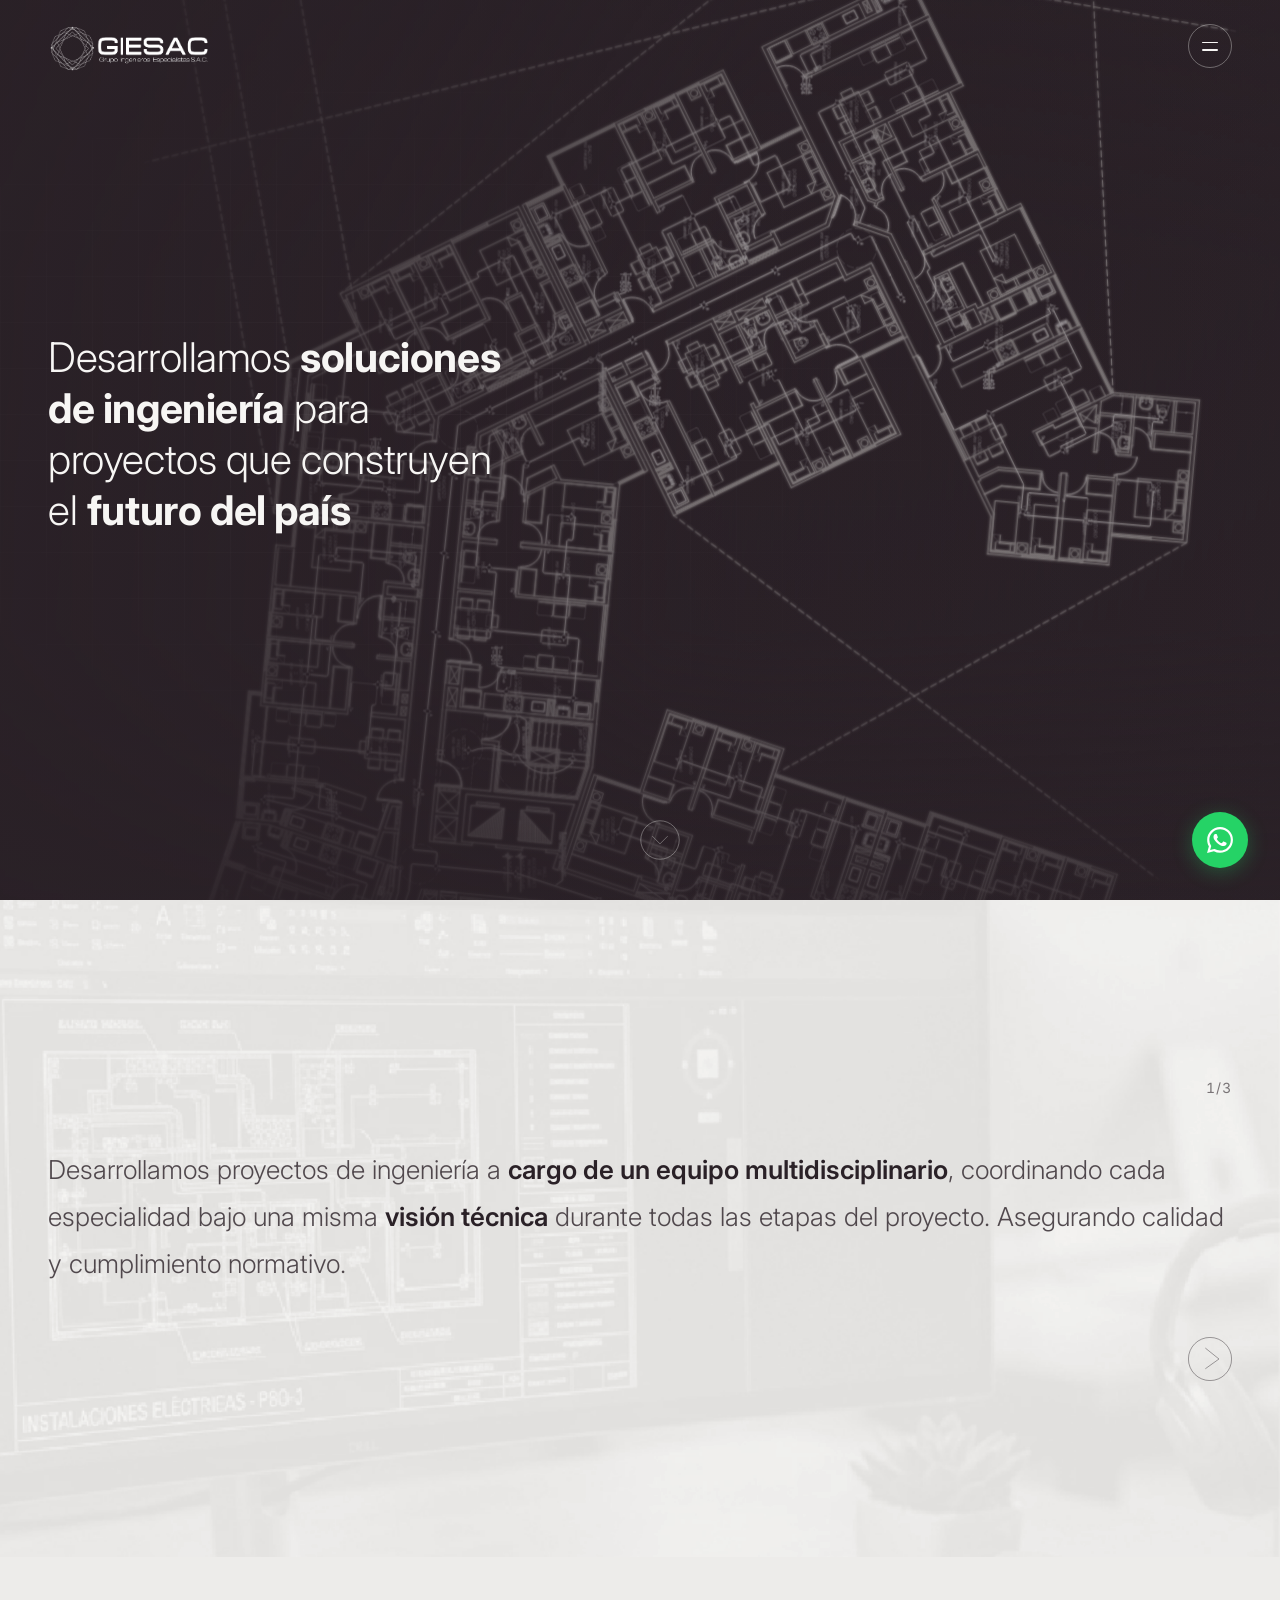
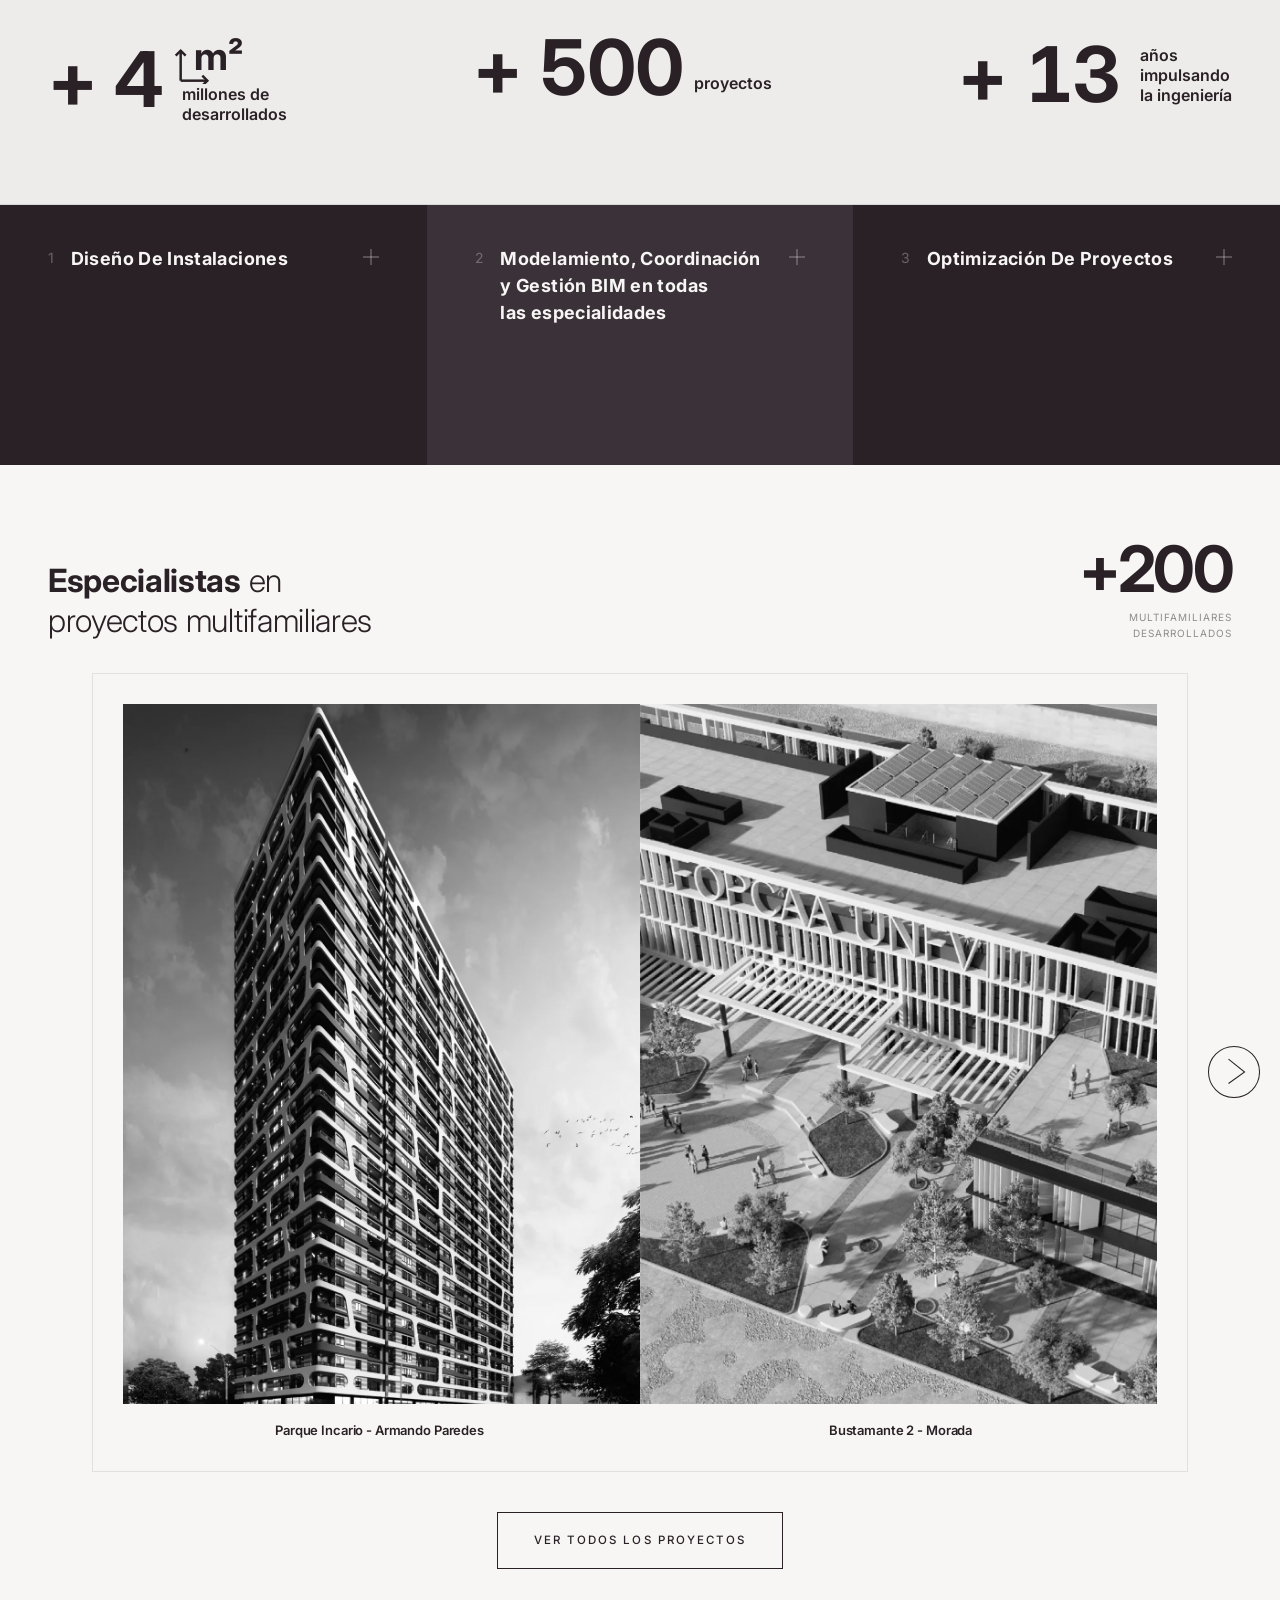
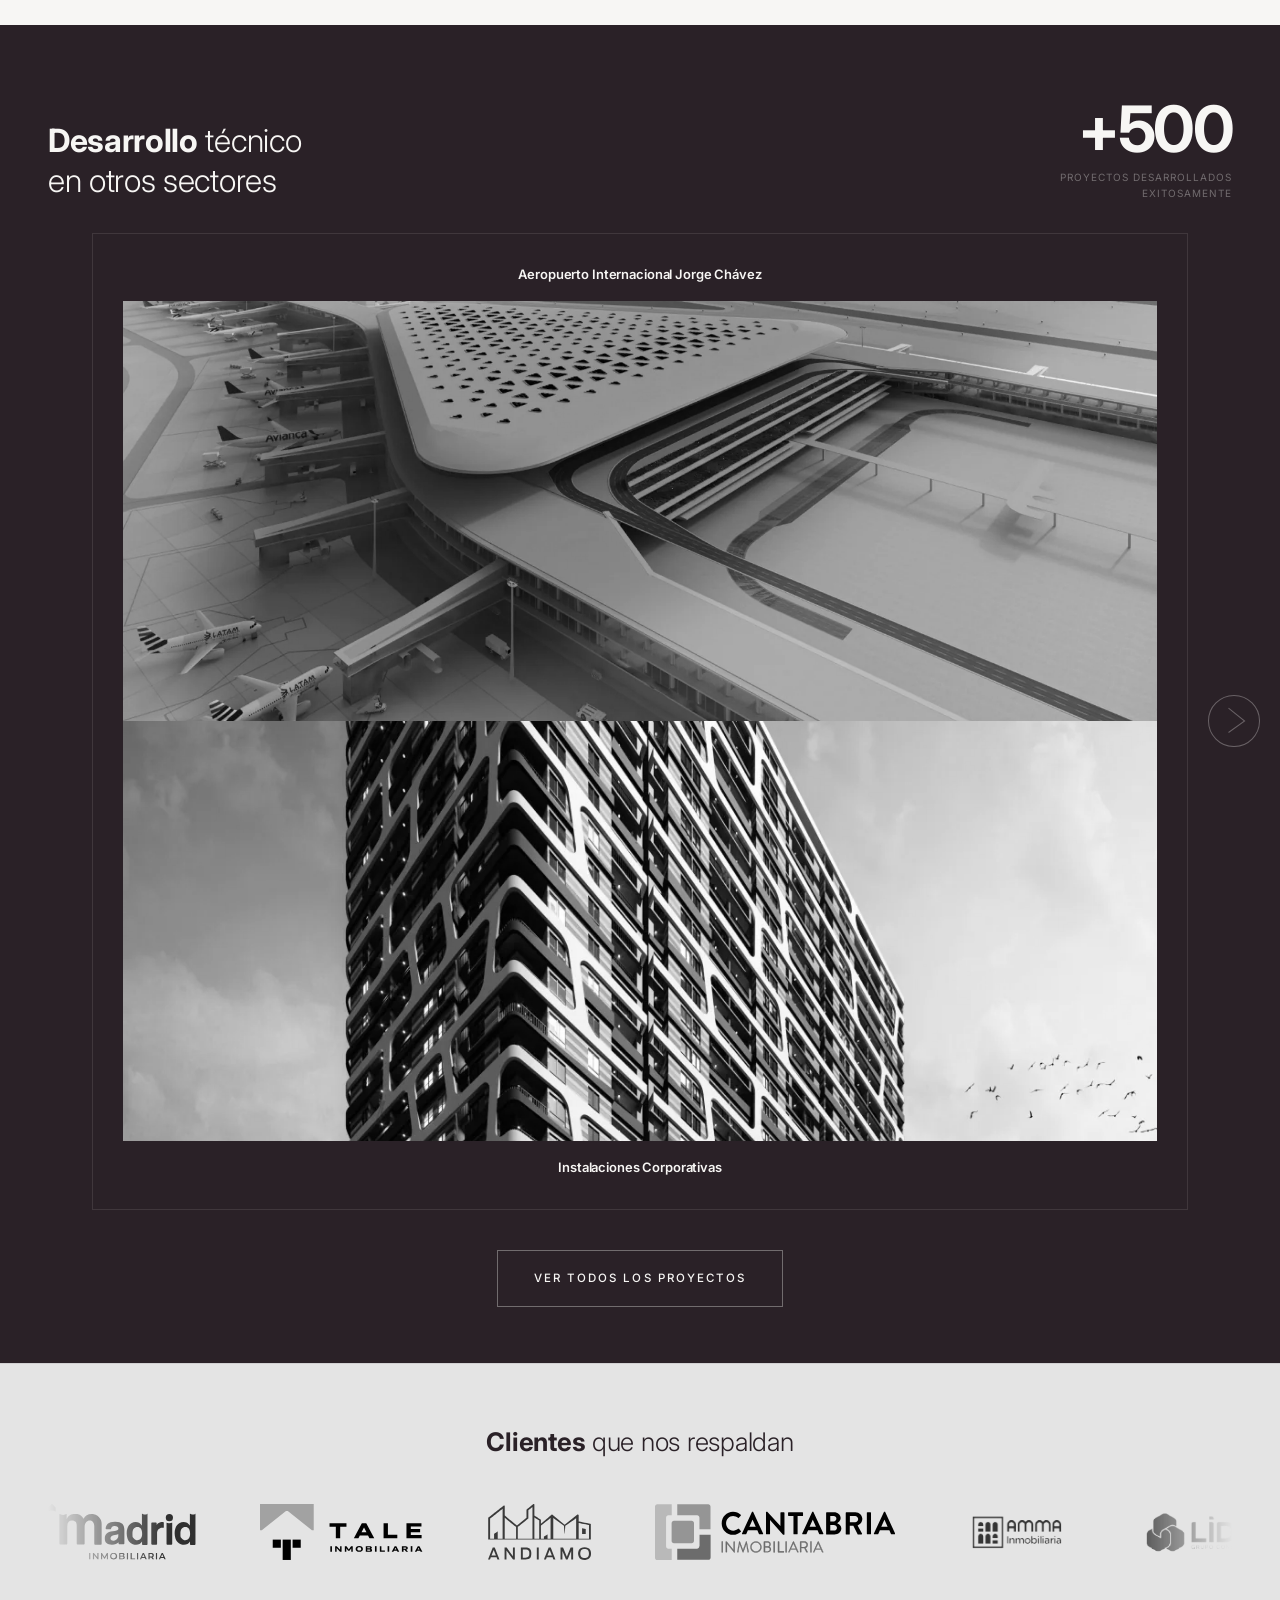
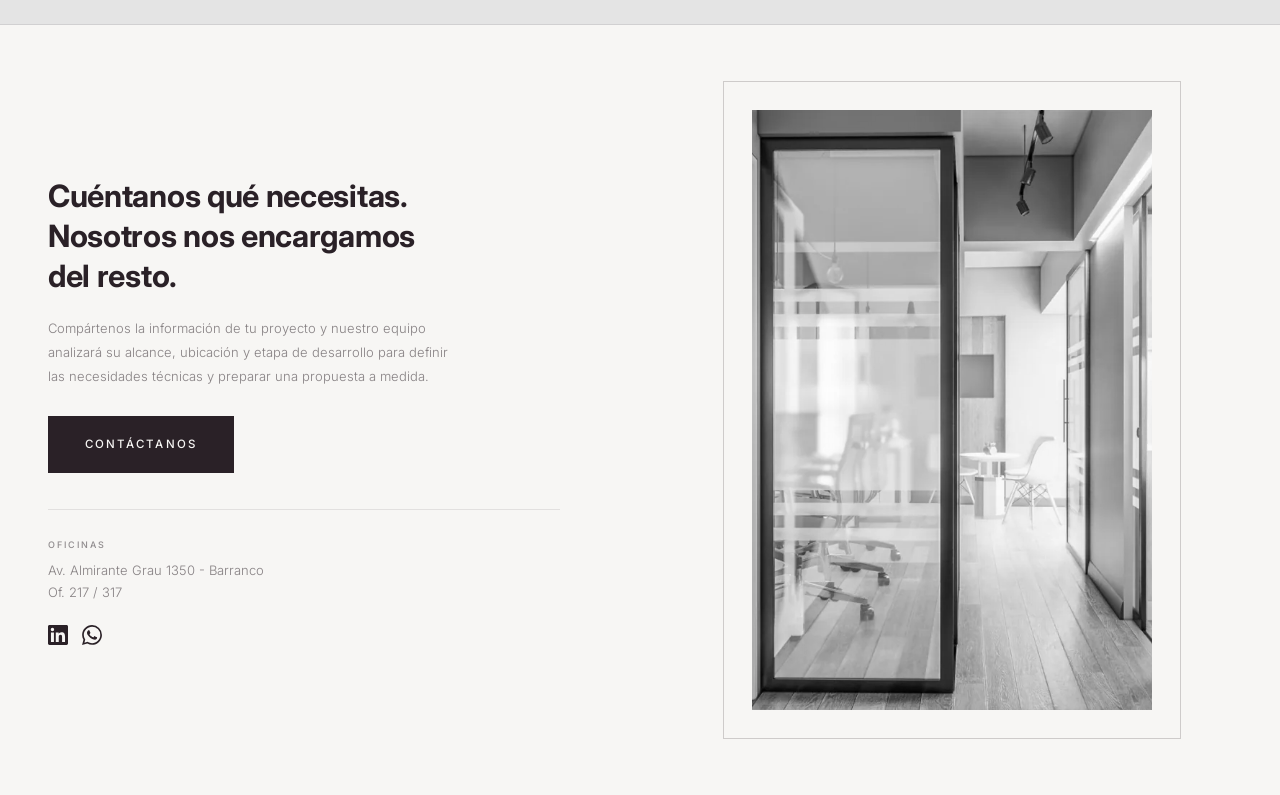
==== commit 4ef873c0: "update responsive" ====
--- a/index.html
+++ b/index.html
@@ -136,7 +136,8 @@
         </div>
       </div>
       <!-- Scroll down chevron centrado -->
-      <div class="hero-v2__scroll fade fade-delay-2" aria-label="Desplazarse hacia abajo">
+      <div class="hero-v2__scroll fade fade-delay-2" id="hero-scroll" role="button" tabindex="0"
+        aria-label="Desplazarse hacia abajo">
         <svg xmlns="http://www.w3.org/2000/svg" viewBox="0 0 52 52" width="40" height="40" aria-hidden="true"
           focusable="false">
           <circle cx="26" cy="26" r="25" fill="none" stroke="currentColor" stroke-miterlimit="10" />
@@ -148,7 +149,7 @@
     <!-- ==================== NOSOTROS (SLIDER) ==================== -->
     <section class="intro-split" aria-label="Cómo trabajamos en GIESAC">
       <div class="intro-split__bg" aria-hidden="true">
-        <img src="images/recurso-bim-monitor.png" alt="" width="1310" height="471" loading="lazy" decoding="async">
+        <img src="images/recurso-bim-monitor.webp" alt="" width="1310" height="471" loading="lazy" decoding="async">
       </div>
       <div class="intro-split__inner fade">
         <div class="intro-split__top">
@@ -303,11 +304,11 @@
             <div class="projects-carousel__slide">
               <div class="projects-carousel__frame projects-carousel__frame--split">
                 <div class="projects-carousel__split-img" data-proyecto="parque-incario">
-                  <img src="images/recurso-1.png" alt="Parque Incario - Armando Paredes" width="900" height="700"
+                  <img src="images/recurso-1.webp" alt="Parque Incario - Armando Paredes" width="900" height="700"
                     loading="lazy" decoding="async">
                 </div>
                 <div class="projects-carousel__split-img" data-proyecto="bustamante-2">
-                  <img src="images/recurso-2.png" alt="Bustamante 2 - Morada" width="900" height="700" loading="lazy"
+                  <img src="images/recurso-2.webp" alt="Bustamante 2 - Morada" width="900" height="700" loading="lazy"
                     decoding="async">
                 </div>
               </div>
@@ -320,11 +321,11 @@
             <div class="projects-carousel__slide">
               <div class="projects-carousel__frame projects-carousel__frame--split">
                 <div class="projects-carousel__split-img" data-proyecto="multifamiliar-san-miguel">
-                  <img src="images/recurso-3.png" alt="Multifamiliar — San Miguel" width="1200" height="750"
+                  <img src="images/recurso-3.webp" alt="Multifamiliar — San Miguel" width="1200" height="750"
                     loading="lazy" fetchpriority="low" decoding="async">
                 </div>
                 <div class="projects-carousel__split-img" data-proyecto="torre-tale">
-                  <img src="images/recurso-4.png" alt="Multifamiliar Torre Tale" width="1200" height="750"
+                  <img src="images/recurso-4.webp" alt="Multifamiliar Torre Tale" width="1200" height="750"
                     loading="lazy" decoding="async">
                 </div>
               </div>
@@ -383,11 +384,11 @@
               </div>
               <div class="projects-carousel__frame projects-carousel__frame--stack">
                 <div class="projects-carousel__split-img" data-proyecto="jorge-chavez">
-                  <img src="images/nuevo-jorge-chavez.jpg" alt="Aeropuerto Internacional Jorge Chávez — Callao"
+                  <img src="images/nuevo-jorge-chavez.webp" alt="Aeropuerto Internacional Jorge Chávez — Callao"
                     width="1200" height="750" loading="lazy" decoding="async">
                 </div>
                 <div class="projects-carousel__split-img" data-proyecto="instalaciones-corporativas">
-                  <img src="images/recurso-1.png" alt="Instalaciones Corporativas — Gestión BIM" width="707"
+                  <img src="images/recurso-1.webp" alt="Instalaciones Corporativas — Gestión BIM" width="707"
                     height="1000" loading="lazy" decoding="async">
                 </div>
               </div>
@@ -401,11 +402,11 @@
               </div>
               <div class="projects-carousel__frame projects-carousel__frame--stack">
                 <div class="projects-carousel__split-img" data-proyecto="centro-convenciones-pucp">
-                  <img src="images/recurso-3.png" alt="Centro de Convenciones PUCP" width="1200" height="750"
+                  <img src="images/recurso-3.webp" alt="Centro de Convenciones PUCP" width="1200" height="750"
                     loading="lazy" decoding="async">
                 </div>
                 <div class="projects-carousel__split-img" data-proyecto="estadio-nacional">
-                  <img src="images/recurso-2.png" alt="Remodelación Estadio Nacional" width="900" height="700"
+                  <img src="images/recurso-2.webp" alt="Remodelación Estadio Nacional" width="900" height="700"
                     loading="lazy" decoding="async">
                 </div>
               </div>
@@ -436,21 +437,134 @@
       <div class="wrap">
         <h2 class="clients-new__title fade"><strong>Clientes</strong> que nos respaldan</h2>
         <div class="clients-new__grid fade fade-delay-1">
-          <div class="clients-new__logo">
-            <img src="images/clientes/madrid.svg" alt="Madrid Inmobiliaria" width="160" height="56" loading="lazy"
-              decoding="async">
-          </div>
-          <div class="clients-new__logo">
-            <img src="images/clientes/tale.svg" alt="Tale Inmobiliaria" width="160" height="56" loading="lazy"
-              decoding="async">
-          </div>
-          <div class="clients-new__logo">
-            <img src="images/clientes/andiamo.svg" alt="Andiamo" width="160" height="56" loading="lazy"
-              decoding="async">
-          </div>
-          <div class="clients-new__logo">
-            <img src="images/clientes/cantabria.svg" alt="Cantabria Inmobiliaria" width="160" height="56" loading="lazy"
-              decoding="async">
+          <div class="clients-new__track" id="clients-track">
+            <div class="clients-new__logo">
+              <img src="images/clientes/madrid.svg" alt="Madrid Inmobiliaria" loading="lazy" decoding="async">
+            </div>
+            <div class="clients-new__logo">
+              <img src="images/clientes/tale.svg" alt="Tale Inmobiliaria" loading="lazy" decoding="async">
+            </div>
+            <div class="clients-new__logo">
+              <img src="images/clientes/andiamo.svg" alt="Andiamo" loading="lazy" decoding="async">
+            </div>
+            <div class="clients-new__logo">
+              <img src="images/clientes/cantabria.svg" alt="Cantabria Inmobiliaria" loading="lazy" decoding="async">
+            </div>
+            <div class="clients-new__logo">
+              <img src="images/clientes/amma-inmobiliaria.png" alt="Amma Inmobiliaria" loading="lazy" decoding="async">
+            </div>
+            <div class="clients-new__logo">
+              <img src="images/clientes/armando-paredes.png" alt="Armando Paredes" loading="lazy" decoding="async">
+            </div>
+            <div class="clients-new__logo">
+              <img src="images/clientes/aster-homes.png" alt="Aster Homes" loading="lazy" decoding="async">
+            </div>
+            <div class="clients-new__logo">
+              <img src="images/clientes/cheng-mas-franco-arquitectos.png" alt="Cheng Mas Franco Arquitectos" loading="lazy"
+                decoding="async">
+            </div>
+            <div class="clients-new__logo">
+              <img src="images/clientes/clinica-internacional.png" alt="Clínica Internacional" loading="lazy"
+                decoding="async">
+            </div>
+            <div class="clients-new__logo">
+              <img src="images/clientes/colindante.png" alt="Colindante" loading="lazy" decoding="async">
+            </div>
+            <div class="clients-new__logo">
+              <img src="images/clientes/consorcio-inti-punku.png" alt="Consorcio Inti Punku" loading="lazy"
+                decoding="async">
+            </div>
+            <div class="clients-new__logo">
+              <img src="images/clientes/creativa.png" alt="Creativa" loading="lazy" decoding="async">
+            </div>
+            <div class="clients-new__logo">
+              <img src="images/clientes/ditrenzzo.png" alt="Ditrenzzo" loading="lazy" decoding="async">
+            </div>
+            <div class="clients-new__logo">
+              <img src="images/clientes/divemotor.png" alt="Divemotor" loading="lazy" decoding="async">
+            </div>
+            <div class="clients-new__logo">
+              <img src="images/clientes/enel.png" alt="Enel" loading="lazy" decoding="async">
+            </div>
+            <div class="clients-new__logo">
+              <img src="images/clientes/franca-inmobiliaria.png" alt="Franca Inmobiliaria" loading="lazy"
+                decoding="async">
+            </div>
+            <div class="clients-new__logo">
+              <img src="images/clientes/grupo-centenario.png" alt="Grupo Centenario" loading="lazy" decoding="async">
+            </div>
+            <div class="clients-new__logo">
+              <img src="images/clientes/grupo-cygnus.png" alt="Grupo Cygnus" loading="lazy" decoding="async">
+            </div>
+            <div class="clients-new__logo">
+              <img src="images/clientes/grupo-lar.png" alt="Grupo LAR" loading="lazy" decoding="async">
+            </div>
+            <div class="clients-new__logo">
+              <img src="images/clientes/ingennus.png" alt="Ingennus" loading="lazy" decoding="async">
+            </div>
+            <div class="clients-new__logo">
+              <img src="images/clientes/inretail.png" alt="InRetail" loading="lazy" decoding="async">
+            </div>
+            <div class="clients-new__logo">
+              <img src="images/clientes/intelec.png" alt="Intelec" loading="lazy" decoding="async">
+            </div>
+            <div class="clients-new__logo">
+              <img src="images/clientes/lider-grupo-constructor.png" alt="Líder Grupo Constructor" loading="lazy"
+                decoding="async">
+            </div>
+            <div class="clients-new__logo">
+              <img src="images/clientes/lima1007-arquitectos.png" alt="Lima 1007 Arquitectos" loading="lazy"
+                decoding="async">
+            </div>
+            <div class="clients-new__logo">
+              <img src="images/clientes/llosa-edificaciones.png" alt="Llosa Edificaciones" loading="lazy"
+                decoding="async">
+            </div>
+            <div class="clients-new__logo">
+              <img src="images/clientes/los-portales.png" alt="Los Portales" loading="lazy" decoding="async">
+            </div>
+            <div class="clients-new__logo">
+              <img src="images/clientes/multiurbe.png" alt="Multiurbe" loading="lazy" decoding="async">
+            </div>
+            <div class="clients-new__logo">
+              <img src="images/clientes/municipalidad-alto-amazonas.png" alt="Municipalidad de Alto Amazonas"
+                loading="lazy" decoding="async">
+            </div>
+            <div class="clients-new__logo">
+              <img src="images/clientes/municipalidad-santiago-de-surco.png" alt="Municipalidad de Santiago de Surco"
+                loading="lazy" decoding="async">
+            </div>
+            <div class="clients-new__logo">
+              <img src="images/clientes/orizzonte.png" alt="Orizzonte" loading="lazy" decoding="async">
+            </div>
+            <div class="clients-new__logo">
+              <img src="images/clientes/pms-drs.png" alt="PMS DRS" loading="lazy" decoding="async">
+            </div>
+            <div class="clients-new__logo">
+              <img src="images/clientes/pucp.png" alt="PUCP" loading="lazy" decoding="async">
+            </div>
+            <div class="clients-new__logo">
+              <img src="images/clientes/redbay-inmobiliaria.png" alt="Redbay Inmobiliaria" loading="lazy"
+                decoding="async">
+            </div>
+            <div class="clients-new__logo">
+              <img src="images/clientes/reyna-grupo-inmobiliario.png" alt="Reyna Grupo Inmobiliario" loading="lazy"
+                decoding="async">
+            </div>
+            <div class="clients-new__logo">
+              <img src="images/clientes/san-charbel-edificaciones.png" alt="San Charbel Edificaciones" loading="lazy"
+                decoding="async">
+            </div>
+            <div class="clients-new__logo">
+              <img src="images/clientes/tg.png" alt="TG" loading="lazy" decoding="async">
+            </div>
+            <div class="clients-new__logo">
+              <img src="images/clientes/thiessen.png" alt="Thiessen" loading="lazy" decoding="async">
+            </div>
+            <div class="clients-new__logo">
+              <img src="images/clientes/vienna-grupo-inmobiliario.png" alt="Vienna Grupo Inmobiliario" loading="lazy"
+                decoding="async">
+            </div>
           </div>
         </div>
       </div>
@@ -489,7 +603,7 @@
         </div>
         <div class="cta-section__right fade fade-delay-2">
           <div class="cta-section__frame">
-            <img src="images/recurso-5.jpg" alt="Oficina GIESAC Barranco" class="cta-section__img" width="700"
+            <img src="images/recurso-5.webp" alt="Oficina GIESAC Barranco" class="cta-section__img" width="700"
               height="900" loading="lazy" decoding="async">
           </div>
         </div>
--- a/styles.css
+++ b/styles.css
@@ -152,7 +152,7 @@
 
 @media (max-width: 768px) {
   .wrap {
-    padding: 0 16px;
+    padding: 0 30px;
   }
 }
 
@@ -408,6 +408,31 @@
   transform: translateY(-3.75px) rotate(-45deg);
 }
 
+/* Menú abierto: siempre blanco, el overlay siempre tiene fondo oscuro */
+body.overlay-open .menu-btn.is-open {
+  border-color: var(--white-35);
+}
+
+body.overlay-open .menu-btn.is-open:hover {
+  border-color: var(--white-70);
+  background: rgba(255, 255, 255, 0.08);
+}
+
+body.overlay-open .menu-btn.is-open .menu-btn__bar {
+  background: var(--bg1);
+}
+
+/* Header por encima del overlay para que el botón X quede visible y clickeable */
+body.overlay-open header {
+  z-index: 1000;
+}
+
+/* Evitar doble logo: ocultar el del header cuando el overlay está abierto */
+body.overlay-open .brand {
+  opacity: 0;
+  visibility: hidden;
+}
+
 
 /* Scrolled: botón oscuro */
 header.scrolled .menu-btn {
@@ -645,11 +670,11 @@
 
 /* Variables de color del SVG — valores exactos de hero-alumbrado.html */
 .hero-v2 {
-  --wall-lite:  rgba(143, 227, 255, 0.34);  /* cyan tenue original  */
-  --wall-dark:  rgba(191, 231, 255, 0.62);  /* cyan brillante orig. */
-  --draw-lite:  #9fe8ff;                    /* draw layer lite orig. */
-  --draw-dark:  #e7fbff;                    /* draw layer dark orig. */
-  --hero-grid-line: rgba(143, 227, 255, 0.14); /* navy-line original */
+  --wall-lite: rgba(255, 255, 255, 0.34);
+  --wall-dark: rgba(255, 255, 255, 0.62);
+  --draw-lite: #C4C1BE;
+  --draw-dark: #F4F2F0;
+  --hero-grid-line: rgba(255, 255, 255, 0.14);
 
   position: relative;
   min-height: 100vh;
@@ -683,8 +708,13 @@
 
 /* Drift suave del plano de fondo */
 @keyframes hero-drift {
-  0%   { transform: scale(1)    translate(0, 0); }
-  100% { transform: scale(1.07) translate(-1.2%, -1.4%); }
+  0% {
+    transform: scale(1) translate(0, 0);
+  }
+
+  100% {
+    transform: scale(1.07) translate(-1.2%, -1.4%);
+  }
 }
 
 /* Animación de reveal diagonal (wipe) */
@@ -693,34 +723,26 @@
 }
 
 @keyframes wipeGrow {
-  from { width: 0px; }
-  to   { width: 1800px; }
-}
-
-/* Línea de barrido que sigue el borde del reveal */
-.hero-v2__bg .wipe-line {
-  opacity: 0.95;
-  animation:
-    lineMove 5.3s cubic-bezier(.32, .72, .28, 1) 0.23s both,
-    lineFade 1.2s ease-in 4.8s forwards;
-}
-
-@keyframes lineMove {
-  from { x: -900px; }
-  to   { x:  900px; }
-}
-
-@keyframes lineFade {
-  to { opacity: 0; }
+  from {
+    width: 0px;
+  }
+
+  to {
+    width: 1800px;
+  }
 }
 
 /* Líneas del draw-layer que se dibujan con stroke-dashoffset */
 @keyframes drawline {
-  to { stroke-dashoffset: 0; }
+  to {
+    stroke-dashoffset: 0;
+  }
 }
 
 @keyframes fadeinshape {
-  to { opacity: 1; }
+  to {
+    opacity: 1;
+  }
 }
 
 /* Overlay de legibilidad — gradiente de lectura sobre el plano */
@@ -730,10 +752,10 @@
   z-index: 1;
   background:
     linear-gradient(100deg,
-      rgba(42, 33, 39, 0.95) 0%,
-      rgba(42, 33, 39, 0.82) 28%,
-      rgba(42, 33, 39, 0.32) 54%,
-      rgba(42, 33, 39, 0.52) 100%),
+      rgba(42, 33, 39, 0.82) 0%,
+      rgba(42, 33, 39, 0.58) 28%,
+      rgba(42, 33, 39, 0.24) 54%,
+      rgba(42, 33, 39, 0.46) 100%),
     linear-gradient(180deg,
       rgba(42, 33, 39, 0.32) 0%,
       rgba(42, 33, 39, 0.05) 30%,
@@ -763,9 +785,9 @@
   inset: 0;
   z-index: 1;
   background: linear-gradient(to right,
-      var(--ink) 0%,
-      var(--ink) 28%,
-      rgba(42, 33, 39, 0.6) 55%,
+      rgba(42, 33, 39, 0.68) 0%,
+      rgba(42, 33, 39, 0.42) 32%,
+      rgba(42, 33, 39, 0.18) 58%,
       transparent 100%);
   pointer-events: none;
 }
@@ -774,8 +796,10 @@
 .hero-v2__inner {
   position: relative;
   z-index: 5;
-  padding: 0 48px; /* Removed top/bottom padding for true flex center */
-  max-width: 620px; /* Constrain width to keep it on the left */
+  padding: 0 48px;
+  /* Removed top/bottom padding for true flex center */
+  max-width: 620px;
+  /* Constrain width to keep it on the left */
   margin: 0;
   text-align: left;
   width: 100%;
@@ -783,7 +807,8 @@
 
 .hero-v2__text h1 {
   font-family: var(--font);
-  font-size: clamp(24px, 3.2vw, 48px); /* Smaller font size */
+  font-size: clamp(24px, 3.2vw, 48px);
+  /* Smaller font size */
   font-weight: 300;
   line-height: 1.25;
   letter-spacing: -0.01em;
@@ -806,6 +831,7 @@
   transition: color 0.3s ease;
   line-height: 0;
   z-index: 5;
+  cursor: pointer;
 }
 
 .hero-v2__scroll:hover {
@@ -854,11 +880,6 @@
 
   .hero-v2__bg .wipe-rect {
     width: 1800px !important;
-    animation: none !important;
-  }
-
-  .hero-v2__bg .wipe-line {
-    opacity: 0 !important;
     animation: none !important;
   }
 
@@ -1011,10 +1032,6 @@
   .intro-split__inner {
     padding: 40px 24px;
     min-height: 0;
-    background: linear-gradient(to bottom,
-        var(--white-90) 0%,
-        var(--white-70) 55%,
-        var(--white-30) 100%);
   }
 
   .intro-split__bg img {
@@ -1248,6 +1265,11 @@
 }
 
 @media (max-width: 768px) {
+
+  .menu-btn {
+    right: 24px;
+  }
+
   .services-strip {
     padding: 48px 0;
   }
@@ -1534,12 +1556,17 @@
 @media (max-width: 768px) {
   .projects-carousel__head {
     flex-direction: column;
-    align-items: flex-start;
+    align-items: center;
     gap: 16px;
+    text-align: center;
+  }
+
+  .projects-carousel__title h2 {
+    text-align: center;
   }
 
   .projects-carousel__stat {
-    text-align: left;
+    text-align: center;
   }
 
   .projects-carousel__side-btn {
@@ -1553,6 +1580,53 @@
 
   .projects-carousel__frame {
     aspect-ratio: 4/3;
+  }
+
+  /* Responsive: apilar las 2 imágenes en una sola columna */
+  .projects-carousel__frame--split,
+  .projects-carousel__frame--stack {
+    height: auto;
+    aspect-ratio: auto;
+    gap: 8px;
+  }
+
+  .projects-carousel__frame--split {
+    flex-direction: column;
+  }
+
+  .projects-carousel__split-img {
+    flex: none;
+    height: 260px;
+  }
+
+  /* Primer slider (multifamiliar): en móvil, nombre1 arriba,
+     imágenes apiladas, nombre2 abajo */
+  .projects-carousel:not(.projects-carousel--dark) .projects-carousel__slide {
+    display: flex;
+    flex-direction: column;
+  }
+
+  .projects-carousel:not(.projects-carousel--dark) .projects-carousel__caption--split {
+    display: contents;
+  }
+
+  .projects-carousel:not(.projects-carousel--dark) .projects-carousel__caption--split .projects-carousel__name {
+    flex: none;
+    text-align: center;
+  }
+
+  .projects-carousel:not(.projects-carousel--dark) .projects-carousel__caption--split .projects-carousel__name:first-child {
+    order: 1;
+    padding: 0 8px 16px;
+  }
+
+  .projects-carousel:not(.projects-carousel--dark) .projects-carousel__caption--split .projects-carousel__name:last-child {
+    order: 3;
+    padding: 16px 8px 0;
+  }
+
+  .projects-carousel:not(.projects-carousel--dark) .projects-carousel__frame {
+    order: 2;
   }
 }
 
@@ -1582,17 +1656,38 @@
 }
 
 .clients-new__grid {
-  display: flex;
-  justify-content: center;
+  overflow: hidden;
+  -webkit-mask-image: linear-gradient(90deg, transparent 0%, black 10%, black 90%, transparent 100%);
+  mask-image: linear-gradient(90deg, transparent 0%, black 10%, black 90%, transparent 100%);
+}
+
+.clients-new__track {
+  display: flex;
   align-items: center;
-  gap: 64px;
-  flex-wrap: wrap;
+  width: max-content;
+  animation: clients-scroll 120s linear infinite;
+}
+
+.clients-new__grid:hover .clients-new__track {
+  animation-play-state: paused;
+}
+
+@keyframes clients-scroll {
+  from {
+    transform: translateX(0);
+  }
+
+  to {
+    transform: translateX(-50%);
+  }
 }
 
 .clients-new__logo {
   display: flex;
   align-items: center;
   justify-content: center;
+  flex-shrink: 0;
+  margin-right: 64px;
   filter: grayscale(1);
   transition: opacity 0.4s ease, filter 0.4s ease;
 }
@@ -1603,19 +1698,25 @@
 }
 
 .clients-new__logo img {
-  max-height: 72px;
+  height: 56px;
   width: auto;
   object-fit: contain;
   display: block;
 }
 
 @media (max-width: 600px) {
-  .clients-new__grid {
-    gap: 40px;
+  .clients-new__logo {
+    margin-right: 40px;
   }
 
   .clients-new__logo img {
-    max-height: 52px;
+    height: 44px;
+  }
+}
+
+@media (prefers-reduced-motion: reduce) {
+  .clients-new__track {
+    animation: none;
   }
 }
 
@@ -1765,6 +1866,7 @@
   }
 
   .cta-section__right {
+    order: -1;
     padding: 24px;
   }
 
@@ -2507,10 +2609,14 @@
   display: flex;
   gap: 16px;
   font-size: 13px;
-  margin-bottom: auto; /* Empuja especialización al fondo */
+  margin-bottom: auto;
+  /* Empuja especialización al fondo */
 }
 
 .team-card-v2__links a {
+  display: inline-flex;
+  align-items: center;
+  gap: 6px;
   color: var(--ink-40);
   transition: color 0.3s ease;
   text-decoration: none;
@@ -2518,24 +2624,6 @@
 
 .team-card-v2__links a:hover {
   color: var(--accent);
-}
-
-.team-card-v2__spec {
-  margin-top: 40px;
-}
-
-.team-card-v2__spec .spec-title {
-  display: block;
-  font-size: 11px;
-  color: var(--ink-40);
-  margin-bottom: 8px;
-}
-
-.team-card-v2__spec p {
-  font-size: 13px;
-  color: var(--ink-60);
-  font-weight: 500;
-  line-height: 1.5;
 }
 
 /* Columna 2: Imagen */
@@ -2554,7 +2642,8 @@
   aspect-ratio: 1/1;
   object-fit: cover;
   object-position: top;
-  mix-blend-mode: multiply; /* Integrar fondo de la foto si es blanco con el gris */
+  mix-blend-mode: multiply;
+  /* Integrar fondo de la foto si es blanco con el gris */
 }
 
 /* Columna 3: Biografía */
@@ -2576,7 +2665,8 @@
 }
 
 .team-card-v2__nav {
-  margin-top: auto; /* Lo empuja abajo */
+  margin-top: auto;
+  /* Lo empuja abajo */
   display: flex;
   align-items: center;
   justify-content: flex-end;
@@ -2615,6 +2705,7 @@
     grid-template-columns: 1fr 1fr;
     gap: 32px;
   }
+
   .team-card-v2__image {
     grid-column: 1 / -1;
     grid-row: 1;
@@ -2628,7 +2719,7 @@
     grid-template-columns: 1fr;
     gap: 32px;
   }
-  
+
   .team-card-v2__image {
     grid-column: 1;
   }
@@ -2636,7 +2727,7 @@
   .team-card-v2__bio p {
     max-width: 100%;
   }
-  
+
   .team-card-v2__nav {
     margin-top: 32px;
   }
@@ -3857,7 +3948,7 @@
   padding: 18px 0 24px;
   border-bottom: 1px solid var(--ink-10);
   position: sticky;
-  top: 90px;
+  top: 0;
   z-index: 20;
   background: var(--white-90);
   backdrop-filter: blur(10px);
@@ -4045,12 +4136,14 @@
 
 @media (max-width: 760px) {
   .proy-toolbar {
+    position: static;
     flex-direction: column;
     align-items: stretch;
     top: 0;
   }
 
   .proy-search {
+    flex: none;
     max-width: 100%;
   }
 
--- a/styles.css
+++ b/styles.css
@@ -152,7 +152,7 @@
 
 @media (max-width: 768px) {
   .wrap {
-    padding: 0 16px;
+    padding: 0 30px;
   }
 }
 
@@ -408,6 +408,31 @@
   transform: translateY(-3.75px) rotate(-45deg);
 }
 
+/* Menú abierto: siempre blanco, el overlay siempre tiene fondo oscuro */
+body.overlay-open .menu-btn.is-open {
+  border-color: var(--white-35);
+}
+
+body.overlay-open .menu-btn.is-open:hover {
+  border-color: var(--white-70);
+  background: rgba(255, 255, 255, 0.08);
+}
+
+body.overlay-open .menu-btn.is-open .menu-btn__bar {
+  background: var(--bg1);
+}
+
+/* Header por encima del overlay para que el botón X quede visible y clickeable */
+body.overlay-open header {
+  z-index: 1000;
+}
+
+/* Evitar doble logo: ocultar el del header cuando el overlay está abierto */
+body.overlay-open .brand {
+  opacity: 0;
+  visibility: hidden;
+}
+
 
 /* Scrolled: botón oscuro */
 header.scrolled .menu-btn {
@@ -645,11 +670,11 @@
 
 /* Variables de color del SVG — valores exactos de hero-alumbrado.html */
 .hero-v2 {
-  --wall-lite:  rgba(143, 227, 255, 0.34);  /* cyan tenue original  */
-  --wall-dark:  rgba(191, 231, 255, 0.62);  /* cyan brillante orig. */
-  --draw-lite:  #9fe8ff;                    /* draw layer lite orig. */
-  --draw-dark:  #e7fbff;                    /* draw layer dark orig. */
-  --hero-grid-line: rgba(143, 227, 255, 0.14); /* navy-line original */
+  --wall-lite: rgba(255, 255, 255, 0.34);
+  --wall-dark: rgba(255, 255, 255, 0.62);
+  --draw-lite: #C4C1BE;
+  --draw-dark: #F4F2F0;
+  --hero-grid-line: rgba(255, 255, 255, 0.14);
 
   position: relative;
   min-height: 100vh;
@@ -683,8 +708,13 @@
 
 /* Drift suave del plano de fondo */
 @keyframes hero-drift {
-  0%   { transform: scale(1)    translate(0, 0); }
-  100% { transform: scale(1.07) translate(-1.2%, -1.4%); }
+  0% {
+    transform: scale(1) translate(0, 0);
+  }
+
+  100% {
+    transform: scale(1.07) translate(-1.2%, -1.4%);
+  }
 }
 
 /* Animación de reveal diagonal (wipe) */
@@ -693,34 +723,26 @@
 }
 
 @keyframes wipeGrow {
-  from { width: 0px; }
-  to   { width: 1800px; }
-}
-
-/* Línea de barrido que sigue el borde del reveal */
-.hero-v2__bg .wipe-line {
-  opacity: 0.95;
-  animation:
-    lineMove 5.3s cubic-bezier(.32, .72, .28, 1) 0.23s both,
-    lineFade 1.2s ease-in 4.8s forwards;
-}
-
-@keyframes lineMove {
-  from { x: -900px; }
-  to   { x:  900px; }
-}
-
-@keyframes lineFade {
-  to { opacity: 0; }
+  from {
+    width: 0px;
+  }
+
+  to {
+    width: 1800px;
+  }
 }
 
 /* Líneas del draw-layer que se dibujan con stroke-dashoffset */
 @keyframes drawline {
-  to { stroke-dashoffset: 0; }
+  to {
+    stroke-dashoffset: 0;
+  }
 }
 
 @keyframes fadeinshape {
-  to { opacity: 1; }
+  to {
+    opacity: 1;
+  }
 }
 
 /* Overlay de legibilidad — gradiente de lectura sobre el plano */
@@ -730,10 +752,10 @@
   z-index: 1;
   background:
     linear-gradient(100deg,
-      rgba(42, 33, 39, 0.95) 0%,
-      rgba(42, 33, 39, 0.82) 28%,
-      rgba(42, 33, 39, 0.32) 54%,
-      rgba(42, 33, 39, 0.52) 100%),
+      rgba(42, 33, 39, 0.82) 0%,
+      rgba(42, 33, 39, 0.58) 28%,
+      rgba(42, 33, 39, 0.24) 54%,
+      rgba(42, 33, 39, 0.46) 100%),
     linear-gradient(180deg,
       rgba(42, 33, 39, 0.32) 0%,
       rgba(42, 33, 39, 0.05) 30%,
@@ -763,9 +785,9 @@
   inset: 0;
   z-index: 1;
   background: linear-gradient(to right,
-      var(--ink) 0%,
-      var(--ink) 28%,
-      rgba(42, 33, 39, 0.6) 55%,
+      rgba(42, 33, 39, 0.68) 0%,
+      rgba(42, 33, 39, 0.42) 32%,
+      rgba(42, 33, 39, 0.18) 58%,
       transparent 100%);
   pointer-events: none;
 }
@@ -774,8 +796,10 @@
 .hero-v2__inner {
   position: relative;
   z-index: 5;
-  padding: 0 48px; /* Removed top/bottom padding for true flex center */
-  max-width: 620px; /* Constrain width to keep it on the left */
+  padding: 0 48px;
+  /* Removed top/bottom padding for true flex center */
+  max-width: 620px;
+  /* Constrain width to keep it on the left */
   margin: 0;
   text-align: left;
   width: 100%;
@@ -783,7 +807,8 @@
 
 .hero-v2__text h1 {
   font-family: var(--font);
-  font-size: clamp(24px, 3.2vw, 48px); /* Smaller font size */
+  font-size: clamp(24px, 3.2vw, 48px);
+  /* Smaller font size */
   font-weight: 300;
   line-height: 1.25;
   letter-spacing: -0.01em;
@@ -806,6 +831,7 @@
   transition: color 0.3s ease;
   line-height: 0;
   z-index: 5;
+  cursor: pointer;
 }
 
 .hero-v2__scroll:hover {
@@ -854,11 +880,6 @@
 
   .hero-v2__bg .wipe-rect {
     width: 1800px !important;
-    animation: none !important;
-  }
-
-  .hero-v2__bg .wipe-line {
-    opacity: 0 !important;
     animation: none !important;
   }
 
@@ -1011,10 +1032,6 @@
   .intro-split__inner {
     padding: 40px 24px;
     min-height: 0;
-    background: linear-gradient(to bottom,
-        var(--white-90) 0%,
-        var(--white-70) 55%,
-        var(--white-30) 100%);
   }
 
   .intro-split__bg img {
@@ -1248,6 +1265,11 @@
 }
 
 @media (max-width: 768px) {
+
+  .menu-btn {
+    right: 24px;
+  }
+
   .services-strip {
     padding: 48px 0;
   }
@@ -1534,12 +1556,17 @@
 @media (max-width: 768px) {
   .projects-carousel__head {
     flex-direction: column;
-    align-items: flex-start;
+    align-items: center;
     gap: 16px;
+    text-align: center;
+  }
+
+  .projects-carousel__title h2 {
+    text-align: center;
   }
 
   .projects-carousel__stat {
-    text-align: left;
+    text-align: center;
   }
 
   .projects-carousel__side-btn {
@@ -1553,6 +1580,53 @@
 
   .projects-carousel__frame {
     aspect-ratio: 4/3;
+  }
+
+  /* Responsive: apilar las 2 imágenes en una sola columna */
+  .projects-carousel__frame--split,
+  .projects-carousel__frame--stack {
+    height: auto;
+    aspect-ratio: auto;
+    gap: 8px;
+  }
+
+  .projects-carousel__frame--split {
+    flex-direction: column;
+  }
+
+  .projects-carousel__split-img {
+    flex: none;
+    height: 260px;
+  }
+
+  /* Primer slider (multifamiliar): en móvil, nombre1 arriba,
+     imágenes apiladas, nombre2 abajo */
+  .projects-carousel:not(.projects-carousel--dark) .projects-carousel__slide {
+    display: flex;
+    flex-direction: column;
+  }
+
+  .projects-carousel:not(.projects-carousel--dark) .projects-carousel__caption--split {
+    display: contents;
+  }
+
+  .projects-carousel:not(.projects-carousel--dark) .projects-carousel__caption--split .projects-carousel__name {
+    flex: none;
+    text-align: center;
+  }
+
+  .projects-carousel:not(.projects-carousel--dark) .projects-carousel__caption--split .projects-carousel__name:first-child {
+    order: 1;
+    padding: 0 8px 16px;
+  }
+
+  .projects-carousel:not(.projects-carousel--dark) .projects-carousel__caption--split .projects-carousel__name:last-child {
+    order: 3;
+    padding: 16px 8px 0;
+  }
+
+  .projects-carousel:not(.projects-carousel--dark) .projects-carousel__frame {
+    order: 2;
   }
 }
 
@@ -1582,17 +1656,38 @@
 }
 
 .clients-new__grid {
-  display: flex;
-  justify-content: center;
+  overflow: hidden;
+  -webkit-mask-image: linear-gradient(90deg, transparent 0%, black 10%, black 90%, transparent 100%);
+  mask-image: linear-gradient(90deg, transparent 0%, black 10%, black 90%, transparent 100%);
+}
+
+.clients-new__track {
+  display: flex;
   align-items: center;
-  gap: 64px;
-  flex-wrap: wrap;
+  width: max-content;
+  animation: clients-scroll 120s linear infinite;
+}
+
+.clients-new__grid:hover .clients-new__track {
+  animation-play-state: paused;
+}
+
+@keyframes clients-scroll {
+  from {
+    transform: translateX(0);
+  }
+
+  to {
+    transform: translateX(-50%);
+  }
 }
 
 .clients-new__logo {
   display: flex;
   align-items: center;
   justify-content: center;
+  flex-shrink: 0;
+  margin-right: 64px;
   filter: grayscale(1);
   transition: opacity 0.4s ease, filter 0.4s ease;
 }
@@ -1603,19 +1698,25 @@
 }
 
 .clients-new__logo img {
-  max-height: 72px;
+  height: 56px;
   width: auto;
   object-fit: contain;
   display: block;
 }
 
 @media (max-width: 600px) {
-  .clients-new__grid {
-    gap: 40px;
+  .clients-new__logo {
+    margin-right: 40px;
   }
 
   .clients-new__logo img {
-    max-height: 52px;
+    height: 44px;
+  }
+}
+
+@media (prefers-reduced-motion: reduce) {
+  .clients-new__track {
+    animation: none;
   }
 }
 
@@ -1765,6 +1866,7 @@
   }
 
   .cta-section__right {
+    order: -1;
     padding: 24px;
   }
 
@@ -2507,10 +2609,14 @@
   display: flex;
   gap: 16px;
   font-size: 13px;
-  margin-bottom: auto; /* Empuja especialización al fondo */
+  margin-bottom: auto;
+  /* Empuja especialización al fondo */
 }
 
 .team-card-v2__links a {
+  display: inline-flex;
+  align-items: center;
+  gap: 6px;
   color: var(--ink-40);
   transition: color 0.3s ease;
   text-decoration: none;
@@ -2518,24 +2624,6 @@
 
 .team-card-v2__links a:hover {
   color: var(--accent);
-}
-
-.team-card-v2__spec {
-  margin-top: 40px;
-}
-
-.team-card-v2__spec .spec-title {
-  display: block;
-  font-size: 11px;
-  color: var(--ink-40);
-  margin-bottom: 8px;
-}
-
-.team-card-v2__spec p {
-  font-size: 13px;
-  color: var(--ink-60);
-  font-weight: 500;
-  line-height: 1.5;
 }
 
 /* Columna 2: Imagen */
@@ -2554,7 +2642,8 @@
   aspect-ratio: 1/1;
   object-fit: cover;
   object-position: top;
-  mix-blend-mode: multiply; /* Integrar fondo de la foto si es blanco con el gris */
+  mix-blend-mode: multiply;
+  /* Integrar fondo de la foto si es blanco con el gris */
 }
 
 /* Columna 3: Biografía */
@@ -2576,7 +2665,8 @@
 }
 
 .team-card-v2__nav {
-  margin-top: auto; /* Lo empuja abajo */
+  margin-top: auto;
+  /* Lo empuja abajo */
   display: flex;
   align-items: center;
   justify-content: flex-end;
@@ -2615,6 +2705,7 @@
     grid-template-columns: 1fr 1fr;
     gap: 32px;
   }
+
   .team-card-v2__image {
     grid-column: 1 / -1;
     grid-row: 1;
@@ -2628,7 +2719,7 @@
     grid-template-columns: 1fr;
     gap: 32px;
   }
-  
+
   .team-card-v2__image {
     grid-column: 1;
   }
@@ -2636,7 +2727,7 @@
   .team-card-v2__bio p {
     max-width: 100%;
   }
-  
+
   .team-card-v2__nav {
     margin-top: 32px;
   }
@@ -3857,7 +3948,7 @@
   padding: 18px 0 24px;
   border-bottom: 1px solid var(--ink-10);
   position: sticky;
-  top: 90px;
+  top: 0;
   z-index: 20;
   background: var(--white-90);
   backdrop-filter: blur(10px);
@@ -4045,12 +4136,14 @@
 
 @media (max-width: 760px) {
   .proy-toolbar {
+    position: static;
     flex-direction: column;
     align-items: stretch;
     top: 0;
   }
 
   .proy-search {
+    flex: none;
     max-width: 100%;
   }
 
